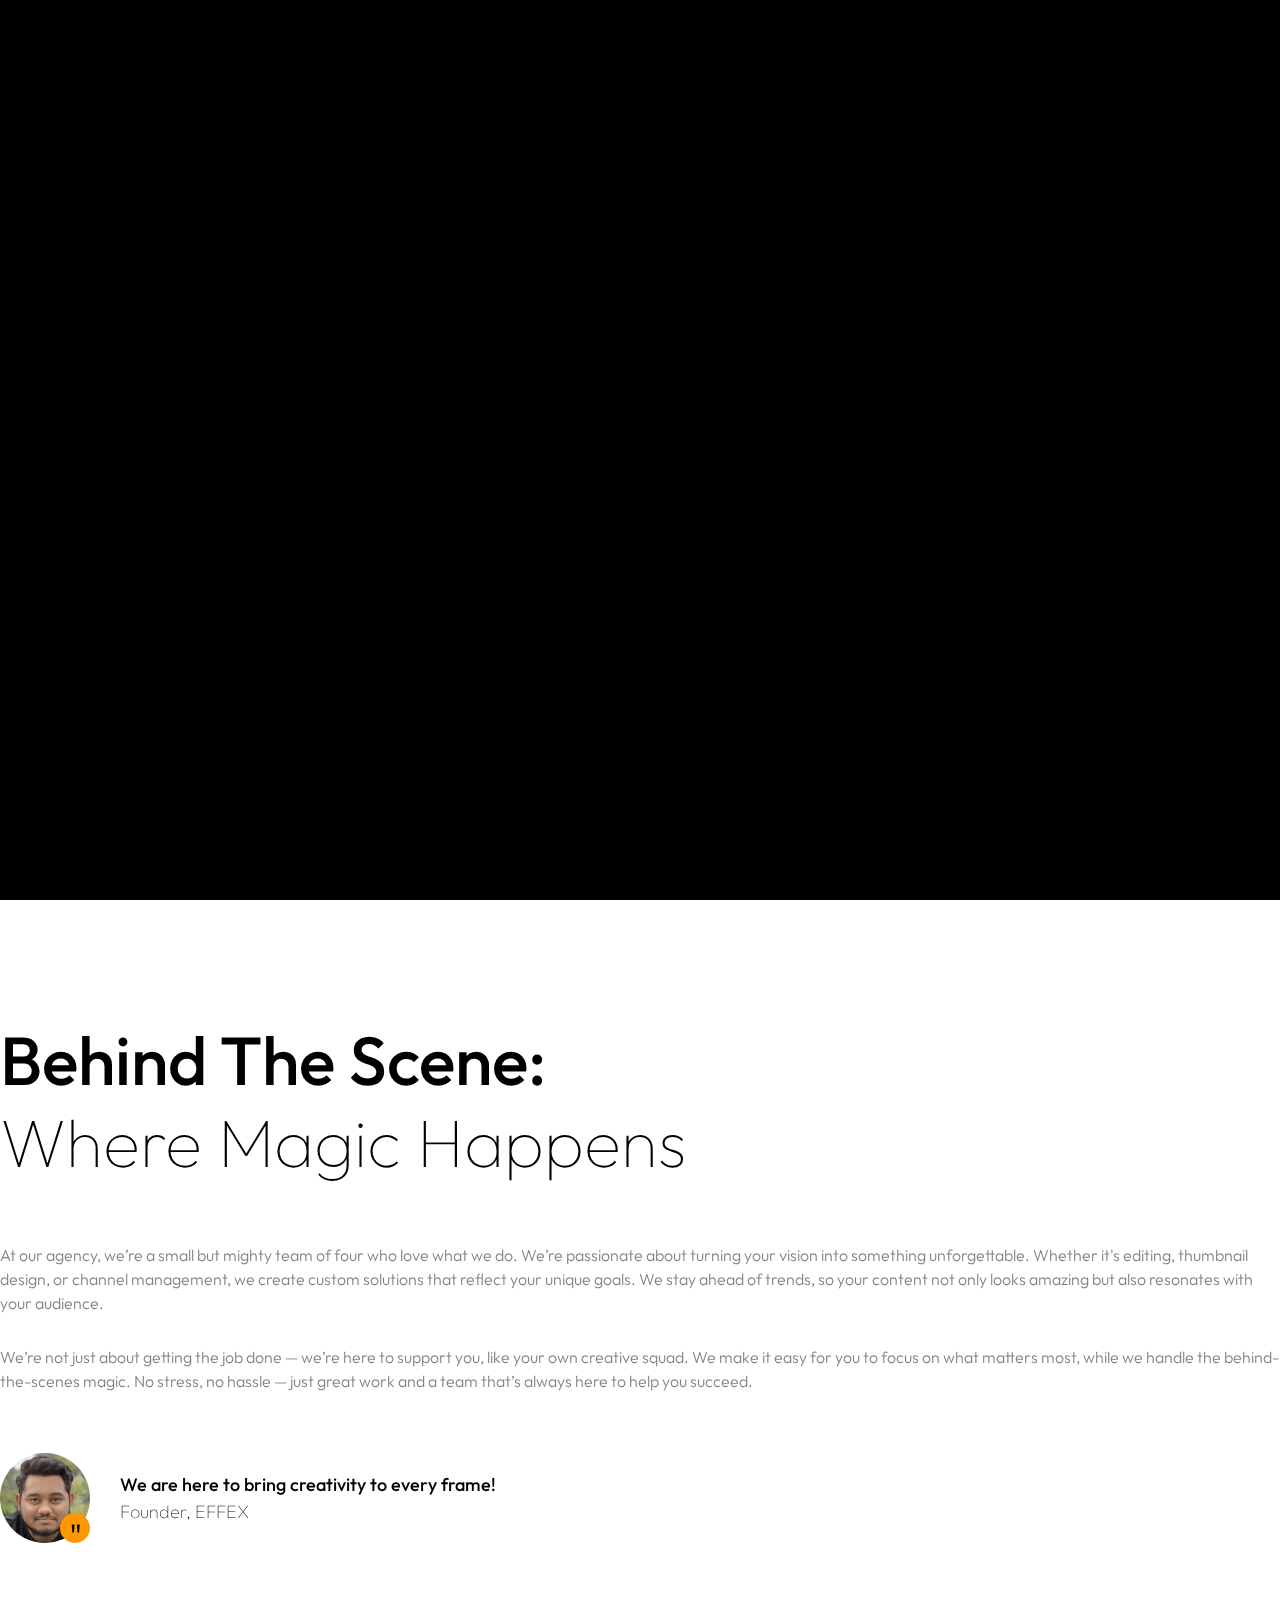
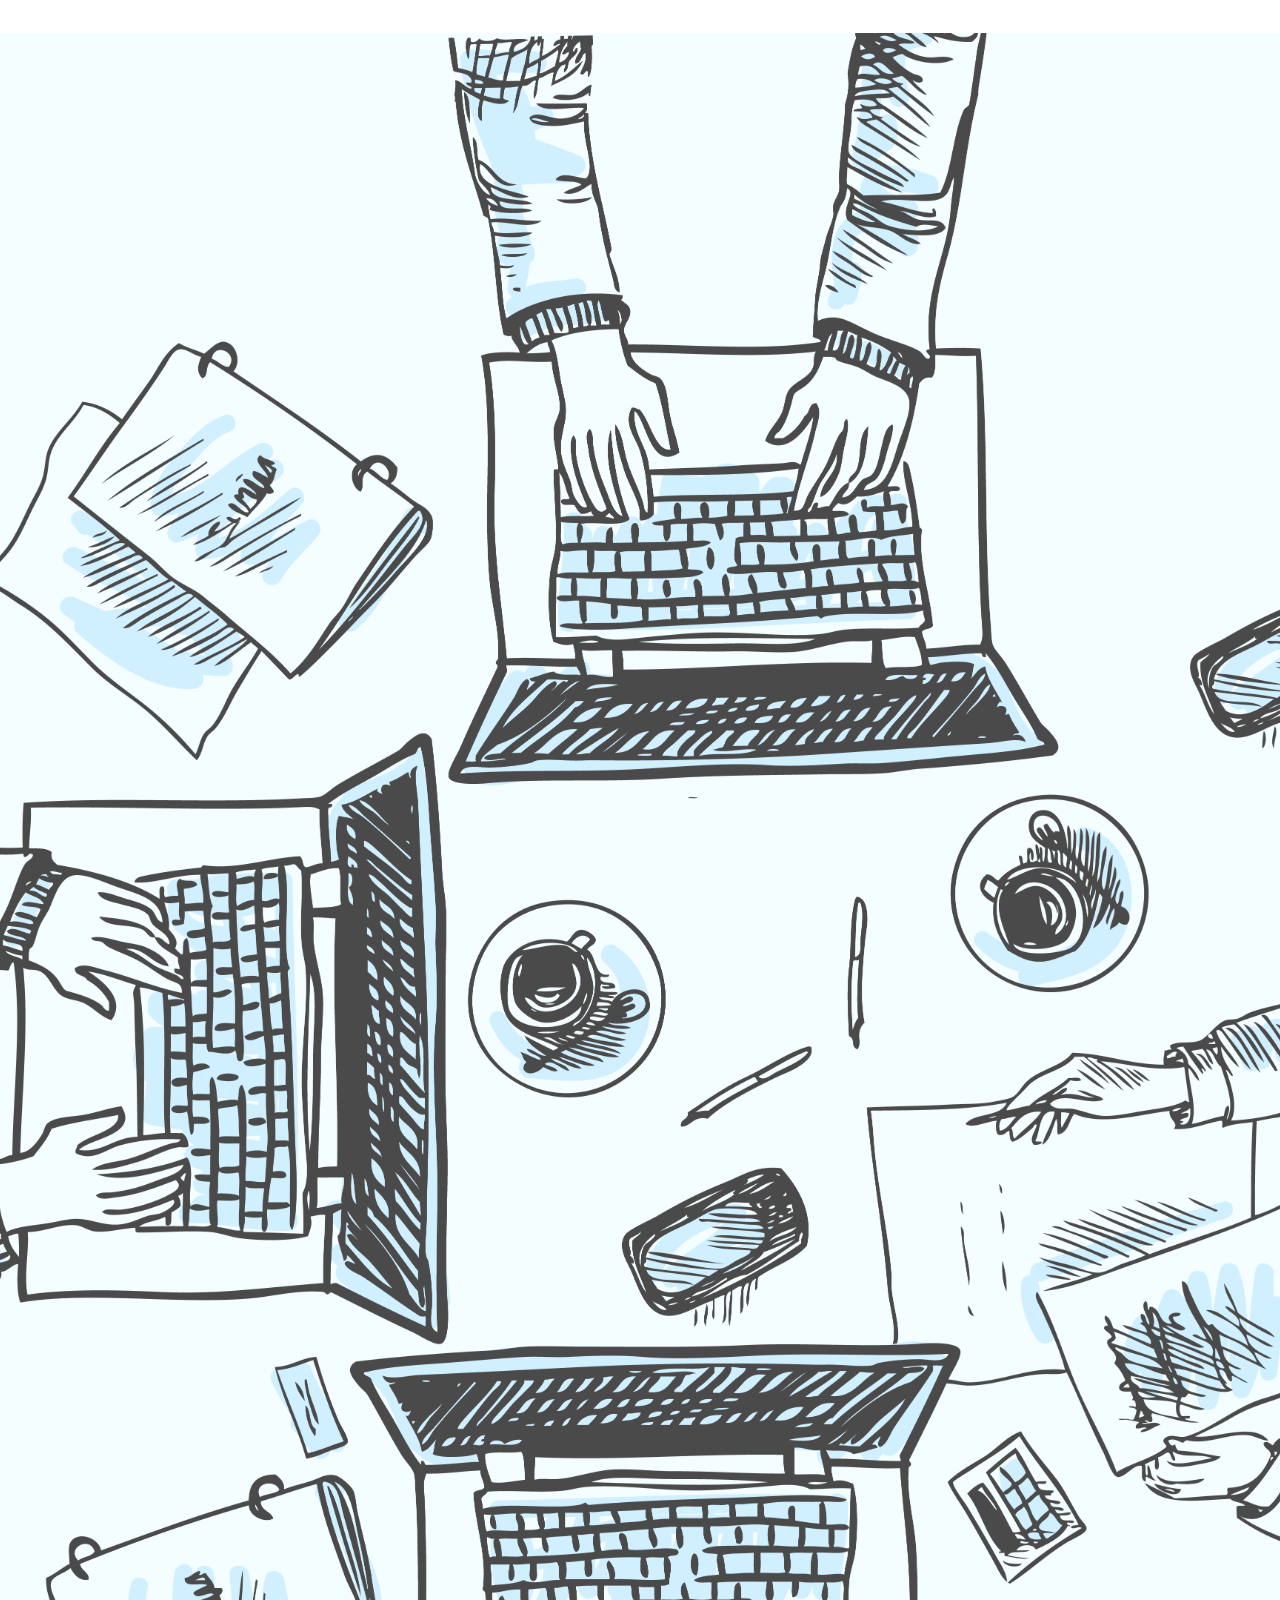
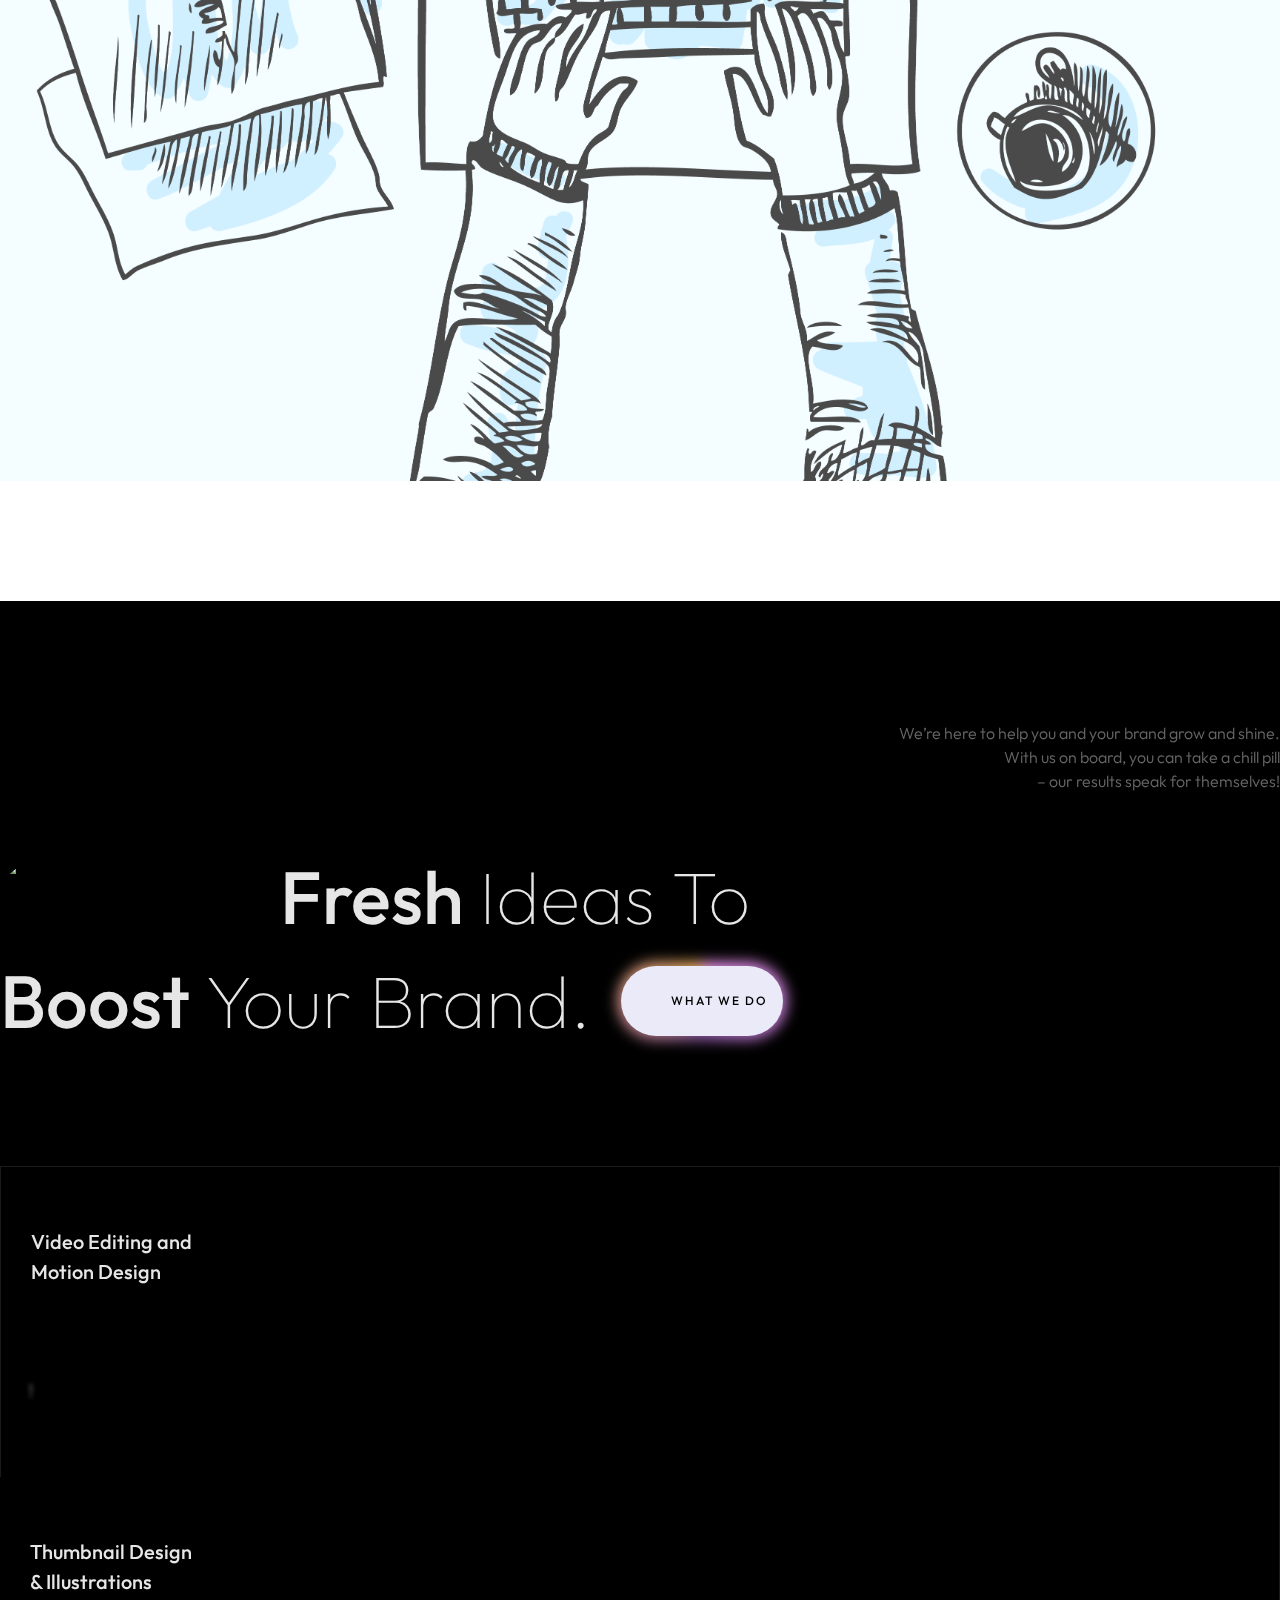
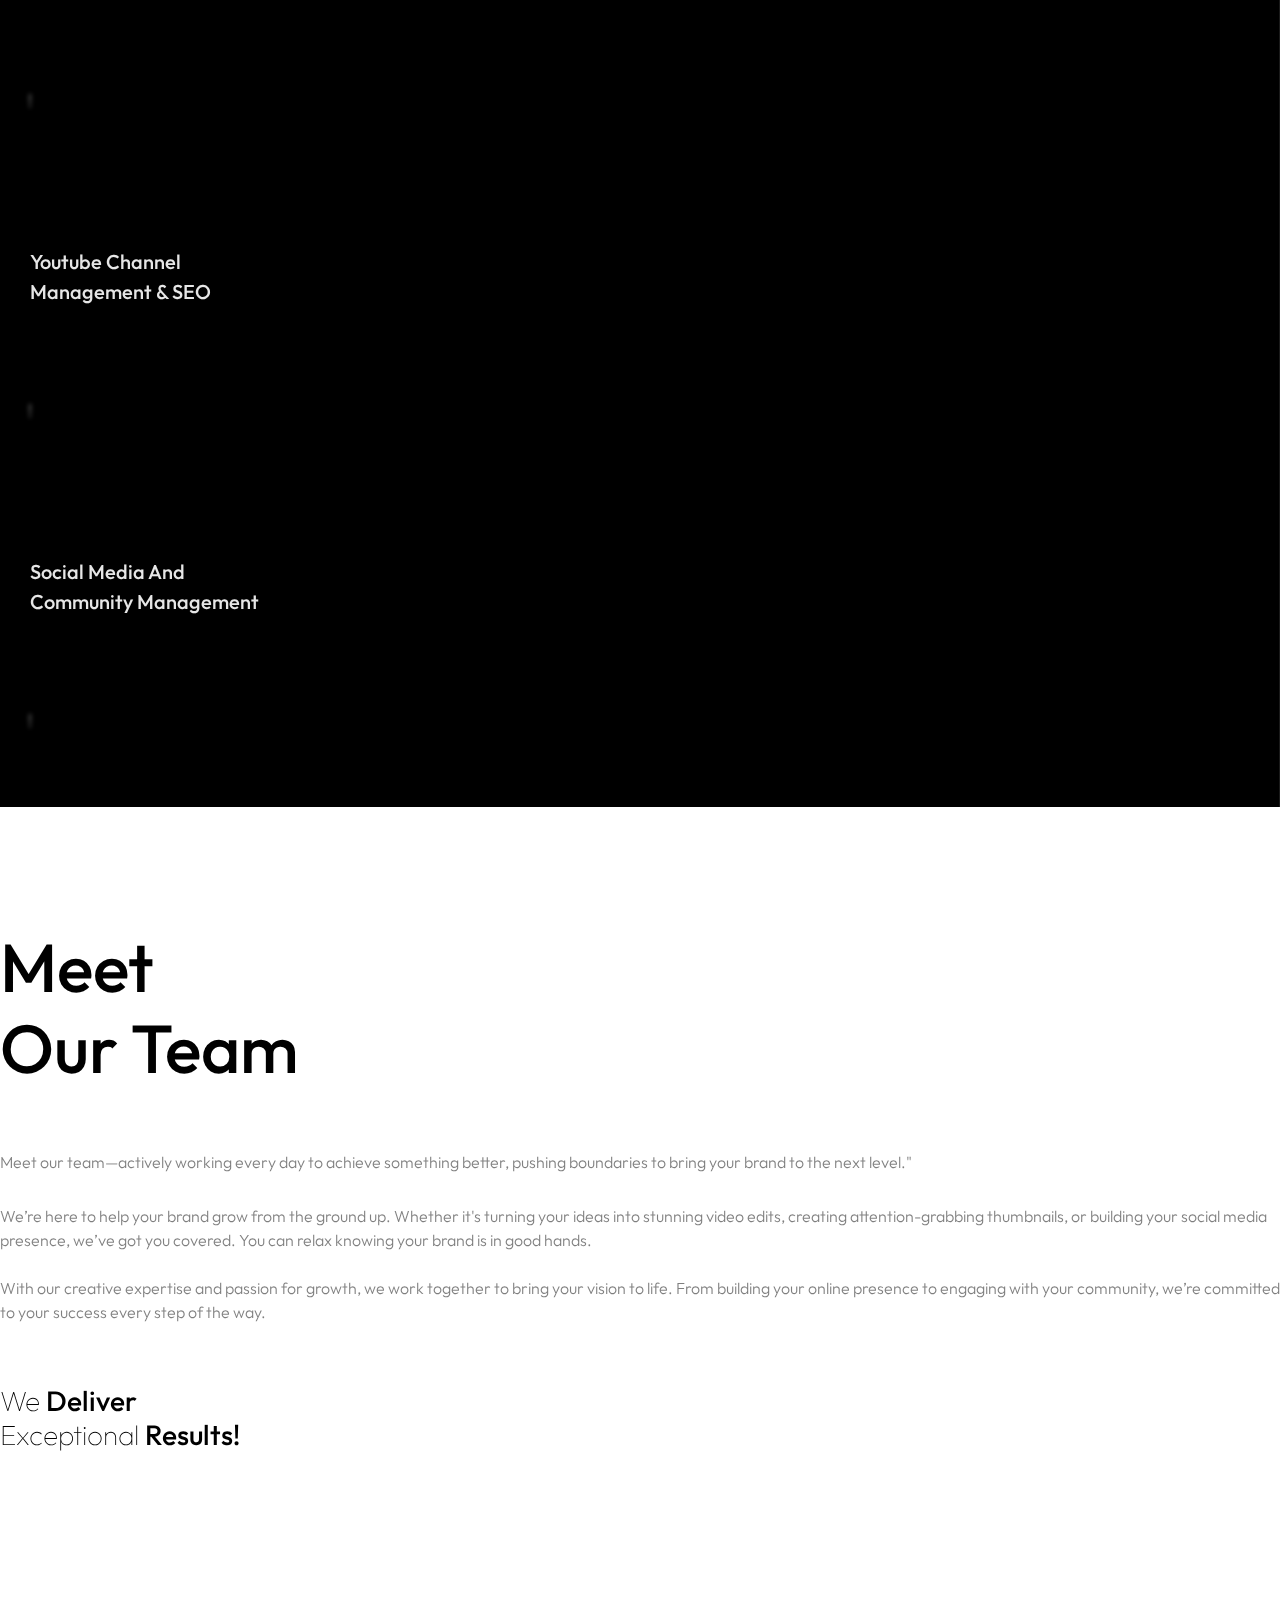
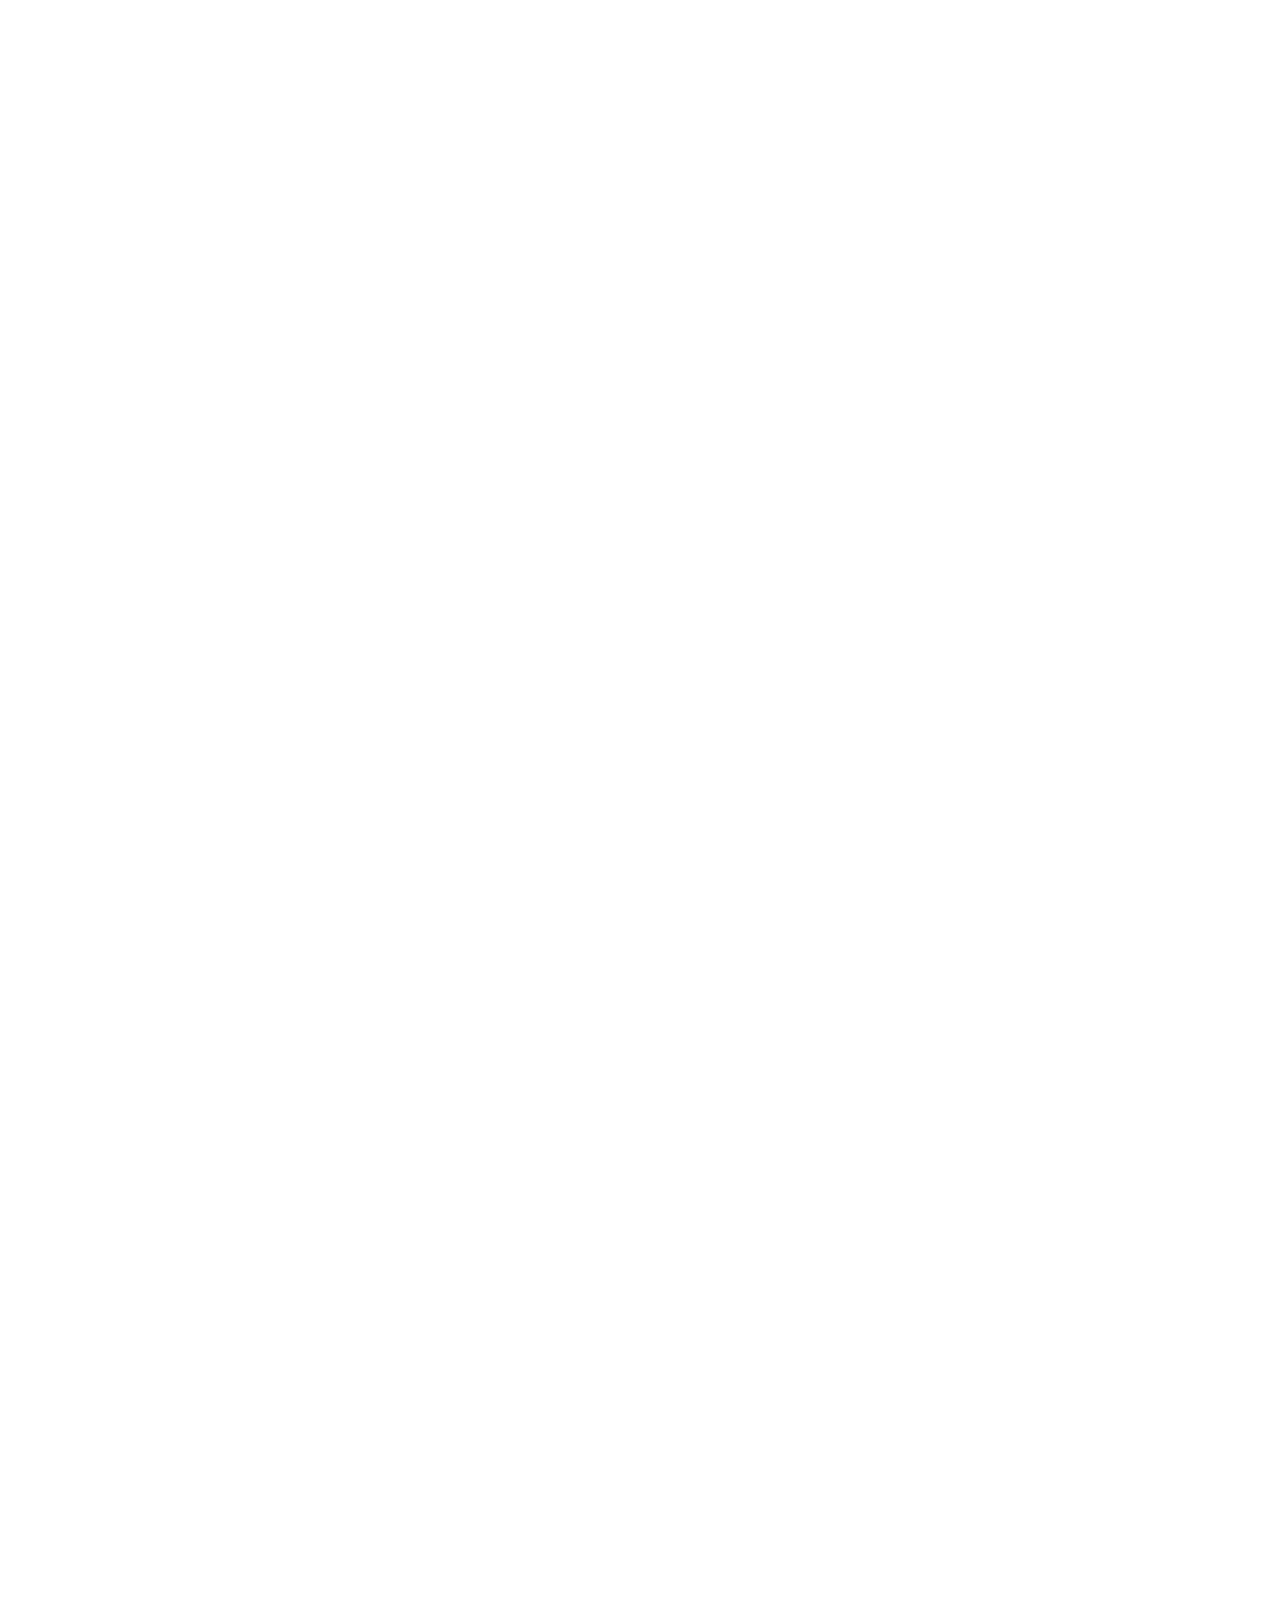
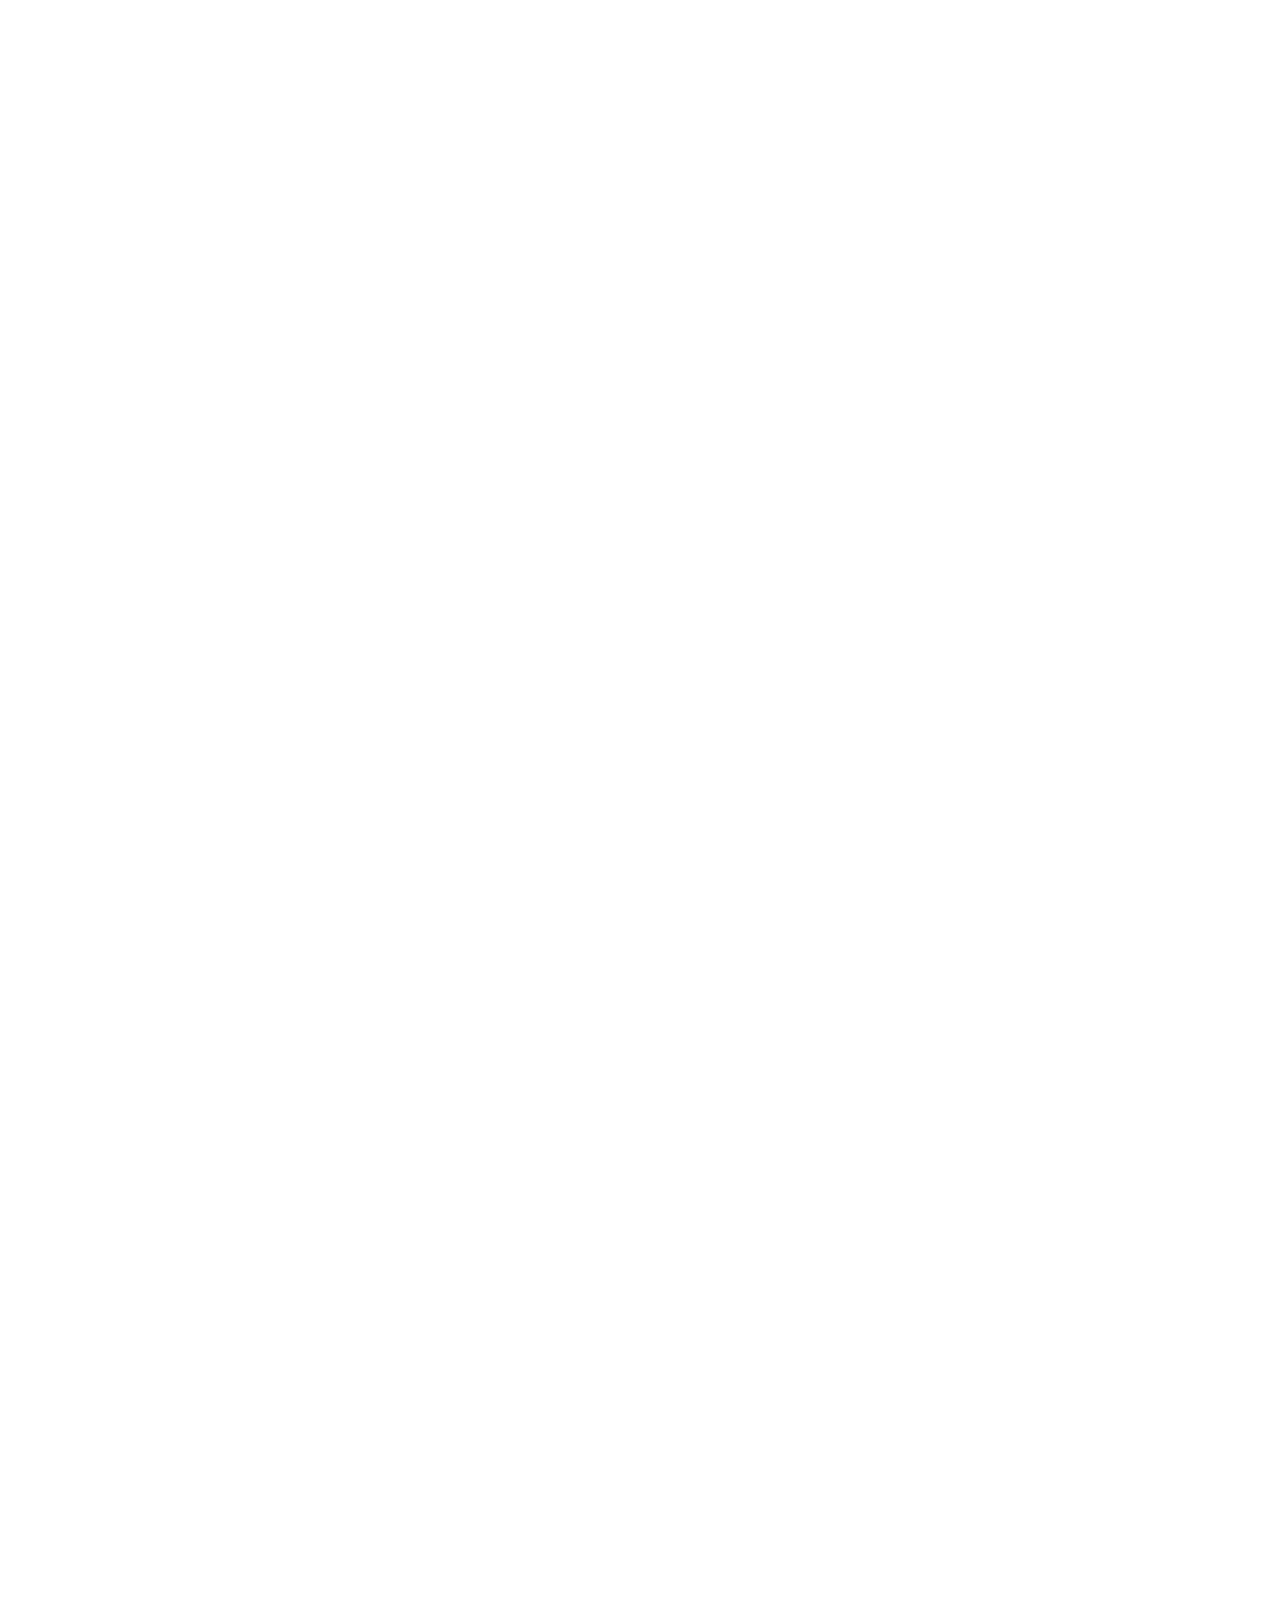
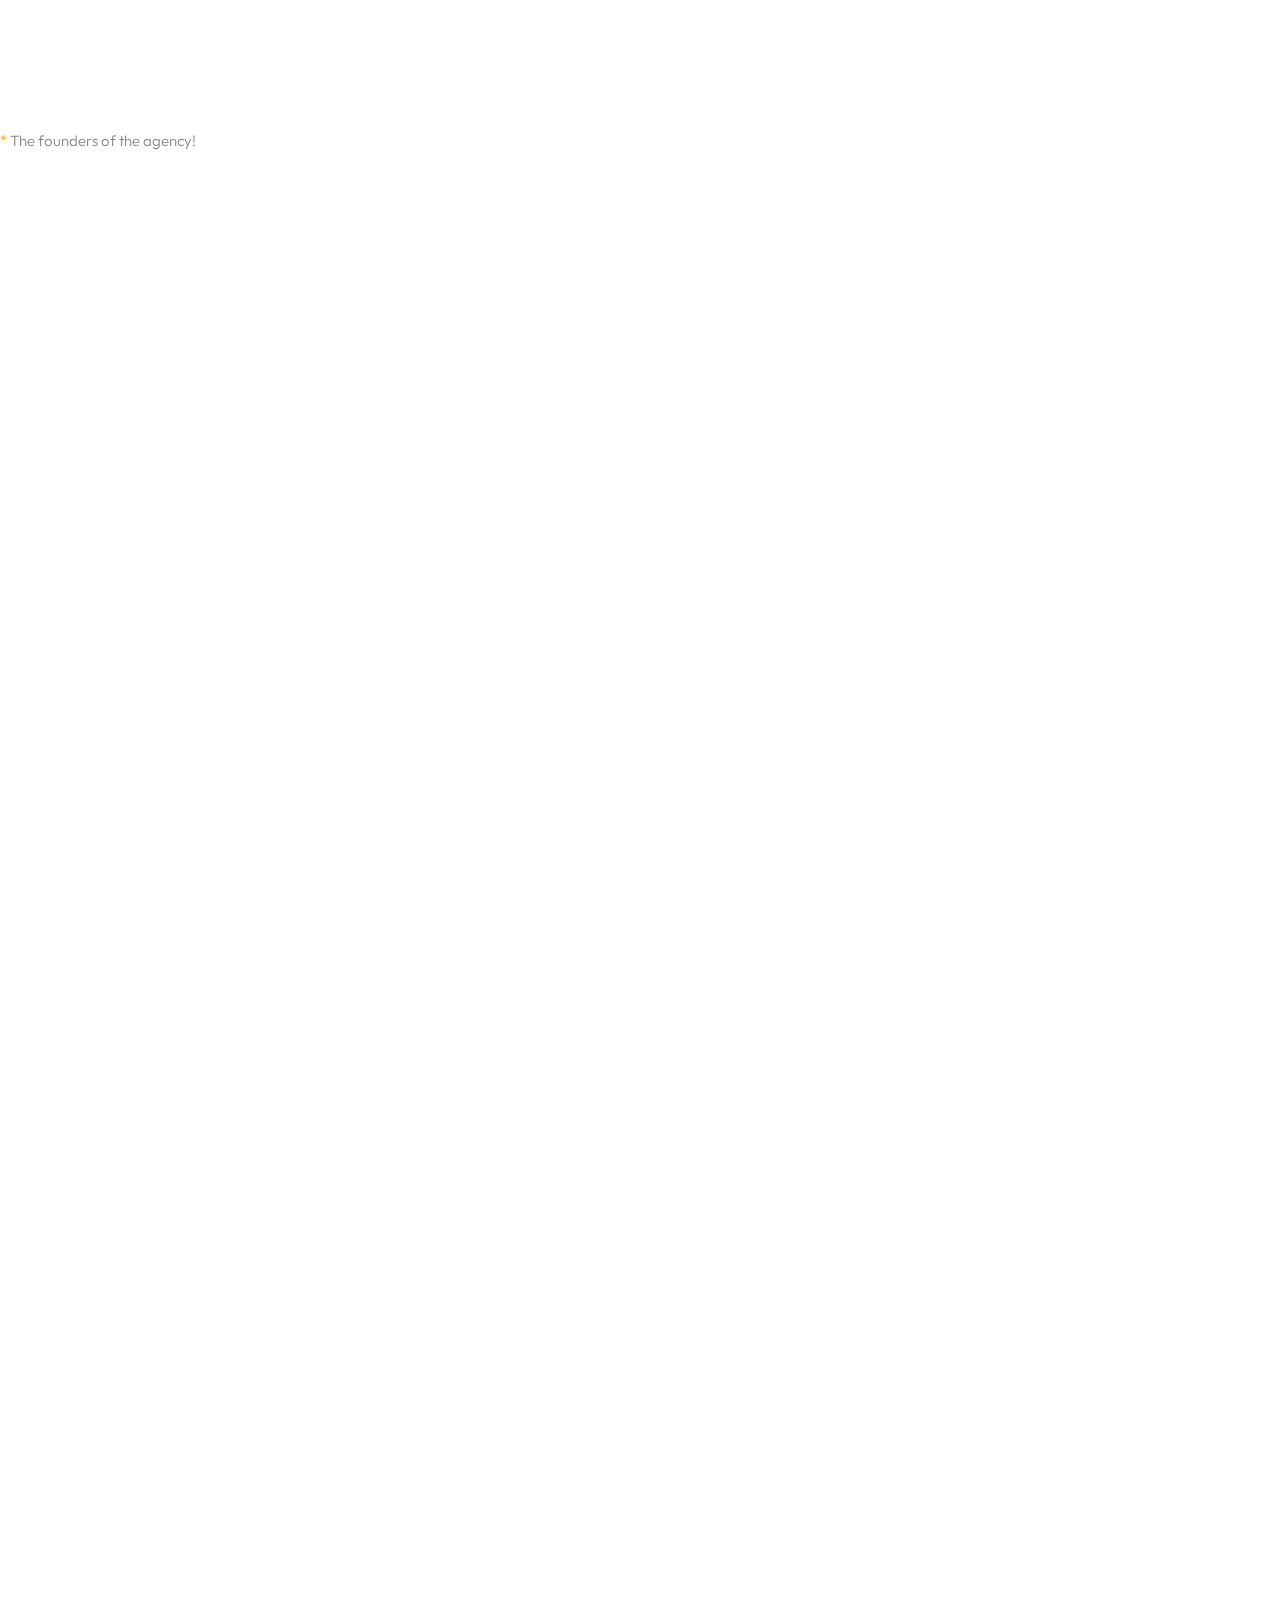
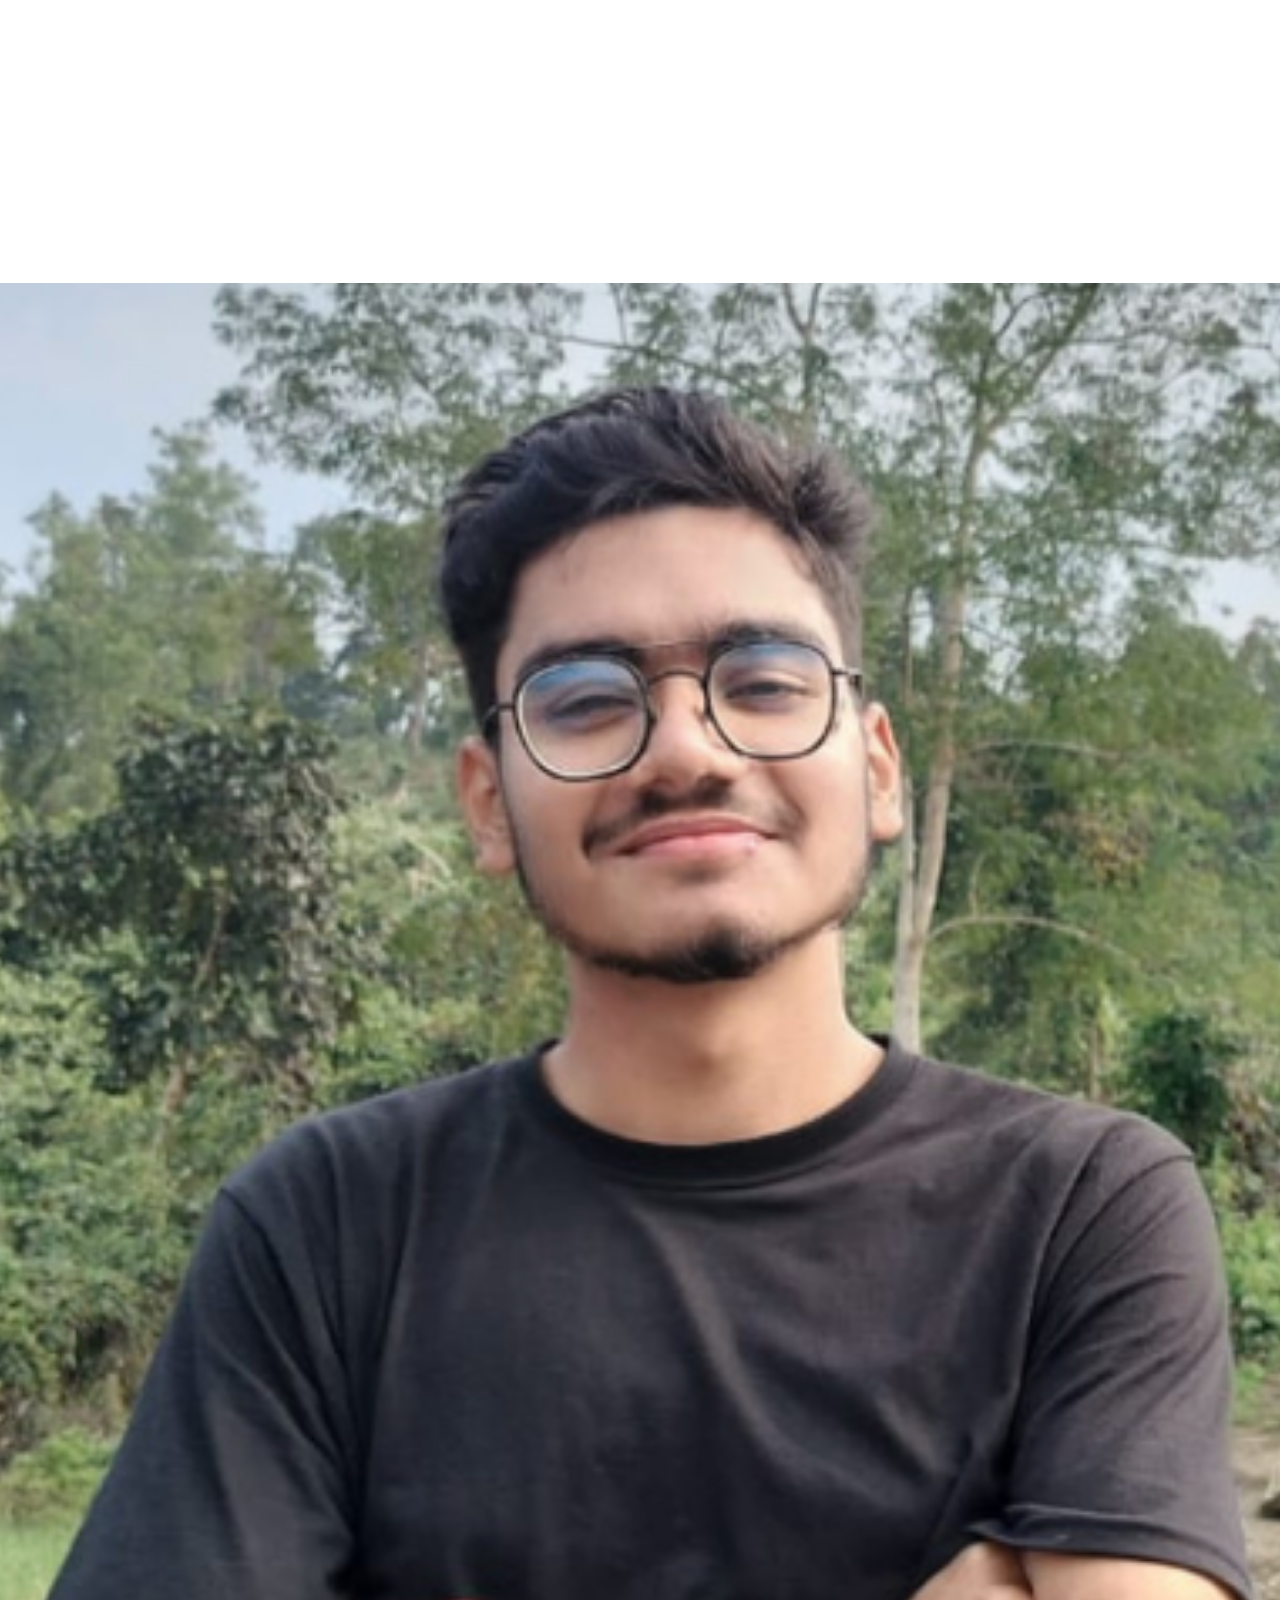
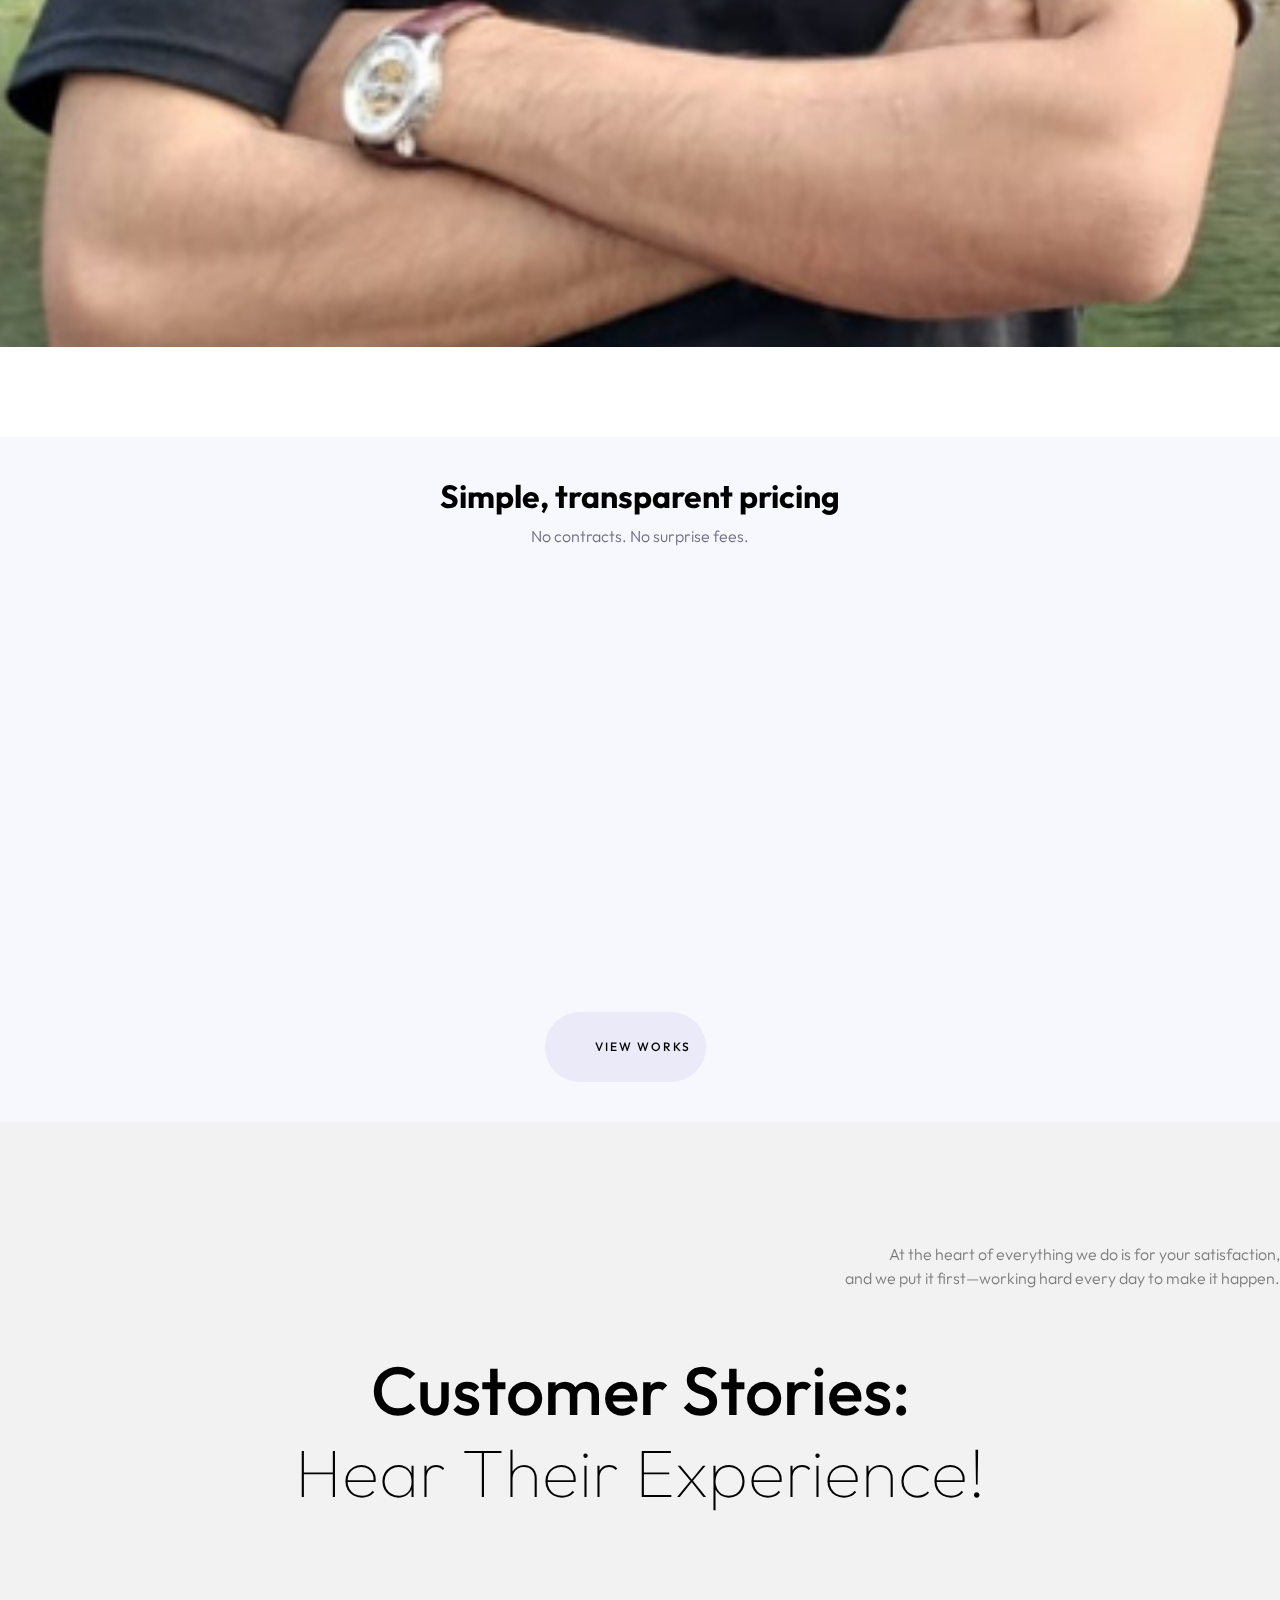
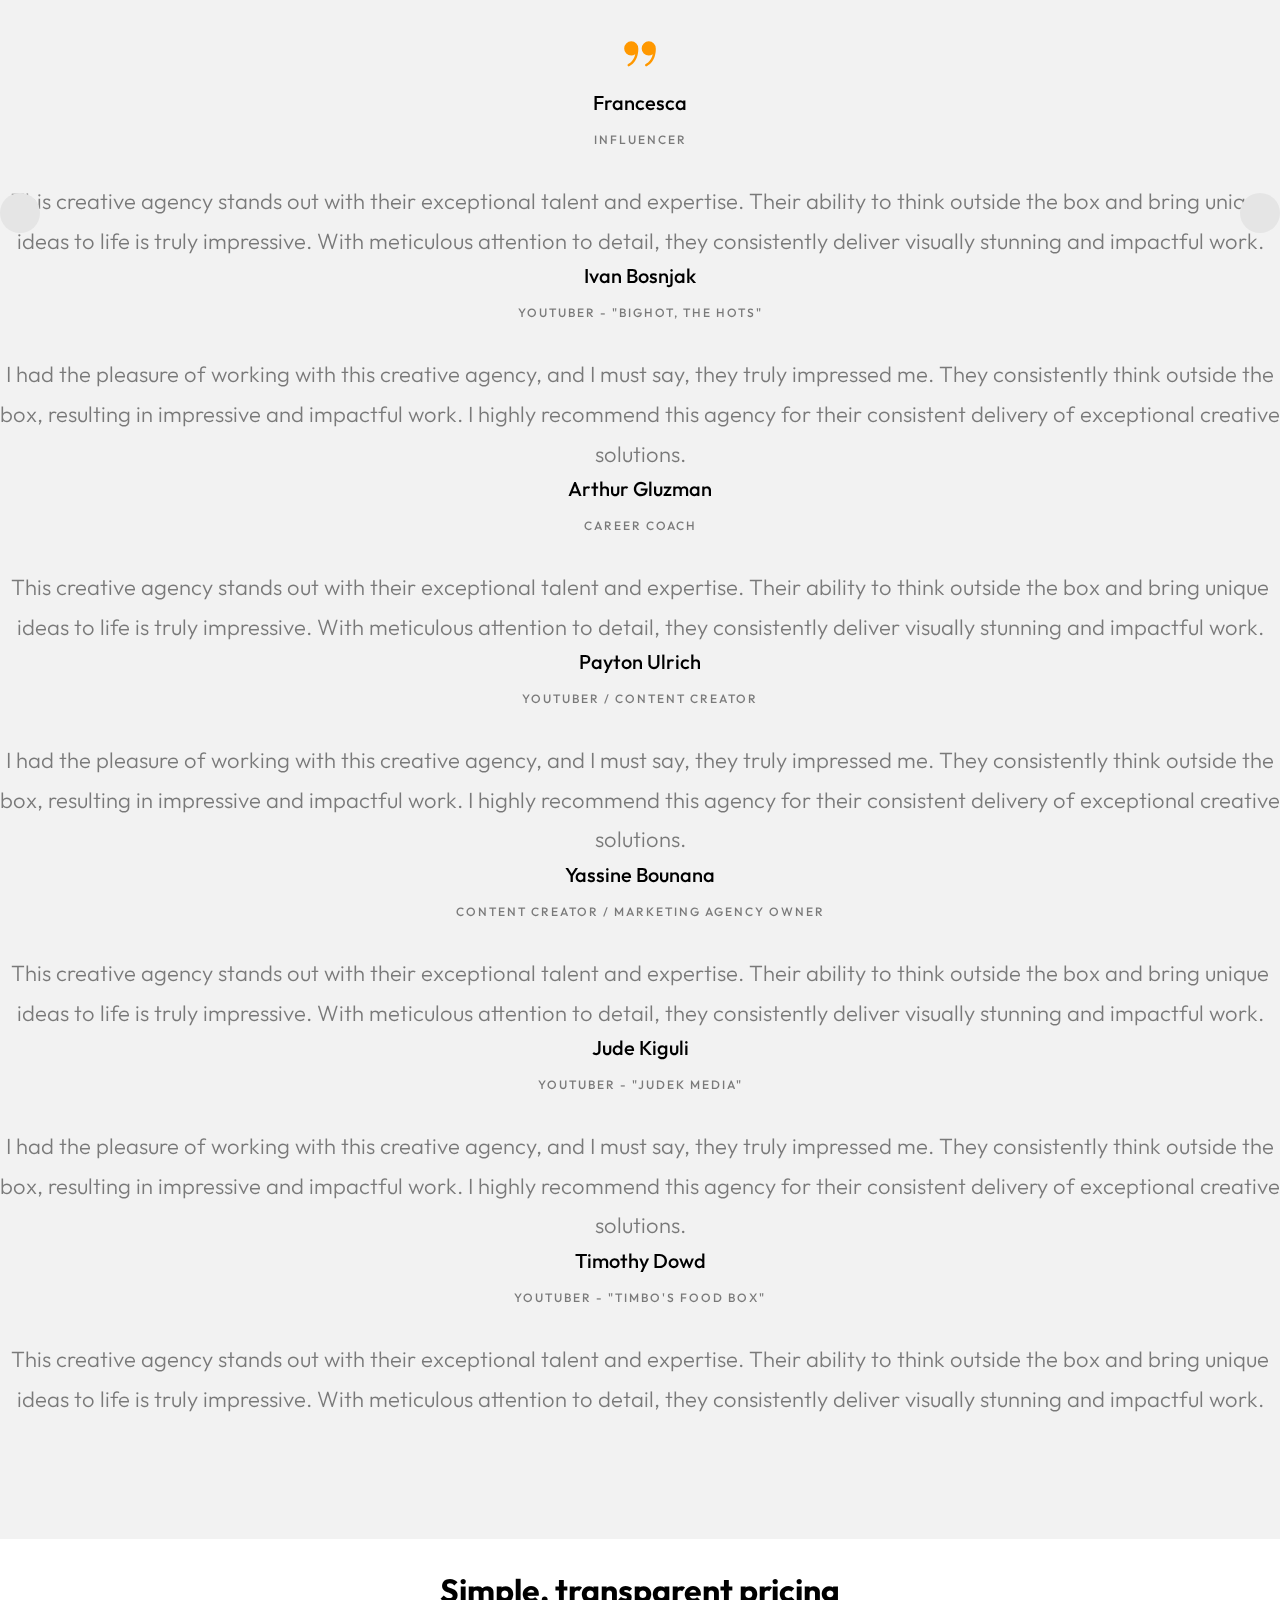
==== index.html @ d3b26a2a "shawwa" ====
<!DOCTYPE html>
<html lang="zxx">

<head>

    <meta charset="UTF-8">
    <meta name="viewport" content="width=device-width, initial-scale=1.0">
    <meta http-equiv="X-UA-Compatible" content="ie=edge">

    <!-- bootstrap grid css -->
    <link rel="stylesheet" href="css/plugins/bootstrap-grid.css">
    <!-- font awesome css -->
    <link rel="stylesheet" href="css/plugins/font-awesome.min.css">
    <!-- swiper css -->
    <link rel="stylesheet" href="css/plugins/swiper.min.css">
    <!-- fancybox css -->
    <link rel="stylesheet" href="css/plugins/fancybox.min.css">
    <!-- effex scss -->
    <link rel="stylesheet" href="css/style.css">
    <!-- pricing css -->
    <link rel="stylesheet" href="css/pricing.css">
    <!-- slider css -->
    <link rel="stylesheet" href="css/slider.css">
    <!-- page name -->
    <title>EFFEX – Let's Create</title>

</head>

<body>

    <!-- wrapper -->
    <div class="mil-wrapper" id="top">

        <!-- cursor -->
        <div class="mil-ball">
            <span class="mil-icon-1">
                <svg viewBox="0 0 128 128">
                    <path d="M106.1,41.9c-1.2-1.2-3.1-1.2-4.2,0c-1.2,1.2-1.2,3.1,0,4.2L116.8,61H11.2l14.9-14.9c1.2-1.2,1.2-3.1,0-4.2	c-1.2-1.2-3.1-1.2-4.2,0l-20,20c-1.2,1.2-1.2,3.1,0,4.2l20,20c0.6,0.6,1.4,0.9,2.1,0.9s1.5-0.3,2.1-0.9c1.2-1.2,1.2-3.1,0-4.2	L11.2,67h105.5l-14.9,14.9c-1.2,1.2-1.2,3.1,0,4.2c0.6,0.6,1.4,0.9,2.1,0.9s1.5-0.3,2.1-0.9l20-20c1.2-1.2,1.2-3.1,0-4.2L106.1,41.9	z" />
                </svg>
            </span>
            <div class="mil-more-text">More</div>
            <div class="mil-choose-text">Сhoose</div>
        </div>
        <!-- cursor end -->

        <!-- preloader -->
        <div class="mil-preloader">
            <div class="mil-preloader-animation">
                <div class="mil-pos-abs mil-animation-1">
                    <p class="mil-h3 mil-muted mil-thin">Helping</p>
                    <p class="mil-h3 mil-muted">Awesome</p>
                    <p class="mil-h3 mil-muted mil-thin">Individuals</p>
                </div>
                <div class="mil-pos-abs mil-animation-2">
                    <div class="mil-reveal-frame">
                        <p class="mil-reveal-box"></p>
                        <p class="mil-h3 mil-muted mil-thin">EFFEX</p>
                    </div>
                </div>
            </div>
        </div>
        <!-- preloader end -->

        <!-- scrollbar progress -->
        <div class="mil-progress-track">
            <div class="mil-progress"></div>
        </div>
        <!-- scrollbar progress end -->

        <!-- menu -->
        <div class="mil-menu-frame">
            <!-- frame clone -->
            <div class="mil-frame-top">
                <a href="#" class="mil-logo"><img src="img/logos/bg-dark.png" alt="black-bg"></a>
                <div class="mil-menu-btn">
                    <span></span>
                </div>
            </div>
            <!-- frame clone end -->
            <div class="container">
                <div class="mil-menu-content">
                    <div class="row">
                        <div class="col-xl-7">

                            <nav class="mil-main-menu" id="swupMenu">
                                <ul>
                                    <li class="mil-has-children mil-active">
                                        <a href="index.html">Homepage</a>
                                    </li>
                                    <li class="mil-has-children">
                                        <a href="portfolio-3.html">Portfolio</a>
                                    </li>
                                    <li class="mil-has-children">
                                        <a href="services.html">Services</a>
                                    </li>
                                    <li class="mil-has-children">
                                        <a href="contact.html">Contact Us</a>
                                    </li>
                                </ul>
                            </nav>

                        </div>
                        <div class="col-xl-5">

                            <div class="mil-menu-right-frame">
                                <div class="mil-animation-in">
                                    <div class="mil-animation-frame">
                                        <div class="mil-animation mil-position-1 mil-scale" data-value-1="2" data-value-2="2"></div>
                                    </div>
                                </div>
                                <div class="mil-menu-right">
                                    <div class="row">
                                        <div class="col-lg-8 mil-mb-60">

                                            <h6 class="mil-muted mil-mb-30">Projects</h6>

                                            <ul class="mil-menu-list">
                                                <li><a href="project-1.html" class="mil-light-soft">Interior design studio</a></li>
                                                <li><a href="project-2.html" class="mil-light-soft">Home Security Camera</a></li>
                                                <li><a href="project-3.html" class="mil-light-soft">Kemia Honest Skincare</a></li>
                                                <li><a href="project-4.html" class="mil-light-soft">Cascade of Lava</a></li>
                                                <li><a href="project-5.html" class="mil-light-soft">Air Pro by Molekule</a></li>
                                                <li><a href="project-6.html" class="mil-light-soft">Tony's Chocolonely</a></li>
                                            </ul>

                                        </div>
                                        <div class="col-lg-4 mil-mb-60">

                                            <h6 class="mil-muted mil-mb-30">Useful links</h6>

                                            <ul class="mil-menu-list">
                                                <li><a href="#." class="mil-light-soft">Privacy Policy</a></li>
                                                <li><a href="#." class="mil-light-soft">Terms and conditions</a></li>
                                                <li><a href="#." class="mil-light-soft">Cookie Policy</a></li>
                                            </ul>

                                        </div>
                                    </div>
                                    <div class="mil-divider mil-mb-60"></div>
                                    <div class="row justify-content-between">

                                        <div class="col-lg-4 mil-mb-60">

                                            <h6 class="mil-muted mil-mb-30"> </h6>

                                            <p class="mil-light-soft mil-up">  <span class="mil-no-wrap"> </span></p>

                                        </div>
                                        <div class="col-lg-4 mil-mb-60">

                                            <h6 class="mil-muted mil-mb-30">Bangladesh</h6>

                                            <p class="mil-light-soft">Gopalganj, Dhaka - 8100 <span class="mil-no-wrap">+880 15375 70341</span></p>

                                        </div>
                                    </div>
                                </div>
                            </div>

                        </div>
                    </div>
                </div>
            </div>
        </div>
        <!-- menu -->
        
        <!-- curtain -->
        <div class="mil-curtain"></div>
        <!-- curtain end -->

        <!-- frame -->
        <div class="mil-frame">
            <div class="mil-frame-top">
                <a href="#" class="mil-logo">E.</a>
                <div class="mil-menu-btn">
                    <span></span>
                </div>
            </div>
            <div class="mil-frame-bottom">
                <div class="mil-current-page"></div>
                <div class="mil-back-to-top">
                    <a href="#top" class="mil-link mil-dark mil-arrow-place">
                        <span>Back to top</span>
                    </a>
                </div>
            </div>
        </div>
        <!-- frame end -->

        <!-- content -->
        <div class="mil-content">
            <div id="swupMain" class="mil-main-transition">

                <!-- banner -->
                <section class="mil-banner mil-dark-bg">
                    <div class="mi-invert-fix">
                        <div class="mil-animation-frame">
                            <div class="mil-animation mil-position-1 mil-scale" data-value-1="7" data-value-2="1.6"></div>
                            <div class="mil-animation mil-position-2 mil-scale" data-value-1="4" data-value-2="1"></div>
                            <div class="mil-animation mil-position-3 mil-scale" data-value-1="1.2" data-value-2=".1"></div>
                        </div>

                        <div class="mil-gradient"></div>

                        <div class="container">
                            <div class="mil-banner-content mil-up">

                                <h1 class="mil-muted mil-mb-60">Editing <span class="mil-thin">Videos</span><br><span class="mil-thin">That </span>Connect <span class="mil-thin">And </span>Convert</h1>
                                <div class="row">
                                    <div class="col-md-7 col-lg-5">

                                        <p class="mil-light-soft mil-mb-60">At EFFEX, we optimize your entire virtual personal brand to help you achieve the best results. Need video editing, thumbnail design, or channel management? We've got you covered, so you can keep doing what you do best—creating!</p>

                                    </div>
                                </div>

                                <a href="portfolio-3.html" class="mil-button mil-arrow-place mil-btn-space">
                                    <span>View works</span>
                                </a>

                                <a href="services.html" class="mil-link mil-muted mil-arrow-place">
                                    <span>What we do</span>
                                </a>

                            </div>
                        </div>
                    </div>
                </section>
                <!-- banner end -->

                <!-- about -->
                <section id="about">
                    <div class="container mil-p-120-30">
                        <div class="row justify-content-between align-items-center">
                            <div class="col-lg-6 col-xl-5">

                                <div class="mil-mb-90">
                                    <h2 class="mil-up mil-mb-60">Behind The Scene: <br> <span class="mil-thin">Where Magic Happens</span></h2>
                                    <p class="mil-up mil-mb-30">At our agency, we’re a small but mighty team of four who love what we do. We’re passionate about turning your vision into something unforgettable. Whether it's editing, thumbnail design, or channel management, we create custom solutions that reflect your unique goals. We stay ahead of trends, so your content not only looks amazing but also resonates with your audience.</p>

                                    <p class="mil-up mil-mb-60">We’re not just about getting the job done — we’re here to support you, like your own creative squad. We make it easy for you to focus on what matters most, while we handle the behind-the-scenes magic. No stress, no hassle — just great work and a team that’s always here to help you succeed.</p>

                                    <div class="mil-about-quote">
                                        <div class="mil-avatar mil-up">
                                            <img src="img/faces/customers/Square Image.jpg" alt="Founder">
                                        </div>
                                        <h6 class="mil-quote mil-up">We are here to bring creativity to every frame!<br> <span class="mil-thin">Founder, EFFEX</span></h6>
                                    </div>
                                </div>

                            </div>
                            <div class="col-lg-5">

                                <div class="mil-about-photo mil-mb-90">
                                    <div class="mil-lines-place"></div>
                                    <div class="mil-up mil-img-frame" style="padding-bottom: 160%;">
                                        <img src="img/photo/office environment.png" alt="img" class="mil-scale" data-value-1="1" data-value-2="1.2">
                                    </div>
                                </div>

                            </div>
                        </div>
                    </div>
                </section>
                <!-- about end -->

                <!-- services -->
                <section class="mil-dark-bg">
                    <div class="mi-invert-fix">
                        <div class="mil-animation-frame">
                            <div class="mil-animation mil-position-1 mil-scale" data-value-1="2.4" data-value-2="1.4" style="top: 300px; right: -100px"></div>
                            <div class="mil-animation mil-position-2 mil-scale" data-value-1="2" data-value-2="1" style="left: 150px"></div>
                        </div>
                        <div class="container mil-p-120-0">

                            <div class="mil-mb-120">
                                <div class="row">
                                    <div class="col-lg-10">

                                        <span class="mil-suptitle mil-light-soft mil-suptitle-right mil-up">We’re here to help you and your brand grow and shine.<br> With us on board, you can take a chill pill <br>– our results speak for themselves! </span>

                                    </div>
                                </div>

                                <div class="mil-complex-text justify-content-center mil-up mil-mb-15">

                                    <span class="mil-text-image"><img src="img/photo/office team.jpg" alt="team"></span>
                                    <h2 class="mil-h1 mil-muted mil-center">Fresh <span class="mil-thin">Ideas To</span></h2>

                                </div>
                                <div class="mil-complex-text justify-content-center mil-up">

                                    <h2 class="mil-h1 mil-muted mil-center">Boost <span class="mil-thin">Your Brand.</span></h2>
                                    <a href="services.html" class="mil-services-button mil-button mil-arrow-place"><span>What we do</span></a>

                                </div>
                            </div>

                            <div class="row mil-services-grid m-0">
                                <div class="col-md-6 col-lg-3 mil-services-grid-item p-0">

                                    <a href="service.html" class="mil-service-card-sm mil-up">
                                        <h5 class="mil-muted mil-mb-30">Video Editing and <br>Motion Design</h5>
                                        <p class="mil-light-soft mil-mb-30">Your go-to for stunning edits and motion graphics that keep viewers hooked!</p>
                                        <div class="mil-button mil-icon-button-sm mil-arrow-place"></div>
                                    </a>

                                </div>
                                <div class="col-md-6 col-lg-3 mil-services-grid-item p-0">

                                    <a href="service.html" class="mil-service-card-sm mil-up">
                                        <h5 class="mil-muted mil-mb-30">Thumbnail Design<br> & Illustrations</h5>
                                        <p class="mil-light-soft mil-mb-30">Need eye-catching thumbnails that are impossible to ignore? You’ve come to the right place!</p>
                                        <div class="mil-button mil-icon-button-sm mil-arrow-place"></div>
                                    </a>

                                </div>
                                <div class="col-md-6 col-lg-3 mil-services-grid-item p-0">

                                    <a href="service.html" class="mil-service-card-sm mil-up">
                                        <h5 class="mil-muted mil-mb-30">Youtube Channel <br> Management & SEO</h5>
                                        <p class="mil-light-soft mil-mb-30">Need help managing and growing your channel to focus on creating? Look no more!</p>
                                        <div class="mil-button mil-icon-button-sm mil-arrow-place"></div>
                                    </a>

                                </div>
                                <div class="col-md-6 col-lg-3 mil-services-grid-item p-0">

                                    <a href="service.html" class="mil-service-card-sm mil-up">
                                        <h5 class="mil-muted mil-mb-30">Social Media And <br>Community Management</h5>
                                        <p class="mil-light-soft mil-mb-30">Looking to build a strong online presence and engage with your community? We’ve got you!</p>
                                        <div class="mil-button mil-icon-button-sm mil-arrow-place"></div>
                                    </a>

                                </div>
                            </div>
                        </div>
                    </div>
                </section>
                <!-- services end -->

                <!-- team -->
                <section>
                    <div class="container mil-p-120-30">
                        <div class="row justify-content-between align-items-center">
                            <div class="col-lg-5 col-xl-4">

                                <div class="mil-mb-90">
                                    <h2 class="mil-up mil-mb-60">Meet <br>Our Team</h2>
                                    <p class="mil-up mil-mb-30">Meet our team—actively working every day to achieve something better, pushing boundaries to bring your brand to the next level."</p>
                                    <p class="mil-up mil-mb-60">We’re here to help your brand grow from the ground up. Whether it's turning your ideas into stunning video edits, creating attention-grabbing thumbnails, or building your social media presence, we’ve got you covered. You can relax knowing your brand is in good hands.<br> <br> With our creative expertise and passion for growth, we work together to bring your vision to life. From building your online presence to engaging with your community, we’re committed to your success every step of the way.</p>
                                    <h4 class="mil-up"><span class="mil-thin">We</span> Deliver<br><span class="mil-thin">Exceptional</span> Results!</h4>
                                </div>

                            </div>
                            <div class="col-lg-6">

                                <div class="mil-team-list">
                                    <div class="mil-lines-place"></div>

                                    <div class="row mil-mb-60">
                                        <div class="col-sm-6">

                                            <div class="mil-team-card mil-up mil-mb-30">
                                                <img src="img/faces/shanto.png" alt="Team member">
                                                <div class="mil-description">
                                                    <div class="mil-secrc-text">
                                                        <h5 class="mil-muted mil-mb-5">Hasibul Hasan Shanto</a></h5>
                                                        <p class="mil-link mil-light-soft mil-mb-10">Creative Head, Lead Video Editor & Motion Designer</p>
                                                        <ul class="mil-social-icons mil-center">
                                                        </ul>
                                                    </div>
                                                </div>
                                            </div>

                                            <div class="mil-team-card mil-up mil-mb-30">
                                                <img src="img/faces/nabid.png" alt="Team member">
                                                <div class="mil-description">
                                                    <div class="mil-secrc-text">
                                                        <h5 class="mil-muted mil-mb-5">Nabid All Din</a></h5>
                                                        <p class="mil-link mil-light-soft mil-mb-10">Junior Video Editor, Graphics Designer</p>
                                                        <ul class="mil-social-icons mil-center">
                                                        </ul>
                                                    </div>
                                                </div>
                                            </div>

                                        </div>
                                        <div class="col-sm-6">

                                            <p class="mil-mobile-hidden mil-text-sm mil-mb-30" style="height: 30px;"><span class="mil-accent">*</span> The founders of the agency!</p>

                                            <div class="mil-team-card mil-up mil-mb-30">
                                                <img src="img/faces/sayad.png" alt="Team member">
                                                <div class="mil-description">
                                                    <div class="mil-secrc-text">
                                                        <h5 class="mil-muted mil-mb-5">Sayad Shamim</a></h5>
                                                        <p class="mil-link mil-light-soft mil-mb-10">Senior Video Editor, Graphics Designer</p>
                                                        <ul class="mil-social-icons mil-center">
                                                        </ul>
                                                    </div>
                                                </div>
                                            </div>

                                            <div class="mil-team-card mil-up mil-mb-30">
                                                <img src="img/faces/sabbir.png" alt="Team member">
                                                <div class="mil-description">
                                                    <div class="mil-secrc-text">
                                                        <h5 class="mil-muted mil-mb-5">Sabbir Al Mamun</a></h5>
                                                        <p class="mil-link mil-light-soft mil-mb-10">SEO & Social Media Expert, Channel & Community Manager</p>
                                                        <ul class="mil-social-icons mil-center">
                                                        </ul>
                                                    </div>
                                                </div>
                                            </div>

                                        </div>
                                    </div>

                                </div>

                            </div>
                        </div>
                    </div>
                </section>
                <!-- team end -->
                
                <!-- project slider -->
                <section class="slider-bg">
                    <div style="height: 40px;"></div>
                    <h1 class="hero-title" style="text-align: center;">Simple, transparent pricing</h1>
                    <p class="hero-subtitle" style="text-align: center;">No contracts. No surprise fees.</p>
                    <div class="slider-container" id="sliderContainer">
                        <div class="slider" id="videoSlider">
                          <!-- Slide 1 -->
                          <div class="slide">
                            <div class="video-wrapper">
                              <iframe src="https://player.vimeo.com/video/1057091931?h=58cd425bc3&amp;badge=0&amp;autopause=0&amp;player_id=0&amp;app_id=58479" 
                                allow="autoplay; fullscreen; picture-in-picture; clipboard-write; encrypted-media"
                                title="7 Mistakes to Avoid While Building Your First Business_1080p"></iframe>
                            </div>
                          </div>
                          
                          <!-- Slide 2 -->
                          <div class="slide">
                            <div class="video-wrapper">
                              <iframe src="https://player.vimeo.com/video/1057092194?h=890fd57728&badge=0&autopause=0&player_id=0&app_id=58479/embed" 
                                allow="autoplay; fullscreen; picture-in-picture; clipboard-write; encrypted-media"
                                title="7 Mistakes to Avoid While Building Your First Business_1080p"></iframe>
                            </div>
                          </div>
                          
                          <!-- Slide 3 -->
                          <div class="slide">
                            <div class="video-wrapper">
                              <iframe src="https://player.vimeo.com/video/1057092397?h=5353be8154&amp;badge=0&amp;autopause=0&amp;player_id=0&amp;app_id=58479" 
                                allow="autoplay; fullscreen; picture-in-picture"
                                title="7 Mistakes to Avoid While Building Your First Business_1080p"></iframe>
                            </div>
                          </div>
                    
                          <!-- Slide 4 -->
                          <div class="slide">
                            <div class="video-wrapper">
                              <iframe src="https://player.vimeo.com/video/1057092522?h=a9dfeddfa9&amp;badge=0&amp;autopause=0&amp;player_id=0&amp;app_id=58479" 
                                allow="autoplay; fullscreen; picture-in-picture; clipboard-write; encrypted-media"
                                title="7 Mistakes to Avoid While Building Your First Business_1080p"></iframe>
                            </div>
                          </div>
                    
                          <!-- Slide 5 -->
                          <div class="slide">
                            <div class="video-wrapper">
                              <iframe src="https://player.vimeo.com/video/1057099033?h=cf96e9ddbb&amp;badge=0&amp;autopause=0&amp;player_id=0&amp;app_id=58479" 
                                allow="autoplay; fullscreen; picture-in-picture; clipboard-write; encrypted-media"
                                title="7 Mistakes to Avoid While Building Your First Business_1080p"></iframe>
                            </div>
                          </div>
                          
                          <!-- Slide 6 -->
                          <div class="slide">
                            <div class="video-wrapper">
                              <iframe src="https://player.vimeo.com/video/1057099196?h=fc622c6999&amp;badge=0&amp;autopause=0&amp;player_id=0&amp;app_id=58479" 
                                allow="autoplay; fullscreen; picture-in-picture; clipboard-write; encrypted-media"
                                title="7 Mistakes to Avoid While Building Your First Business_1080p"></iframe>
                            </div>
                          </div>
                        </div>
                      </div>
                      <div style="display: flex; align-items: center; justify-content: center;">
                        <a href="portfolio-1.html" class="mil-button mil-arrow-place mil-btn-space">
                            <span>View works</span>
                        </a>
                      </div>
                      <div style="height: 40px;"></div>
                </section>
                <!-- project slider end -->
                
                <!-- reviews -->
                <section class="mil-soft-bg">
                    <div class="container mil-p-120-120">

                        <div class="row">
                            <div class="col-lg-10">

                                <span class="mil-suptitle mil-suptitle-right mil-suptitle-dark mil-up">At the heart of everything we do is for your satisfaction,<br> and we put it first—working hard every day to make it happen.</span>

                            </div>
                        </div>

                        <h2 class="mil-center mil-up mil-mb-60">Customer Stories:</span> <br> <span class="mil-thin">Hear Their Experience!</h2>

                        <div class="mil-revi-pagination mil-up mil-mb-60"></div>

                        <div class="row mil-relative justify-content-center">
                            <div class="col-lg-8">

                                <div class="mil-slider-nav mil-soft mil-reviews-nav mil-up">
                                    <div class="mil-slider-arrow mil-prev mil-revi-prev mil-arrow-place"></div>
                                    <div class="mil-slider-arrow mil-revi-next mil-arrow-place"></div>
                                </div>

                                <svg xmlns="http://www.w3.org/2000/svg" viewBox="0 0 48 48" class="mil-quote-icon mil-up">
                                    <path d="M 13.5 10 A 8.5 8.5 0 0 0 13.5 27 A 8.5 8.5 0 0 0 18.291016 25.519531 C 17.422273 29.222843 15.877848 31.803343 14.357422 33.589844 C 12.068414 36.279429 9.9433594 37.107422 9.9433594 37.107422 A 1.50015 1.50015 0 1 0 11.056641 39.892578 C 11.056641 39.892578 13.931586 38.720571 16.642578 35.535156 C 19.35357 32.349741 22 27.072581 22 19 A 1.50015 1.50015 0 0 0 21.984375 18.78125 A 8.5 8.5 0 0 0 13.5 10 z M 34.5 10 A 8.5 8.5 0 0 0 34.5 27 A 8.5 8.5 0 0 0 39.291016 25.519531 C 38.422273 29.222843 36.877848 31.803343 35.357422 33.589844 C 33.068414 36.279429 30.943359 37.107422 30.943359 37.107422 A 1.50015 1.50015 0 1 0 32.056641 39.892578 C 32.056641 39.892578 34.931586 38.720571 37.642578 35.535156 C 40.35357 32.349741 43 27.072581 43 19 A 1.50015 1.50015 0 0 0 42.984375 18.78125 A 8.5 8.5 0 0 0 34.5 10 z" fill="#000000" />
                                </svg>

                                <div class="swiper-container mil-reviews-slider">
                                    <div class="swiper-wrapper">
                                        <div class="swiper-slide">
                                            <div class="mil-review-frame mil-center" data-swiper-parallax="-200" data-swiper-parallax-opacity="0">
                                                <h5 class="mil-up mil-mb-10">Francesca</h5>
                                                <p class="mil-mb-5 mil-upper mil-up mil-mb-30">Influencer</p>
                                                <p class="mil-text-xl mil-up">This creative agency stands out with their exceptional talent and expertise. Their ability to think outside the box and bring unique ideas to life is truly impressive. With meticulous attention to detail, they consistently deliver visually stunning and impactful work.</p>
                                            </div>
                                        </div>
                                        <div class="swiper-slide">
                                            <div class="mil-review-frame mil-center" data-swiper-parallax="-200" data-swiper-parallax-opacity="0">
                                                <h5 class="mil-up mil-mb-10">Ivan Bosnjak</h5>
                                                <p class="mil-mb-5 mil-upper mil-up mil-mb-30">Youtuber - "BigHot, The Hots"</p>
                                                <p class="mil-text-xl mil-up">I had the pleasure of working with this creative agency, and I must say, they truly impressed me. They consistently think outside the box, resulting in impressive and impactful work. I highly recommend this agency for their consistent delivery of exceptional creative solutions.</p>
                                            </div>
                                        </div>
                                        <div class="swiper-slide">
                                            <div class="mil-review-frame mil-center" data-swiper-parallax="-200" data-swiper-parallax-opacity="0">
                                                <h5 class="mil-up mil-mb-10">Arthur Gluzman</h5>
                                                <p class="mil-mb-5 mil-upper mil-up mil-mb-30">Career Coach</p>
                                                <p class="mil-text-xl mil-up">This creative agency stands out with their exceptional talent and expertise. Their ability to think outside the box and bring unique ideas to life is truly impressive. With meticulous attention to detail, they consistently deliver visually stunning and impactful work.</p>
                                            </div>
                                        </div>
                                        <div class="swiper-slide">
                                            <div class="mil-review-frame mil-center" data-swiper-parallax="-200" data-swiper-parallax-opacity="0">
                                                <h5 class="mil-up mil-mb-10">Payton Ulrich</h5>
                                                <p class="mil-mb-5 mil-upper mil-up mil-mb-30">Youtuber / Content Creator</p>
                                                <p class="mil-text-xl mil-up">I had the pleasure of working with this creative agency, and I must say, they truly impressed me. They consistently think outside the box, resulting in impressive and impactful work. I highly recommend this agency for their consistent delivery of exceptional creative solutions.</p>
                                            </div>
                                        </div>
                                        <div class="swiper-slide">
                                            <div class="mil-review-frame mil-center" data-swiper-parallax="-200" data-swiper-parallax-opacity="0">
                                                <h5 class="mil-up mil-mb-10">Yassine Bounana</h5>
                                                <p class="mil-mb-5 mil-upper mil-up mil-mb-30">Content Creator / Marketing Agency Owner</p>
                                                <p class="mil-text-xl mil-up">This creative agency stands out with their exceptional talent and expertise. Their ability to think outside the box and bring unique ideas to life is truly impressive. With meticulous attention to detail, they consistently deliver visually stunning and impactful work.</p>
                                            </div>
                                        </div>
                                        <div class="swiper-slide">
                                            <div class="mil-review-frame mil-center" data-swiper-parallax="-200" data-swiper-parallax-opacity="0">
                                                <h5 class="mil-up mil-mb-10">Jude Kiguli</h5>
                                                <p class="mil-mb-5 mil-upper mil-up mil-mb-30">Youtuber - "Judek Media"</p>
                                                <p class="mil-text-xl mil-up">I had the pleasure of working with this creative agency, and I must say, they truly impressed me. They consistently think outside the box, resulting in impressive and impactful work. I highly recommend this agency for their consistent delivery of exceptional creative solutions.</p>
                                            </div>
                                        </div>
                                        <div class="swiper-slide">
                                            <div class="mil-review-frame mil-center" data-swiper-parallax="-200" data-swiper-parallax-opacity="0">
                                                <h5 class="mil-up mil-mb-10">Timothy Dowd</h5>
                                                <p class="mil-mb-5 mil-upper mil-up mil-mb-30">Youtuber - "Timbo's Food Box"</p>
                                                <p class="mil-text-xl mil-up">This creative agency stands out with their exceptional talent and expertise. Their ability to think outside the box and bring unique ideas to life is truly impressive. With meticulous attention to detail, they consistently deliver visually stunning and impactful work.</p>
                                            </div>
                                        </div>
                                    </div>
                                </div>

                            </div>
                        </div>

                    </div>
                </section>
                <!-- reviews end -->

                <!-- pricing -->
                    <div class="pricing-container">
                    <!-- HERO SECTION -->
                    <h1 class="hero-title">Simple, transparent pricing</h1>
                    <p class="hero-subtitle">No contracts. No surprise fees.</p>
                
                    <!-- TOGGLE SECTION (4 Services) -->
                    <div class="toggle-section mil-up">
                      <div class="toggle-option active" data-service="Long Form Videos">Long Form Videos</div>
                      <div class="toggle-option" data-service="Short Form Videos">Short Form Videos</div>
                      <div class="toggle-option" data-service="Thumbnail Design">Thumbnail Design</div>
                      <div class="toggle-option" data-service="Channel & Social Media Manager">
                        Channel &amp; Social Media Manager
                      </div>
                    </div>
                
                    <!-- PRICING CARDS -->
                    <div class="pricing-wrapper">
                      <!-- Basic Card -->
                      <div class="pricing-card" data-plan="basic">
                        <h3>Basic</h3>
                        <p class="plan-desc">For small projects</p>
                        <div class="pricing-price">$--<span>/ project</span></div>
                        <ul class="feature-list" data-features="basic"></ul>
                        <button class="choose-plan-btn">Choose plan</button>
                      </div>
                
                      <!-- Pro Card (MOST POPULAR) -->
                      <div class="pricing-card pro" data-plan="pro">
                        <div class="most-popular-badge">MOST POPULAR</div>
                        <h3>Standard</h3>
                        <p class="plan-desc">For growing creators</p>
                        <div class="pricing-price">$--<span>/ project</span></div>
                        <ul class="feature-list" data-features="pro"></ul>
                        <button class="choose-plan-btn">Choose plan</button>
                      </div>
                
                      <!-- Enterprise Card -->
                      <div class="pricing-card" data-plan="enterprise">
                        <h3>Premium</h3>
                        <p class="plan-desc">For large scale solutions</p>
                        <div class="pricing-price">$--<span>/ project</span></div>
                        <ul class="feature-list" data-features="enterprise"></ul>
                        <button class="choose-plan-btn">Choose plan</button>
                      </div>
                    </div>
                  </div>
                
                  <!-- FAQ SECTION (Accordion) -->
                  <section class="faq-section mil-up">
                    <h2>What The FAQ?</h2>
                
                    <!-- FAQ Item 1 -->
                    <div class="faq-item">
                      <div class="faq-question">1. How long does a typical project take?</div>
                      <div class="faq-answer">
                        <p>Typically, projects can be delivered within a few days to a week, depending on complexity.</p>
                      </div>
                    </div>
                
                    <!-- FAQ Item 2 -->
                    <div class="faq-item">
                      <div class="faq-question">2. What file formats do you support?</div>
                      <div class="faq-answer">
                        <p>We can work with most major video formats (MP4, MOV, etc.) and deliver in your preferred format.</p>
                      </div>
                    </div>
                
                    <!-- FAQ Item 3 -->
                    <div class="faq-item">
                      <div class="faq-question">3. How many revisions are included?</div>
                      <div class="faq-answer">
                        <p>Each plan includes a set number of revisions; additional revisions can be purchased if needed.</p>
                      </div>
                    </div>
                
                    <!-- FAQ Item 4 -->
                    <div class="faq-item">
                      <div class="faq-question">4. Do you offer discounts for bulk projects?</div>
                      <div class="faq-answer">
                        <p>Yes, we offer special pricing if you have a large number of videos or thumbnails to edit.</p>
                      </div>
                    </div>
                
                    <!-- FAQ Item 5 -->
                    <div class="faq-item">
                      <div class="faq-question">5. Can I cancel or upgrade my plan anytime?</div>
                      <div class="faq-answer">
                        <p>Absolutely. You can upgrade, downgrade, or cancel at any point.</p>
                      </div>
                    </div>
                
                    <!-- FAQ Item 6 -->
                    <div class="faq-item">
                      <div class="faq-question">6. Do you provide 4K or higher resolution editing?</div>
                      <div class="faq-answer">
                        <p>Yes, 4K editing is included in the Pro and Enterprise packages.</p>
                      </div>
                    </div>
                
                    <!-- FAQ Item 7 -->
                    <div class="faq-item">
                      <div class="faq-question">7. Can you handle advanced motion graphics or VFX?</div>
                      <div class="faq-answer">
                        <p>Yes, advanced effects are part of our Pro and Enterprise packages, or available as add-ons.</p>
                      </div>
                    </div>
                
                    <!-- FAQ Item 8 -->
                    <div class="faq-item">
                      <div class="faq-question">8. How do I communicate with your team?</div>
                      <div class="faq-answer">
                        <p>We can communicate via email, Slack, Zoom, or any preferred platform.</p>
                      </div>
                    </div>
                
                    <!-- FAQ Item 9 -->
                    <div class="faq-item">
                      <div class="faq-question">9. What if I need more services than listed?</div>
                      <div class="faq-answer">
                        <p>We’re happy to create a custom plan to fit your specific needs.</p>
                      </div>
                    </div>
                
                    <!-- FAQ Item 10 -->
                    <div class="faq-item">
                      <div class="faq-question">10. How do I get started?</div>
                      <div class="faq-answer">
                        <p>Just pick a plan, contact us, and we’ll guide you through the onboarding process.</p>
                      </div>
                    </div>
                  </section>
                <!-- pricing end -->

                <!-- footer -->
                <footer class="mil-dark-bg">
                    <div class="mi-invert-fix">
                      <div class="container" style="padding-top: -400px; padding-bottom: -100px;">
                            <div class="row justify-content-between">
                                <div class="col-md-4 col-lg-4 mil-mb-60">

                                  <div class="mil-muted mil-logo mil-up mil-mb-30" style="margin-top: 50px;">EFFEX.</div>


                                </div>
                                <div class="col-md-7 col-lg-6">
                                    <div class="row justify-content-end">
                                        <div class="col-md-6 col-lg-7">

                                            <nav class="mil-footer-menu mil-mb-60">
                                                <ul>
                                                    <nav class="mil-footer-menu mil-mb-60" style="margin-top: 50px;">
                                                    <li class="mil-up mil-active">
                                                        <a href="home-1.html">Home</a>
                                                    </li>
                                                    <li class="mil-up">
                                                        <a href="portfolio-1.html">Portfolio</a>
                                                    </li>
                                                    <li class="mil-up">
                                                        <a href="services.html">Services</a>
                                                    </li>
                                                    <li class="mil-up">
                                                        <a href="contact.html">Contact</a>
                                                    </li>
                                                </ul>
                                            </nav>

                                        </div>
                                        <div class="col-md-6 col-lg-5">

                                            <ul class="mil-menu-list mil-up mil-mb-60">
                                                <nav class="mil-footer-menu mil-mb-60" style="margin-top: 50px;">
                                                <li><a href="#." class="mil-light-soft">Privacy Policy</a></li>
                                                <li><a href="#." class="mil-light-soft">Terms and conditions</a></li>
                                                <li><a href="#." class="mil-light-soft">Cookie Policy</a></li>
                                            </ul>

                                            <nav class="mil-footer-menu mil-mb-60" style="margin-top: -47px;">
                                              <h6 class="mil-muted mil-up" style="margin-bottom: 0;">Bangladesh</h6>
                                              <p class="mil-light-soft mil-up" style="margin-top: 0;">Gopalganj, Dhaka - 8100</p>
                                              <p class="mil-light-soft mil-up" style="margin-top: 0;">
                                                <span class="mil-no-wrap">+880 15375 70341</span>
                                              </p>
                                            </nav>
                                            
                <!-- footer end -->

                <!-- hidden elements -->
                <div class="mil-hidden-elements">
                    <div class="mil-dodecahedron">
                        <div class="mil-pentagon">
                            <div></div>
                            <div></div>
                            <div></div>
                            <div></div>
                            <div></div>
                        </div>
                        <div class="mil-pentagon">
                            <div></div>
                            <div></div>
                            <div></div>
                            <div></div>
                            <div></div>
                        </div>
                        <div class="mil-pentagon">
                            <div></div>
                            <div></div>
                            <div></div>
                            <div></div>
                            <div></div>
                        </div>
                        <div class="mil-pentagon">
                            <div></div>
                            <div></div>
                            <div></div>
                            <div></div>
                            <div></div>
                        </div>
                        <div class="mil-pentagon">
                            <div></div>
                            <div></div>
                            <div></div>
                            <div></div>
                            <div></div>
                        </div>
                        <div class="mil-pentagon">
                            <div></div>
                            <div></div>
                            <div></div>
                            <div></div>
                            <div></div>
                        </div>
                        <div class="mil-pentagon">
                            <div></div>
                            <div></div>
                            <div></div>
                            <div></div>
                            <div></div>
                        </div>
                        <div class="mil-pentagon">
                            <div></div>
                            <div></div>
                            <div></div>
                            <div></div>
                            <div></div>
                        </div>
                        <div class="mil-pentagon">
                            <div></div>
                            <div></div>
                            <div></div>
                            <div></div>
                            <div></div>
                        </div>
                        <div class="mil-pentagon">
                            <div></div>
                            <div></div>
                            <div></div>
                            <div></div>
                            <div></div>
                        </div>
                        <div class="mil-pentagon">
                            <div></div>
                            <div></div>
                            <div></div>
                            <div></div>
                            <div></div>
                        </div>
                        <div class="mil-pentagon">
                            <div></div>
                            <div></div>
                            <div></div>
                            <div></div>
                            <div></div>
                        </div>
                    </div>

                    <svg xmlns="http://www.w3.org/2000/svg" viewBox="0 0 24 24" class="mil-arrow">
                        <path d="M 14 5.3417969 C 13.744125 5.3417969 13.487969 5.4412187 13.292969 5.6367188 L 13.207031 5.7226562 C 12.816031 6.1136563 12.816031 6.7467188 13.207031 7.1367188 L 17.070312 11 L 4 11 C 3.448 11 3 11.448 3 12 C 3 12.552 3.448 13 4 13 L 17.070312 13 L 13.207031 16.863281 C 12.816031 17.254281 12.816031 17.887344 13.207031 18.277344 L 13.292969 18.363281 C 13.683969 18.754281 14.317031 18.754281 14.707031 18.363281 L 20.363281 12.707031 C 20.754281 12.316031 20.754281 11.682969 20.363281 11.292969 L 14.707031 5.6367188 C 14.511531 5.4412187 14.255875 5.3417969 14 5.3417969 z" />
                    </svg>

                    <svg width="250" viewBox="0 0 300 1404" fill="none" xmlns="http://www.w3.org/2000/svg" class="mil-lines">
                        <path fill-rule="evenodd" clip-rule="evenodd" d="M1 892L1 941H299V892C299 809.71 232.29 743 150 743C67.7096 743 1 809.71 1 892ZM0 942H300V892C300 809.157 232.843 742 150 742C67.1573 742 0 809.157 0 892L0 942Z" class="mil-move" />
                        <path fill-rule="evenodd" clip-rule="evenodd" d="M299 146V97L1 97V146C1 228.29 67.7096 295 150 295C232.29 295 299 228.29 299 146ZM300 96L0 96V146C0 228.843 67.1573 296 150 296C232.843 296 300 228.843 300 146V96Z" class="mil-move" />
                        <path fill-rule="evenodd" clip-rule="evenodd" d="M299 1H1V1403H299V1ZM0 0V1404H300V0H0Z" />
                        <path fill-rule="evenodd" clip-rule="evenodd" d="M150 -4.37115e-08L150 1404L149 1404L149 0L150 -4.37115e-08Z" />
                        <path fill-rule="evenodd" clip-rule="evenodd" d="M150 1324C232.29 1324 299 1257.29 299 1175C299 1092.71 232.29 1026 150 1026C67.7096 1026 1 1092.71 1 1175C1 1257.29 67.7096 1324 150 1324ZM150 1325C232.843 1325 300 1257.84 300 1175C300 1092.16 232.843 1025 150 1025C67.1573 1025 0 1092.16 0 1175C0 1257.84 67.1573 1325 150 1325Z" class="mil-move" />
                        <path fill-rule="evenodd" clip-rule="evenodd" d="M300 1175H0V1174H300V1175Z" class="mil-move" />
                        <path fill-rule="evenodd" clip-rule="evenodd" d="M150 678C232.29 678 299 611.29 299 529C299 446.71 232.29 380 150 380C67.7096 380 1 446.71 1 529C1 611.29 67.7096 678 150 678ZM150 679C232.843 679 300 611.843 300 529C300 446.157 232.843 379 150 379C67.1573 379 0 446.157 0 529C0 611.843 67.1573 679 150 679Z" class="mil-move" />
                        <path fill-rule="evenodd" clip-rule="evenodd" d="M299 380H1V678H299V380ZM0 379V679H300V379H0Z" class="mil-move" />
                    </svg>
                </div>
                <!-- hidden elements end -->

            </div>
        </div>
        <!-- content -->
    </div>
    <!-- wrapper end -->

    <!-- jQuery js -->
    <script src="js/plugins/jquery.min.js"></script>
    <!-- swup js -->
    <script src="js/plugins/swup.min.js"></script>
    <!-- swiper js -->
    <script src="js/plugins/swiper.min.js"></script>
    <!-- fancybox js -->
    <script src="js/plugins/fancybox.min.js"></script>
    <!-- gsap js -->
    <script src="js/plugins/gsap.min.js"></script>
    <!-- scroll smoother -->
    <script src="js/plugins/smooth-scroll.js"></script>
    <!-- scroll trigger js -->
    <script src="js/plugins/ScrollTrigger.min.js"></script>
    <!-- scroll to js -->
    <script src="js/plugins/ScrollTo.min.js"></script>
    <!-- ashley js -->
    <script src="js/main.js"></script>
    <!-- pricing js -->
    <script src="js/pricing.js"></script>
    <!-- vimeo api -->
    <script src="https://player.vimeo.com/api/player.js"></script>
    <!-- project slider js -->
    <script src="js/slider.js"></script>

</body>

</html>
---- css/style.css ----
/* -------------------------------------------

Name: 		Ruizarch
Version:    1.0
Developer:	Nazar Miller (millerDigitalDesign)
Portfolio:  https://themeforest.net/user/millerdigitaldesign/portfolio?ref=MillerDigitalDesign

p.s. I am available for Freelance hire (UI design, web development). email: miller.themes@gmail.com

------------------------------------------- */
/*--------------------------------------------

1. common
    - main
    - typography
    - link
    - button
    - form
    - breadcrumbs
    - backgrounds
    - spaces
2. components
    - preloader
    - cursor
    - hidden elements
    - scrollbar
    - frame
    - menu button
    - menu 
    - banner
    - circle text
    - lines
    - dodecahedron
    - about
    - partners
    - services
    - team
    - social icons
    - revievs
    - blog
    - footer
    - portfolio
    - map
    - accordion
    - price
    - 404
    - images
    - page transitions


--------------------------------------------*/
@import url("https://fonts.googleapis.com/css2?family=Outfit:wght@100;200;300;400;500;600;700;800;900&display=swap");
@import url(https://cdnjs.cloudflare.com/ajax/libs/font-awesome/5.15.0/css/all.min.css);
/* -------------------------------------------

main

------------------------------------------- */
*,
*:before,
*:after {
  -webkit-box-sizing: border-box;
          box-sizing: border-box;
  padding: 0;
  margin: 0;
}

html,
body {
  padding: 0;
  margin: 0;
  font-family: "Outfit", sans-serif;
  font-size: 16px;
  font-weight: 300;
  color: rgba(0, 0, 0, 0.5);
  line-height: 150%;
  -ms-scroll-chaining: none;
      overscroll-behavior: none;
}
@media screen and (max-width: 768px) {
  html,
body {
    font-size: 15px;
  }
}

*::-moz-selection {
  color: inherit;
  background-color: transparent;
}

*::selection {
  color: inherit;
  background-color: transparent;
}

.mil-wrapper {
  position: relative;
  overflow: hidden;
  max-width: 100%;
}

.container {
  pointer-events: all;
}

.mil-relative {
  position: relative;
}

.mil-o-hidden {
  overflow: hidden;
}

.mil-flex {
  display: -webkit-box;
  display: -ms-flexbox;
  display: flex;
}

.mil-vert-between {
  display: -webkit-box;
  display: -ms-flexbox;
  display: flex;
  -webkit-box-orient: vertical;
  -webkit-box-direction: normal;
      -ms-flex-direction: column;
          flex-direction: column;
  -webkit-box-pack: justify;
      -ms-flex-pack: justify;
          justify-content: space-between;
  height: 100%;
}

@media screen and (max-width: 992px) {
  .mil-mobile-hidden {
    display: none;
  }
}

section {
  position: relative;
  overflow: hidden;
}

/* -------------------------------------------

typography

------------------------------------------- */
h1,
.mil-h1,
h2,
.mil-h12,
h3,
.mil-h3,
h4,
.mil-h4,
h5,
.mil-h5,
h6,
.mil-h6 {
  font-family: "Outfit", sans-serif;
  color: rgb(0, 0, 0);
  font-weight: 500;
  line-height: 120%;
}
@media screen and (max-width: 768px) {
  h1 br,
.mil-h1 br,
h2 br,
.mil-h12 br,
h3 br,
.mil-h3 br,
h4 br,
.mil-h4 br,
h5 br,
.mil-h5 br,
h6 br,
.mil-h6 br {
    display: none;
  }
}

h1,
.mil-h1 {
  font-size: 86px;
}
@media screen and (max-width: 1400px) {
  h1,
.mil-h1 {
    font-size: 74px;
  }
}
@media screen and (max-width: 1200px) {
  h1,
.mil-h1 {
    font-size: 72px;
  }
}
@media screen and (max-width: 992px) {
  h1,
.mil-h1 {
    font-size: 58px;
  }
}
@media screen and (max-width: 768px) {
  h1,
.mil-h1 {
    font-size: 34px;
  }
}

h2,
.mil-h2 {
  font-size: 68px;
  line-height: 120%;
}
@media screen and (max-width: 1200px) {
  h2,
.mil-h2 {
    font-size: 56px;
  }
}
@media screen and (max-width: 992px) {
  h2,
.mil-h2 {
    font-size: 44px;
  }
}
@media screen and (max-width: 768px) {
  h2,
.mil-h2 {
    font-size: 36px;
  }
}

h3,
.mil-h3 {
  font-size: 42px;
}
@media screen and (max-width: 1200px) {
  h3,
.mil-h3 {
    font-size: 39px;
  }
}
@media screen and (max-width: 992px) {
  h3,
.mil-h3 {
    font-size: 36px;
  }
}
@media screen and (max-width: 768px) {
  h3,
.mil-h3 {
    font-size: 30px;
  }
}

h4,
.mil-h4 {
  font-size: 28px;
}
@media screen and (max-width: 1200px) {
  h4,
.mil-h4 {
    font-size: 26px;
  }
}
@media screen and (max-width: 992px) {
  h4,
.mil-h4 {
    font-size: 24px;
  }
}
@media screen and (max-width: 768px) {
  h4,
.mil-h4 {
    font-size: 22px;
  }
}

h5,
.mil-h5 {
  font-size: 20px;
  line-height: 150%;
}
@media screen and (max-width: 768px) {
  h5,
.mil-h5 {
    font-size: 18px;
  }
}

h6,
.mil-h6 {
  font-size: 18px;
  line-height: 150%;
}
@media screen and (max-width: 1200px) {
  h6,
.mil-h6 {
    font-size: 17px;
  }
}
@media screen and (max-width: 992px) {
  h6,
.mil-h6 {
    font-size: 16px;
  }
}
@media screen and (max-width: 768px) {
  h6,
.mil-h6 {
    font-size: 21px;
  }
}

.mil-no-wrap {
  white-space: nowrap;
}

blockquote {
  padding: 60px;
  background-color: rgba(0, 0, 0, 0.05);
  font-size: 18px;
  color: rgb(0, 0, 0);
  font-style: italic;
  border-left: solid 4px rgb(255, 152, 0);
}
@media screen and (max-width: 768px) {
  blockquote {
    padding: 30px;
    font-size: 16px;
  }
}

.mil-text-sm {
  font-size: 15px;
}

.mil-text-lg {
  font-size: 18px;
  line-height: 170%;
}

.mil-text-xl {
  font-size: 22px;
  line-height: 180%;
}
@media screen and (max-width: 768px) {
  .mil-text-xl {
    font-size: 20px;
  }
}

.mil-upper {
  text-transform: uppercase;
  font-size: 12px;
  font-weight: 500;
  letter-spacing: 2px;
}

.mil-bold {
  font-weight: 500;
}

.mil-thin {
  font-weight: 100;
}

a {
  color: inherit;
  text-decoration: none;
}

.mil-complex-title {
  line-height: normal;
}

.mil-accent {
  color: rgb(255, 152, 0);
}

.mil-light {
  color: rgb(255, 255, 255) !important;
}
.mil-light a {
  color: rgb(255, 255, 255) !important;
}

.mil-muted {
  color: rgba(255, 255, 255, 0.9);
}

.mil-dark {
  color: rgb(0, 0, 0);
}

.mil-light-soft {
  color: rgba(255, 255, 255, 0.4);
}

.mil-dark-soft {
  color: rgba(0, 0, 0, 0.5);
}

.mil-marker {
  background-color: rgb(255, 152, 0);
  padding: 0 5px;
}

.mil-center {
  text-align: center;
}

.mil-left {
  text-align: left;
}

.mil-right {
  text-align: right;
}

@media screen and (max-width: 576px) {
  .mil-sm-center {
    text-align: center;
  }
}

.mil-suptitle {
  position: relative;
  display: block;
  margin-bottom: 60px;
}
.mil-suptitle:before {
  content: "";
  position: absolute;
  right: calc(100% + 30px);
  top: 10px;
  width: 600px;
  height: 1px;
  background-color: rgb(255, 255, 255);
  opacity: 0.2;
}
.mil-suptitle.mil-suptitle-right {
  text-align: right;
}
.mil-suptitle.mil-suptitle-right:before {
  left: calc(100% + 30px);
}
@media screen and (max-width: 768px) {
  .mil-suptitle.mil-suptitle-right {
    text-align: center;
  }
  .mil-suptitle.mil-suptitle-right:before {
    display: none;
  }
}
.mil-suptitle.mil-suptitle-dark:before {
  background-color: rgb(0, 0, 0);
  opacity: 0.1;
}
@media screen and (max-width: 768px) {
  .mil-suptitle {
    margin-bottom: 60px;
  }
}

.mil-divider {
  width: 100%;
  height: 1px;
  background-color: rgba(255, 255, 255, 0.1);
}

.mil-img-frame {
  position: relative;
  overflow: hidden;
  width: 100%;
  padding-bottom: 140%;
}
.mil-img-frame img {
  position: absolute;
  top: 0;
  left: 0;
  width: 100%;
  height: 100%;
  -o-object-fit: cover;
     object-fit: cover;
  -o-object-position: center;
     object-position: center;
}

/* -------------------------------------------

link

------------------------------------------- */
.mil-link {
  cursor: pointer;
  display: -webkit-inline-box;
  display: -ms-inline-flexbox;
  display: inline-flex;
  -webkit-box-align: center;
      -ms-flex-align: center;
          align-items: center;
  font-weight: 500;
  text-transform: uppercase;
  letter-spacing: 2px;
  font-size: 12px;
}
.mil-link svg {
  margin-left: 15px;
  border-radius: 50%;
  width: 40px;
  height: 40px;
  padding: 10px;
  background-color: rgba(255, 255, 255, 0.1);
  -webkit-transition: 0.4s cubic-bezier(0, 0, 0.3642, 1);
  transition: 0.4s cubic-bezier(0, 0, 0.3642, 1);
}
.mil-link svg path {
  fill: rgb(255, 255, 255);
}
.mil-link.mil-accent svg {
  background-color: rgba(255, 255, 255, 0.1);
  -webkit-transition: 0.4s cubic-bezier(0, 0, 0.3642, 1);
  transition: 0.4s cubic-bezier(0, 0, 0.3642, 1);
}
.mil-link.mil-accent svg path {
  fill: rgb(255, 152, 0);
}
.mil-link.mil-dark svg {
  background-color: rgba(0, 0, 0, 0.1);
  -webkit-transition: 0.4s cubic-bezier(0, 0, 0.3642, 1);
  transition: 0.4s cubic-bezier(0, 0, 0.3642, 1);
}
.mil-link.mil-dark svg path {
  fill: rgb(0, 0, 0);
}
.mil-link:hover svg {
  -webkit-transform: scale(1.15);
          transform: scale(1.15);
}
.mil-link.mil-down-arrow svg {
  -webkit-transform: rotate(90deg);
          transform: rotate(90deg);
}
.mil-link.mil-down-arrow:hover svg {
  -webkit-transform: scale(1.15) rotate(90deg);
          transform: scale(1.15) rotate(90deg);
}
.mil-link.mil-icon-left {
  display: -webkit-box;
  display: -ms-flexbox;
  display: flex;
  -webkit-box-orient: horizontal;
  -webkit-box-direction: reverse;
      -ms-flex-direction: row-reverse;
          flex-direction: row-reverse;
}
.mil-link.mil-icon-left svg {
  margin-left: 0;
  margin-right: 15px;
  -webkit-transform: rotate(180deg);
          transform: rotate(180deg);
}
.mil-link.mil-icon-left:hover svg {
  -webkit-transform: scale(1.15) rotate(180deg);
          transform: scale(1.15) rotate(180deg);
}

/* -------------------------------------------

button

------------------------------------------- */
.mil-button {
  /* Original styles */
  cursor: pointer;
  display: -webkit-inline-box;
  display: -ms-inline-flexbox;
  display: inline-flex;
  -webkit-box-align: center;
      -ms-flex-align: center;
          align-items: center;
  -webkit-box-pack: center;
      -ms-flex-pack: center;
          justify-content: center;
  border: none;
  letter-spacing: 2px;
  font-size: 12px;
  background-color: #EAEAF8;
  color: rgb(0, 0, 0);
  border-radius: 70px;
  padding: 0 15px 0 50px;
  height: 70px;
  text-transform: uppercase;
  font-weight: 500;
  -webkit-transition: 0.4s cubic-bezier(0, 0, 0.3642, 1);
  transition: 0.4s cubic-bezier(0, 0, 0.3642, 1);
  
  /* New positioning */
  position: relative;
  overflow: visible;
}

@property --angle{
  syntax: "<angle>";
  initial-value: 0deg;
  inherits: false;
}

.mil-button::before {
  content: '';
  position: absolute;
  top: -4px;
  left: -4px;
  right: -4px;
  bottom: -4px;
  background-image: conic-gradient(from var(--angle), #ffa0ff, #915bac, #ffbd5b);
  border-radius: 74px;
  filter: blur(7px);
  z-index: -1;
  padding: 3px;
  animation: spin 1.5s linear infinite;
}

@keyframes spin {
  from {
    --angle: 0deg;
  }
  to {
    --angle: 360deg;
  }
}

.mil-button span {
  white-space: nowrap;
}
.mil-button svg {
  margin-left: 30px;
  border-radius: 50%;
  width: 40px;
  height: 40px;
  padding: 10px;
  background-color: rgb(0, 0, 0);
  -webkit-transition: 0.4s cubic-bezier(0, 0, 0.3642, 1);
  transition: 0.4s cubic-bezier(0, 0, 0.3642, 1);
}
.mil-button svg path {
  fill: #EAEAF8;
}
.mil-button.mil-icon-button {
  padding: 15px;
}
.mil-button.mil-icon-button svg {
  margin-left: 0;
}
.mil-button.mil-icon-button-sm {
  padding: 0;
  height: 40px;
}
.mil-button.mil-icon-button-sm svg {
  margin-left: 0;
  background-color: rgb(255, 152, 0);
}
.mil-button.mil-icon-button-sm svg path {
  fill: rgb(0, 0, 0);
}
.mil-button {
  background: #f7f7fe /* your gradient color */
  background-size: 100% 100%;
  transition: background-size 0.3s ease; /* Adds smooth transition for background */
}

/* Add a smooth scaling effect to the text inside the button */
.mil-button span {
  transition: transform 0.3s ease;
}

.mil-button:hover svg {
  -webkit-transform: scale(1.15);
          transform: scale(1.15);
}
.mil-button.mil-arrow-down svg {
  -webkit-transform: rotate(90deg);
          transform: rotate(90deg);
}
.mil-button.mil-arrow-down:hover {
  -webkit-transform: scale(1.015);
          transform: scale(1.015);
  -webkit-filter: brightness(110%);
          filter: brightness(110%);
}
.mil-button.mil-arrow-down:hover svg {
  -webkit-transform: scale(1.15) rotate(90deg);
          transform: scale(1.15) rotate(90deg);
}
@media screen and (max-width: 992px) {
  .mil-button {
    height: 60px;
    padding: 0 10px 0 40px;
  }
  .mil-button svg {
    margin-left: 25px;
  }
}

/* -------------------------------------------

form

------------------------------------------- */
input,
textarea {
  position: relative;
  height: 70px;
  padding: 0 30px;
  width: 100%;
  font-size: 12px;
  text-transform: uppercase;
  letter-spacing: 2px;
  font-weight: 500;
  font-family: "Outfit", sans-serif;
  color: rgb(0, 0, 0);
  border: none;
  border-bottom: solid 1px rgba(0, 0, 0, 0.2);
  margin-bottom: 30px;
}
input:focus,
textarea:focus {
  outline: inherit;
}
input::-webkit-input-placeholder, textarea::-webkit-input-placeholder {
  font-size: 12px;
  text-transform: uppercase;
  letter-spacing: 2px;
  font-weight: 500;
  color: rgba(0, 0, 0, 0.5);
}
input::-moz-placeholder, textarea::-moz-placeholder {
  font-size: 12px;
  text-transform: uppercase;
  letter-spacing: 2px;
  font-weight: 500;
  color: rgba(0, 0, 0, 0.5);
}
input:-ms-input-placeholder, textarea:-ms-input-placeholder {
  font-size: 12px;
  text-transform: uppercase;
  letter-spacing: 2px;
  font-weight: 500;
  color: rgba(0, 0, 0, 0.5);
}
input::-ms-input-placeholder, textarea::-ms-input-placeholder {
  font-size: 12px;
  text-transform: uppercase;
  letter-spacing: 2px;
  font-weight: 500;
  color: rgba(0, 0, 0, 0.5);
}
input::placeholder,
textarea::placeholder {
  font-size: 12px;
  text-transform: uppercase;
  letter-spacing: 2px;
  font-weight: 500;
  color: rgba(0, 0, 0, 0.5);
}

textarea {
  padding: 15px 30px;
  height: 300px;
}

/* -------------------------------------------

breadcrumbs

------------------------------------------- */
.mil-breadcrumbs {
  display: -webkit-inline-box;
  display: -ms-inline-flexbox;
  display: inline-flex;
  -webkit-box-align: center;
      -ms-flex-align: center;
          align-items: center;
  position: relative;
}
.mil-breadcrumbs:before {
  content: "";
  position: absolute;
  right: calc(100% + 30px);
  top: 10px;
  width: 100vw;
  height: 1px;
  background-color: rgba(0, 0, 0, 0.1);
}
.mil-breadcrumbs li {
  list-style-type: none;
}
.mil-breadcrumbs li:after {
  content: "/";
  margin: 0 15px;
  color: rgb(0, 0, 0);
}
.mil-breadcrumbs li a {
  color: rgb(0, 0, 0);
  text-transform: uppercase;
  letter-spacing: 2px;
  font-weight: 500;
  font-size: 12px;
  white-space: nowrap;
  -webkit-transition: 0.2s cubic-bezier(0, 0, 0.3642, 1);
  transition: 0.2s cubic-bezier(0, 0, 0.3642, 1);
}
.mil-breadcrumbs li a:hover {
  color: rgb(255, 152, 0);
}
.mil-breadcrumbs li:last-child {
  margin-right: 0;
  cursor: not-allowed;
}
.mil-breadcrumbs li:last-child a {
  opacity: 0.4;
  pointer-events: none;
}
.mil-breadcrumbs li:last-child:after {
  display: none;
}
.mil-breadcrumbs.mil-light:before {
  background-color: rgba(255, 255, 255, 0.1);
}
.mil-breadcrumbs.mil-light li:after {
  color: rgba(255, 255, 255, 0.9);
}
.mil-breadcrumbs.mil-light li a:hover {
  color: rgb(255, 152, 0) !important;
}
.mil-breadcrumbs.mil-center {
  -webkit-box-pack: center;
      -ms-flex-pack: center;
          justify-content: center;
}

/* -------------------------------------------

backgrounds

------------------------------------------- */
.mil-dark-bg {
  position: relative;
}
.mil-dark-bg:before {
  content: "";
  width: 100%;
  height: 100%;
  position: absolute;
  pointer-events: none;
  z-index: 2;
  -webkit-backdrop-filter: invert(100%);
          backdrop-filter: invert(100%);
}
.mil-dark-bg .mi-invert-fix {
  height: 100%;
  position: relative;
  pointer-events: none;
  z-index: 3;
}
.mil-dark-bg .mi-invert-fix .container {
  pointer-events: all;
}

.mil-soft-bg {
  background-color: rgb(242, 242, 242);
}

.slider-bg {
  background-color: #f7f7fe;
}
/* -------------------------------------------

spaces

------------------------------------------- */
.mil-mr-30 {
  margin-right: 30px;
}

.mil-mb-5 {
  margin-bottom: 5px;
}

.mil-mb-10 {
  margin-bottom: 10px;
}

.mil-mb-15 {
  margin-bottom: 15px;
}

.mil-mb-20 {
  margin-bottom: 15px;
}

.mil-mb-30 {
  margin-bottom: 30px;
}

.mil-mb-60 {
  margin-bottom: 60px;
}

.mil-mb-90 {
  margin-bottom: 90px;
}

.mil-mb-120 {
  margin-bottom: 120px;
}
@media screen and (max-width: 992px) {
  .mil-mb-120 {
    margin-bottom: 90px;
  }
}

.mil-mt-suptitle-offset {
  margin-top: 70px;
}
@media screen and (max-width: 992px) {
  .mil-mt-suptitle-offset {
    margin-top: 30px;
  }
}

.mil-p-120-120 {
  padding-top: 120px;
  padding-bottom: 120px;
}
@media screen and (max-width: 992px) {
  .mil-p-120-120 {
    padding-top: 90px;
    padding-bottom: 90px;
  }
}

.mil-p-120-90 {
  padding-top: 120px;
  padding-bottom: 90px;
}
@media screen and (max-width: 992px) {
  .mil-p-120-90 {
    padding-top: 90px;
    padding-bottom: 60px;
  }
}

.mil-p-0-120 {
  padding-bottom: 120px;
}
@media screen and (max-width: 992px) {
  .mil-p-0-120 {
    padding-bottom: 90px;
  }
}

.mil-p-120-0 {
  padding-top: 120px;
}
@media screen and (max-width: 992px) {
  .mil-p-120-0 {
    padding-top: 90px;
  }
}

.mil-p-120-60 {
  padding-top: 120px;
  padding-bottom: 60px;
}
@media screen and (max-width: 992px) {
  .mil-p-120-60 {
    padding-top: 90px;
    padding-bottom: 30px;
  }
}

.mil-p-90-90 {
  padding-top: 90px;
  padding-bottom: 90px;
}
@media screen and (max-width: 992px) {
  .mil-p-90-90 {
    padding-top: 60px;
    padding-bottom: 60px;
  }
}

.mil-p-90-120 {
  padding-top: 90px;
  padding-bottom: 120px;
}
@media screen and (max-width: 992px) {
  .mil-p-90-120 {
    padding-top: 60px;
    padding-bottom: 90px;
  }
}

.mil-p-0-90 {
  padding-bottom: 90px;
}
@media screen and (max-width: 992px) {
  .mil-p-0-90 {
    padding-bottom: 60px;
  }
}

.mil-p-0-30 {
  padding-bottom: 30px;
}
@media screen and (max-width: 992px) {
  .mil-p-0-30 {
    padding-bottom: 0;
  }
}

.mil-p-120-30 {
  padding-top: 120px;
  padding-bottom: 30px;
}
@media screen and (max-width: 992px) {
  .mil-p-120-30 {
    padding-top: 90px;
    padding-bottom: 0;
  }
}

.mil-adaptive-right {
  width: 100%;
  display: -webkit-box;
  display: -ms-flexbox;
  display: flex;
  -webkit-box-pack: end;
      -ms-flex-pack: end;
          justify-content: flex-end;
}
@media screen and (max-width: 992px) {
  .mil-adaptive-right {
    -webkit-box-pack: start;
        -ms-flex-pack: start;
            justify-content: flex-start;
  }
}

.mil-btn-space {
  margin-right: 30px;
}
@media screen and (max-width: 500px) {
  .mil-btn-space {
    margin-right: 50px;
    margin-bottom: 30px;
  }
}

/* -------------------------------------------

preloader

------------------------------------------- */
.mil-preloader {
  position: fixed;
  z-index: 9;
  top: 0;
  left: 0;
  width: 100%;
  height: 100vh;
  background-color: rgb(0, 0, 0);
}
.mil-preloader .mil-preloader-animation {
  opacity: 0;
  position: relative;
  height: 100vh;
  color: rgb(255, 255, 255);
}
.mil-preloader .mil-preloader-animation .mil-pos-abs {
  position: absolute;
  height: 100vh;
  width: 100%;
  display: -webkit-box;
  display: -ms-flexbox;
  display: flex;
  -webkit-box-pack: center;
      -ms-flex-pack: center;
          justify-content: center;
  -webkit-box-align: center;
      -ms-flex-align: center;
          align-items: center;
}
.mil-preloader .mil-preloader-animation .mil-pos-abs p {
  opacity: 0;
  margin-right: 15px;
}
@media screen and (max-width: 992px) {
  .mil-preloader .mil-preloader-animation .mil-pos-abs {
    -webkit-box-orient: vertical;
    -webkit-box-direction: normal;
        -ms-flex-direction: column;
            flex-direction: column;
  }
  .mil-preloader .mil-preloader-animation .mil-pos-abs p {
    margin-right: 0;
    margin-bottom: 10px;
  }
}
.mil-preloader .mil-preloader-animation .mil-pos-abs .mil-reveal-frame {
  position: relative;
  padding: 0 30px;
}
.mil-preloader .mil-preloader-animation .mil-pos-abs .mil-reveal-frame .mil-reveal-box {
  z-index: 4;
  position: absolute;
  opacity: 0;
  height: 100%;
  background-color: #8162FE;
}
.mil-preloader.mil-hidden {
  pointer-events: none;
}

/* -------------------------------------------

cursor

------------------------------------------- */
.mil-ball {
  width: 20px;
  height: 20px;
  position: fixed;
  z-index: 10;
  background-color: rgb(0, 0, 0);
  border-radius: 50%;
  pointer-events: none;
  display: -webkit-box;
  display: -ms-flexbox;
  display: flex;
  -webkit-box-pack: center;
      -ms-flex-pack: center;
          justify-content: center;
  -webkit-box-align: center;
      -ms-flex-align: center;
          align-items: center;
  opacity: 0.1;
}
.mil-ball .mil-icon-1 {
  position: absolute;
  width: 40px;
  height: 40px;
  -webkit-transform: scale(0);
          transform: scale(0);
}
.mil-ball .mil-icon-1 svg {
  fill: rgba(255, 255, 255, 0.9);
}
.mil-ball .mil-more-text, .mil-ball .mil-choose-text {
  position: absolute;
  width: 100%;
  text-align: center;
  display: block;
  color: rgba(255, 255, 255, 0.9);
  font-size: 12px;
  font-weight: 500;
  letter-spacing: 2px;
  text-transform: uppercase;
  -webkit-transform: scale(0);
          transform: scale(0);
}
.mil-ball.mil-accent .mil-icon-1 svg {
  fill: rgb(0, 0, 0);
}
.mil-ball.mil-accent .mil-more-text, .mil-ball.mil-accent .mil-choose-text {
  color: rgb(0, 0, 0);
}
@media screen and (max-width: 1200px) {
  .mil-ball {
    display: none;
  }
}

/* -------------------------------------------

hidden elements

------------------------------------------- */
.mil-hidden-elements .mil-dodecahedron, .mil-hidden-elements .mil-lines, .mil-hidden-elements .mil-arrow {
  display: none;
}

/* -------------------------------------------

scrollbar

------------------------------------------- */
::-webkit-scrollbar {
  display: none;
}

.mil-progress-track {
  position: fixed;
  z-index: 10;
  top: 0;
  right: 0;
  width: 4px;
  height: 100%;
  background-color: rgb(0, 0, 0);
}
.mil-progress-track .mil-progress {
  width: 4px;
  height: 0;
  background-color: #8162FE;
}
@media screen and (max-width: 992px) {
  .mil-progress-track {
    display: none;
  }
}

/* -------------------------------------------

frame

------------------------------------------- */
.mil-logo {
  font-size: 42px;
  font-weight: 500;
  line-height: 100%;
}
@media screen and (max-width: 992px) {
  .mil-logo {
    font-size: 36px;
  }
}

.mil-frame {
  padding: 50px 60px 60px 60px;
  position: fixed;
  z-index: 2;
  pointer-events: none;
  display: -webkit-box;
  display: -ms-flexbox;
  display: flex;
  -webkit-box-orient: vertical;
  -webkit-box-direction: normal;
      -ms-flex-direction: column;
          flex-direction: column;
  -webkit-box-pack: justify;
      -ms-flex-pack: justify;
          justify-content: space-between;
  width: 100%;
  height: 100%;
}
@media screen and (max-width: 1200px) {
  .mil-frame {
    padding: 30px;
  }
}
@media screen and (max-width: 1200px) {
  .mil-frame {
    padding: 0;
    z-index: 999;
    height: 90px;
  }
}
@media screen and (max-width: 1200px) {
  .mil-frame .mil-frame-top {
    height: 90px;
    background-color: rgba(0, 0, 0, 0.95);
    border-bottom: solid 1px rgba(255, 255, 255, 0.1);
    padding: 0 30px;
    -webkit-backdrop-filter: blur(8px);
            backdrop-filter: blur(8px);
  }
  .mil-frame .mil-frame-top .mil-logo {
    color: rgb(255, 255, 255);
  }
  .mil-frame .mil-frame-top .mil-menu-btn span, .mil-frame .mil-frame-top .mil-menu-btn span:after, .mil-frame .mil-frame-top .mil-menu-btn span:before {
    background: rgb(255, 255, 255);
  }
}
.mil-frame .mil-frame-bottom {
  width: 100%;
  display: -webkit-box;
  display: -ms-flexbox;
  display: flex;
  -webkit-box-pack: justify;
      -ms-flex-pack: justify;
          justify-content: space-between;
  -webkit-box-align: end;
      -ms-flex-align: end;
          align-items: flex-end;
}
@media screen and (max-width: 1200px) {
  .mil-frame .mil-frame-bottom {
    display: none;
  }
}
.mil-frame .mil-frame-bottom .mil-current-page {
  pointer-events: none;
  font-weight: 500;
  text-transform: uppercase;
  letter-spacing: 2px;
  font-size: 12px;
  width: 300px;
  color: rgb(0, 0, 0);
  -webkit-transform: rotate(-90deg) translateX(138px) translateY(-138px);
          transform: rotate(-90deg) translateX(138px) translateY(-138px);
}
.mil-frame .mil-frame-bottom .mil-back-to-top {
  width: 300px;
  -webkit-transform: rotate(-90deg) translateX(130px) translateY(130px);
          transform: rotate(-90deg) translateX(130px) translateY(130px);
  pointer-events: all;
}

.mil-frame-top {
  display: -webkit-box;
  display: -ms-flexbox;
  display: flex;
  -webkit-box-pack: justify;
      -ms-flex-pack: justify;
          justify-content: space-between;
  -webkit-box-align: center;
      -ms-flex-align: center;
          align-items: center;
}
.mil-frame-top .mil-logo {
  pointer-events: all;
  color: rgb(0, 0, 0);
}

/* -------------------------------------------

menu button

------------------------------------------- */
.mil-menu-btn {
  pointer-events: all;
  height: 28px;
  cursor: pointer;
  display: -webkit-box;
  display: -ms-flexbox;
  display: flex;
  -webkit-box-pack: center;
      -ms-flex-pack: center;
          justify-content: center;
  -webkit-box-align: center;
      -ms-flex-align: center;
          align-items: center;
  -webkit-transition: 0.4s cubic-bezier(0, 0, 0.3642, 1);
  transition: 0.4s cubic-bezier(0, 0, 0.3642, 1);
}
@media screen and (max-width: 992px) {
  .mil-menu-btn {
    -webkit-transform: scale(0.85);
            transform: scale(0.85);
  }
}
.mil-menu-btn span, .mil-menu-btn span:after, .mil-menu-btn span:before {
  content: "";
  display: block;
  width: 28px;
  height: 2.5px;
  background: rgb(0, 0, 0);
  -webkit-backface-visibility: hidden;
          backface-visibility: hidden;
  -webkit-transition: inherit;
  transition: inherit;
}
.mil-menu-btn span {
  position: relative;
}
.mil-menu-btn span:after, .mil-menu-btn span:before {
  position: absolute;
}
.mil-menu-btn span:before {
  top: -9px;
}
.mil-menu-btn span:after {
  width: 18px;
  top: 9px;
}
.mil-menu-btn.mil-active span {
  -webkit-transform: rotate(45deg);
          transform: rotate(45deg);
}
.mil-menu-btn.mil-active span:before {
  -webkit-transform: translate(0px, 9px) rotate(-90deg);
          transform: translate(0px, 9px) rotate(-90deg);
}
.mil-menu-btn.mil-active span:after {
  opacity: 0;
  width: 24px;
  -webkit-transform: translate(0px, -9px) rotate(-90deg);
          transform: translate(0px, -9px) rotate(-90deg);
}

/* -------------------------------------------

menu

------------------------------------------- */
.mil-menu-frame {
  position: fixed;
  z-index: 9;
  width: 100%;
  height: 100vh;
  background-color: rgb(0, 0, 0);
  opacity: 0;
  pointer-events: none;
  -webkit-transition: 0.4s cubic-bezier(0, 0, 0.3642, 1);
  transition: 0.4s cubic-bezier(0, 0, 0.3642, 1);
}
.mil-menu-frame .container {
  pointer-events: none;
}
.mil-menu-frame .mil-frame-top {
  position: absolute;
  top: 0;
  left: 0;
  width: 100%;
  padding: 50px 60px;
}
@media screen and (max-width: 1200px) {
  .mil-menu-frame .mil-frame-top {
    display: none;
  }
}
.mil-menu-frame .mil-frame-top .mil-logo {
  color: rgb(255, 255, 255);
}
.mil-menu-frame .mil-frame-top .mil-menu-btn span, .mil-menu-frame .mil-frame-top .mil-menu-btn span:after, .mil-menu-frame .mil-frame-top .mil-menu-btn span:before {
  background-color: rgb(255, 255, 255);
}
.mil-menu-frame .mil-main-menu {
  -webkit-transform: translateX(-30px);
          transform: translateX(-30px);
  opacity: 0;
  -webkit-transition: 0.4s cubic-bezier(0, 0, 0.3642, 1);
  transition: 0.4s cubic-bezier(0, 0, 0.3642, 1);
}
@media screen and (max-width: 1200px) {
  .mil-menu-frame .mil-main-menu {
    -webkit-transform: translateY(30px);
            transform: translateY(30px);
  }
}
.mil-menu-frame .mil-menu-right-frame {
  padding-left: 60px;
  position: relative;
  height: 100vh;
  display: -webkit-box;
  display: -ms-flexbox;
  display: flex;
  -webkit-box-align: end;
      -ms-flex-align: end;
          align-items: flex-end;
  border-left: solid 1px rgba(255, 255, 255, 0.1);
  opacity: 0;
  -webkit-transform: translateY(30px);
          transform: translateY(30px);
  -webkit-transition: 0.4s cubic-bezier(0, 0, 0.3642, 1);
  transition: 0.4s cubic-bezier(0, 0, 0.3642, 1);
}
.mil-menu-frame .mil-menu-right-frame .mil-menu-right {
  padding-bottom: 60px;
}
.mil-menu-frame .mil-menu-right-frame .mil-animation-in {
  position: absolute;
  top: -320px;
  right: 0;
  opacity: 0;
  -webkit-transform: translateY(-60px);
          transform: translateY(-60px);
  -webkit-transition: 0.4s cubic-bezier(0, 0, 0.3642, 1);
  transition: 0.4s cubic-bezier(0, 0, 0.3642, 1);
}
@media screen and (max-width: 1200px) {
  .mil-menu-frame .mil-menu-right-frame {
    display: none;
  }
}
@media screen and (max-height: 800px) {
  .mil-menu-frame .mil-menu-right-frame {
    display: none;
  }
}
.mil-menu-frame.mil-active {
  opacity: 1;
  pointer-events: all;
}
.mil-menu-frame.mil-active .container {
  pointer-events: all;
}
.mil-menu-frame.mil-active .mil-main-menu {
  -webkit-transform: translateX(0);
          transform: translateX(0);
  -webkit-transform: translateY(0);
          transform: translateY(0);
  opacity: 1;
  -webkit-transition-delay: 0.4s;
          transition-delay: 0.4s;
}
.mil-menu-frame.mil-active .mil-menu-right-frame {
  opacity: 1;
  -webkit-transform: translateY(0);
          transform: translateY(0);
  -webkit-transition-delay: 0.6s;
          transition-delay: 0.6s;
}
.mil-menu-frame.mil-active .mil-menu-right-frame .mil-animation-in {
  opacity: 1;
  -webkit-transform: translateY(0);
          transform: translateY(0);
  -webkit-transition-delay: 0.8s;
          transition-delay: 0.8s;
}

.mil-menu-list li {
  list-style-type: none;
  margin-bottom: 15px;
}
.mil-menu-list li:last-child {
  margin-bottom: 0;
}
.mil-menu-list li a {
  display: block;
  -webkit-transition: 0.2s cubic-bezier(0, 0, 0.3642, 1);
  transition: 0.2s cubic-bezier(0, 0, 0.3642, 1);
}
.mil-menu-list li a:hover {
  -webkit-transform: translateX(5px);
          transform: translateX(5px);
  color: rgb(255, 255, 255);
}
.mil-menu-list.mil-hori-list {
  display: -webkit-box;
  display: -ms-flexbox;
  display: flex;
}
.mil-menu-list.mil-hori-list li {
  margin-bottom: 0;
  margin-right: 30px;
}
.mil-menu-list.mil-dark li a {
  color: rgb(0, 0, 0);
}

.mil-main-menu {
  height: 100vh;
  display: -webkit-box;
  display: -ms-flexbox;
  display: flex;
  -webkit-box-align: center;
      -ms-flex-align: center;
          align-items: center;
}
.mil-main-menu ul {
  padding: 0;
  margin: 0;
}
.mil-main-menu ul li {
  margin-bottom: 40px;
}
.mil-main-menu ul li:last-child {
  margin-bottom: 0;
}
.mil-main-menu ul li a {
  position: relative;
  display: -webkit-box;
  display: -ms-flexbox;
  display: flex;
  -webkit-box-align: center;
      -ms-flex-align: center;
          align-items: center;
  font-weight: 500;
  color: rgba(255, 255, 255, 0.8);
  font-size: 34px;
  -webkit-transition: 0.4s cubic-bezier(0, 0, 0.3642, 1);
  transition: 0.4s cubic-bezier(0, 0, 0.3642, 1);
}
@media screen and (max-width: 992px) {
  .mil-main-menu ul li a {
    font-size: 26px;
  }
}
.mil-main-menu ul li a:before {
  content: "";
  position: absolute;
  left: 0;
  width: 10px;
  height: 10px;
  border-radius: 50%;
  background-color: rgba(255, 255, 255, 0.4);
  -webkit-transform: scale(0);
          transform: scale(0);
  -webkit-transition: 0.4s cubic-bezier(0, 0, 0.3642, 1);
  transition: 0.4s cubic-bezier(0, 0, 0.3642, 1);
}
.mil-main-menu ul li a:hover {
  color: rgb(255, 255, 255);
}
.mil-main-menu ul li a.mil-active {
  padding-left: 25px;
}
.mil-main-menu ul li a.mil-active:before {
  -webkit-transform: scale(1);
          transform: scale(1);
  background-color: #8162FE;
}
.mil-main-menu ul li.mil-active > a {
  color: #8162FE;
}
.mil-main-menu ul li.mil-active > a:hover {
  color: #8162FE !important;
  -webkit-filter: brightness(110%);
          filter: brightness(110%);
}
.mil-main-menu ul li.mil-has-children > a:hover {
  color: rgb(255, 255, 255);
  padding-left: 25px;
}
.mil-main-menu ul li.mil-has-children > a:hover:before {
  -webkit-transform: scale(1);
          transform: scale(1);
}
.mil-main-menu ul li.mil-has-children ul {
  padding-left: 25px;
  overflow: hidden;
  max-height: 0;
  -webkit-transition: 0.6s cubic-bezier(0, 0, 0.3642, 1);
  transition: 0.6s cubic-bezier(0, 0, 0.3642, 1);
}
.mil-main-menu ul li.mil-has-children ul li {
  margin-bottom: 5px;
}
.mil-main-menu ul li.mil-has-children ul li:first-child {
  margin-top: 40px;
}
.mil-main-menu ul li.mil-has-children ul li a {
  display: block;
  font-size: 12px;
  color: rgba(255, 255, 255, 0.4);
  letter-spacing: 2px;
  font-weight: 500;
  text-transform: uppercase;
}
.mil-main-menu ul li.mil-has-children ul li a:before {
  display: none;
}
.mil-main-menu ul li.mil-has-children ul li a:hover {
  color: rgba(255, 255, 255, 0.8);
  -webkit-transform: translateX(5px);
          transform: translateX(5px);
}
.mil-main-menu ul li.mil-has-children ul.mil-active {
  max-height: 200px;
}
@media screen and (max-width: 1200px) {
  .mil-main-menu {
    -webkit-box-pack: center;
        -ms-flex-pack: center;
            justify-content: center;
  }
  .mil-main-menu ul {
    display: -webkit-box;
    display: -ms-flexbox;
    display: flex;
    -webkit-box-orient: vertical;
    -webkit-box-direction: normal;
        -ms-flex-direction: column;
            flex-direction: column;
    -webkit-box-align: center;
        -ms-flex-align: center;
            align-items: center;
  }
  .mil-main-menu ul li {
    margin-bottom: 30px;
  }
  .mil-main-menu ul li a {
    -webkit-box-pack: center;
        -ms-flex-pack: center;
            justify-content: center;
  }
  .mil-main-menu ul li a:before {
    display: none;
  }
  .mil-main-menu ul li a.mil-active {
    padding-left: 0 !important;
  }
  .mil-main-menu ul li.mil-has-children ul {
    padding-left: 0;
  }
  .mil-main-menu ul li.mil-has-children ul li:first-child {
    margin-top: 30px;
  }
}

/* -------------------------------------------

banner

------------------------------------------- */
.mil-banner {
  height: 100vh;
}
.mil-banner .container {
  height: 100%;
  display: -webkit-box;
  display: -ms-flexbox;
  display: flex;
  -webkit-box-align: end;
      -ms-flex-align: end;
          align-items: flex-end;
}
.mil-banner .mil-banner-content {
  width: 100%;
  padding-bottom: 120px;
  position: relative;
}
@media screen and (max-width: 992px) {
  .mil-banner .mil-banner-content {
    padding-bottom: 90px;
  }
}
.mil-banner .mil-lines-place {
  position: absolute;
  left: 0;
  bottom: calc(100% + 120px);
}

.mil-inner-banner .mil-banner-content {
  padding: 150px 0 0 0;
}
@media screen and (max-width: 1200px) {
  .mil-inner-banner .mil-banner-content {
    padding: 180px 0 0 0;
  }
}

.mil-banner-personal {
  height: 100vh;
  background-color: rgba(0, 0, 0, 0.1);
}
.mil-banner-personal .mil-banner-content {
  position: relative;
  padding-top: 90px;
}
@media screen and (max-width: 992px) {
  .mil-banner-personal .mil-banner-content {
    padding-top: 180px;
  }
}
.mil-banner-personal .mil-banner-content .mil-personal-text {
  margin-bottom: 300px;
}
@media screen and (max-width: 992px) {
  .mil-banner-personal .mil-banner-content .mil-personal-text {
    margin-bottom: 80px;
    text-align: center;
  }
}
.mil-banner-personal .mil-banner-content .mil-banner-panel {
  display: -webkit-box;
  display: -ms-flexbox;
  display: flex;
  -webkit-box-align: center;
      -ms-flex-align: center;
          align-items: center;
  -webkit-box-pack: justify;
      -ms-flex-pack: justify;
          justify-content: space-between;
  padding: 0 60px 0 90px;
  background-color: rgb(255, 255, 255);
  height: 180px;
  position: absolute;
  top: calc(100vh - 180px);
  left: 0;
  width: 100%;
}
@media screen and (max-width: 992px) {
  .mil-banner-personal .mil-banner-content .mil-banner-panel {
    -webkit-box-orient: vertical;
    -webkit-box-direction: normal;
        -ms-flex-direction: column;
            flex-direction: column;
    height: auto;
    padding: 60px 30px;
  }
  .mil-banner-personal .mil-banner-content .mil-banner-panel h5 {
    margin-bottom: 60px;
    text-align: center;
    width: 80%;
  }
}
.mil-banner-personal .mil-banner-content .mil-banner-panel .mil-right {
  display: -webkit-box;
  display: -ms-flexbox;
  display: flex;
}
.mil-banner-personal .mil-banner-content .mil-banner-panel .mil-right .mil-social-frame {
  display: -webkit-box;
  display: -ms-flexbox;
  display: flex;
  -webkit-box-pack: center;
      -ms-flex-pack: center;
          justify-content: center;
  -webkit-box-align: center;
      -ms-flex-align: center;
          align-items: center;
  margin-right: 30px;
  padding: 0 50px;
  background-color: rgba(0, 0, 0, 0.1);
  height: 70px;
  border-radius: 70px;
  -webkit-transition: 0.4s cubic-bezier(0, 0, 0.3642, 1);
  transition: 0.4s cubic-bezier(0, 0, 0.3642, 1);
}
.mil-banner-personal .mil-banner-content .mil-banner-panel .mil-right .mil-social-frame:hover {
  -webkit-transform: scale(1.015);
          transform: scale(1.015);
}
@media screen and (max-width: 992px) {
  .mil-banner-personal .mil-banner-content .mil-banner-panel .mil-right {
    -webkit-box-orient: vertical;
    -webkit-box-direction: normal;
        -ms-flex-direction: column;
            flex-direction: column;
  }
  .mil-banner-personal .mil-banner-content .mil-banner-panel .mil-right .mil-social-frame {
    margin-right: 0;
    margin-bottom: 30px;
    height: 60px;
  }
}
.mil-banner-personal .mil-banner-content .mil-banner-panel .mil-button {
  margin: 0 !important;
}
@media screen and (max-width: 992px) {
  .mil-banner-personal .mil-banner-content .mil-banner-panel {
    bottom: 0;
    top: auto;
  }
}
@media screen and (max-width: 768px) {
  .mil-banner-personal .mil-banner-content .mil-banner-panel {
    position: static;
    margin-bottom: 90px;
  }
}
@media screen and (max-width: 992px) {
  .mil-banner-personal {
    height: auto;
  }
}

.mil-portrait-frame {
  position: relative;
}
.mil-portrait-frame img {
  position: relative;
  bottom: 0;
  width: 100%;
  height: 100%;
  -o-object-fit: contain;
     object-fit: contain;
}
.mil-portrait-frame .mil-nimbus {
  background: radial-gradient(50% 50% at 50% 50%, rgb(255, 152, 0) 0%, rgba(250, 168, 69, 0) 100%);
  width: 100%;
  padding-bottom: 100%;
  position: absolute;
  opacity: 0.6;
}
@media screen and (max-width: 768px) {
  .mil-portrait-frame {
    height: 400px;
  }
  .mil-portrait-frame img {
    -o-object-fit: cover;
       object-fit: cover;
    -o-object-position: top;
       object-position: top;
  }
}

/* -------------------------------------------

circle text

------------------------------------------- */
.mil-circle-text {
  position: absolute;
  right: 0;
  bottom: 90px;
  display: -webkit-box;
  display: -ms-flexbox;
  display: flex;
  -webkit-box-pack: center;
      -ms-flex-pack: center;
          justify-content: center;
  -webkit-box-align: center;
      -ms-flex-align: center;
          align-items: center;
  width: 140px;
  height: 140px;
}
.mil-circle-text .mil-ct-svg {
  -webkit-transform: scale(2);
          transform: scale(2);
  width: 140px;
  height: 140px;
}
.mil-circle-text .mil-ct-svg text {
  fill: rgba(255, 255, 255, 0.4);
  text-transform: uppercase;
  font-size: 12px;
  font-weight: 500;
  -webkit-transition: 0.4s cubic-bezier(0, 0, 0.3642, 1);
  transition: 0.4s cubic-bezier(0, 0, 0.3642, 1);
}
.mil-circle-text .mil-button {
  position: absolute;
}
.mil-circle-text:hover svg text {
  fill: rgb(255, 255, 255);
}
@media screen and (max-width: 992px) {
  .mil-circle-text {
    display: none;
  }
}

/* -------------------------------------------

lines

------------------------------------------- */
@-webkit-keyframes move {
  from {
    -webkit-transform: translateY(-75px);
            transform: translateY(-75px);
  }
  50% {
    -webkit-transform: translateY(75px);
            transform: translateY(75px);
  }
  to {
    -webkit-transform: translateY(-75px);
            transform: translateY(-75px);
  }
}
@keyframes move {
  from {
    -webkit-transform: translateY(-75px);
            transform: translateY(-75px);
  }
  50% {
    -webkit-transform: translateY(75px);
            transform: translateY(75px);
  }
  to {
    -webkit-transform: translateY(-75px);
            transform: translateY(-75px);
  }
}
.mil-lines-place .mil-lines {
  opacity: 0.05;
  pointer-events: none;
}
@media screen and (max-width: 992px) {
  .mil-lines-place .mil-lines {
    display: none;
  }
}
.mil-lines-place .mil-lines path, .mil-lines-place .mil-lines rect, .mil-lines-place .mil-lines line {
  stroke: rgb(0, 0, 0);
}
.mil-lines-place .mil-lines .mil-move {
  -webkit-animation: move 10s linear infinite;
          animation: move 10s linear infinite;
}
.mil-lines-place.mil-light .mil-lines {
  opacity: 0.2;
}
.mil-lines-place.mil-light .mil-lines path, .mil-lines-place.mil-light .mil-lines rect, .mil-lines-place.mil-light .mil-lines line {
  stroke: rgb(255, 255, 255);
}

/* -------------------------------------------

dodecahedron

------------------------------------------- */
.mil-animation-frame {
  width: 100%;
  height: 100vh;
  position: absolute;
  top: 0;
  -webkit-animation: jump 10s linear infinite;
          animation: jump 10s linear infinite;
  pointer-events: none;
}

.mil-animation {
  position: absolute;
  display: inline-block;
  width: 300px;
  height: 300px;
  opacity: 0.2;
  pointer-events: none;
}

.mil-position-1 {
  top: 100px;
  right: 100px;
}
.mil-position-1 .mil-pentagon div {
  border-top: 0.1px solid rgb(255, 255, 255);
}

.mil-position-2 {
  top: -60px;
  left: 15%;
}
.mil-position-2 .mil-pentagon div {
  border-top: 1px solid rgb(255, 255, 255);
}
.mil-position-2 .mil-dodecahedron {
  -webkit-animation-delay: 0.5s;
          animation-delay: 0.5s;
}
@media screen and (max-width: 1400px) {
  .mil-position-2 {
    display: none;
  }
}

.mil-position-3 {
  bottom: -100px;
  right: 35%;
}
.mil-position-3 .mil-pentagon div {
  border-top: 1px solid rgb(255, 255, 255);
}
.mil-position-3 .mil-dodecahedron {
  -webkit-animation-delay: 1s;
          animation-delay: 1s;
}
@media screen and (max-width: 1400px) {
  .mil-position-3 {
    display: none;
  }
}

.mil-position-4 {
  top: -60px;
  right: 20%;
}
.mil-position-4 .mil-pentagon div {
  border-top: 0.1px solid rgb(255, 255, 255);
}
.mil-position-4 .mil-dodecahedron {
  -webkit-animation-delay: 0.5s;
          animation-delay: 0.5s;
}
@media screen and (max-width: 1400px) {
  .mil-position-4 {
    display: none;
  }
}
.mil-position-4.mil-dark .mil-pentagon div {
  border-top: 0.1px solid rgb(0, 0, 0);
}

.mil-dodecahedron {
  position: relative;
  left: 100px;
  top: 40px;
  width: 100px;
  height: 223px;
  -webkit-transform-style: preserve-3d;
          transform-style: preserve-3d;
  -webkit-animation: rotate 100s infinite linear;
          animation: rotate 100s infinite linear;
}
@-webkit-keyframes rotate {
  from {
    -webkit-transform: rotateX(0deg) rotateY(360deg) rotateZ(360deg);
            transform: rotateX(0deg) rotateY(360deg) rotateZ(360deg);
  }
  to {
    -webkit-transform: rotateX(360deg) rotateY(0deg) rotateZ(-360deg);
            transform: rotateX(360deg) rotateY(0deg) rotateZ(-360deg);
  }
}
@keyframes rotate {
  from {
    -webkit-transform: rotateX(0deg) rotateY(360deg) rotateZ(360deg);
            transform: rotateX(0deg) rotateY(360deg) rotateZ(360deg);
  }
  to {
    -webkit-transform: rotateX(360deg) rotateY(0deg) rotateZ(-360deg);
            transform: rotateX(360deg) rotateY(0deg) rotateZ(-360deg);
  }
}

.mil-pentagon {
  position: absolute;
  width: 100px;
}
.mil-pentagon:nth-child(1) {
  -webkit-transform: rotateY(0.2turn) translateZ(69px) rotateX(26.5deg);
          transform: rotateY(0.2turn) translateZ(69px) rotateX(26.5deg);
}
.mil-pentagon:nth-child(6) {
  bottom: 0;
  -webkit-transform: rotateY(0.2turn) translateZ(-69px) rotateX(206.5deg);
          transform: rotateY(0.2turn) translateZ(-69px) rotateX(206.5deg);
}
.mil-pentagon:nth-child(2) {
  -webkit-transform: rotateY(0.4turn) translateZ(69px) rotateX(26.5deg);
          transform: rotateY(0.4turn) translateZ(69px) rotateX(26.5deg);
}
.mil-pentagon:nth-child(7) {
  bottom: 0;
  -webkit-transform: rotateY(0.4turn) translateZ(-69px) rotateX(206.5deg);
          transform: rotateY(0.4turn) translateZ(-69px) rotateX(206.5deg);
}
.mil-pentagon:nth-child(3) {
  -webkit-transform: rotateY(0.6turn) translateZ(69px) rotateX(26.5deg);
          transform: rotateY(0.6turn) translateZ(69px) rotateX(26.5deg);
}
.mil-pentagon:nth-child(8) {
  bottom: 0;
  -webkit-transform: rotateY(0.6turn) translateZ(-69px) rotateX(206.5deg);
          transform: rotateY(0.6turn) translateZ(-69px) rotateX(206.5deg);
}
.mil-pentagon:nth-child(4) {
  -webkit-transform: rotateY(0.8turn) translateZ(69px) rotateX(26.5deg);
          transform: rotateY(0.8turn) translateZ(69px) rotateX(26.5deg);
}
.mil-pentagon:nth-child(9) {
  bottom: 0;
  -webkit-transform: rotateY(0.8turn) translateZ(-69px) rotateX(206.5deg);
          transform: rotateY(0.8turn) translateZ(-69px) rotateX(206.5deg);
}
.mil-pentagon:nth-child(5) {
  -webkit-transform: rotateY(1turn) translateZ(69px) rotateX(26.5deg);
          transform: rotateY(1turn) translateZ(69px) rotateX(26.5deg);
}
.mil-pentagon:nth-child(10) {
  bottom: 0;
  -webkit-transform: rotateY(1turn) translateZ(-69px) rotateX(206.5deg);
          transform: rotateY(1turn) translateZ(-69px) rotateX(206.5deg);
}
.mil-pentagon:nth-child(11) {
  -webkit-transform: translateZ(69px) rotateX(-90deg);
          transform: translateZ(69px) rotateX(-90deg);
}
.mil-pentagon:nth-child(12) {
  bottom: 0;
  -webkit-transform: translateZ(-69px) rotateX(90deg);
          transform: translateZ(-69px) rotateX(90deg);
}
.mil-pentagon div {
  position: absolute;
  width: 100px;
  height: 69px;
  -webkit-transform-origin: bottom;
          transform-origin: bottom;
}
.mil-pentagon div:nth-child(1) {
  -webkit-transform: rotate(0.2turn);
          transform: rotate(0.2turn);
}
.mil-pentagon div:nth-child(2) {
  -webkit-transform: rotate(0.4turn);
          transform: rotate(0.4turn);
}
.mil-pentagon div:nth-child(3) {
  -webkit-transform: rotate(0.6turn);
          transform: rotate(0.6turn);
}
.mil-pentagon div:nth-child(4) {
  -webkit-transform: rotate(0.8turn);
          transform: rotate(0.8turn);
}
.mil-pentagon div:nth-child(5) {
  -webkit-transform: rotate(1turn);
          transform: rotate(1turn);
}

@-webkit-keyframes jump {
  0% {
    -webkit-transform: translateY(-30px);
            transform: translateY(-30px);
  }
  50% {
    -webkit-transform: translateY(30px);
            transform: translateY(30px);
  }
  100% {
    -webkit-transform: translateY(-30px);
            transform: translateY(-30px);
  }
}

@keyframes jump {
  0% {
    -webkit-transform: translateY(-30px);
            transform: translateY(-30px);
  }
  50% {
    -webkit-transform: translateY(30px);
            transform: translateY(30px);
  }
  100% {
    -webkit-transform: translateY(-30px);
            transform: translateY(-30px);
  }
}
/* -------------------------------------------

about

------------------------------------------- */
.mil-about-quote {
  display: -webkit-box;
  display: -ms-flexbox;
  display: flex;
  -webkit-box-pack: justify;
      -ms-flex-pack: justify;
          justify-content: space-between;
  -webkit-box-align: center;
      -ms-flex-align: center;
          align-items: center;
}
.mil-about-quote .mil-avatar {
  width: 90px;
  height: 90px;
  border-radius: 50%;
  position: relative;
}
.mil-about-quote .mil-avatar:after {
  content: ' " ';
  color: rgb(0, 0, 0);
  width: 30px;
  height: 30px;
  border-radius: 50%;
  background-color: rgb(255, 152, 0);
  position: absolute;
  bottom: 0;
  right: 0;
  display: -webkit-box;
  display: -ms-flexbox;
  display: flex;
  padding-top: 12px;
  -webkit-box-pack: center;
      -ms-flex-pack: center;
          justify-content: center;
  font-size: 36px;
}
.mil-about-quote .mil-avatar img {
  border-radius: 50%;
  width: 100%;
  height: 100%;
  -o-object-fit: cover;
     object-fit: cover;
  -o-object-position: top;
     object-position: top;
}
.mil-about-quote .mil-quote {
  padding-left: 30px;
  width: calc(100% - 90px);
}
@media screen and (max-width: 992px) {
  .mil-about-quote .mil-avatar {
    width: 70px;
    height: 70px;
  }
  .mil-about-quote .mil-avatar:after {
    padding-top: 7px;
    width: 25px;
    height: 25px;
    font-size: 24px;
  }
  .mil-about-quote .mil-quote {
    font-size: 16px;
    padding-left: 30px;
    width: calc(100% - 70px);
  }
}

.mil-about-photo {
  position: relative;
}
.mil-about-photo .mil-lines-place {
  position: absolute;
  top: -120px;
  left: -27%;
}

/* -------------------------------------------

partners

------------------------------------------- */
.mil-infinite-show .swiper-wrapper {
  -webkit-transition-timing-function: linear;
          transition-timing-function: linear;
}

.mil-partner-frame {
  display: block;
}
.mil-partner-frame img {
  width: 100%;
}

/* -------------------------------------------

services

------------------------------------------- */
.mil-complex-text {
  display: -webkit-box;
  display: -ms-flexbox;
  display: flex;
  -webkit-box-align: center;
      -ms-flex-align: center;
          align-items: center;
}
.mil-complex-text .mil-button {
  margin-left: 30px;
}
@media screen and (max-width: 768px) {
  .mil-complex-text {
    -webkit-box-orient: vertical;
    -webkit-box-direction: normal;
        -ms-flex-direction: column;
            flex-direction: column;
  }
  .mil-complex-text .mil-button {
    margin-left: 0;
    margin-top: 60px;
  }
}

.mil-text-image {
  height: 80px;
  width: 250px;
  display: inline-block;
  overflow: hidden;
  border-radius: 70px;
  margin-right: 30px;
}
.mil-text-image img {
  width: 100%;
  height: 100%;
  -o-object-fit: cover;
     object-fit: cover;
  -o-object-position: top;
     object-position: top;
  -webkit-transition: 0.4s cubic-bezier(0, 0, 0.3642, 1);
  transition: 0.4s cubic-bezier(0, 0, 0.3642, 1);
}
.mil-text-image:hover img {
  -webkit-transform: scale(1.05);
          transform: scale(1.05);
}
@media screen and (max-width: 768px) {
  .mil-text-image {
    display: none;
  }
}

.mil-service-card-sm {
  position: relative;
  display: block;
  padding: 60px 30px;
}
.mil-service-card-sm p {
  opacity: 0;
  -webkit-transform: translateY(10px);
          transform: translateY(10px);
  overflow: hidden;
  display: -webkit-box;
  -webkit-line-clamp: 3;
  line-clamp: 3;
  -webkit-box-orient: vertical;
  -webkit-transition: 0.4s cubic-bezier(0, 0, 0.3642, 1);
  transition: 0.4s cubic-bezier(0, 0, 0.3642, 1);
}
.mil-service-card-sm .mil-button {
  -webkit-transform: scale(0.3);
          transform: scale(0.3);
  -webkit-filter: grayscale(100%);
          filter: grayscale(100%);
  opacity: 0.4;
}
.mil-service-card-sm:before {
  content: "";
  position: absolute;
  top: 0;
  left: 0;
  height: 4px;
  width: 0;
  background-color: rgb(255, 152, 0);
  -webkit-transition: 0.6s cubic-bezier(0, 0, 0.3642, 1);
  transition: 0.6s cubic-bezier(0, 0, 0.3642, 1);
}
.mil-service-card-sm:hover p {
  opacity: 1;
  -webkit-transform: translateY(0);
          transform: translateY(0);
}
.mil-service-card-sm:hover .mil-button {
  -webkit-transform: scale(1);
          transform: scale(1);
  -webkit-filter: grayscale(0);
          filter: grayscale(0);
  opacity: 1;
}
.mil-service-card-sm:hover:before {
  width: 100%;
}
@media screen and (max-width: 992px) {
  .mil-service-card-sm p {
    opacity: 1;
    -webkit-transform: translateY(0);
            transform: translateY(0);
  }
  .mil-service-card-sm .mil-button {
    -webkit-transform: scale(1);
            transform: scale(1);
    -webkit-filter: grayscale(0);
            filter: grayscale(0);
    opacity: 1;
  }
}

.mil-services-grid {
  border-top: solid 1px rgba(255, 255, 255, 0.1);
}
.mil-services-grid .mil-services-grid-item {
  border-right: solid 1px rgba(255, 255, 255, 0.1);
}
.mil-services-grid .mil-services-grid-item:first-child {
  border-left: solid 1px rgba(255, 255, 255, 0.1);
}
@media screen and (max-width: 992px) {
  .mil-services-grid {
    padding-bottom: 90px;
  }
  .mil-services-grid .mil-services-grid-item {
    border-bottom: solid 1px rgba(255, 255, 255, 0.1);
  }
  .mil-services-grid .mil-services-grid-item:nth-child(3) {
    border-left: solid 1px rgba(255, 255, 255, 0.1);
  }
}
@media screen and (max-width: 768px) {
  .mil-services-grid {
    padding-bottom: 90px;
  }
  .mil-services-grid .mil-services-grid-item {
    border-left: solid 1px rgba(255, 255, 255, 0.1);
    border-bottom: solid 1px rgba(255, 255, 255, 0.1);
  }
}

.mil-service-card-lg {
  display: block;
}
.mil-service-card-lg .mil-descr {
  padding-right: 30px;
}
.mil-service-card-lg.mil-offset {
  margin-top: 60px;
  margin-bottom: 60px;
}
@media screen and (max-width: 992px) {
  .mil-service-card-lg.mil-offset {
    margin-top: 0;
  }
}
@media screen and (max-width: 992px) {
  .mil-service-card-lg {
    margin-bottom: 60px;
  }
}
.mil-service-card-lg.mil-other-card {
  overflow: hidden;
  position: relative;
  border: solid 1px rgb(229, 229, 229);
  padding: 60px;
  -webkit-transition: 0.4s cubic-bezier(0, 0, 0.3642, 1);
  transition: 0.4s cubic-bezier(0, 0, 0.3642, 1);
}
.mil-service-card-lg.mil-other-card .mil-descr {
  padding-right: 0;
}
.mil-service-card-lg.mil-other-card:hover {
  background-color: rgb(255, 152, 0);
}
.mil-service-card-lg.mil-other-card:hover .mil-link svg {
  background-color: rgb(0, 0, 0);
}
.mil-service-card-lg.mil-other-card:hover .mil-link svg path {
  fill: rgb(255, 152, 0);
}
@media screen and (max-width: 1200px) {
  .mil-service-card-lg.mil-other-card {
    padding: 30px;
  }
}

.mil-service-list li {
  border-bottom: solid 1px rgba(255, 255, 255, 0.1);
  list-style-type: none;
  padding: 15px 0;
  text-transform: uppercase;
  letter-spacing: 2px;
  font-weight: 500;
  font-size: 12px;
}
.mil-service-list li:first-child {
  border-top: solid 1px rgba(255, 255, 255, 0.1);
}
.mil-service-list.mil-light li {
  color: rgba(255, 255, 255, 0.6);
}
.mil-service-list.mil-dark li {
  border-bottom: solid 1px rgba(0, 0, 0, 0.1);
}
.mil-service-list.mil-dark li:first-child {
  border-top: solid 1px rgba(0, 0, 0, 0.1);
}

/* -------------------------------------------

team

------------------------------------------- */
.mil-team-card {
  position: relative;
  overflow: hidden;
  padding-bottom: 130%;
}
.mil-team-card:after {
  content: "";
  position: absolute;
  bottom: 0;
  left: 0;
  height: 4px;
  width: 0;
  background-color: rgb(255, 152, 0);
  -webkit-transition: 0.6s cubic-bezier(0, 0, 0.3642, 1);
  transition: 0.6s cubic-bezier(0, 0, 0.3642, 1);
}
.mil-team-card img {
  position: absolute;
  top: 0;
  left: 0;
  width: 100%;
  height: 100%;
  -o-object-fit: cover;
     object-fit: cover;
  -o-object-position: top;
     object-position: top;
  -webkit-transform: scale(1.05);
          transform: scale(1.05);
  -webkit-transition: 0.4s cubic-bezier(0, 0, 0.3642, 1);
  transition: 0.4s cubic-bezier(0, 0, 0.3642, 1);
}
.mil-team-card.mil-offset-card {
  -webkit-transform: translateY(60px);
          transform: translateY(60px);
}
@media screen and (max-width: 992px) {
  .mil-team-card.mil-offset-card {
    -webkit-transform: none;
            transform: none;
  }
}
.mil-team-card .mil-description {
  opacity: 0;
  text-align: center;
  background-color: rgba(0, 0, 0, 0.8);
  position: absolute;
  top: 0;
  left: 0;
  width: 100%;
  height: 100%;
  padding: 60px 30px;
  display: -webkit-box;
  display: -ms-flexbox;
  display: flex;
  -webkit-box-orient: vertical;
  -webkit-box-direction: normal;
      -ms-flex-direction: column;
          flex-direction: column;
  -webkit-box-pack: end;
      -ms-flex-pack: end;
          justify-content: flex-end;
  pointer-events: none;
  -webkit-transition: 0.6s cubic-bezier(0, 0, 0.3642, 1);
  transition: 0.6s cubic-bezier(0, 0, 0.3642, 1);
}
.mil-team-card .mil-description .mil-secrc-text {
  opacity: 0;
  -webkit-transform: translateY(15px);
          transform: translateY(15px);
  -webkit-transition: 0.4s cubic-bezier(0, 0, 0.3642, 1);
  transition: 0.4s cubic-bezier(0, 0, 0.3642, 1);
  -webkit-transition-delay: 0s;
          transition-delay: 0s;
}
.mil-team-card .mil-description .mil-secrc-text a {
  color: rgb(255, 255, 255);
  -webkit-transition: 0.2s cubic-bezier(0, 0, 0.3642, 1);
  transition: 0.2s cubic-bezier(0, 0, 0.3642, 1);
}
.mil-team-card .mil-description .mil-secrc-text a:hover {
  color: rgb(255, 152, 0);
}
.mil-team-card:hover img {
  -webkit-transform: scale(1);
          transform: scale(1);
}
.mil-team-card:hover:after {
  width: 100%;
}
.mil-team-card:hover .mil-description {
  opacity: 1;
  pointer-events: all;
}
.mil-team-card:hover .mil-description .mil-secrc-text {
  opacity: 1;
  -webkit-transform: translateY(0);
          transform: translateY(0);
  -webkit-transition-delay: 0.1s;
          transition-delay: 0.1s;
}

.mil-team-list {
  position: relative;
}
.mil-team-list .mil-lines-place {
  position: absolute;
  top: -120px;
  left: -22.5%;
}

/* -------------------------------------------

social icons

------------------------------------------- */
.mil-social-icons {
  padding: 0;
  margin: 0;
  display: -webkit-box;
  display: -ms-flexbox;
  display: flex;
}
.mil-social-icons.mil-center {
  -webkit-box-pack: center;
      -ms-flex-pack: center;
          justify-content: center;
}
.mil-social-icons li {
  list-style-type: none;
  margin-right: 15px;
}
.mil-social-icons li:last-child {
  margin-right: 0;
}
.mil-social-icons li a {
  color: rgb(255, 255, 255);
  font-size: 18px;
  -webkit-transition: 0.4s cubic-bezier(0, 0, 0.3642, 1);
  transition: 0.4s cubic-bezier(0, 0, 0.3642, 1);
}
.mil-social-icons li a:hover {
  color: rgb(255, 152, 0);
}
.mil-social-icons.mil-dark li a {
  color: rgb(0, 0, 0);
}
.mil-social-icons.mil-dark li a:hover {
  color: rgb(255, 152, 0);
}

/* -------------------------------------------

revievs

------------------------------------------- */
.mil-revi-pagination {
  display: -webkit-box;
  display: -ms-flexbox;
  display: flex;
  -webkit-box-pack: center;
      -ms-flex-pack: center;
          justify-content: center;
}
@media screen and (max-width: 992px) {
  .mil-revi-pagination {
    -ms-flex-wrap: wrap;
        flex-wrap: wrap;
  }
}
.mil-revi-pagination .swiper-pagination-bullet {
  padding: 0;
  width: 110px;
  height: 110px;
  padding: 10px;
  opacity: 1;
  border: none;
  background-color: transparent;
  margin: 0 !important;
  -webkit-transition: 0.4s cubic-bezier(0, 0, 0.3642, 1) !important;
  transition: 0.4s cubic-bezier(0, 0, 0.3642, 1) !important;
}
@media screen and (max-width: 992px) {
  .mil-revi-pagination .swiper-pagination-bullet {
    width: 90px;
    height: 90px;
  }
}
.mil-revi-pagination .swiper-pagination-bullet:nth-child(2n) {
  margin-top: 30px !important;
}
@media screen and (max-width: 992px) {
  .mil-revi-pagination .swiper-pagination-bullet:nth-child(2n) {
    margin-top: 0 !important;
  }
}
.mil-revi-pagination .swiper-pagination-bullet:hover {
  -webkit-box-shadow: inset 0 0 0 4px rgb(255, 255, 255);
          box-shadow: inset 0 0 0 4px rgb(255, 255, 255);
}
.mil-revi-pagination .swiper-pagination-bullet .mil-custom-dot {
  background-color: red;
  width: 90px;
  height: 90px;
  border-radius: 50%;
  background-size: cover;
  background-position: top;
  -webkit-transition: 0.4s cubic-bezier(0, 0, 0.3642, 1) !important;
  transition: 0.4s cubic-bezier(0, 0, 0.3642, 1) !important;
}
@media screen and (max-width: 992px) {
  .mil-revi-pagination .swiper-pagination-bullet .mil-custom-dot {
    width: 70px;
    height: 70px;
  }
}
.mil-revi-pagination .swiper-pagination-bullet .mil-custom-dot.mil-slide-1 {
  background-image: url(../img/faces/customers/1.jpg);
}
.mil-revi-pagination .swiper-pagination-bullet .mil-custom-dot.mil-slide-2 {
  background-image: url(../img/faces/customers/2.jpg);
}
.mil-revi-pagination .swiper-pagination-bullet .mil-custom-dot.mil-slide-3 {
  background-image: url(../img/faces/customers/3.jpg);
}
.mil-revi-pagination .swiper-pagination-bullet .mil-custom-dot.mil-slide-4 {
  background-image: url(../img/faces/customers/4.jpg);
}
.mil-revi-pagination .swiper-pagination-bullet .mil-custom-dot.mil-slide-5 {
  background-image: url(../img/faces/customers/5.jpg);
}
.mil-revi-pagination .swiper-pagination-bullet .mil-custom-dot.mil-slide-6 {
  background-image: url(../img/faces/customers/6.jpg);
}
.mil-revi-pagination .swiper-pagination-bullet .mil-custom-dot.mil-slide-7 {
  background-image: url(../img/faces/customers/7.jpg);
}
.mil-revi-pagination .swiper-pagination-bullet.swiper-pagination-bullet-active {
  -webkit-box-shadow: inset 0 0 0 4px rgb(255, 152, 0);
          box-shadow: inset 0 0 0 4px rgb(255, 152, 0);
}

.mil-quote-icon {
  display: block;
  margin: 0 auto;
  width: 40px;
  height: 40px;
  margin-bottom: 15px;
}
.mil-quote-icon path {
  fill: rgb(255, 152, 0);
}

.mil-slider-nav {
  display: -webkit-box;
  display: -ms-flexbox;
  display: flex;
}
.mil-slider-nav .mil-slider-arrow {
  width: 40px;
  height: 40px;
  padding: 10px;
  background-color: rgb(0, 0, 0);
  border-radius: 50%;
  cursor: pointer;
  -webkit-transition: 0.4s cubic-bezier(0, 0, 0.3642, 1);
  transition: 0.4s cubic-bezier(0, 0, 0.3642, 1);
}
.mil-slider-nav .mil-slider-arrow svg path {
  fill: rgb(255, 152, 0);
}
.mil-slider-nav .mil-slider-arrow.mil-prev {
  margin-right: 10px;
  -webkit-transform: rotate(180deg);
          transform: rotate(180deg);
}
.mil-slider-nav .mil-slider-arrow.swiper-button-disabled {
  opacity: 0.1;
  cursor: not-allowed;
}
.mil-slider-nav .mil-slider-arrow:hover {
  -webkit-transform: scale(1.15);
          transform: scale(1.15);
}
.mil-slider-nav .mil-slider-arrow:hover.mil-prev {
  -webkit-transform: rotate(180deg) scale(1.15);
          transform: rotate(180deg) scale(1.15);
}
.mil-slider-nav.mil-reviews-nav {
  position: absolute;
  top: 160px;
  left: 0;
  width: 100%;
  -webkit-box-pack: justify;
      -ms-flex-pack: justify;
          justify-content: space-between;
}
@media screen and (max-width: 992px) {
  .mil-slider-nav.mil-reviews-nav {
    top: 0;
  }
}
.mil-slider-nav.mil-soft .mil-slider-arrow {
  background-color: rgb(229, 229, 229);
}
.mil-slider-nav.mil-soft .mil-slider-arrow svg path {
  fill: rgb(0, 0, 0);
}

/* -------------------------------------------

blog

------------------------------------------- */
.mil-blog-card {
  display: block;
}
.mil-blog-card .mil-cover-frame {
  position: relative;
  overflow: hidden;
  padding-bottom: 65%;
  margin-bottom: 30px;
}
.mil-blog-card .mil-cover-frame img {
  width: 100%;
  height: 100%;
  -o-object-fit: cover;
     object-fit: cover;
  -o-object-position: center;
     object-position: center;
  position: absolute;
  top: 0;
  left: 0;
  -webkit-transition: 0.4s cubic-bezier(0, 0, 0.3642, 1);
  transition: 0.4s cubic-bezier(0, 0, 0.3642, 1);
}
.mil-blog-card .mil-post-descr {
  padding: 30px 30px 0 0;
}
.mil-blog-card .mil-post-descr .mil-post-text {
  text-overflow: ellipsis;
  display: -webkit-box;
  -webkit-line-clamp: 2;
  -webkit-box-orient: vertical;
  overflow: hidden;
}
.mil-blog-card:hover .mil-cover-frame img {
  -webkit-transform: scale(1.05);
          transform: scale(1.05);
}
.mil-blog-card.mil-blog-card-hori {
  padding-top: 60px;
  border-top: solid 1px rgb(229, 229, 229);
  display: -webkit-box;
  display: -ms-flexbox;
  display: flex;
  -webkit-box-align: center;
      -ms-flex-align: center;
          align-items: center;
}
.mil-blog-card.mil-blog-card-hori .mil-cover-frame {
  margin-bottom: 0;
  width: 450px;
  padding-bottom: 27%;
}
.mil-blog-card.mil-blog-card-hori .mil-post-descr {
  width: calc(100% - 450px);
  padding: 0;
  padding-left: 60px;
}
@media screen and (max-width: 992px) {
  .mil-blog-card.mil-blog-card-hori {
    display: block;
    padding-top: 0;
    border: none;
  }
  .mil-blog-card.mil-blog-card-hori .mil-cover-frame {
    width: 100%;
    padding-bottom: 65%;
    margin-bottom: 30px;
  }
  .mil-blog-card.mil-blog-card-hori .mil-post-descr {
    width: 100%;
    padding: 30px 30px 0 0;
  }
}

.mil-labels {
  display: -webkit-box;
  display: -ms-flexbox;
  display: flex;
  -webkit-box-align: center;
      -ms-flex-align: center;
          align-items: center;
  padding: 0;
}
.mil-labels .mil-label {
  margin-right: 15px;
}
.mil-labels .mil-label:last-child {
  margin-right: 0;
}

.mil-pagination {
  padding-top: 60px;
  border-top: solid 1px rgba(0, 0, 0, 0.1);
  display: -webkit-box;
  display: -ms-flexbox;
  display: flex;
  -webkit-box-pack: center;
      -ms-flex-pack: center;
          justify-content: center;
  margin-top: 20px;
}

.mil-pagination-btn {
  display: inline-block;
  width: 40px;
  height: 40px;
  font-size: 12px;
  font-weight: 500;
  border-radius: 50%;
  background-color: rgba(0, 0, 0, 0.1);
  color: rgb(0, 0, 0);
  text-align: center;
  line-height: 40px;
  text-decoration: none;
  margin-right: 10px;
}

.mil-pagination-btn.mil-active {
  background-color: rgb(255, 152, 0);
}

.mil-category-list {
  display: -webkit-box;
  display: -ms-flexbox;
  display: flex;
}
.mil-category-list li {
  list-style-type: none;
  margin-right: 10px;
}
.mil-category-list li:last-child {
  margin-right: 0;
}
.mil-category-list li a {
  height: 40px;
  display: -webkit-inline-box;
  display: -ms-inline-flexbox;
  display: inline-flex;
  -webkit-box-pack: center;
      -ms-flex-pack: center;
          justify-content: center;
  -webkit-box-align: center;
      -ms-flex-align: center;
          align-items: center;
  background-color: transparent;
  padding: 0 20px;
  border-radius: 40px;
  color: rgb(0, 0, 0);
  text-transform: uppercase;
  font-size: 12px;
  font-weight: 500;
  letter-spacing: 2px;
  -webkit-transition: 0.4s cubic-bezier(0, 0, 0.3642, 1);
  transition: 0.4s cubic-bezier(0, 0, 0.3642, 1);
}
.mil-category-list li a:hover {
  background-color: rgb(229, 229, 229);
}
.mil-category-list li a.mil-active {
  background-color: rgb(255, 152, 0);
}
@media screen and (max-width: 768px) {
  .mil-category-list {
    -webkit-box-orient: vertical;
    -webkit-box-direction: normal;
        -ms-flex-direction: column;
            flex-direction: column;
  }
  .mil-category-list li {
    margin-right: 0;
    margin-bottom: 10px;
    -webkit-box-align: start;
        -ms-flex-align: start;
            align-items: flex-start;
  }
  .mil-category-list li:last-child {
    margin-bottom: 0;
  }
  .mil-category-list li a {
    -webkit-box-pack: start;
        -ms-flex-pack: start;
            justify-content: flex-start;
  }
}

/* -------------------------------------------

footer

------------------------------------------- */
.mil-footer-menu {
  margin-bottom: 120px;
}
.mil-footer-menu ul li {
  list-style-type: none;
  margin-bottom: 30px;
}
.mil-footer-menu ul li a {
  display: block;
  font-weight: 500;
  font-size: 28px;
  color: rgba(255, 255, 255, 0.9);
  -webkit-transition: 0.4s cubic-bezier(0, 0, 0.3642, 1);
  transition: 0.4s cubic-bezier(0, 0, 0.3642, 1);
}
.mil-footer-menu ul li a:hover {
  -webkit-transform: translateX(10px);
          transform: translateX(10px);
  color: rgb(255, 152, 0);
}
@media screen and (max-width: 768px) {
  .mil-footer-menu ul li a {
    font-size: 22px;
  }
}
.mil-footer-menu ul li.mil-active a {
  color: rgb(255, 152, 0);
}
.mil-footer-menu ul li.mil-active a:hover {
  -webkit-transform: none;
          transform: none;
}
@media screen and (max-width: 768px) {
  .mil-footer-menu {
    margin-bottom: 60px;
  }
}

.mil-subscribe-form {
  position: relative;
  height: 70px;
  width: 100%;
}
.mil-subscribe-form input {
  height: 100%;
  width: 100%;
  background-color: rgba(255, 255, 255, 0.1);
  color: rgb(0, 0, 0);
  font-size: 12px;
  font-weight: 500;
  text-transform: uppercase;
  letter-spacing: 2px;
  border: none;
  border-radius: 70px;
  padding: 0 0 0 50px;
  -webkit-transition: 0.4s cubic-bezier(0, 0, 0.3642, 1);
  transition: 0.4s cubic-bezier(0, 0, 0.3642, 1);
}
.mil-subscribe-form input::-webkit-input-placeholder {
  color: rgb(128, 128, 128);
  font-family: "Outfit", sans-serif;
  font-size: 12px;
  font-weight: 500;
  text-transform: uppercase;
  letter-spacing: 2px;
}
.mil-subscribe-form input::-moz-placeholder {
  color: rgb(128, 128, 128);
  font-family: "Outfit", sans-serif;
  font-size: 12px;
  font-weight: 500;
  text-transform: uppercase;
  letter-spacing: 2px;
}
.mil-subscribe-form input:-ms-input-placeholder {
  color: rgb(128, 128, 128);
  font-family: "Outfit", sans-serif;
  font-size: 12px;
  font-weight: 500;
  text-transform: uppercase;
  letter-spacing: 2px;
}
.mil-subscribe-form input::-ms-input-placeholder {
  color: rgb(128, 128, 128);
  font-family: "Outfit", sans-serif;
  font-size: 12px;
  font-weight: 500;
  text-transform: uppercase;
  letter-spacing: 2px;
}
.mil-subscribe-form input::placeholder {
  color: rgb(128, 128, 128);
  font-family: "Outfit", sans-serif;
  font-size: 12px;
  font-weight: 500;
  text-transform: uppercase;
  letter-spacing: 2px;
}
.mil-subscribe-form input:focus {
  background-color: rgb(255, 255, 255);
  outline: inherit;
}
.mil-subscribe-form input:hover {
  background-color: rgb(255, 255, 255);
}
.mil-subscribe-form .mil-button {
  position: absolute;
  top: 15px;
  right: 15px;
}
.mil-subscribe-form.mil-subscribe-form-2 input {
  height: 100%;
  width: 100%;
  background-color: rgba(0, 0, 0, 0.1);
}

/* -------------------------------------------

portfolio

------------------------------------------- */
.mil-portfolio-item {
  display: block;
}
.mil-portfolio-item .mil-cover-frame {
  position: relative;
  overflow: hidden;
  margin-bottom: 30px;
}
.mil-portfolio-item .mil-cover-frame .mil-cover {
  position: absolute;
  top: 0;
  left: 0;
  width: 100%;
  height: 100%;
}
.mil-portfolio-item .mil-cover-frame .mil-cover img {
  width: 100%;
  height: 100%;
  -o-object-fit: cover;
     object-fit: cover;
  -o-object-position: center;
     object-position: center;
  -webkit-transition: 0.4s cubic-bezier(0, 0, 0.3642, 1);
  transition: 0.4s cubic-bezier(0, 0, 0.3642, 1);
}
.mil-portfolio-item .mil-cover-frame.mil-vert {
  padding-bottom: 130%;
}
.mil-portfolio-item .mil-cover-frame.mil-hori {
  padding-bottom: 65%;
}
.mil-portfolio-item:hover .mil-cover-frame .mil-cover img {
  -webkit-transform: scale(1.05);
          transform: scale(1.05);
}
.mil-portfolio-item.mil-slider-item .mil-cover-frame {
  margin-bottom: 30px;
  height: calc(100vh - 360px);
}
@media screen and (max-width: 992px) {
  .mil-portfolio-item.mil-slider-item .mil-cover-frame {
    height: auto;
    padding-bottom: 100%;
  }
}
.mil-portfolio-item.mil-slider-item .mil-descr {
  overflow: hidden;
  display: -webkit-box;
  display: -ms-flexbox;
  display: flex;
  -webkit-box-pack: justify;
      -ms-flex-pack: justify;
          justify-content: space-between;
  -webkit-box-align: center;
      -ms-flex-align: center;
          align-items: center;
  height: 180px;
  background-color: rgb(242, 242, 242);
  padding: 0 60px;
}
@media screen and (max-width: 992px) {
  .mil-portfolio-item.mil-slider-item .mil-descr {
    padding: 30px;
    -webkit-box-orient: vertical;
    -webkit-box-direction: normal;
        -ms-flex-direction: column;
            flex-direction: column;
    -webkit-box-align: start;
        -ms-flex-align: start;
            align-items: flex-start;
    height: auto;
  }
  .mil-portfolio-item.mil-slider-item .mil-descr .mil-descr-text {
    margin-bottom: 30px;
  }
}
.mil-portfolio-item.mil-slider-item:hover .mil-cover-frame .mil-cover img {
  -webkit-transform: none;
          transform: none;
}

.swiper-slide .mil-portfolio-item .mil-descr {
  pointer-events: none;
}
.swiper-slide.swiper-slide-active .mil-portfolio-item .mil-descr {
  pointer-events: all;
}

.mil-portfolio {
  position: relative;
}
.mil-portfolio .mil-lines-place {
  position: absolute;
  left: 40.7%;
}
.mil-portfolio .mil-lines-place.mil-lines-long {
  top: 1289px;
}

.mil-portfolio-slider-frame {
  z-index: 0;
  padding-top: 150px;
}
@media screen and (max-width: 992px) {
  .mil-portfolio-slider-frame {
    padding-top: 180px;
  }
}

.mil-portfolio-nav {
  background-color: rgb(242, 242, 242);
  width: 100%;
  padding: 0 60px;
  height: 180px;
  position: absolute;
  bottom: 0;
  display: -webkit-box;
  display: -ms-flexbox;
  display: flex;
  -webkit-box-align: center;
      -ms-flex-align: center;
          align-items: center;
  -webkit-box-pack: center;
      -ms-flex-pack: center;
          justify-content: center;
}
.mil-portfolio-nav .mil-portfolio-btns-frame {
  display: -webkit-box;
  display: -ms-flexbox;
  display: flex;
  -webkit-box-align: center;
      -ms-flex-align: center;
          align-items: center;
  -webkit-box-pack: center;
      -ms-flex-pack: center;
          justify-content: center;
  padding: 0 15px;
  height: 70px;
  border-radius: 70px;
  background-color: rgb(255, 255, 255);
}
@media screen and (max-width: 992px) {
  .mil-portfolio-nav {
    position: static;
    height: auto;
    padding: 30px 0 90px;
    -webkit-box-pack: start;
        -ms-flex-pack: start;
            justify-content: flex-start;
    background-color: rgb(255, 255, 255);
  }
  .mil-portfolio-nav .mil-portfolio-btns-frame {
    width: 100%;
    height: auto;
    padding: 0;
  }
}

.swiper-portfolio-pagination {
  white-space: nowrap;
  font-size: 12px;
  font-weight: 500;
  letter-spacing: 2px;
  text-transform: uppercase;
  padding: 0 15px;
}

.mil-info {
  display: -webkit-box;
  display: -ms-flexbox;
  display: flex;
  -webkit-box-pack: justify;
      -ms-flex-pack: justify;
          justify-content: space-between;
  width: 100%;
  height: 120px;
  -webkit-box-align: center;
      -ms-flex-align: center;
          align-items: center;
  border-bottom: solid 1px rgba(0, 0, 0, 0.1);
  text-transform: uppercase;
  font-size: 12px;
  letter-spacing: 2px;
  font-weight: 500;
}
@media screen and (max-width: 768px) {
  .mil-info {
    -webkit-box-orient: vertical;
    -webkit-box-direction: normal;
        -ms-flex-direction: column;
            flex-direction: column;
    height: auto;
    padding: 30px;
  }
}

.mil-works-nav {
  padding-top: 60px;
  border-top: solid 1px rgba(0, 0, 0, 0.1);
  display: -webkit-box;
  display: -ms-flexbox;
  display: flex;
  -webkit-box-pack: justify;
      -ms-flex-pack: justify;
          justify-content: space-between;
  -webkit-box-align: center;
      -ms-flex-align: center;
          align-items: center;
}
.mil-works-nav .mil-disabled {
  opacity: 0.2;
  cursor: not-allowed;
}
@media screen and (max-width: 768px) {
  .mil-works-nav {
    padding-top: 0;
    border-top: none;
    -webkit-box-pack: center;
        -ms-flex-pack: center;
            justify-content: center;
  }
  .mil-works-nav .mil-link {
    display: none;
  }
  .mil-works-nav .mil-link:last-child {
    display: -webkit-box;
    display: -ms-flexbox;
    display: flex;
  }
}

/***************************

map

***************************/
.mil-map-frame {
  background-color: rgb(229, 229, 229);
  pointer-events: all;
  height: 600px;
  position: relative;
  overflow: hidden;
}
.mil-map-frame .mil-map {
  position: absolute;
  top: -25%;
  left: -25%;
  width: 150%;
  height: 150%;
  -webkit-transition: 0.4s cubic-bezier(0, 0, 0.3642, 1);
  transition: 0.4s cubic-bezier(0, 0, 0.3642, 1);
}
.mil-map-frame .mil-map iframe {
  width: 100%;
  height: 100%;
}
/* -------------------------------------------

accordion

------------------------------------------- */
.mil-accordion-group {
  border-bottom: solid 1px rgba(0, 0, 0, 0.2);
  margin-bottom: 30px;
}
.mil-accordion-group .mil-accordion-menu {
  display: -webkit-box;
  display: -ms-flexbox;
  display: flex;
  -webkit-box-align: center;
      -ms-flex-align: center;
          align-items: center;
  -webkit-box-pack: justify;
      -ms-flex-pack: justify;
          justify-content: space-between;
  cursor: pointer;
  margin-bottom: 30px;
}
.mil-accordion-group .mil-accordion-menu .mil-symbol {
  border-radius: 50%;
  width: 40px;
  height: 40px;
  color: rgb(0, 0, 0);
  background-color: rgb(229, 229, 229);
  font-size: 16px;
  display: -webkit-box;
  display: -ms-flexbox;
  display: flex;
  -webkit-box-align: center;
      -ms-flex-align: center;
          align-items: center;
  -webkit-box-pack: center;
      -ms-flex-pack: center;
          justify-content: center;
  position: relative;
}
.mil-accordion-group .mil-accordion-menu .mil-symbol .mil-plus, .mil-accordion-group .mil-accordion-menu .mil-symbol .mil-minus {
  position: absolute;
}
.mil-accordion-group .mil-accordion-menu .mil-symbol .mil-minus {
  -webkit-transform: translateY(-2px);
          transform: translateY(-2px);
}
.mil-accordion-group .mil-accordion-menu .mil-accordion-head {
  font-size: 12px;
  text-transform: uppercase;
  letter-spacing: 2px;
  font-weight: 500;
  color: rgb(0, 0, 0);
}

.mil-accordion-content {
  height: 0;
  overflow: hidden;
}

/***************************

price

***************************/
.mil-price-card {
  display: block;
  width: 100%;
  border-top: solid 1px rgba(255, 255, 255, 0.1);
  border-bottom: solid 1px rgba(255, 255, 255, 0.1);
  padding: 60px 0 30px;
}
.mil-price-card .mil-price-number {
  padding-top: 10px;
  line-height: 70%;
  font-size: 54px;
  font-weight: 500;
}
.mil-price-card .mil-price-number .mil-thin {
  font-weight: 200;
  font-size: 18px;
}

/***************************

404

***************************/
.mil-404-banner .mil-animation-frame {
  z-index: 2;
}

.mil-404-frame {
  padding-top: 100px;
  height: 100vh;
  width: 100%;
  display: -webkit-box;
  display: -ms-flexbox;
  display: flex;
  -webkit-box-pack: center;
      -ms-flex-pack: center;
          justify-content: center;
  -webkit-box-orient: vertical;
  -webkit-box-direction: normal;
      -ms-flex-direction: column;
          flex-direction: column;
  -webkit-box-align: center;
      -ms-flex-align: center;
          align-items: center;
}

.mil-404-text {
  display: block;
  text-align: center;
  color: rgb(255, 255, 255);
}

.mil-scale-frame {
  -webkit-transform: scale(2.3);
          transform: scale(2.3);
  text-align: center;
  margin-bottom: 90px;
}
@media screen and (max-width: 530px) {
  .mil-scale-frame {
    -webkit-transform: scale(1.3);
            transform: scale(1.3);
    margin-bottom: 50px;
  }
}

.mil-404 {
  position: relative;
  color: rgb(255, 255, 255);
  font-size: 6em;
  font-weight: 500;
  animation: glitch-skew 1s infinite linear alternate-reverse;
}
.mil-404::before {
  content: attr(data-text);
  position: absolute;
  top: 0;
  left: 0;
  width: 100%;
  height: 100%;
  left: 2px;
  text-shadow: -2px 0 rgb(255, 152, 0);
  clip: rect(44px, 450px, 56px, 0);
  animation: glitch-anim 5s infinite linear alternate-reverse;
}
.mil-404::after {
  content: attr(data-text);
  position: absolute;
  top: 0;
  left: 0;
  width: 100%;
  height: 100%;
  left: -2px;
  text-shadow: -2px 0 rgb(153, 153, 153), 2px 2px rgb(229, 229, 229);
  animation: glitch-anim2 1s infinite linear alternate-reverse;
}

@-webkit-keyframes glitch-anim {
  0% {
    clip: rect(49px, 9999px, 31px, 0);
    -webkit-transform: skew(0.04deg);
            transform: skew(0.04deg);
  }
  5% {
    clip: rect(63px, 9999px, 92px, 0);
    -webkit-transform: skew(0.18deg);
            transform: skew(0.18deg);
  }
  10% {
    clip: rect(86px, 9999px, 74px, 0);
    -webkit-transform: skew(0.4deg);
            transform: skew(0.4deg);
  }
  15% {
    clip: rect(85px, 9999px, 19px, 0);
    -webkit-transform: skew(0.57deg);
            transform: skew(0.57deg);
  }
  20% {
    clip: rect(64px, 9999px, 75px, 0);
    -webkit-transform: skew(0.96deg);
            transform: skew(0.96deg);
  }
  25% {
    clip: rect(77px, 9999px, 17px, 0);
    -webkit-transform: skew(0.61deg);
            transform: skew(0.61deg);
  }
  30% {
    clip: rect(16px, 9999px, 76px, 0);
    -webkit-transform: skew(0.81deg);
            transform: skew(0.81deg);
  }
  35% {
    clip: rect(5px, 9999px, 61px, 0);
    -webkit-transform: skew(0.56deg);
            transform: skew(0.56deg);
  }
  40% {
    clip: rect(79px, 9999px, 81px, 0);
    -webkit-transform: skew(0.05deg);
            transform: skew(0.05deg);
  }
  45% {
    clip: rect(20px, 9999px, 97px, 0);
    -webkit-transform: skew(0.56deg);
            transform: skew(0.56deg);
  }
  50% {
    clip: rect(33px, 9999px, 100px, 0);
    -webkit-transform: skew(0.16deg);
            transform: skew(0.16deg);
  }
  55% {
    clip: rect(19px, 9999px, 76px, 0);
    -webkit-transform: skew(0.93deg);
            transform: skew(0.93deg);
  }
  60% {
    clip: rect(29px, 9999px, 59px, 0);
    -webkit-transform: skew(0.58deg);
            transform: skew(0.58deg);
  }
  65% {
    clip: rect(19px, 9999px, 95px, 0);
    -webkit-transform: skew(0.83deg);
            transform: skew(0.83deg);
  }
  70% {
    clip: rect(88px, 9999px, 30px, 0);
    -webkit-transform: skew(0.39deg);
            transform: skew(0.39deg);
  }
  75% {
    clip: rect(43px, 9999px, 45px, 0);
    -webkit-transform: skew(0.6deg);
            transform: skew(0.6deg);
  }
  80% {
    clip: rect(30px, 9999px, 4px, 0);
    -webkit-transform: skew(0.89deg);
            transform: skew(0.89deg);
  }
  85% {
    clip: rect(4px, 9999px, 96px, 0);
    -webkit-transform: skew(1deg);
            transform: skew(1deg);
  }
  90% {
    clip: rect(4px, 9999px, 91px, 0);
    -webkit-transform: skew(0.2deg);
            transform: skew(0.2deg);
  }
  95% {
    clip: rect(48px, 9999px, 80px, 0);
    -webkit-transform: skew(0.41deg);
            transform: skew(0.41deg);
  }
  100% {
    clip: rect(10px, 9999px, 58px, 0);
    -webkit-transform: skew(0.91deg);
            transform: skew(0.91deg);
  }
}

@keyframes glitch-anim {
  0% {
    clip: rect(49px, 9999px, 31px, 0);
    -webkit-transform: skew(0.04deg);
            transform: skew(0.04deg);
  }
  5% {
    clip: rect(63px, 9999px, 92px, 0);
    -webkit-transform: skew(0.18deg);
            transform: skew(0.18deg);
  }
  10% {
    clip: rect(86px, 9999px, 74px, 0);
    -webkit-transform: skew(0.4deg);
            transform: skew(0.4deg);
  }
  15% {
    clip: rect(85px, 9999px, 19px, 0);
    -webkit-transform: skew(0.57deg);
            transform: skew(0.57deg);
  }
  20% {
    clip: rect(64px, 9999px, 75px, 0);
    -webkit-transform: skew(0.96deg);
            transform: skew(0.96deg);
  }
  25% {
    clip: rect(77px, 9999px, 17px, 0);
    -webkit-transform: skew(0.61deg);
            transform: skew(0.61deg);
  }
  30% {
    clip: rect(16px, 9999px, 76px, 0);
    -webkit-transform: skew(0.81deg);
            transform: skew(0.81deg);
  }
  35% {
    clip: rect(5px, 9999px, 61px, 0);
    -webkit-transform: skew(0.56deg);
            transform: skew(0.56deg);
  }
  40% {
    clip: rect(79px, 9999px, 81px, 0);
    -webkit-transform: skew(0.05deg);
            transform: skew(0.05deg);
  }
  45% {
    clip: rect(20px, 9999px, 97px, 0);
    -webkit-transform: skew(0.56deg);
            transform: skew(0.56deg);
  }
  50% {
    clip: rect(33px, 9999px, 100px, 0);
    -webkit-transform: skew(0.16deg);
            transform: skew(0.16deg);
  }
  55% {
    clip: rect(19px, 9999px, 76px, 0);
    -webkit-transform: skew(0.93deg);
            transform: skew(0.93deg);
  }
  60% {
    clip: rect(29px, 9999px, 59px, 0);
    -webkit-transform: skew(0.58deg);
            transform: skew(0.58deg);
  }
  65% {
    clip: rect(19px, 9999px, 95px, 0);
    -webkit-transform: skew(0.83deg);
            transform: skew(0.83deg);
  }
  70% {
    clip: rect(88px, 9999px, 30px, 0);
    -webkit-transform: skew(0.39deg);
            transform: skew(0.39deg);
  }
  75% {
    clip: rect(43px, 9999px, 45px, 0);
    -webkit-transform: skew(0.6deg);
            transform: skew(0.6deg);
  }
  80% {
    clip: rect(30px, 9999px, 4px, 0);
    -webkit-transform: skew(0.89deg);
            transform: skew(0.89deg);
  }
  85% {
    clip: rect(4px, 9999px, 96px, 0);
    -webkit-transform: skew(1deg);
            transform: skew(1deg);
  }
  90% {
    clip: rect(4px, 9999px, 91px, 0);
    -webkit-transform: skew(0.2deg);
            transform: skew(0.2deg);
  }
  95% {
    clip: rect(48px, 9999px, 80px, 0);
    -webkit-transform: skew(0.41deg);
            transform: skew(0.41deg);
  }
  100% {
    clip: rect(10px, 9999px, 58px, 0);
    -webkit-transform: skew(0.91deg);
            transform: skew(0.91deg);
  }
}
@-webkit-keyframes glitch-anim2 {
  0% {
    clip: rect(97px, 9999px, 84px, 0);
    -webkit-transform: skew(0.55deg);
            transform: skew(0.55deg);
  }
  5% {
    clip: rect(82px, 9999px, 21px, 0);
    -webkit-transform: skew(0.04deg);
            transform: skew(0.04deg);
  }
  10% {
    clip: rect(51px, 9999px, 99px, 0);
    -webkit-transform: skew(0.93deg);
            transform: skew(0.93deg);
  }
  15% {
    clip: rect(42px, 9999px, 97px, 0);
    -webkit-transform: skew(0.03deg);
            transform: skew(0.03deg);
  }
  20% {
    clip: rect(27px, 9999px, 25px, 0);
    -webkit-transform: skew(0.86deg);
            transform: skew(0.86deg);
  }
  25% {
    clip: rect(69px, 9999px, 5px, 0);
    -webkit-transform: skew(0.95deg);
            transform: skew(0.95deg);
  }
  30% {
    clip: rect(38px, 9999px, 67px, 0);
    -webkit-transform: skew(0.33deg);
            transform: skew(0.33deg);
  }
  35% {
    clip: rect(8px, 9999px, 90px, 0);
    -webkit-transform: skew(0.67deg);
            transform: skew(0.67deg);
  }
  40% {
    clip: rect(34px, 9999px, 31px, 0);
    -webkit-transform: skew(0.33deg);
            transform: skew(0.33deg);
  }
  45% {
    clip: rect(1px, 9999px, 25px, 0);
    -webkit-transform: skew(0.71deg);
            transform: skew(0.71deg);
  }
  50% {
    clip: rect(45px, 9999px, 40px, 0);
    -webkit-transform: skew(0.38deg);
            transform: skew(0.38deg);
  }
  55% {
    clip: rect(84px, 9999px, 96px, 0);
    -webkit-transform: skew(0.3deg);
            transform: skew(0.3deg);
  }
  60% {
    clip: rect(68px, 9999px, 59px, 0);
    -webkit-transform: skew(0.35deg);
            transform: skew(0.35deg);
  }
  65% {
    clip: rect(93px, 9999px, 48px, 0);
    -webkit-transform: skew(0.25deg);
            transform: skew(0.25deg);
  }
  70% {
    clip: rect(19px, 9999px, 40px, 0);
    -webkit-transform: skew(0.97deg);
            transform: skew(0.97deg);
  }
  75% {
    clip: rect(76px, 9999px, 56px, 0);
    -webkit-transform: skew(0.79deg);
            transform: skew(0.79deg);
  }
  80% {
    clip: rect(22px, 9999px, 82px, 0);
    -webkit-transform: skew(0.48deg);
            transform: skew(0.48deg);
  }
  85% {
    clip: rect(30px, 9999px, 63px, 0);
    -webkit-transform: skew(0.91deg);
            transform: skew(0.91deg);
  }
  90% {
    clip: rect(68px, 9999px, 44px, 0);
    -webkit-transform: skew(0.4deg);
            transform: skew(0.4deg);
  }
  95% {
    clip: rect(12px, 9999px, 36px, 0);
    -webkit-transform: skew(0.61deg);
            transform: skew(0.61deg);
  }
  100% {
    clip: rect(24px, 9999px, 5px, 0);
    -webkit-transform: skew(0.96deg);
            transform: skew(0.96deg);
  }
}
@keyframes glitch-anim2 {
  0% {
    clip: rect(97px, 9999px, 84px, 0);
    -webkit-transform: skew(0.55deg);
            transform: skew(0.55deg);
  }
  5% {
    clip: rect(82px, 9999px, 21px, 0);
    -webkit-transform: skew(0.04deg);
            transform: skew(0.04deg);
  }
  10% {
    clip: rect(51px, 9999px, 99px, 0);
    -webkit-transform: skew(0.93deg);
            transform: skew(0.93deg);
  }
  15% {
    clip: rect(42px, 9999px, 97px, 0);
    -webkit-transform: skew(0.03deg);
            transform: skew(0.03deg);
  }
  20% {
    clip: rect(27px, 9999px, 25px, 0);
    -webkit-transform: skew(0.86deg);
            transform: skew(0.86deg);
  }
  25% {
    clip: rect(69px, 9999px, 5px, 0);
    -webkit-transform: skew(0.95deg);
            transform: skew(0.95deg);
  }
  30% {
    clip: rect(38px, 9999px, 67px, 0);
    -webkit-transform: skew(0.33deg);
            transform: skew(0.33deg);
  }
  35% {
    clip: rect(8px, 9999px, 90px, 0);
    -webkit-transform: skew(0.67deg);
            transform: skew(0.67deg);
  }
  40% {
    clip: rect(34px, 9999px, 31px, 0);
    -webkit-transform: skew(0.33deg);
            transform: skew(0.33deg);
  }
  45% {
    clip: rect(1px, 9999px, 25px, 0);
    -webkit-transform: skew(0.71deg);
            transform: skew(0.71deg);
  }
  50% {
    clip: rect(45px, 9999px, 40px, 0);
    -webkit-transform: skew(0.38deg);
            transform: skew(0.38deg);
  }
  55% {
    clip: rect(84px, 9999px, 96px, 0);
    -webkit-transform: skew(0.3deg);
            transform: skew(0.3deg);
  }
  60% {
    clip: rect(68px, 9999px, 59px, 0);
    -webkit-transform: skew(0.35deg);
            transform: skew(0.35deg);
  }
  65% {
    clip: rect(93px, 9999px, 48px, 0);
    -webkit-transform: skew(0.25deg);
            transform: skew(0.25deg);
  }
  70% {
    clip: rect(19px, 9999px, 40px, 0);
    -webkit-transform: skew(0.97deg);
            transform: skew(0.97deg);
  }
  75% {
    clip: rect(76px, 9999px, 56px, 0);
    -webkit-transform: skew(0.79deg);
            transform: skew(0.79deg);
  }
  80% {
    clip: rect(22px, 9999px, 82px, 0);
    -webkit-transform: skew(0.48deg);
            transform: skew(0.48deg);
  }
  85% {
    clip: rect(30px, 9999px, 63px, 0);
    -webkit-transform: skew(0.91deg);
            transform: skew(0.91deg);
  }
  90% {
    clip: rect(68px, 9999px, 44px, 0);
    -webkit-transform: skew(0.4deg);
            transform: skew(0.4deg);
  }
  95% {
    clip: rect(12px, 9999px, 36px, 0);
    -webkit-transform: skew(0.61deg);
            transform: skew(0.61deg);
  }
  100% {
    clip: rect(24px, 9999px, 5px, 0);
    -webkit-transform: skew(0.96deg);
            transform: skew(0.96deg);
  }
}
@-webkit-keyframes glitch-skew {
  0% {
    -webkit-transform: skew(3deg);
            transform: skew(3deg);
  }
  10% {
    -webkit-transform: skew(2deg);
            transform: skew(2deg);
  }
  20% {
    -webkit-transform: skew(0deg);
            transform: skew(0deg);
  }
  30% {
    -webkit-transform: skew(0deg);
            transform: skew(0deg);
  }
  40% {
    -webkit-transform: skew(2deg);
            transform: skew(2deg);
  }
  50% {
    -webkit-transform: skew(-1deg);
            transform: skew(-1deg);
  }
  60% {
    -webkit-transform: skew(-3deg);
            transform: skew(-3deg);
  }
  70% {
    -webkit-transform: skew(-1deg);
            transform: skew(-1deg);
  }
  80% {
    -webkit-transform: skew(-1deg);
            transform: skew(-1deg);
  }
  90% {
    -webkit-transform: skew(4deg);
            transform: skew(4deg);
  }
  100% {
    -webkit-transform: skew(-3deg);
            transform: skew(-3deg);
  }
}
@keyframes glitch-skew {
  0% {
    -webkit-transform: skew(3deg);
            transform: skew(3deg);
  }
  10% {
    -webkit-transform: skew(2deg);
            transform: skew(2deg);
  }
  20% {
    -webkit-transform: skew(0deg);
            transform: skew(0deg);
  }
  30% {
    -webkit-transform: skew(0deg);
            transform: skew(0deg);
  }
  40% {
    -webkit-transform: skew(2deg);
            transform: skew(2deg);
  }
  50% {
    -webkit-transform: skew(-1deg);
            transform: skew(-1deg);
  }
  60% {
    -webkit-transform: skew(-3deg);
            transform: skew(-3deg);
  }
  70% {
    -webkit-transform: skew(-1deg);
            transform: skew(-1deg);
  }
  80% {
    -webkit-transform: skew(-1deg);
            transform: skew(-1deg);
  }
  90% {
    -webkit-transform: skew(4deg);
            transform: skew(4deg);
  }
  100% {
    -webkit-transform: skew(-3deg);
            transform: skew(-3deg);
  }
}
/***************************

images

***************************/
.mil-image-frame {
  position: relative;
  overflow: hidden;
}
.mil-image-frame > img {
  position: absolute;
  top: 0;
  left: 0;
  width: 100%;
  height: 100%;
  -o-object-fit: cover;
     object-fit: cover;
  -o-object-position: center;
     object-position: center;
}
.mil-image-frame.mil-horizontal {
  padding-bottom: 65%;
}
.mil-image-frame.mil-vertical {
  padding-bottom: 140%;
}
.mil-image-frame.mil-square {
  padding-bottom: 100%;
}
.mil-image-frame.mil-fw {
  padding-bottom: 50%;
}
.mil-image-frame .mil-zoom-btn {
  opacity: 0;
  -webkit-transform: translateY(15px);
          transform: translateY(15px);
  position: absolute;
  top: 30px;
  right: 30px;
  width: 40px;
  height: 40px;
  border-radius: 50%;
  display: -webkit-box;
  display: -ms-flexbox;
  display: flex;
  -webkit-box-pack: center;
      -ms-flex-pack: center;
          justify-content: center;
  -webkit-box-align: center;
      -ms-flex-align: center;
          align-items: center;
  background-color: rgba(255, 255, 255, 0.8);
  -webkit-transition: 0.4s cubic-bezier(0, 0, 0.3642, 1);
  transition: 0.4s cubic-bezier(0, 0, 0.3642, 1);
}
.mil-image-frame .mil-zoom-btn:hover {
  background-color: rgb(255, 255, 255);
}
.mil-image-frame .mil-zoom-btn img {
  height: 17px;
  width: 17px;
}
.mil-image-frame:hover .mil-zoom-btn {
  opacity: 1;
  -webkit-transform: translateY(0);
          transform: translateY(0);
  z-index: 2;
}

/***************************

page transitions

***************************/
.mil-frame {
  opacity: 1;
  -webkit-transform: scale(1);
          transform: scale(1);
  -webkit-transition: 0.6s;
  transition: 0.6s;
}

.mil-curtain {
  position: fixed;
  pointer-events: none;
  z-index: 4;
  background-color: rgb(0, 0, 0);
  opacity: 0;
  width: 100%;
  height: 100vh;
  -webkit-transition: 0.6s;
  transition: 0.6s;
}

.mil-main-transition {
  -webkit-transition: 0.6s;
  transition: 0.6s;
  margin-top: 0;
  -webkit-transition-delay: 0.3s;
          transition-delay: 0.3s;
}
.mil-main-transition .mil-animation-frame {
  opacity: 1;
  margin-top: 0;
  -webkit-transition: 0.6s;
  transition: 0.6s;
  -webkit-transition-delay: 0.3s;
          transition-delay: 0.3s;
}
.mil-main-transition .mil-lines-place {
  opacity: 1;
  margin-top: 0;
  -webkit-transition: 0.6s;
  transition: 0.6s;
  -webkit-transition-delay: 0.3s;
          transition-delay: 0.3s;
}

html.is-animating .mil-frame {
  opacity: 0;
  -webkit-transition-delay: 0.5s;
          transition-delay: 0.5s;
  -webkit-transform: scale(0.9);
          transform: scale(0.9);
}
@media screen and (max-width: 1200px) {
  html.is-animating .mil-frame {
    -webkit-transform: scale(1);
            transform: scale(1);
    opacity: 1;
  }
}
html.is-animating .mil-curtain {
  opacity: 1;
  pointer-events: all;
}
html.is-animating .mil-main-transition {
  margin-top: 0.1px;
}
html.is-animating .mil-main-transition .mil-animation-frame {
  opacity: 0;
  margin-top: -90px;
  -webkit-transition-delay: 0s;
          transition-delay: 0s;
}
html.is-animating .mil-main-transition .mil-lines-place {
  opacity: 0;
  margin-top: 90px;
  -webkit-transition-delay: 0s;
          transition-delay: 0s;
}

html.is-animating .mil-menu-frame {
  opacity: 0;
  -webkit-transition-delay: 0.3s;
          transition-delay: 0.3s;
}
---- css/pricing.css ----
/* CONTAINER */
  .pricing-container {
width: 90%;
max-width: 1200px;
margin: 0 auto;
padding: 2rem 1rem;
text-align: center !important;
}


  /* HERO SECTION */
  .hero-title {
    font-size: 2rem;
    font-weight: 700;
    margin-bottom: 0.5rem;
  }
  .hero-subtitle {
    font-size: 1rem;
    color: #6F6E84;
    margin-bottom: 2rem;
  }

  /* TOGGLE SECTION (Service Buttons) */
  .toggle-section {
    display: inline-flex;
    align-items: center;
    background: #FFFFFF;
    border-radius: 30px;
    padding: 0.25rem;
    margin-bottom: 3rem;
    box-shadow: 0 4px 20px rgba(0, 0, 0, 0.05);
  }
  .toggle-option {
    padding: 0.5rem 1.5rem;
    border-radius: 30px;
    font-weight: 500;
    font-size: 0.9rem;
    transition: background 0.3s, color 0.3s;
    color: #6F6E84;
  }
  .toggle-option:hover {
    background: #ECEBFF;
    color: #7B61FF;
  }
  .toggle-option.active {
    background: #7B61FF;
    color: #FFFFFF;
  }

  /* PRICING WRAPPER */
  .pricing-wrapper {
    display: flex;
    flex-wrap: wrap;
    justify-content: center;
    gap: 2rem;
    margin-bottom: 4rem;
  }

  /* PRICING CARD */
  .pricing-card {
    background: #FFFFFF;
    border-radius: 16px;
    box-shadow: 0 10px 30px rgba(0, 0, 0, 0.06);
    width: 270px;
    padding: 2rem;
    text-align: center;
    display: flex;
    flex-direction: column;
    position: relative;
    transition: transform 0.3s, box-shadow 0.3s;
  }
  .pricing-card:hover {
    transform: scale(1.03);
    box-shadow: 0 15px 35px rgba(0, 0, 0, 0.3); /* Black drop shadow */
  }
  .pricing-card h3 {
    font-size: 1.25rem;
    font-weight: 700;
    margin-bottom: 0.25rem;
    color: #2F2E41;
  }
  .pricing-card p {
    margin-bottom: 1rem;
    color: #6F6E84;
    font-size: 0.95rem;
    line-height: 1.4;
  }
  .pricing-price {
    font-size: 2rem;
    font-weight: 700;
    margin-bottom: 1rem;
    color: #2F2E41;
  }
  .pricing-price span {
    font-size: 1rem;
    font-weight: 400;
    color: #6F6E84;
    margin-left: 4px;
  }

  /* FEATURES LIST */
  .feature-list {
    text-align: left;
    margin-bottom: 2rem;
  }
  .feature-list li {
    display: flex;
    align-items: center;
    font-size: 0.95rem;
    margin-bottom: 0.75rem;
  }
  .feature-list li.checked::before {
    content: "✓";
    color: #7B61FF;
    font-weight: 700;
    margin-right: 0.5rem;
  }
  .feature-list li.crossed {
    color: #999;
  }
  .feature-list li.crossed::before {
    content: "✗";
    color: #FF5A5F; /* Red cross */
    font-weight: 700;
    margin-right: 0.5rem;
  }

  /* BUTTON */
  .choose-plan-btn {
    background: #F1E7FF;
    color: #7B61FF;
    font-weight: 700;
    font-size: 1rem;
    padding: 0.75rem 1.5rem;
    border: none;
    border-radius: 8px;
    margin-top: auto;
    transition: background 0.3s;
  }
  .choose-plan-btn:hover {
    background: #DEC9FF;
  }

  /* PRO CARD (MOST POPULAR) */
  .most-popular-badge {
    position: absolute;
    top: -15px;
    left: 50%;
    transform: translateX(-50%);
    background: #FEEFFC;
    color: #7B61FF;
    font-weight: 700;
    font-size: 0.7rem;
    padding: 0.3rem 0.6rem;
    border-radius: 4px;
    text-transform: uppercase;
  }
  .pricing-card.pro {
    background: linear-gradient(135deg, #7B61FF 0%, #9D6BFF 100%);
    color: #FFFFFF;
    box-shadow: 0 15px 40px rgba(123, 97, 255, 0.3);
  }
  .pricing-card.pro h3,
  .pricing-card.pro p,
  .pricing-card.pro .pricing-price {
    color: #FFFFFF;
  }
  .pricing-card.pro .feature-list li.checked::before {
    color: #FFFFFF;
  }
  .pricing-card.pro .feature-list li.crossed::before {
    color: #FFD2EE;
  }
  .pricing-card.pro .feature-list li.crossed {
    color: #FFE6F6;
  }
  .pricing-card.pro .choose-plan-btn {
    background: #FEEFFC;
    color: #7B61FF;
  }
  .pricing-card.pro .choose-plan-btn:hover {
    background: #FFD2EE;
  }

  /* FAQ SECTION */
  .faq-section {
    background: #FFFFFF;
    border-radius: 16px;
    box-shadow: 0 10px 30px rgba(0, 0, 0, 0.06);
    padding: 2rem;
    max-width: 900px;
    margin: 0 auto 4rem;
    text-align: left;
  }
  .faq-section h2 {
    font-size: 1.75rem;
    font-weight: 700;
    margin-bottom: 1.5rem;
    text-align: center;
  }
  .faq-item {
    border-bottom: 1px solid #eee;
    margin-bottom: 1rem;
    padding-bottom: 0.5rem;
  }
  .faq-question {
    cursor: pointer;
    font-size: 1rem;
    font-weight: 600;
    color: #2F2E41;
    padding: 0.5rem 0;
    position: relative;
  }
  .faq-question::after {
    content: "▼";
    position: absolute;
    right: 0;
    top: 0.5rem;
    font-size: 0.8rem;
    transition: transform 0.3s;
  }
  .faq-item.open .faq-question::after {
    transform: rotate(-180deg);
  }
  .faq-answer {
    max-height: 0;
    overflow: hidden;
    transition: max-height 1.5s ease-in-out, opacity 0.7s ease-in-out;
    opacity: 0;
  }
  .faq-item.open .faq-answer {
    max-height: 500px; /* Adjust if needed */
    opacity: 1;
  }
  .faq-answer p {
    margin-top: 0.5rem;
    color: #6F6E84;
    font-size: 0.95rem;
  }

  /* RESPONSIVE */
  @media (max-width: 992px) {
    .pricing-wrapper {
      gap: 1.5rem;
    }
    .pricing-card {
      width: 45%;
    }
  }
  @media (max-width: 768px) {
    .pricing-wrapper {
      flex-direction: column;
      align-items: center;
    }
    .pricing-card {
      width: 80%;
      max-width: 400px;
    }
    .faq-section {
      width: 90%;
    }
  }
---- css/slider.css ----
/* Extend draggable area with padding */
.slider-container {
  width: 90%;
  margin: 50px auto;
  overflow: hidden;
  position: relative;
  cursor: grab;
  padding-top: 10px;
  padding-bottom: 45px;
}
/* While dragging, disable pointer events on iframes */
.slider-container.dragging iframe {
  pointer-events: none;
}
.slider {
  display: flex;
}
/* Each slide is fixed width */
.slide {
  flex: none;
  width: 550px;
  margin-right: 15px; /* default gap */
}
.vertical-video {
  margin-right: 5px; /* reduced gap for vertical videos */
}
/* Force a 16:9 aspect ratio */
.video-wrapper {
  position: relative !important;
  padding-top: 56.25% !important; /* 16:9 ratio */
  overflow: hidden;
  border-radius: 10px;
}
.video-wrapper iframe {
  position: absolute !important;
  top: 0;
  left: 0;
  width: 100% !important;
  height: 100% !important;
  border: 0;
  border-radius: 10px;
  object-fit: cover;
}
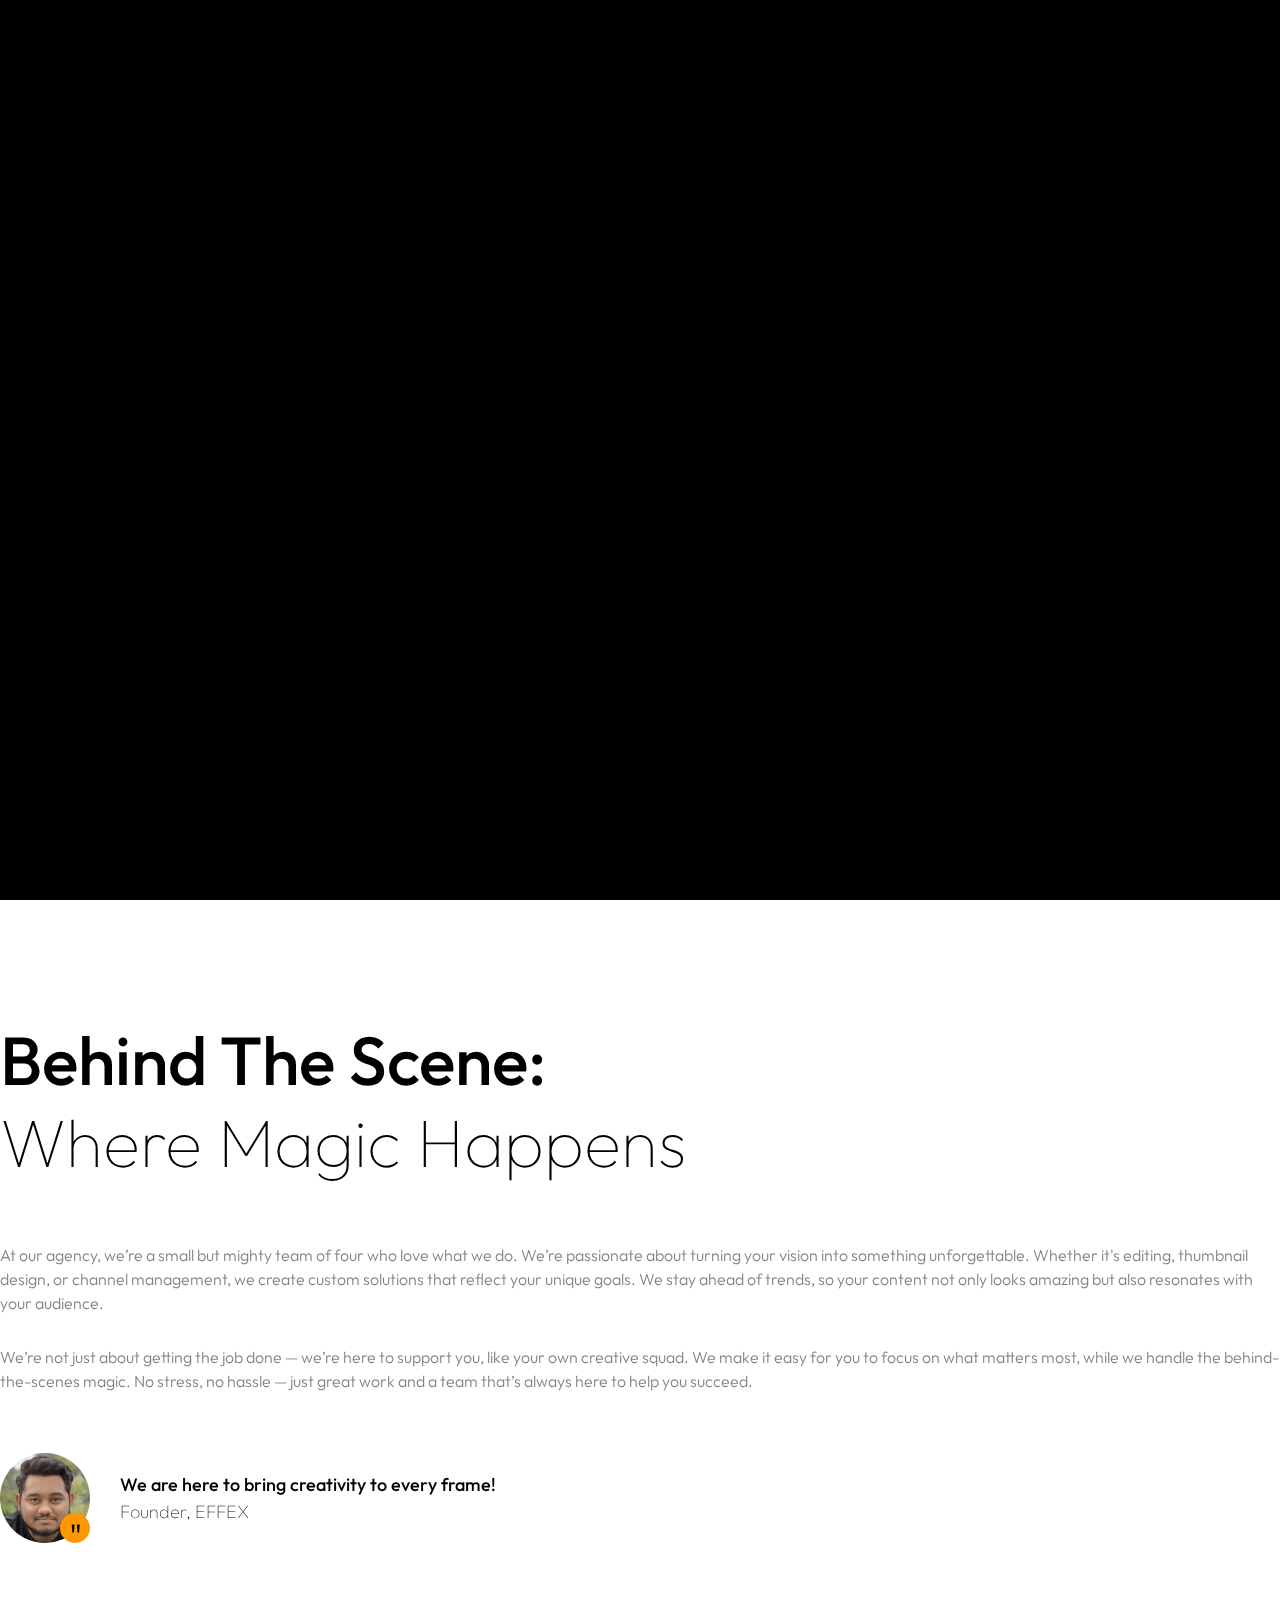
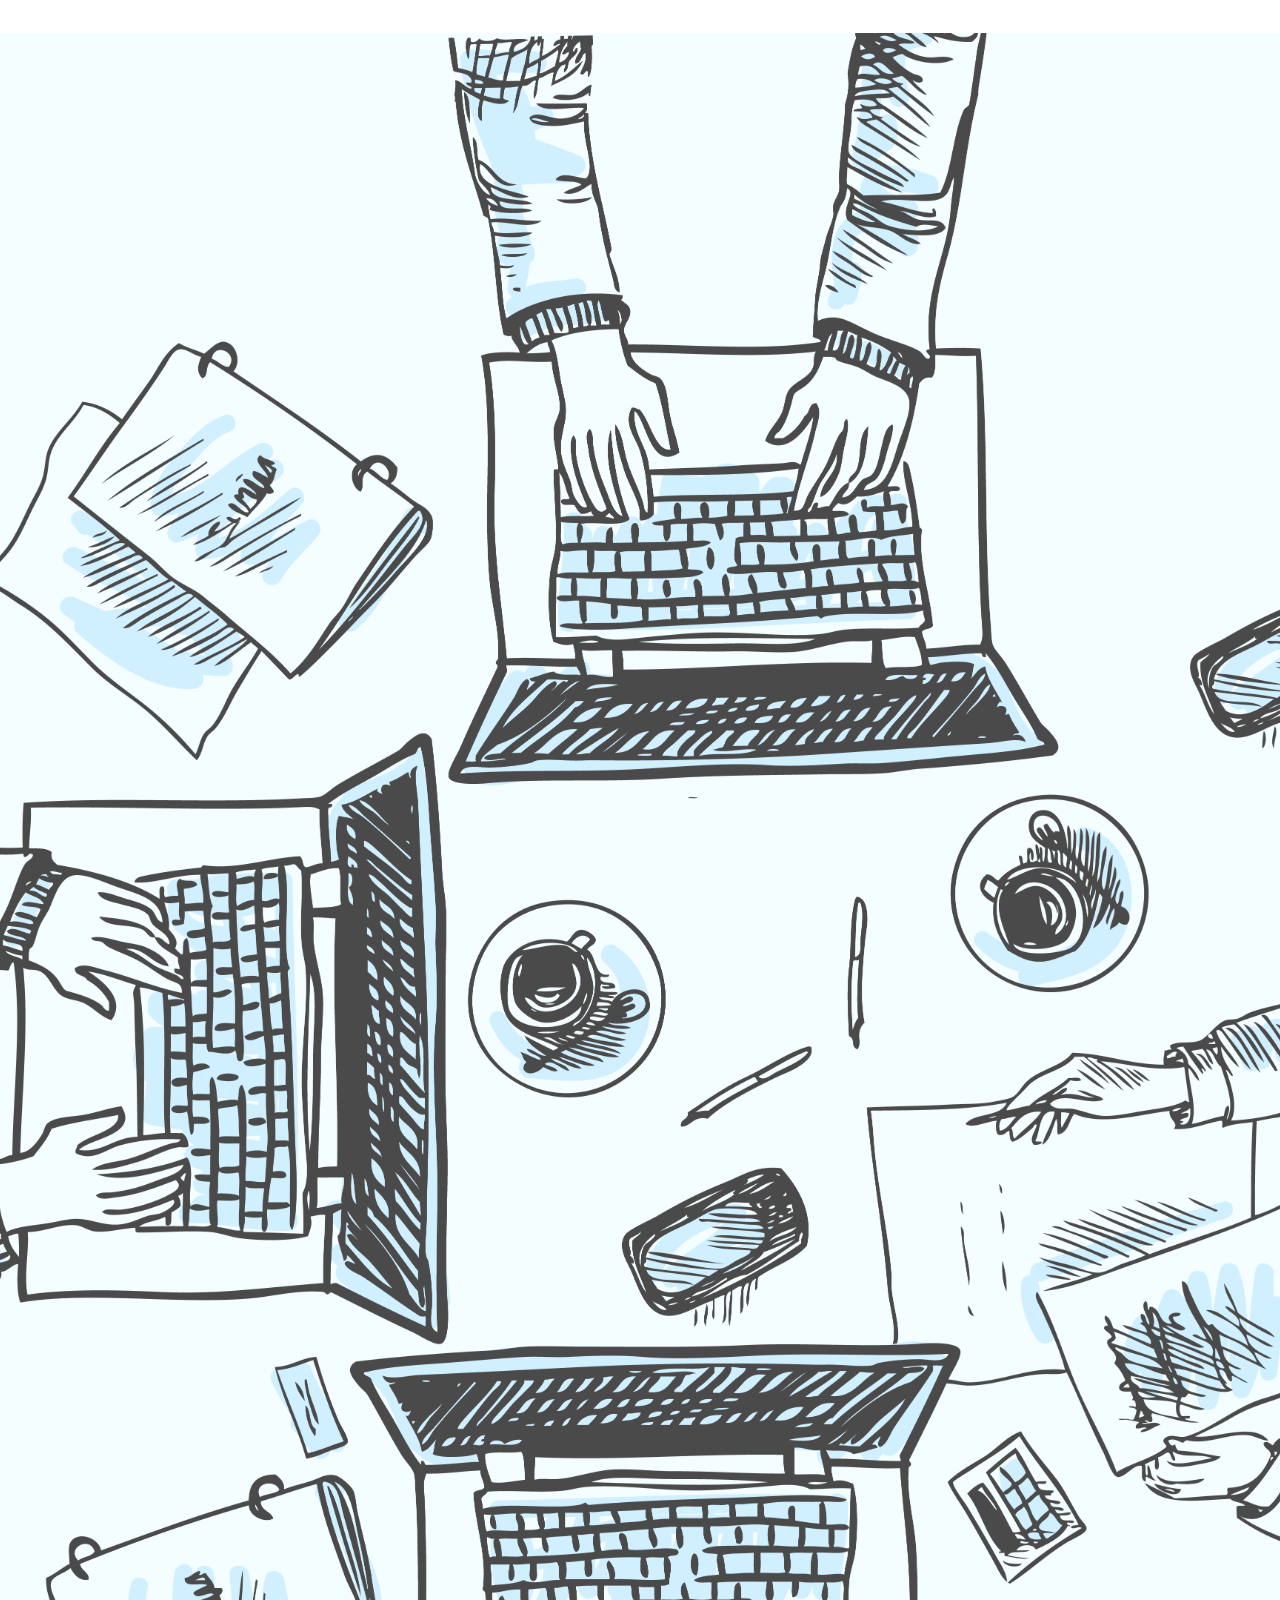
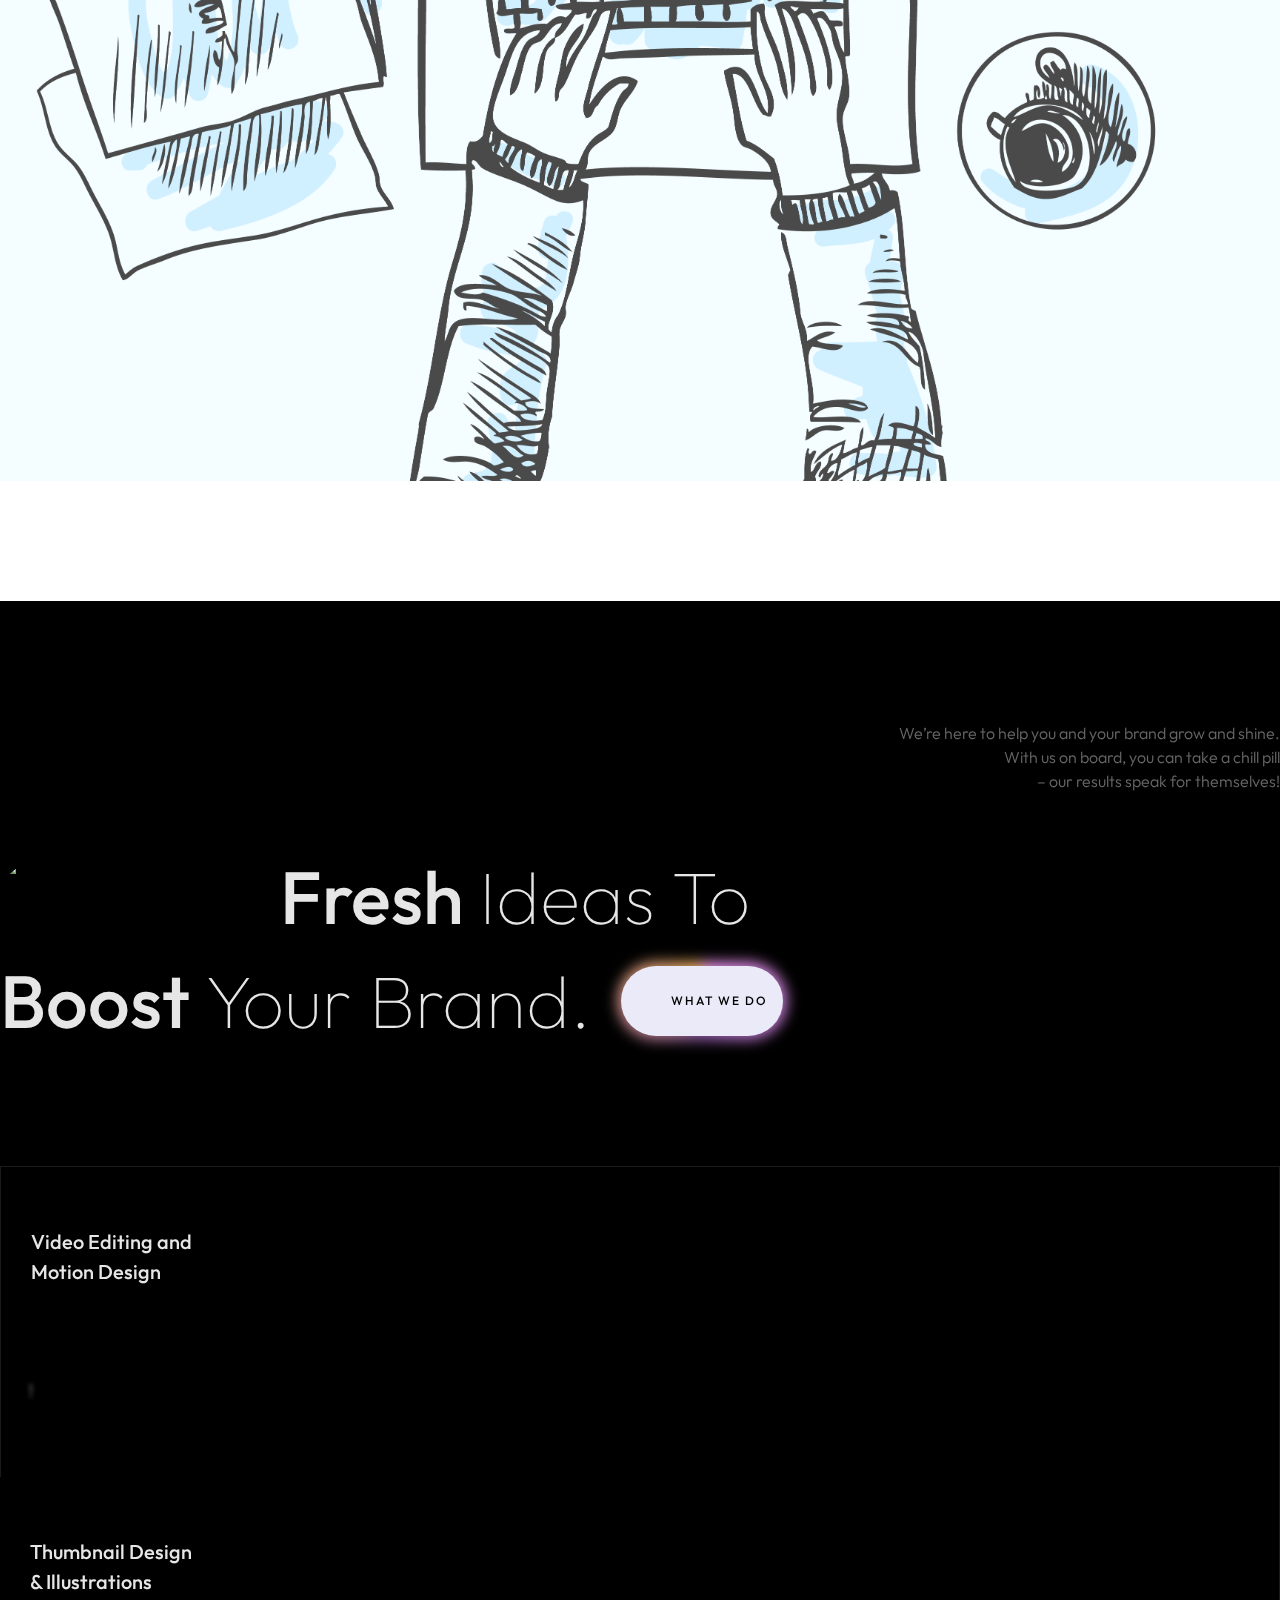
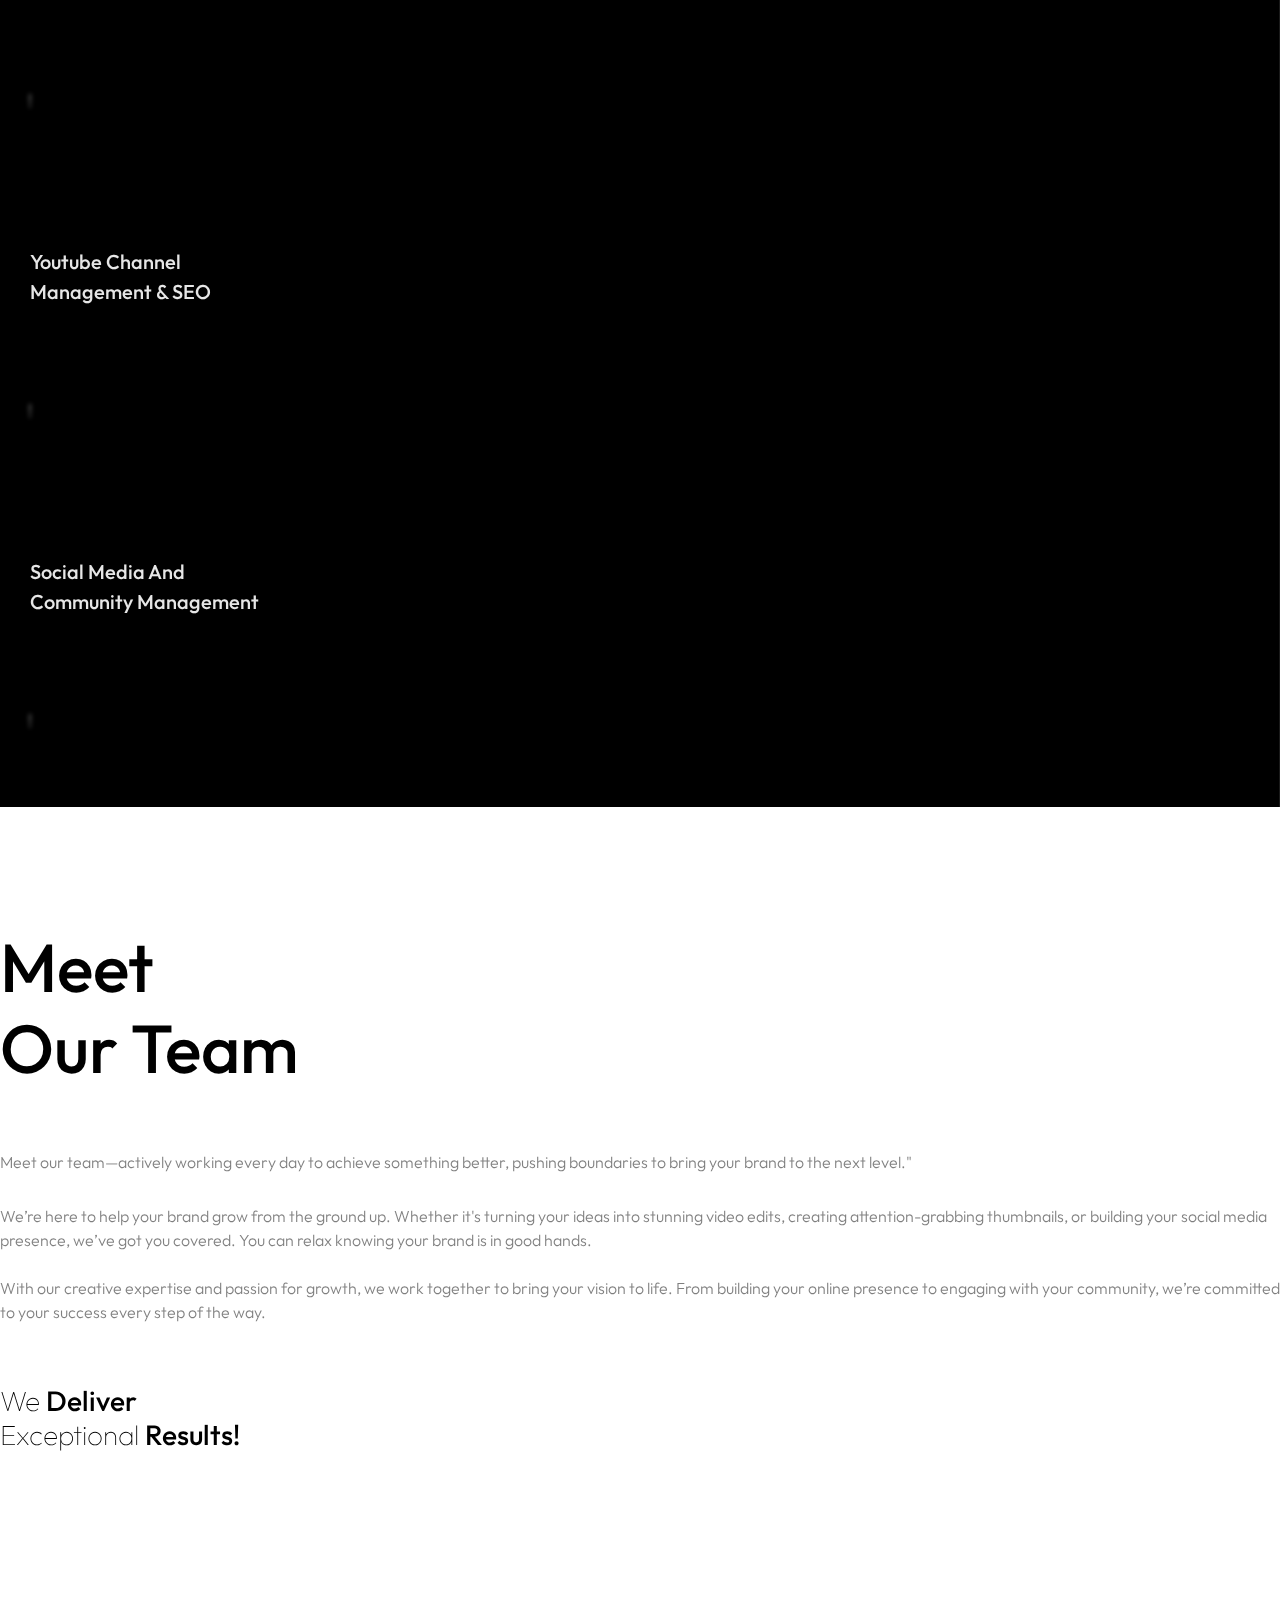
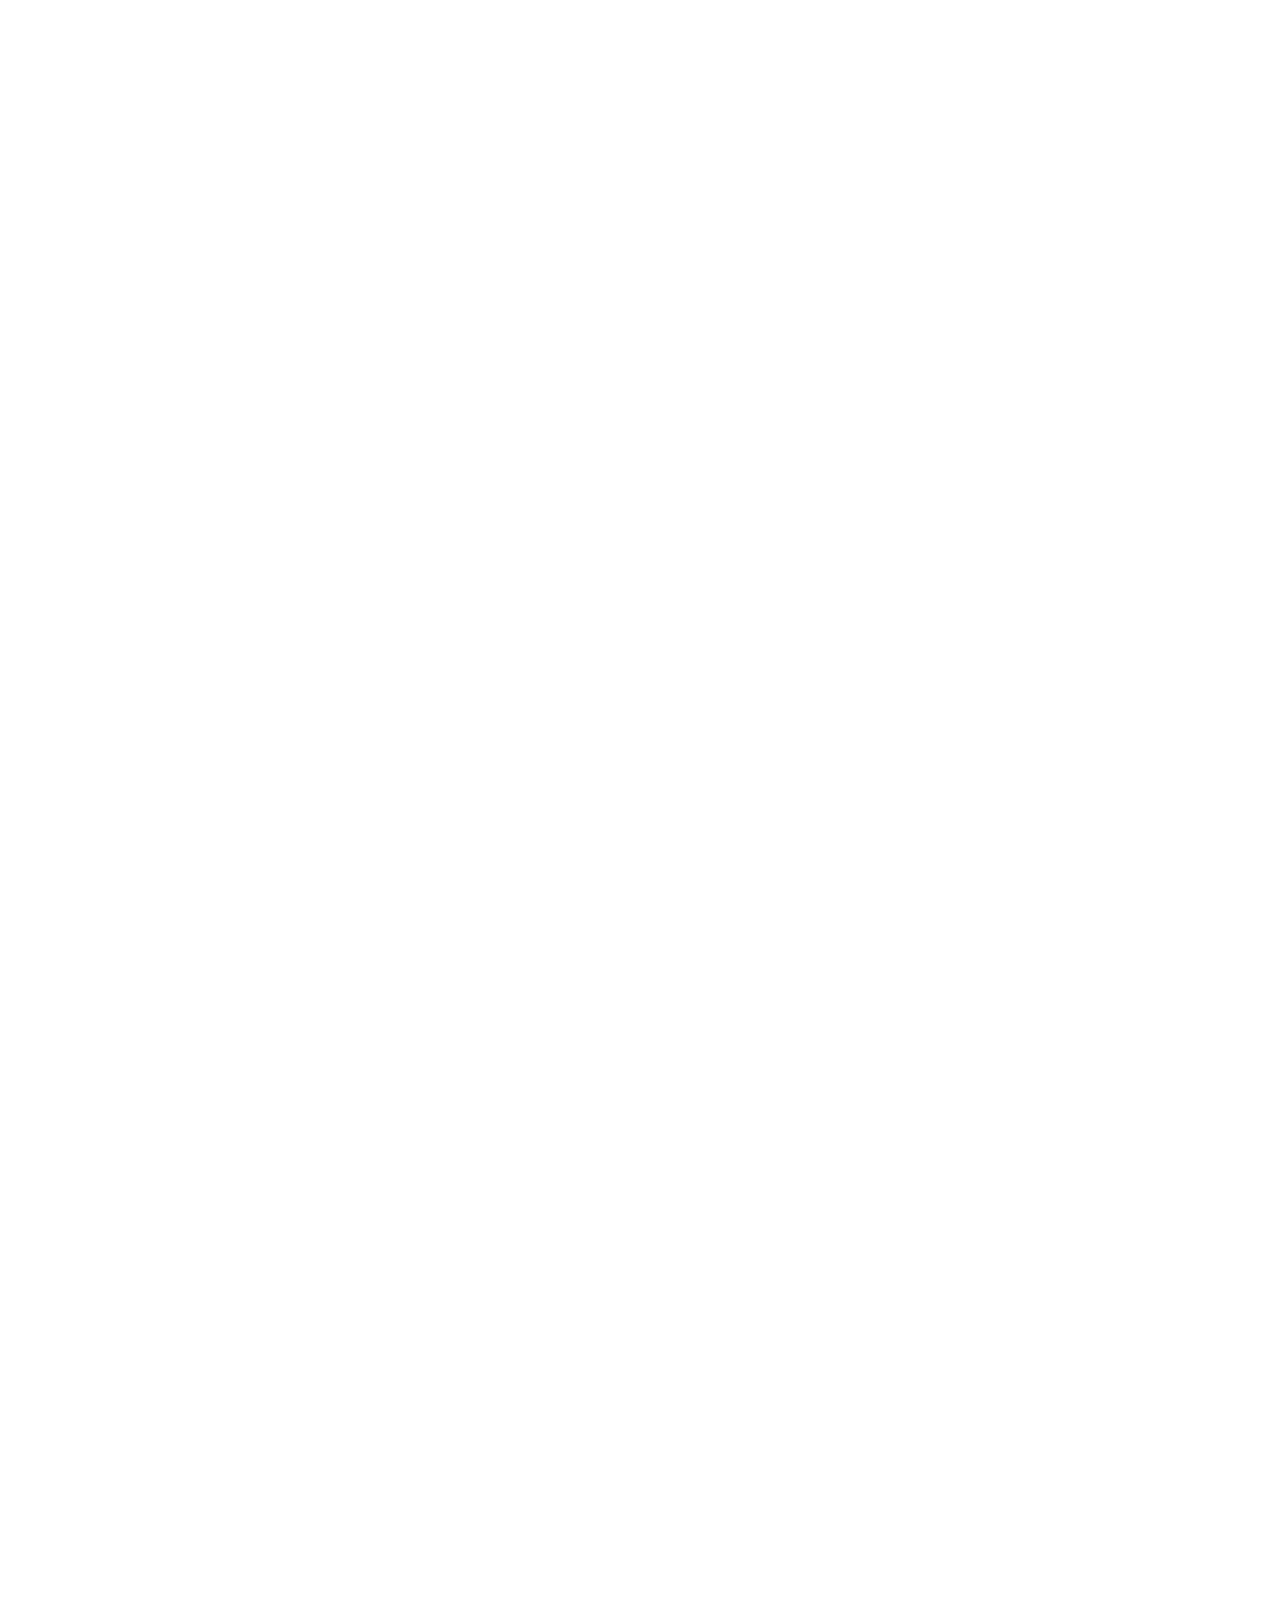
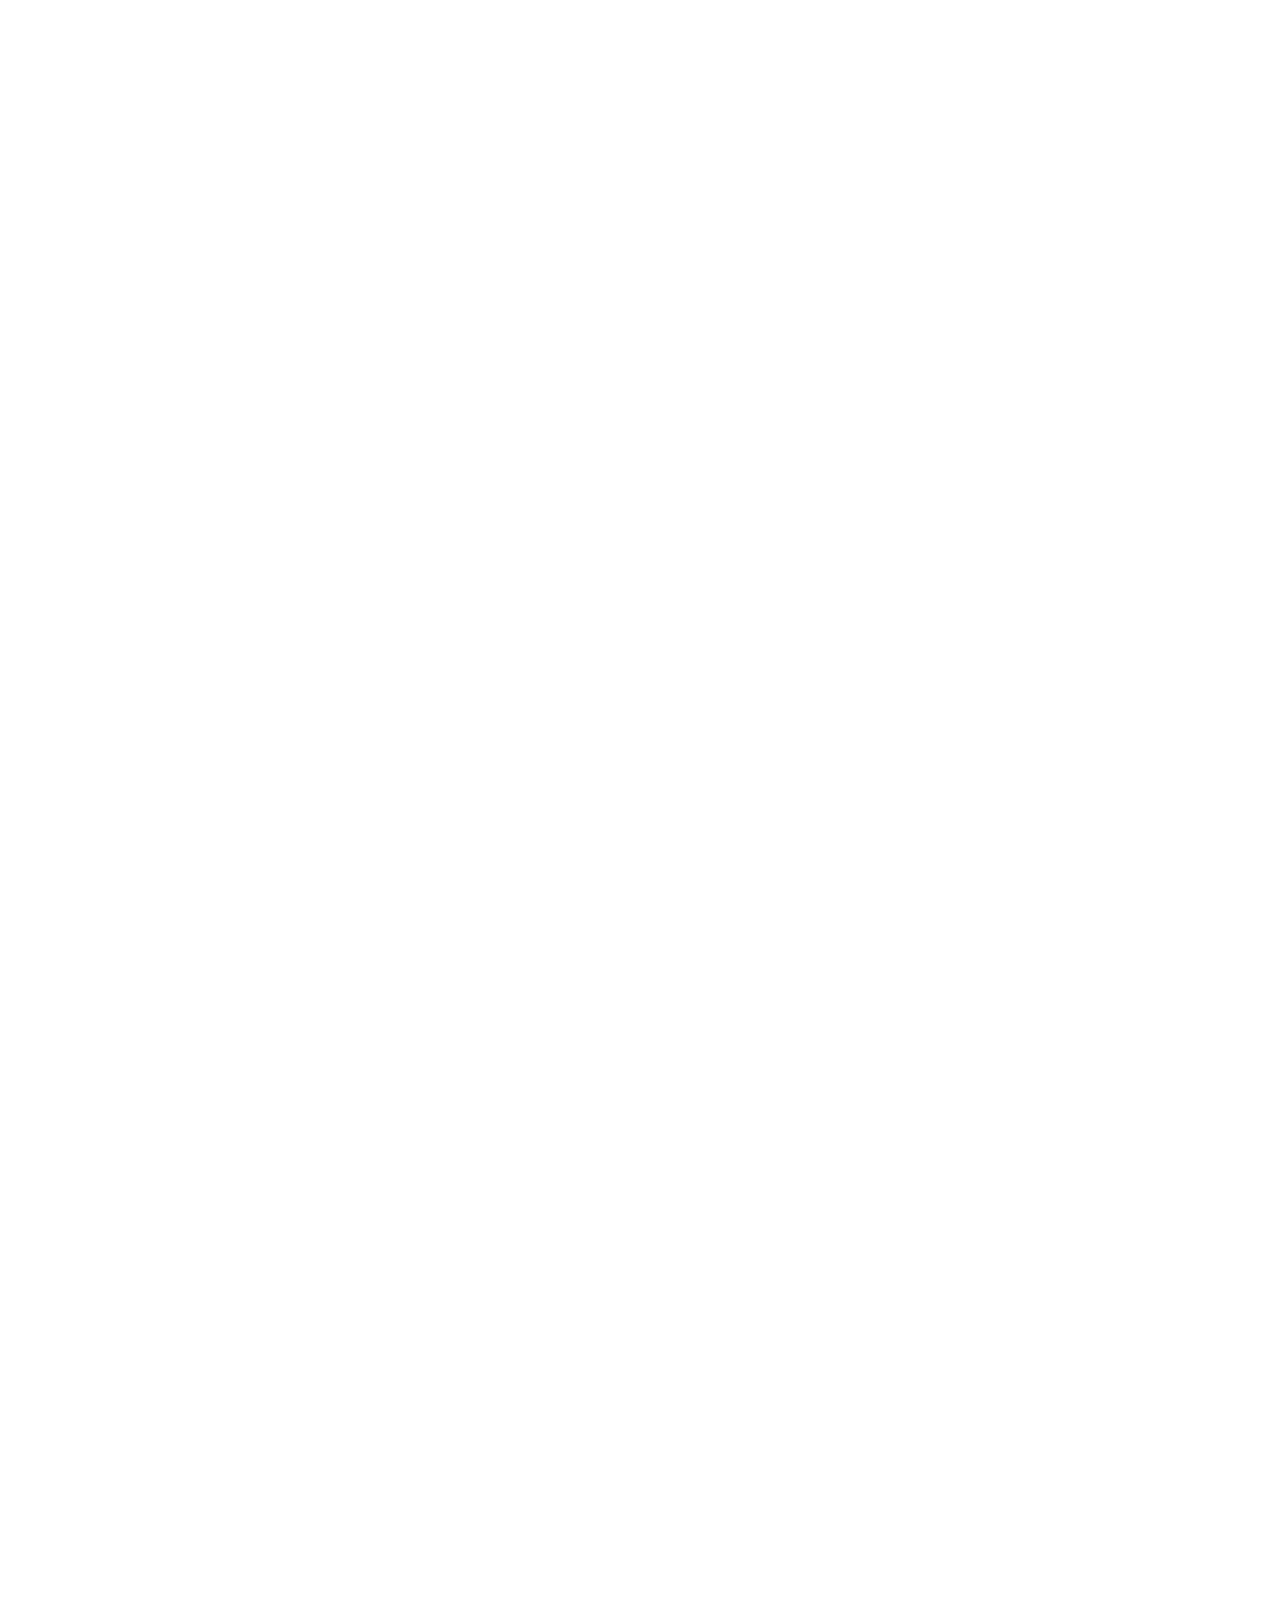
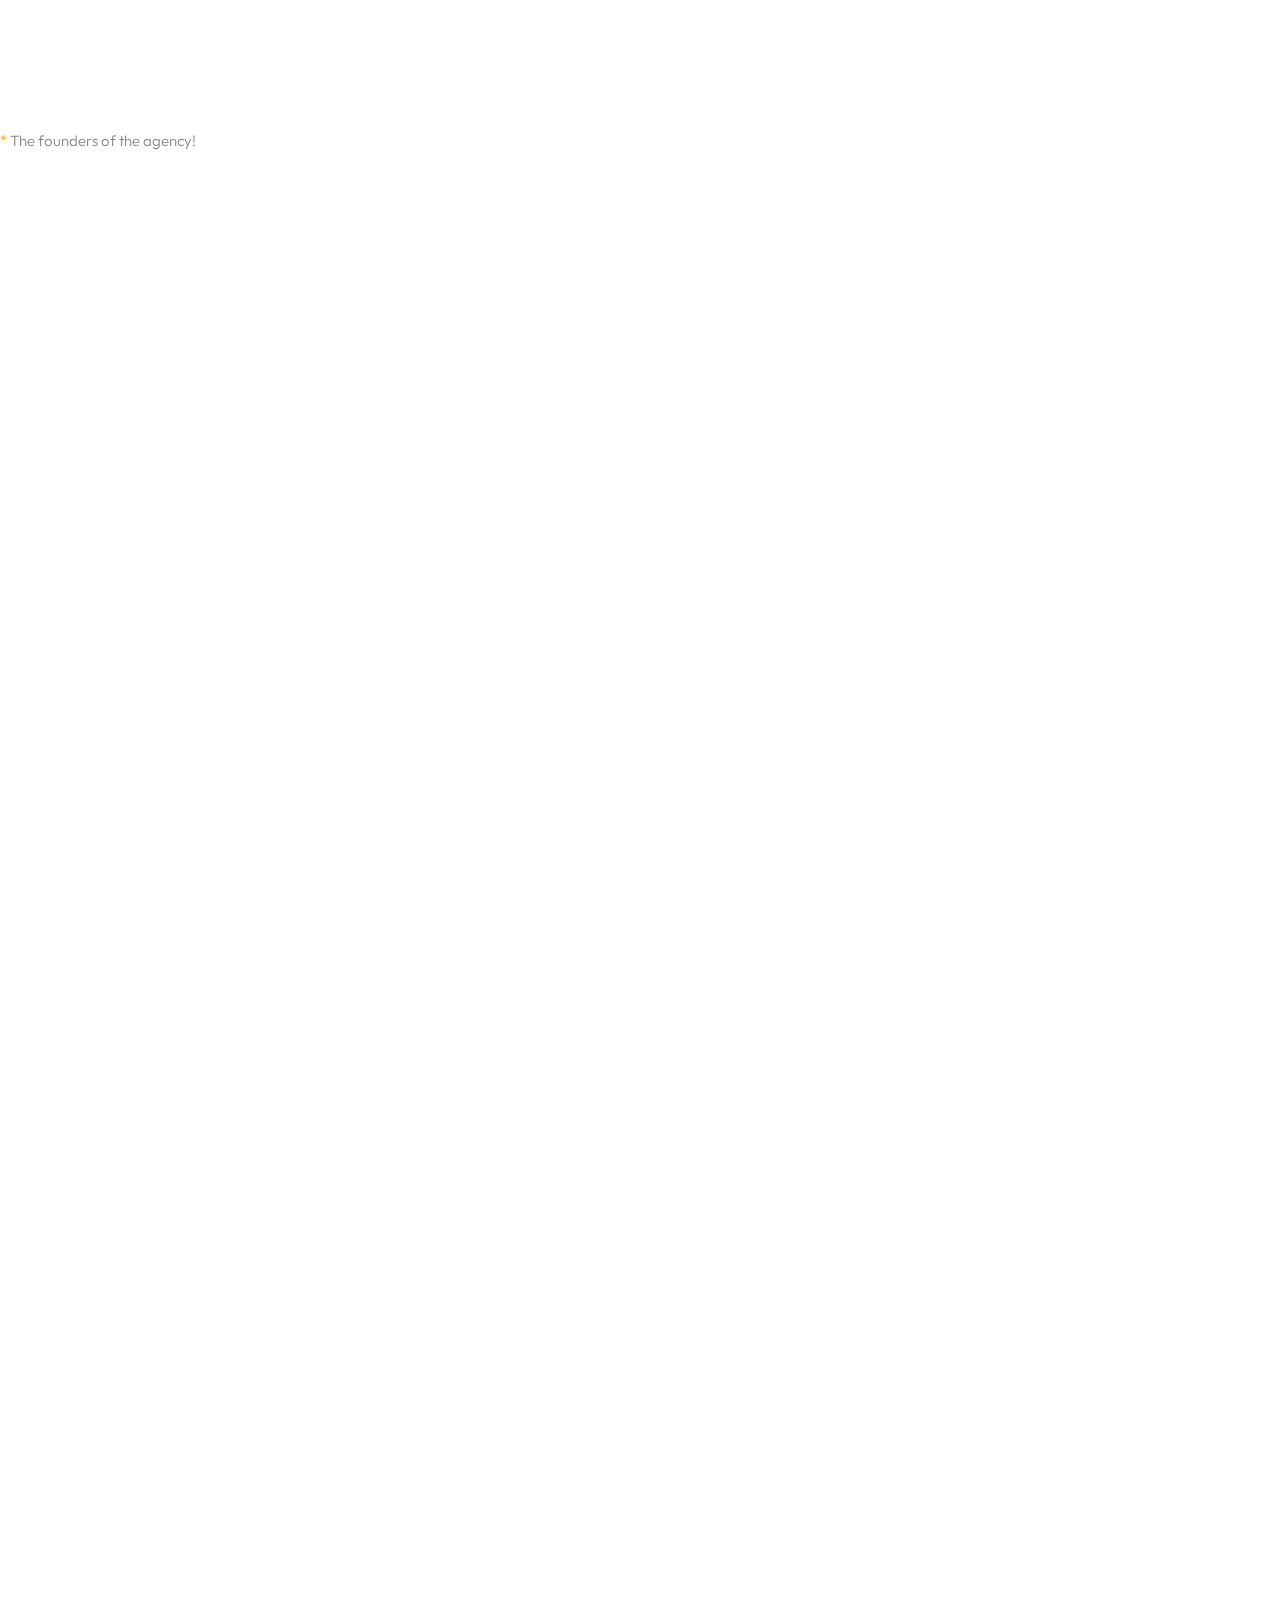
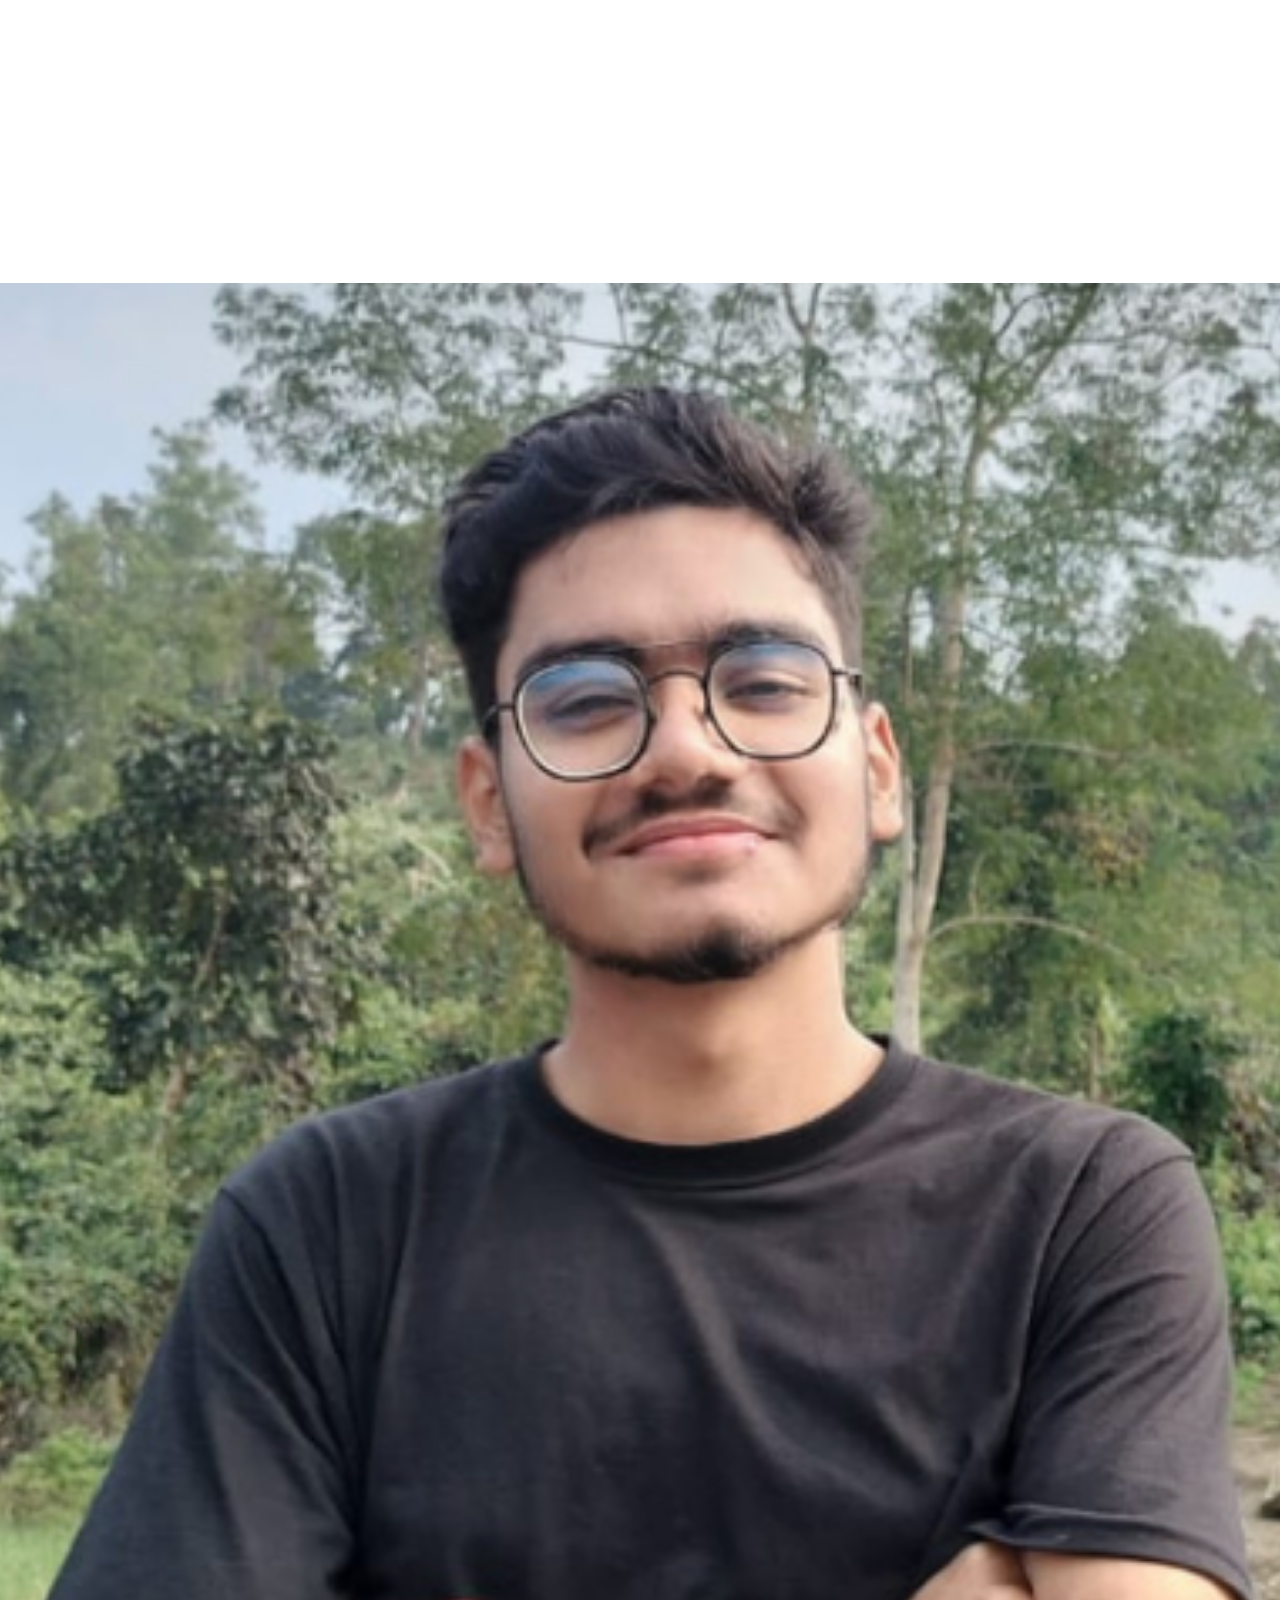
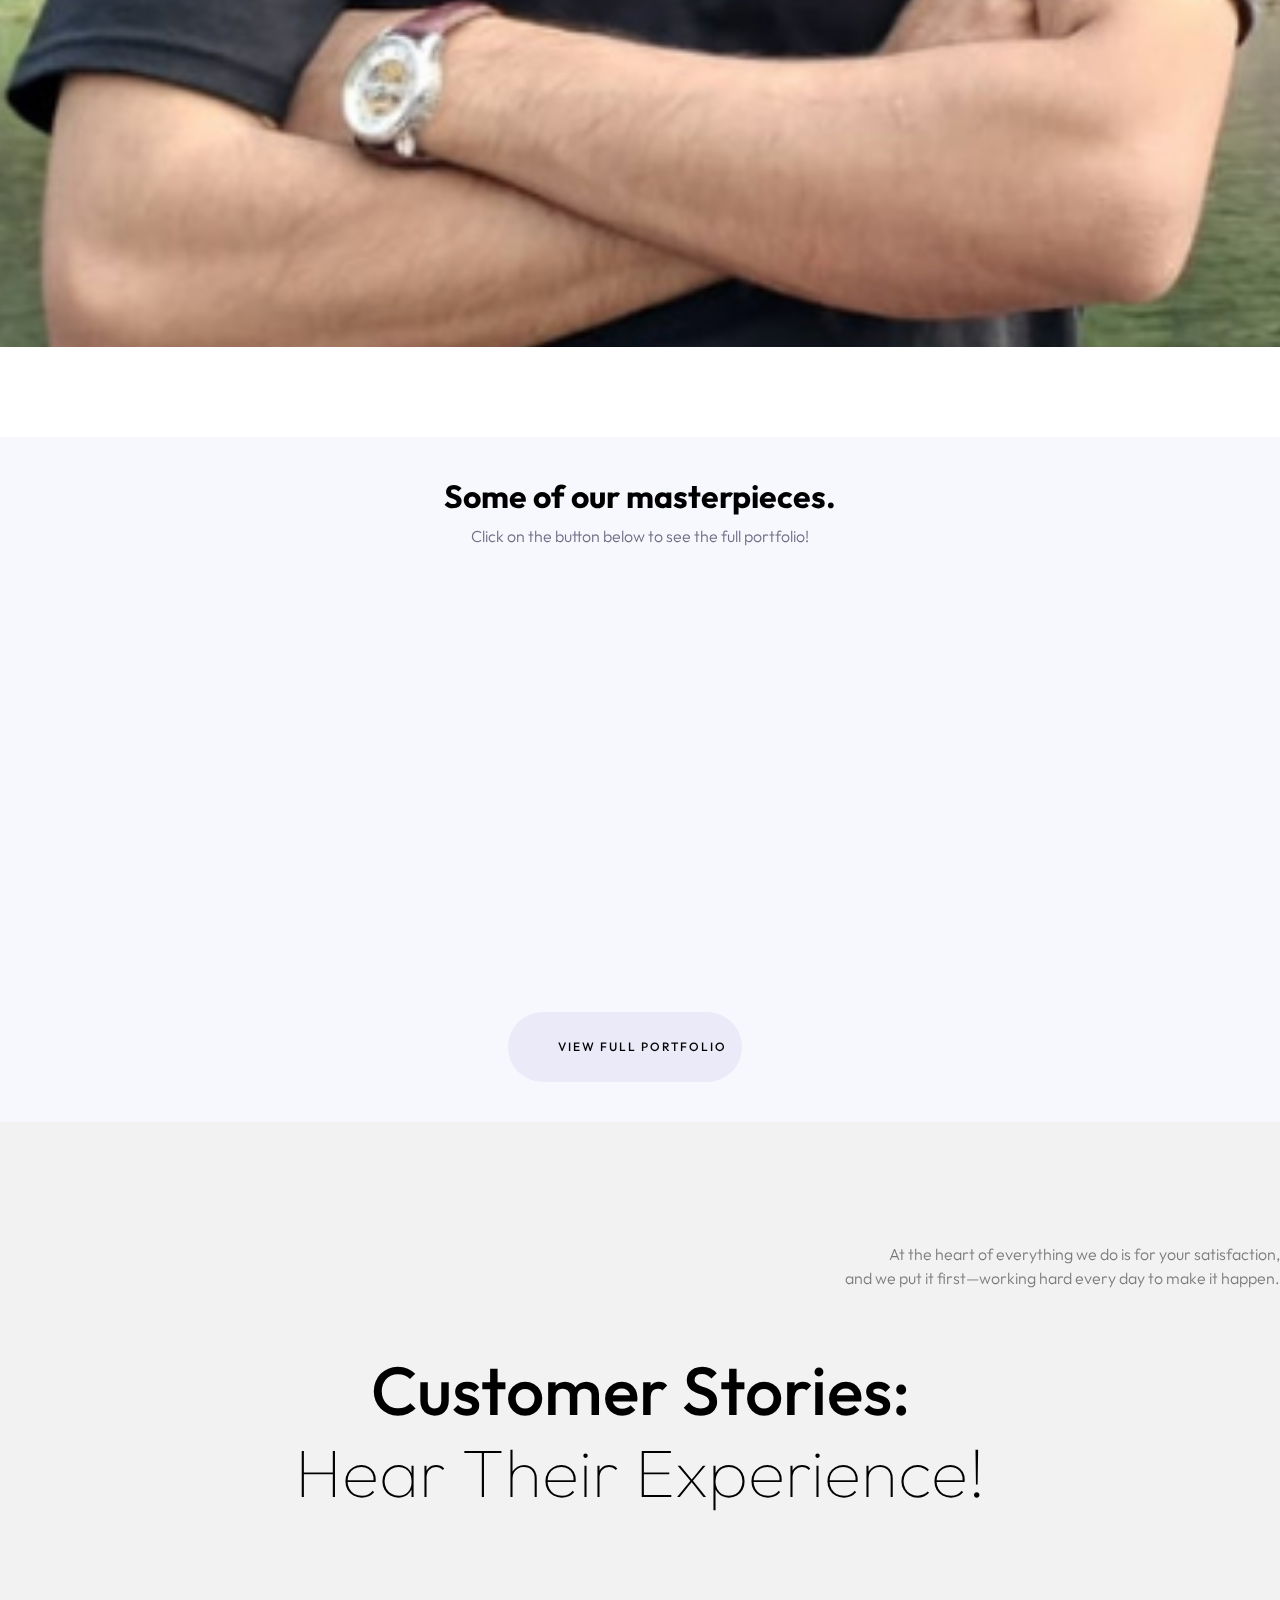
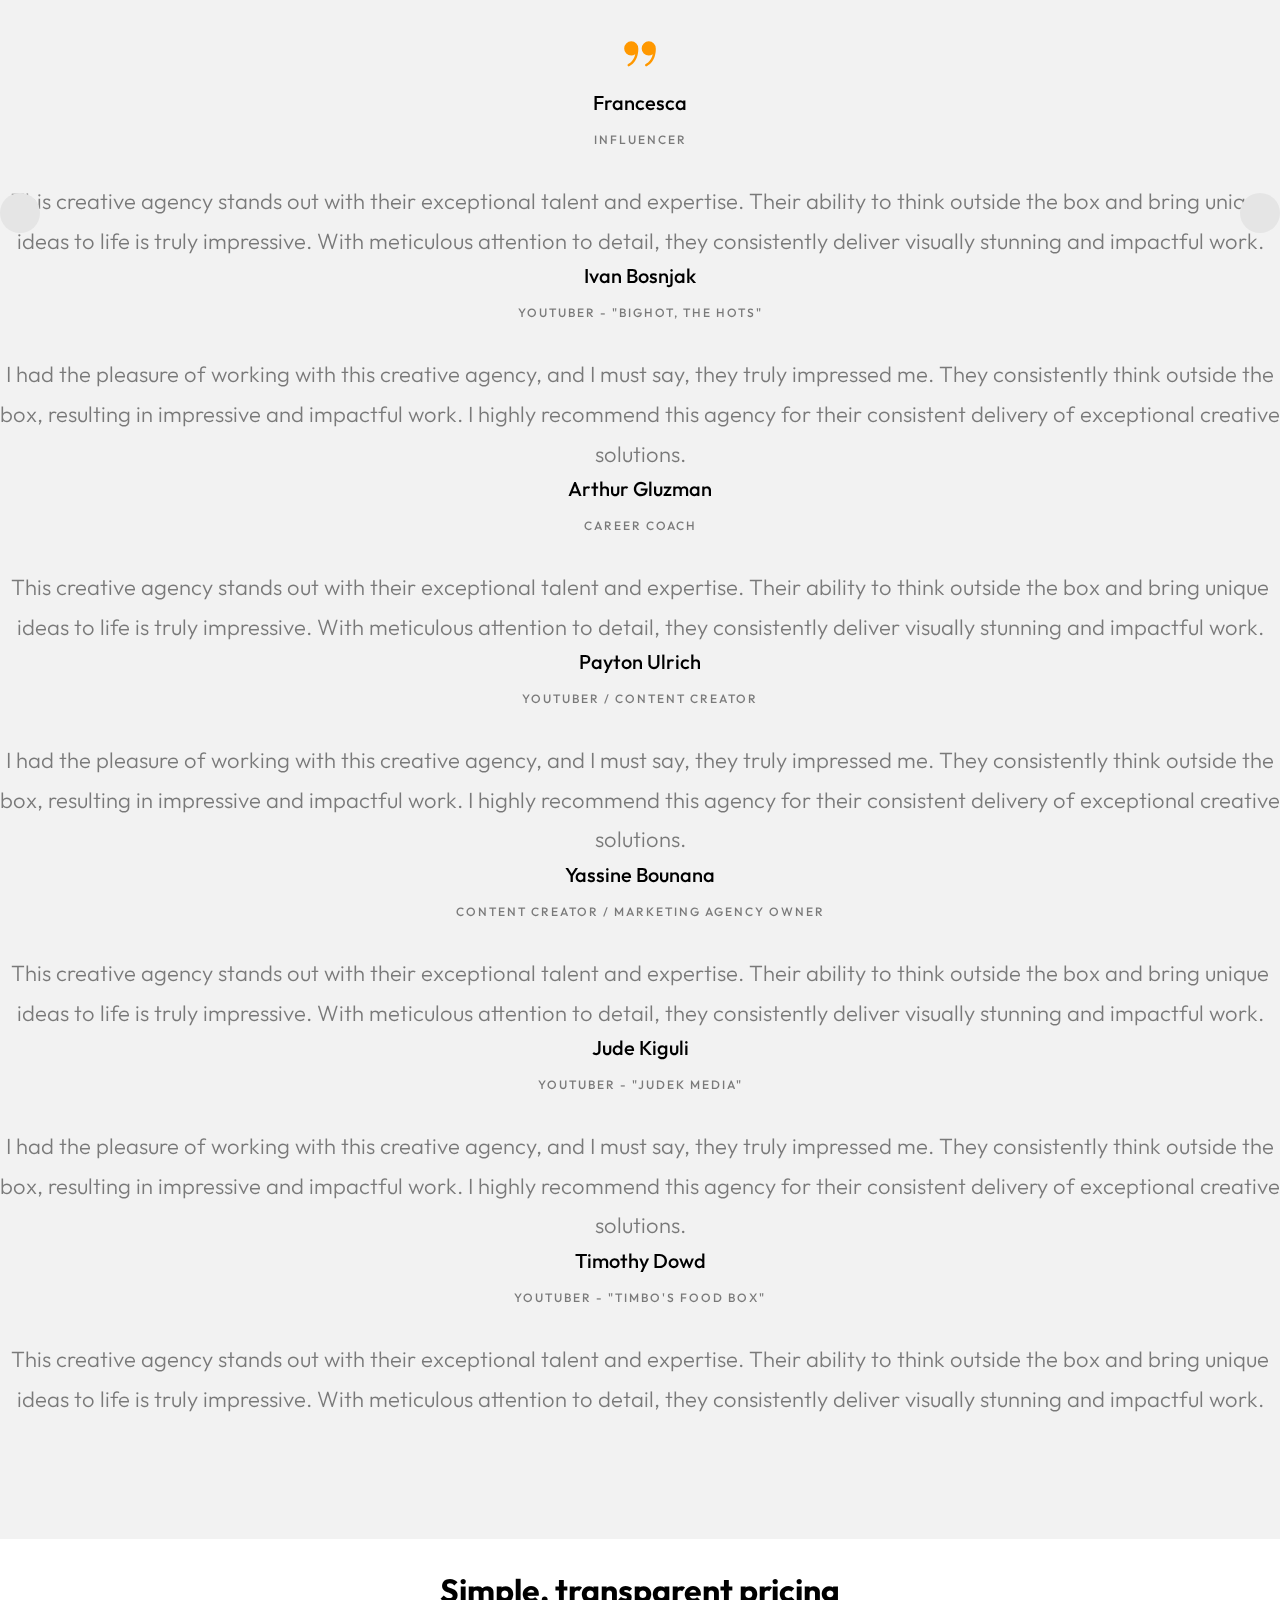
==== commit 8eee1dc8: "sdad" ====
--- a/index.html
+++ b/index.html
@@ -71,7 +71,7 @@
         <div class="mil-menu-frame">
             <!-- frame clone -->
             <div class="mil-frame-top">
-                <a href="#" class="mil-logo"><img src="img/logos/bg-dark.png" alt="black-bg"></a>
+                <a href="index.html" class="mil-logo">A.</a>
                 <div class="mil-menu-btn">
                     <span></span>
                 </div>
@@ -80,27 +80,53 @@
             <div class="container">
                 <div class="mil-menu-content">
                     <div class="row">
-                        <div class="col-xl-7">
+                        <div class="col-xl-5">
 
                             <nav class="mil-main-menu" id="swupMenu">
                                 <ul>
                                     <li class="mil-has-children mil-active">
-                                        <a href="index.html">Homepage</a>
+                                        <a href="#.">Homepage</a>
+                                        <ul>
+                                            <li><a href="index.html">Landing page</a></li>
+                                            <li><a href="home-2.html">Personal</a></li>
+                                            <li><a href="portfolio-3.html">Portfolio slider</a></li>
+                                        </ul>
                                     </li>
                                     <li class="mil-has-children">
-                                        <a href="portfolio-3.html">Portfolio</a>
+                                        <a href="#.">Portfolio</a>
+                                        <ul>
+                                            <li><a href="portfolio-1.html">Grid type 1</a></li>
+                                            <li><a href="portfolio-2.html">Grid type 2</a></li>
+                                            <li><a href="portfolio-3.html">Slider</a></li>
+                                        </ul>
                                     </li>
                                     <li class="mil-has-children">
-                                        <a href="services.html">Services</a>
+                                        <a href="#.">Services</a>
+                                        <ul>
+                                            <li><a href="services.html">Services List</a></li>
+                                            <li><a href="service.html">Single service</a></li>
+                                        </ul>
                                     </li>
                                     <li class="mil-has-children">
-                                        <a href="contact.html">Contact Us</a>
+                                        <a href="#.">Newsletter</a>
+                                        <ul>
+                                            <li><a href="blog.html">Blog List</a></li>
+                                            <li><a href="publication.html">Publication</a></li>
+                                        </ul>
+                                    </li>
+                                    <li class="mil-has-children">
+                                        <a href="#.">Other pages</a>
+                                        <ul>
+                                            <li><a href="team.html">Team</a></li>
+                                            <li><a href="contact.html">Contact</a></li>
+                                            <li><a href="404.html">404</a></li>
+                                        </ul>
                                     </li>
                                 </ul>
                             </nav>
 
                         </div>
-                        <div class="col-xl-5">
+                        <div class="col-xl-7">
 
                             <div class="mil-menu-right-frame">
                                 <div class="mil-animation-in">
@@ -132,6 +158,7 @@
                                                 <li><a href="#." class="mil-light-soft">Privacy Policy</a></li>
                                                 <li><a href="#." class="mil-light-soft">Terms and conditions</a></li>
                                                 <li><a href="#." class="mil-light-soft">Cookie Policy</a></li>
+                                                <li><a href="#." class="mil-light-soft">Careers</a></li>
                                             </ul>
 
                                         </div>
@@ -171,7 +198,7 @@
         <!-- frame -->
         <div class="mil-frame">
             <div class="mil-frame-top">
-                <a href="#" class="mil-logo">E.</a>
+                <a href="home-1.html" class="mil-logo">E.</a>
                 <div class="mil-menu-btn">
                     <span></span>
                 </div>
@@ -214,7 +241,7 @@
                                     </div>
                                 </div>
 
-                                <a href="portfolio-3.html" class="mil-button mil-arrow-place mil-btn-space">
+                                <a href="portfolio-1.html" class="mil-button mil-arrow-place mil-btn-space">
                                     <span>View works</span>
                                 </a>
 
@@ -428,8 +455,8 @@
                 <!-- project slider -->
                 <section class="slider-bg">
                     <div style="height: 40px;"></div>
-                    <h1 class="hero-title" style="text-align: center;">Simple, transparent pricing</h1>
-                    <p class="hero-subtitle" style="text-align: center;">No contracts. No surprise fees.</p>
+                    <h1 class="hero-title" style="text-align: center;">Some of our masterpieces.</h1>
+                    <p class="hero-subtitle" style="text-align: center;">Click on the button below to see the full portfolio!</p>
                     <div class="slider-container" id="sliderContainer">
                         <div class="slider" id="videoSlider">
                           <!-- Slide 1 -->
@@ -489,7 +516,7 @@
                       </div>
                       <div style="display: flex; align-items: center; justify-content: center;">
                         <a href="portfolio-1.html" class="mil-button mil-arrow-place mil-btn-space">
-                            <span>View works</span>
+                            <span>View Full Portfolio</span>
                         </a>
                       </div>
                       <div style="height: 40px;"></div>
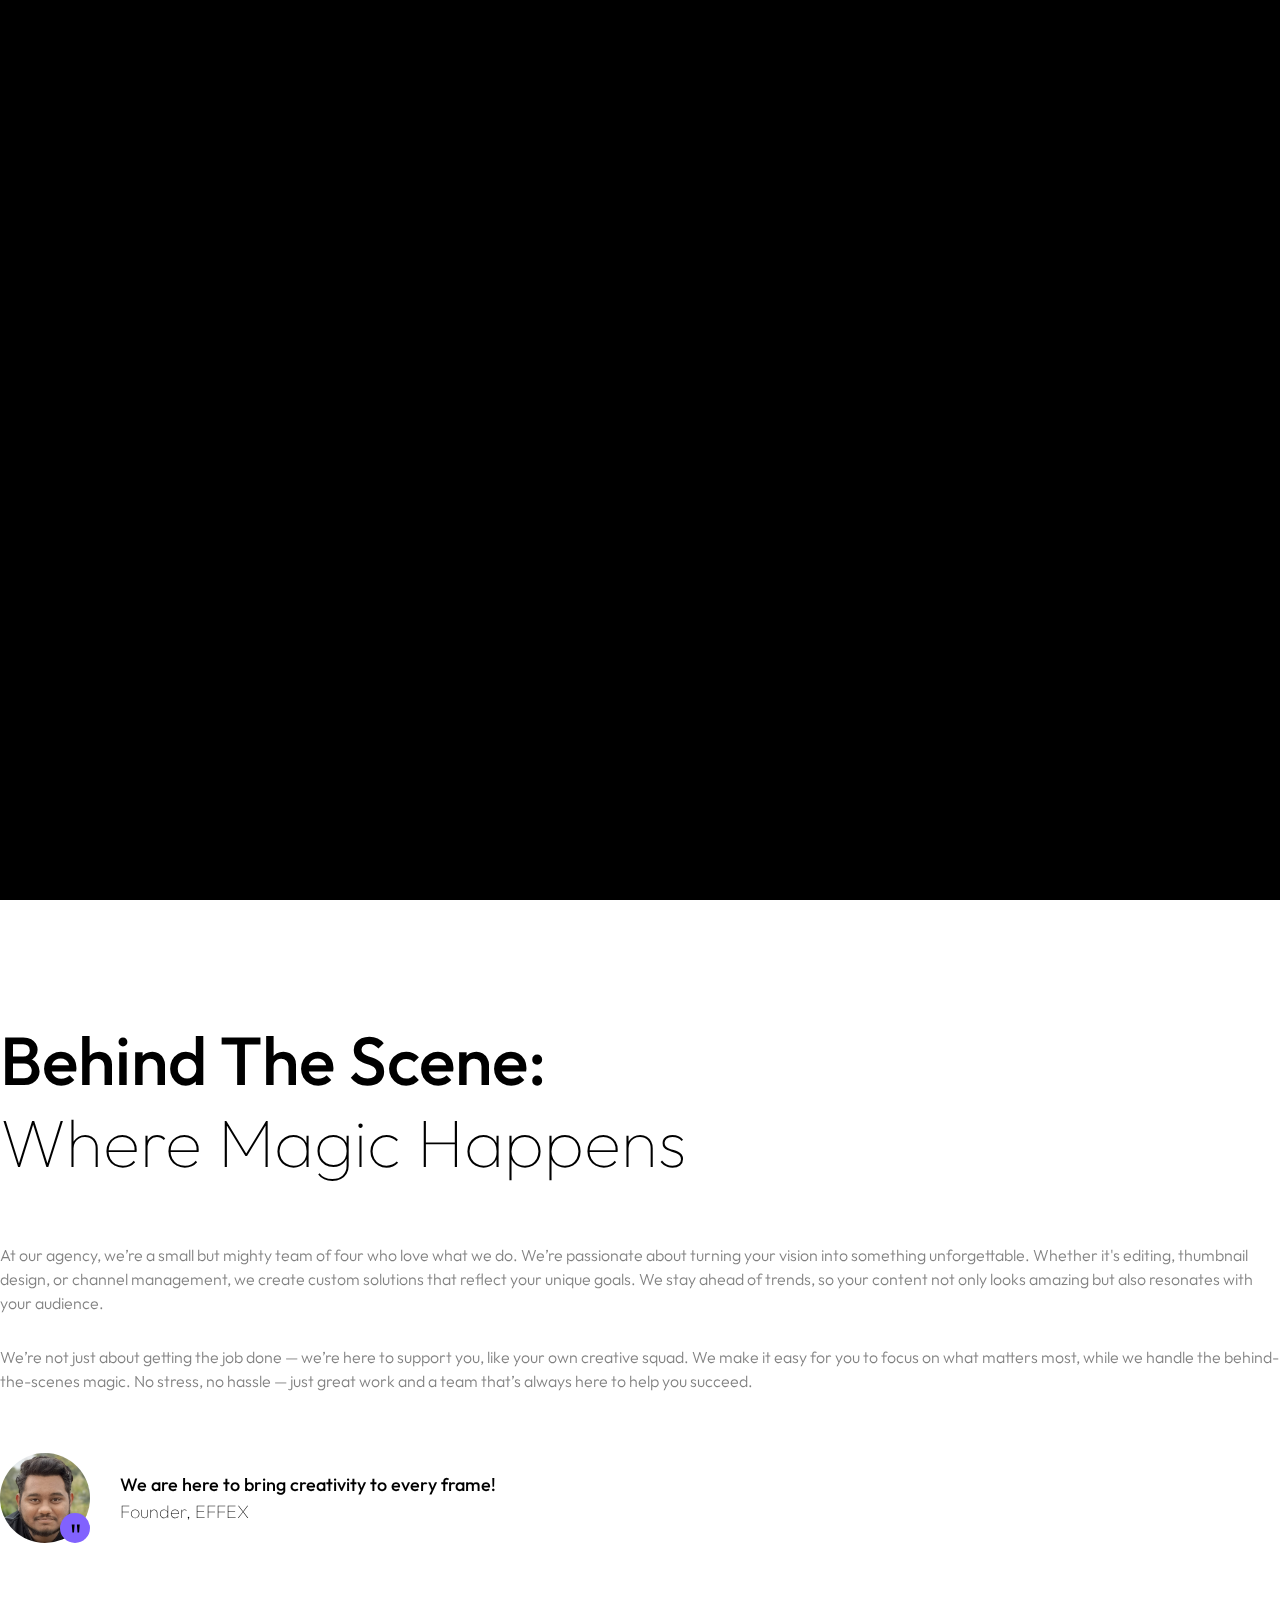
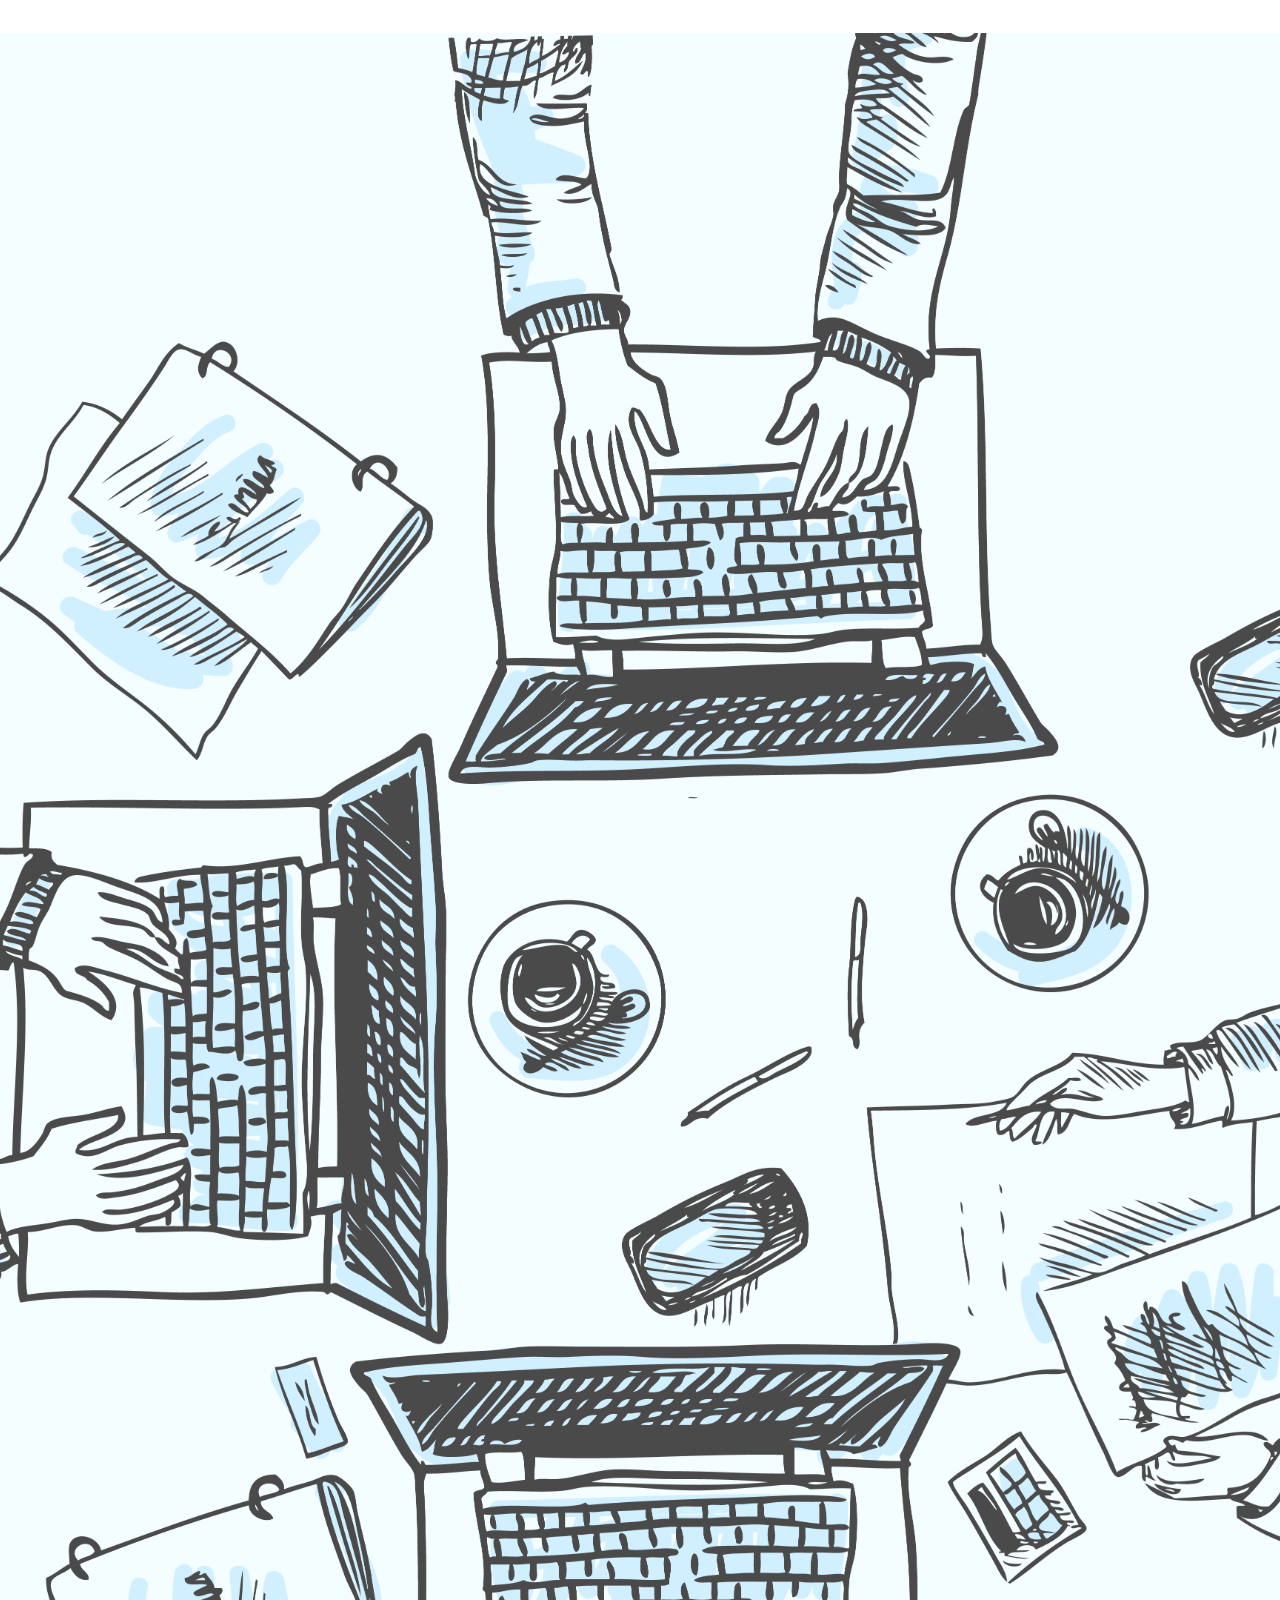
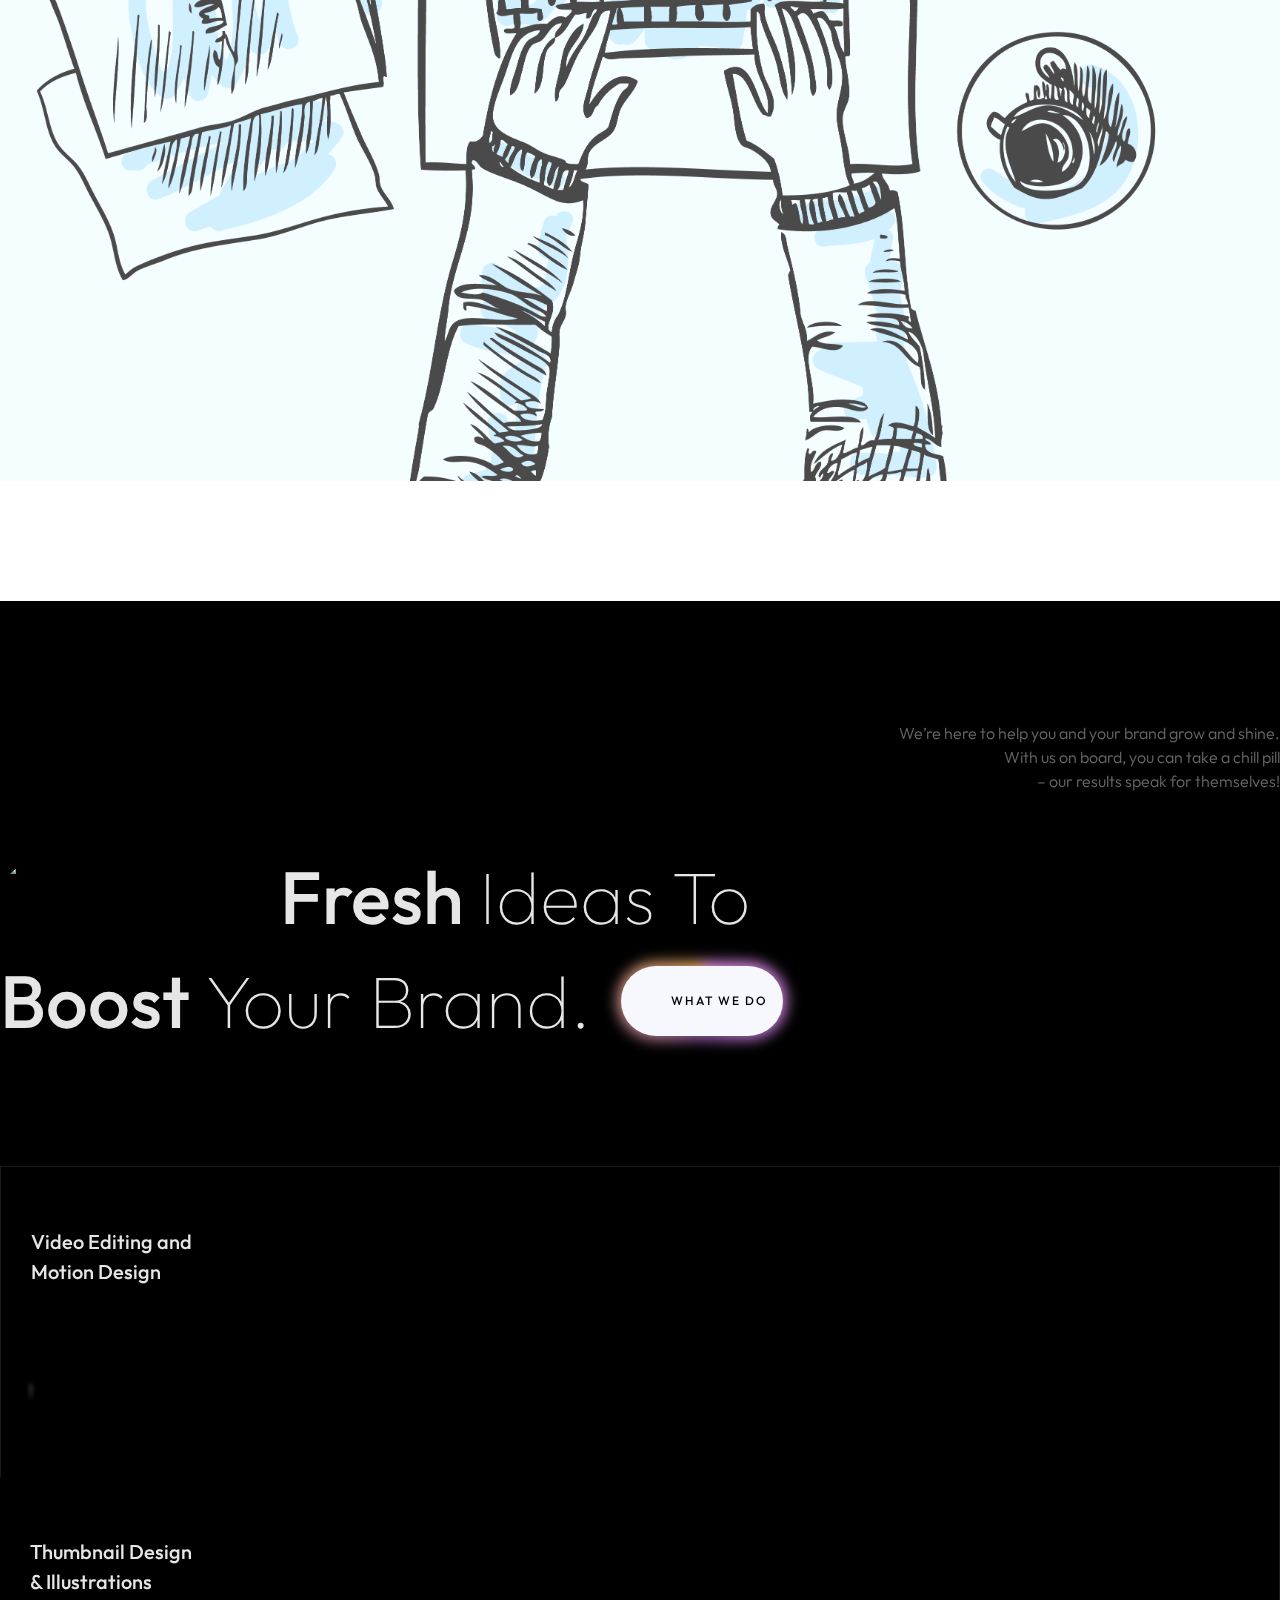
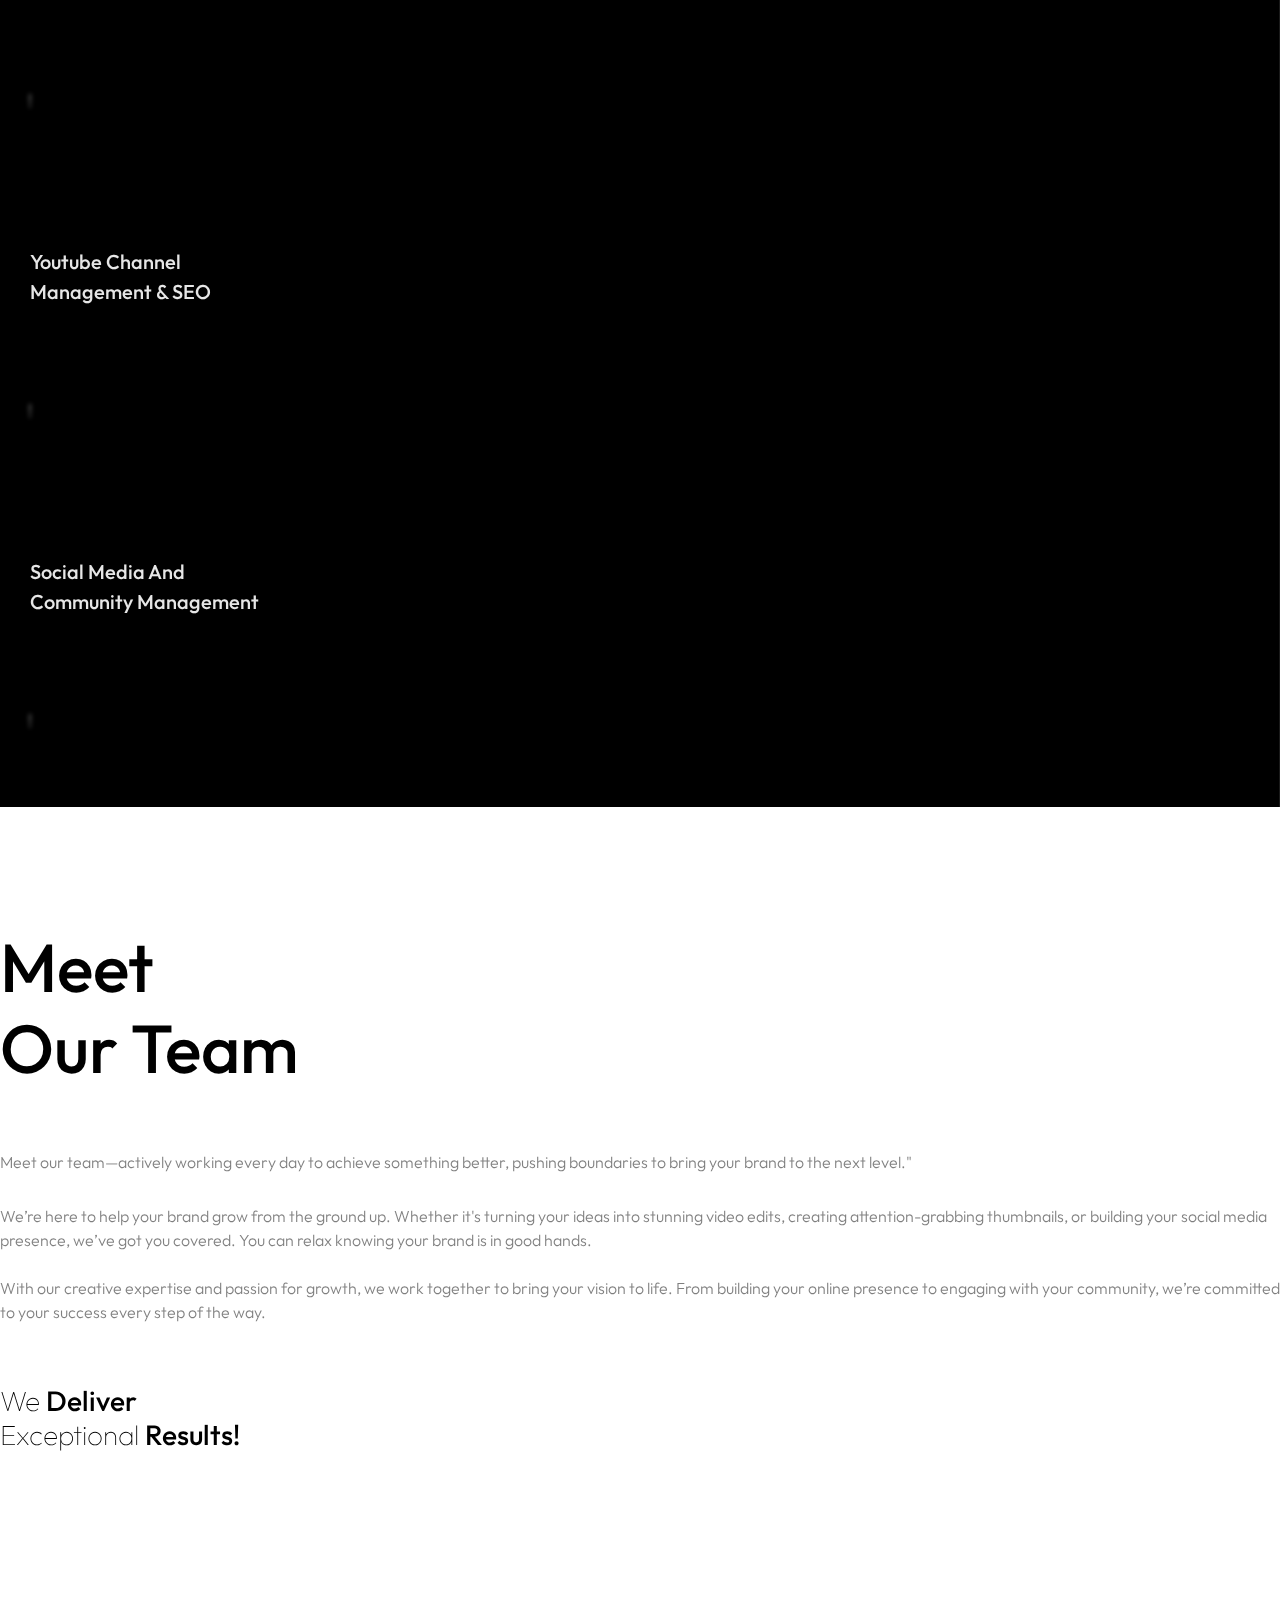
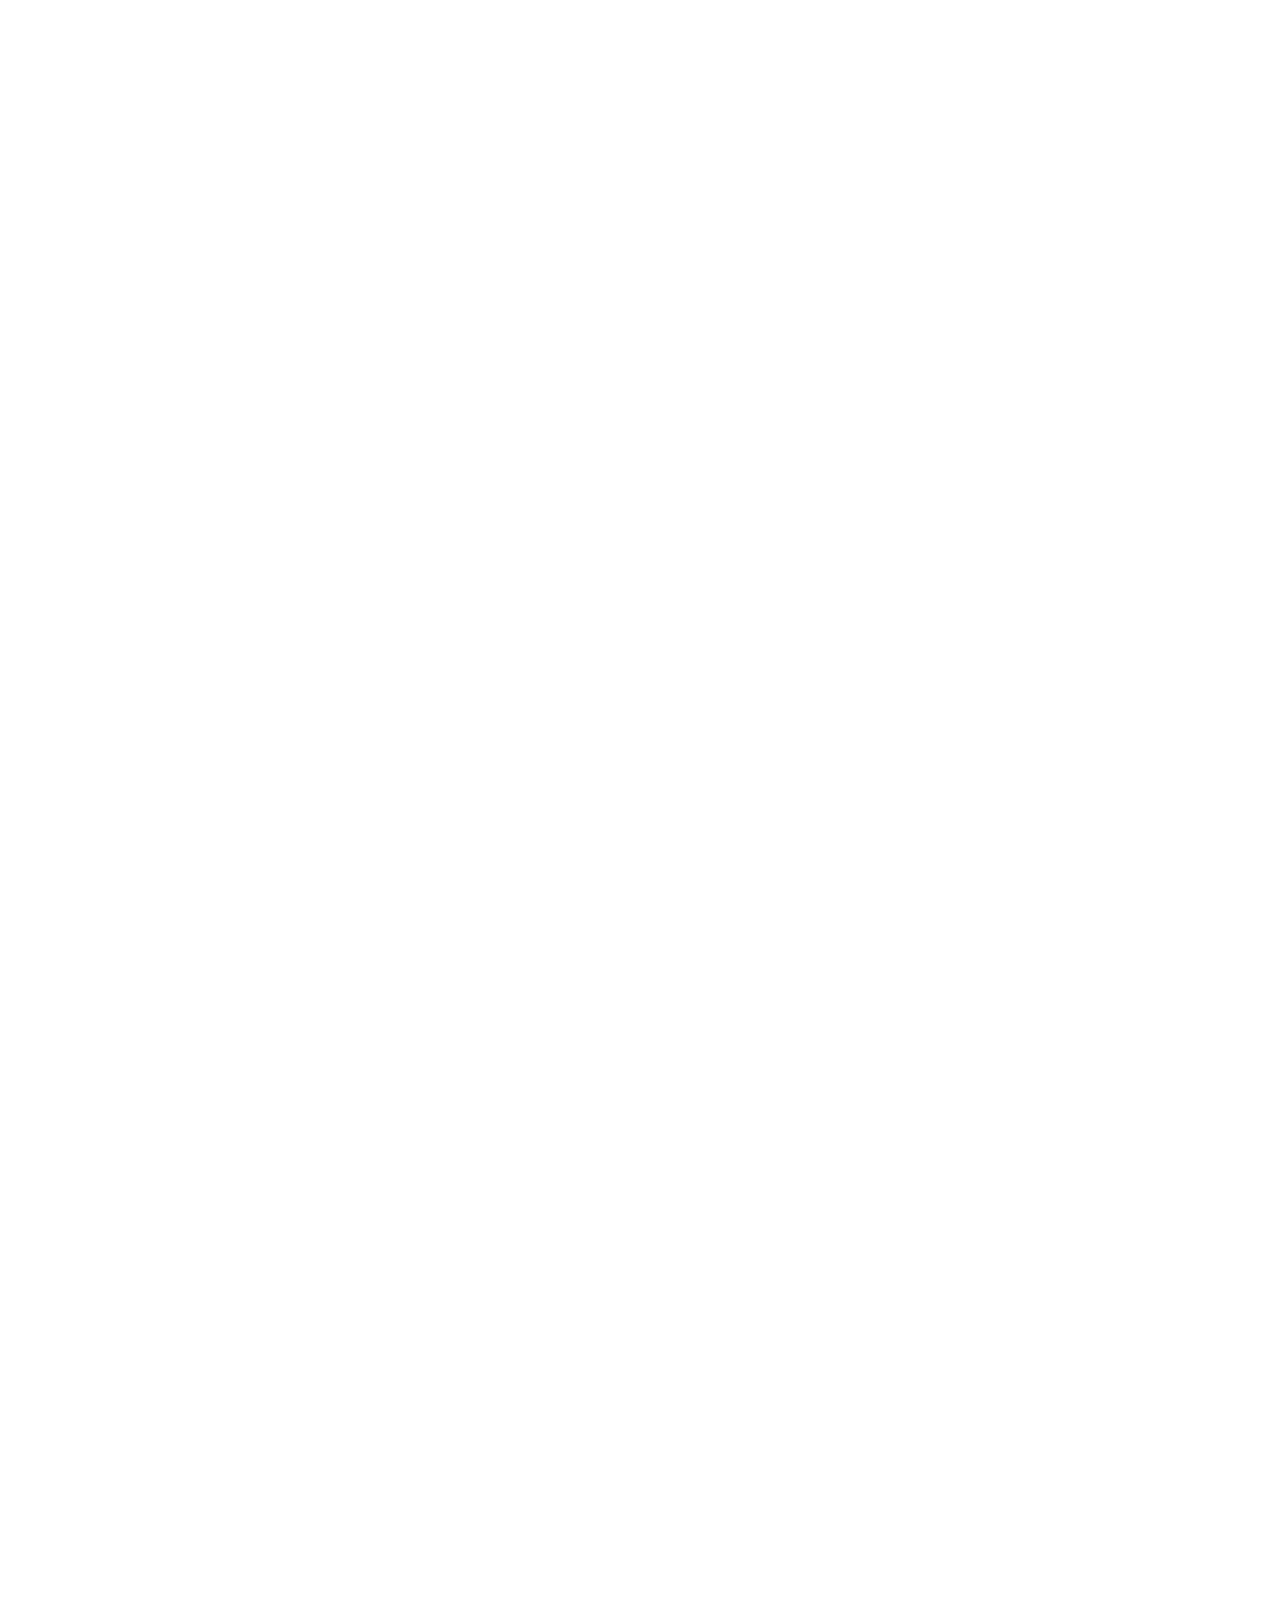
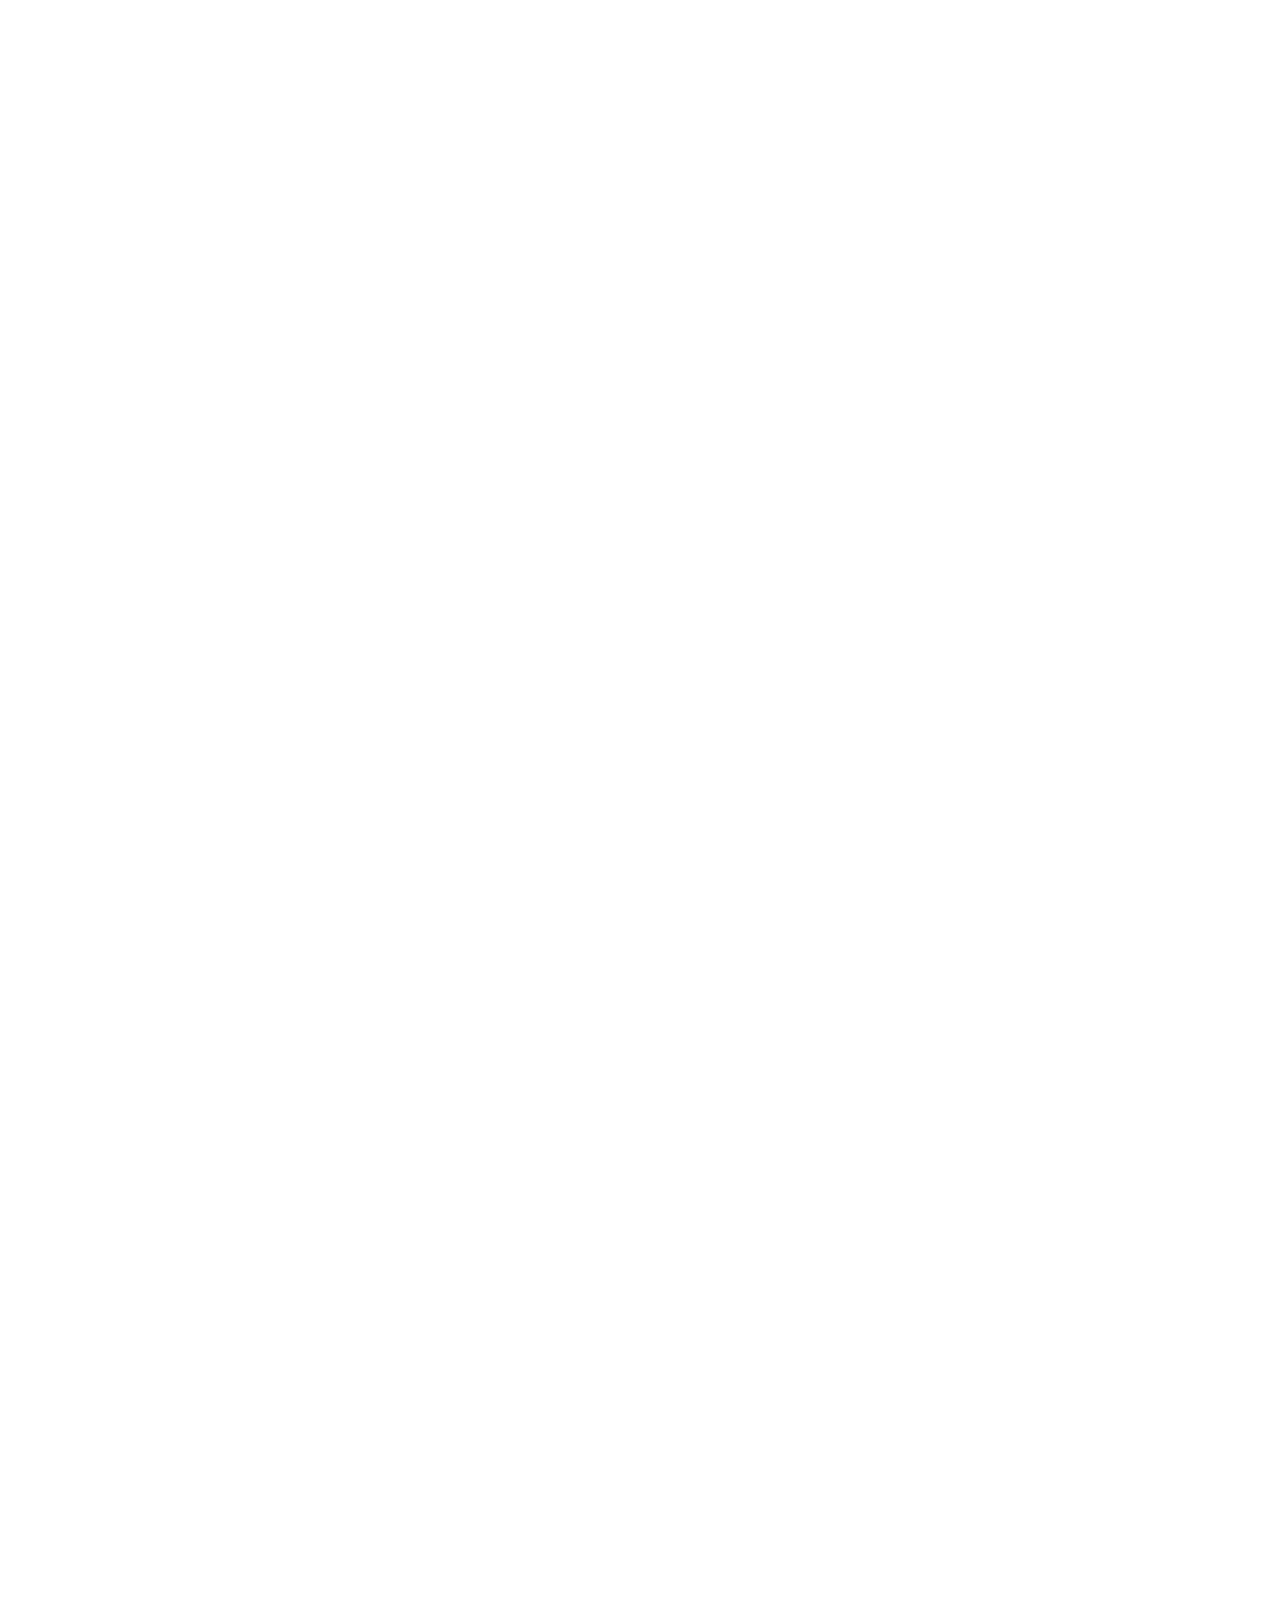
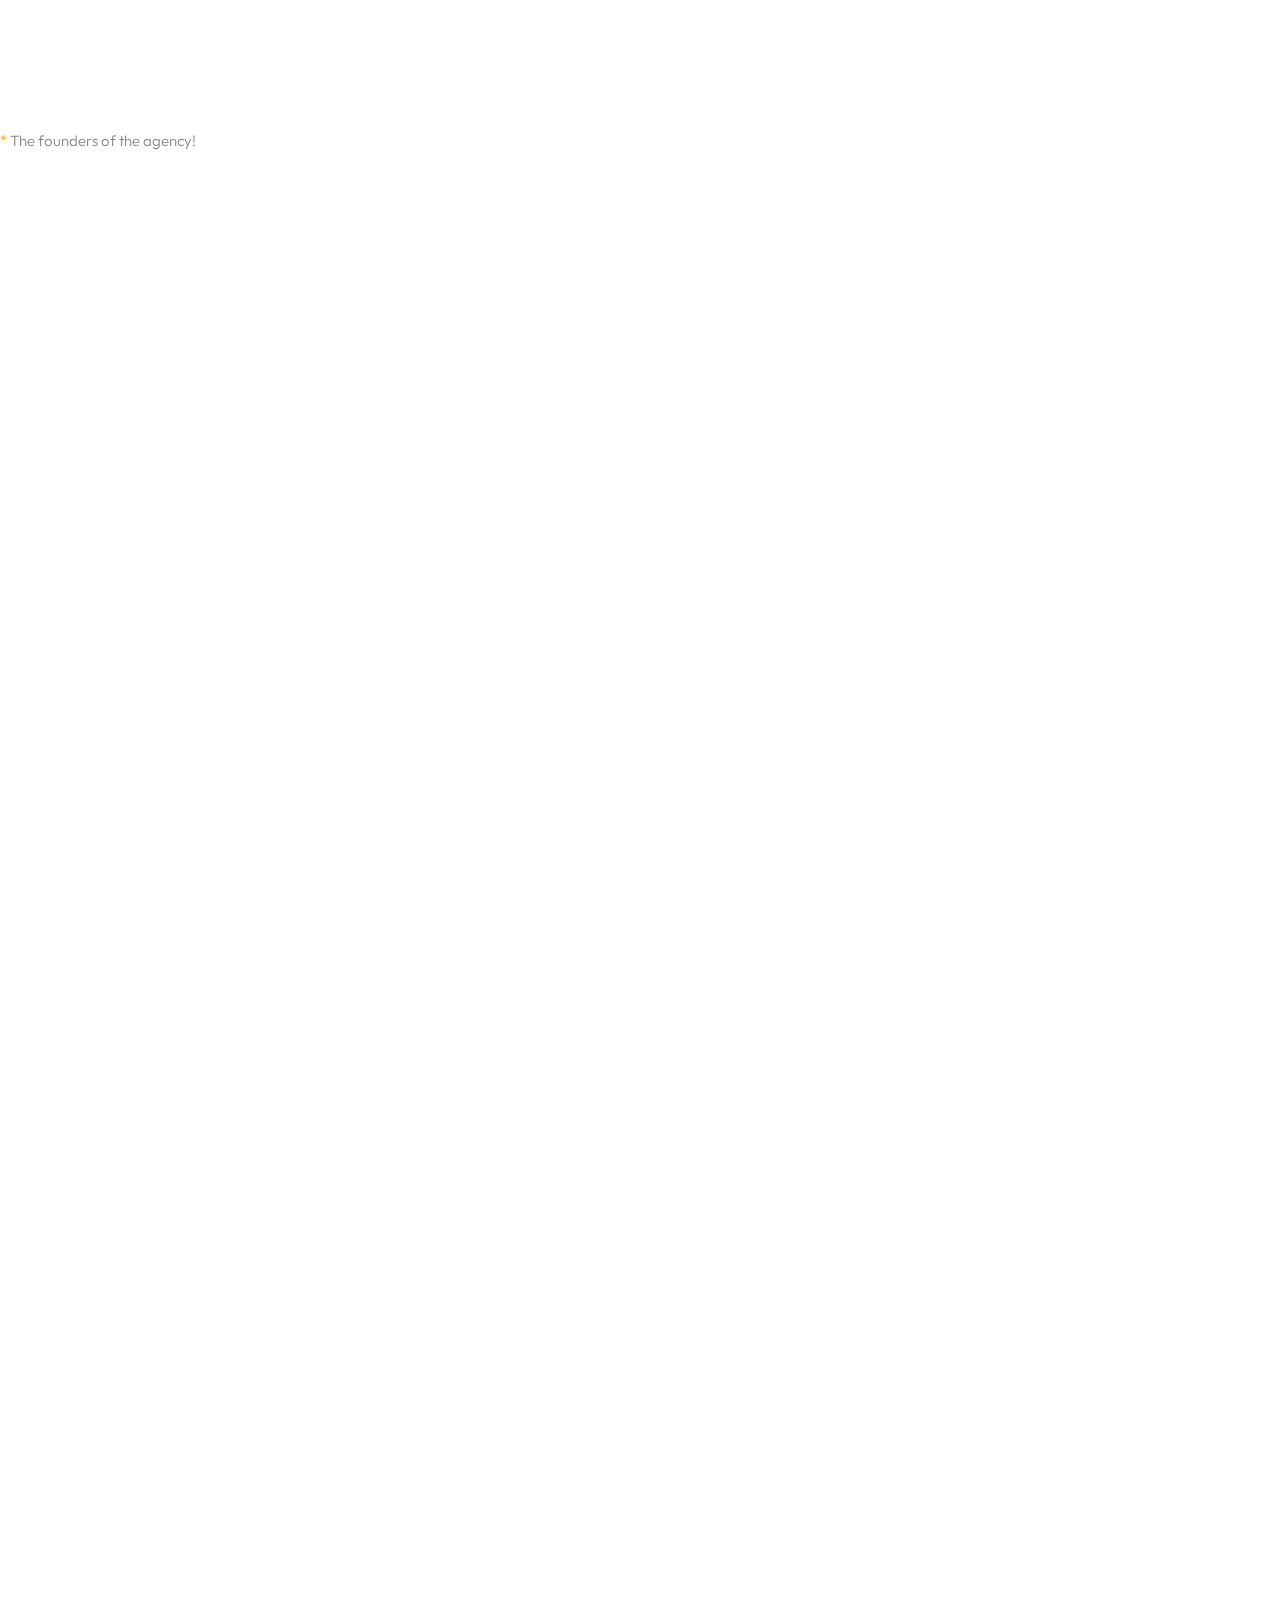
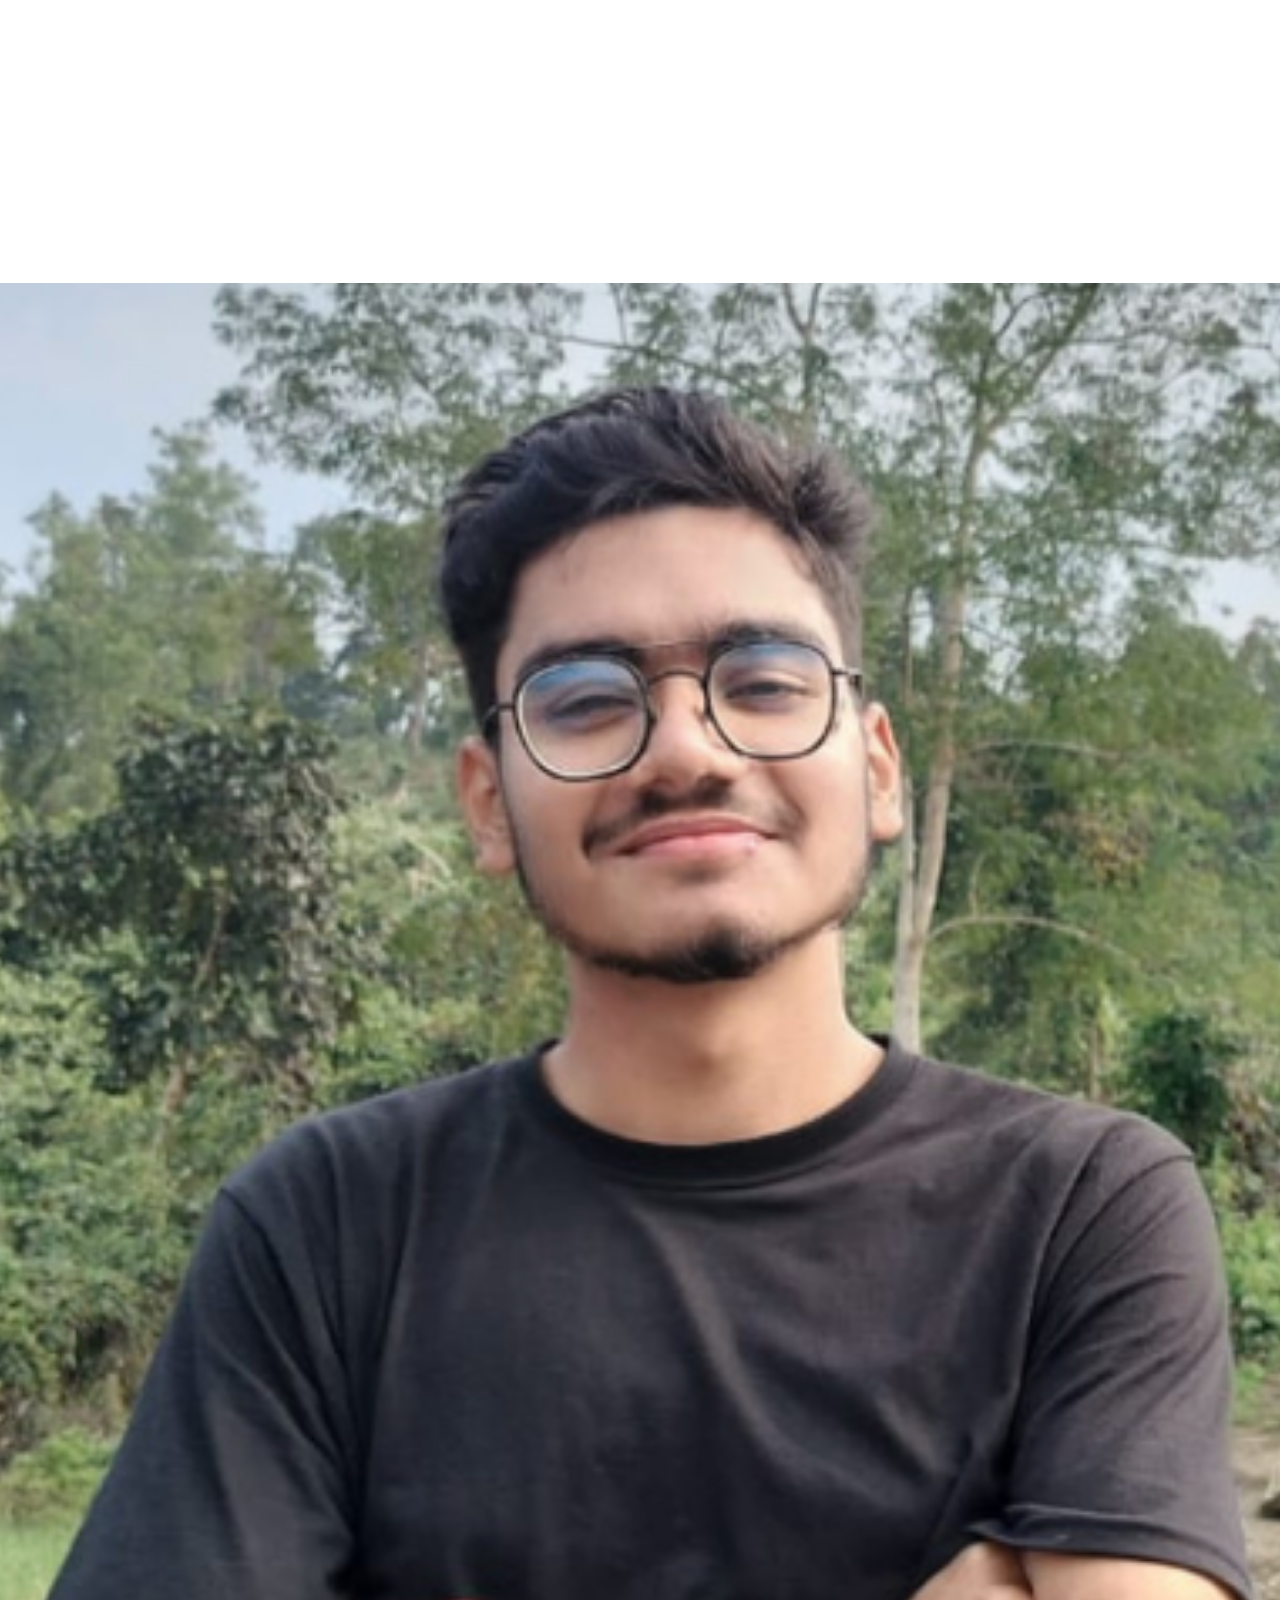
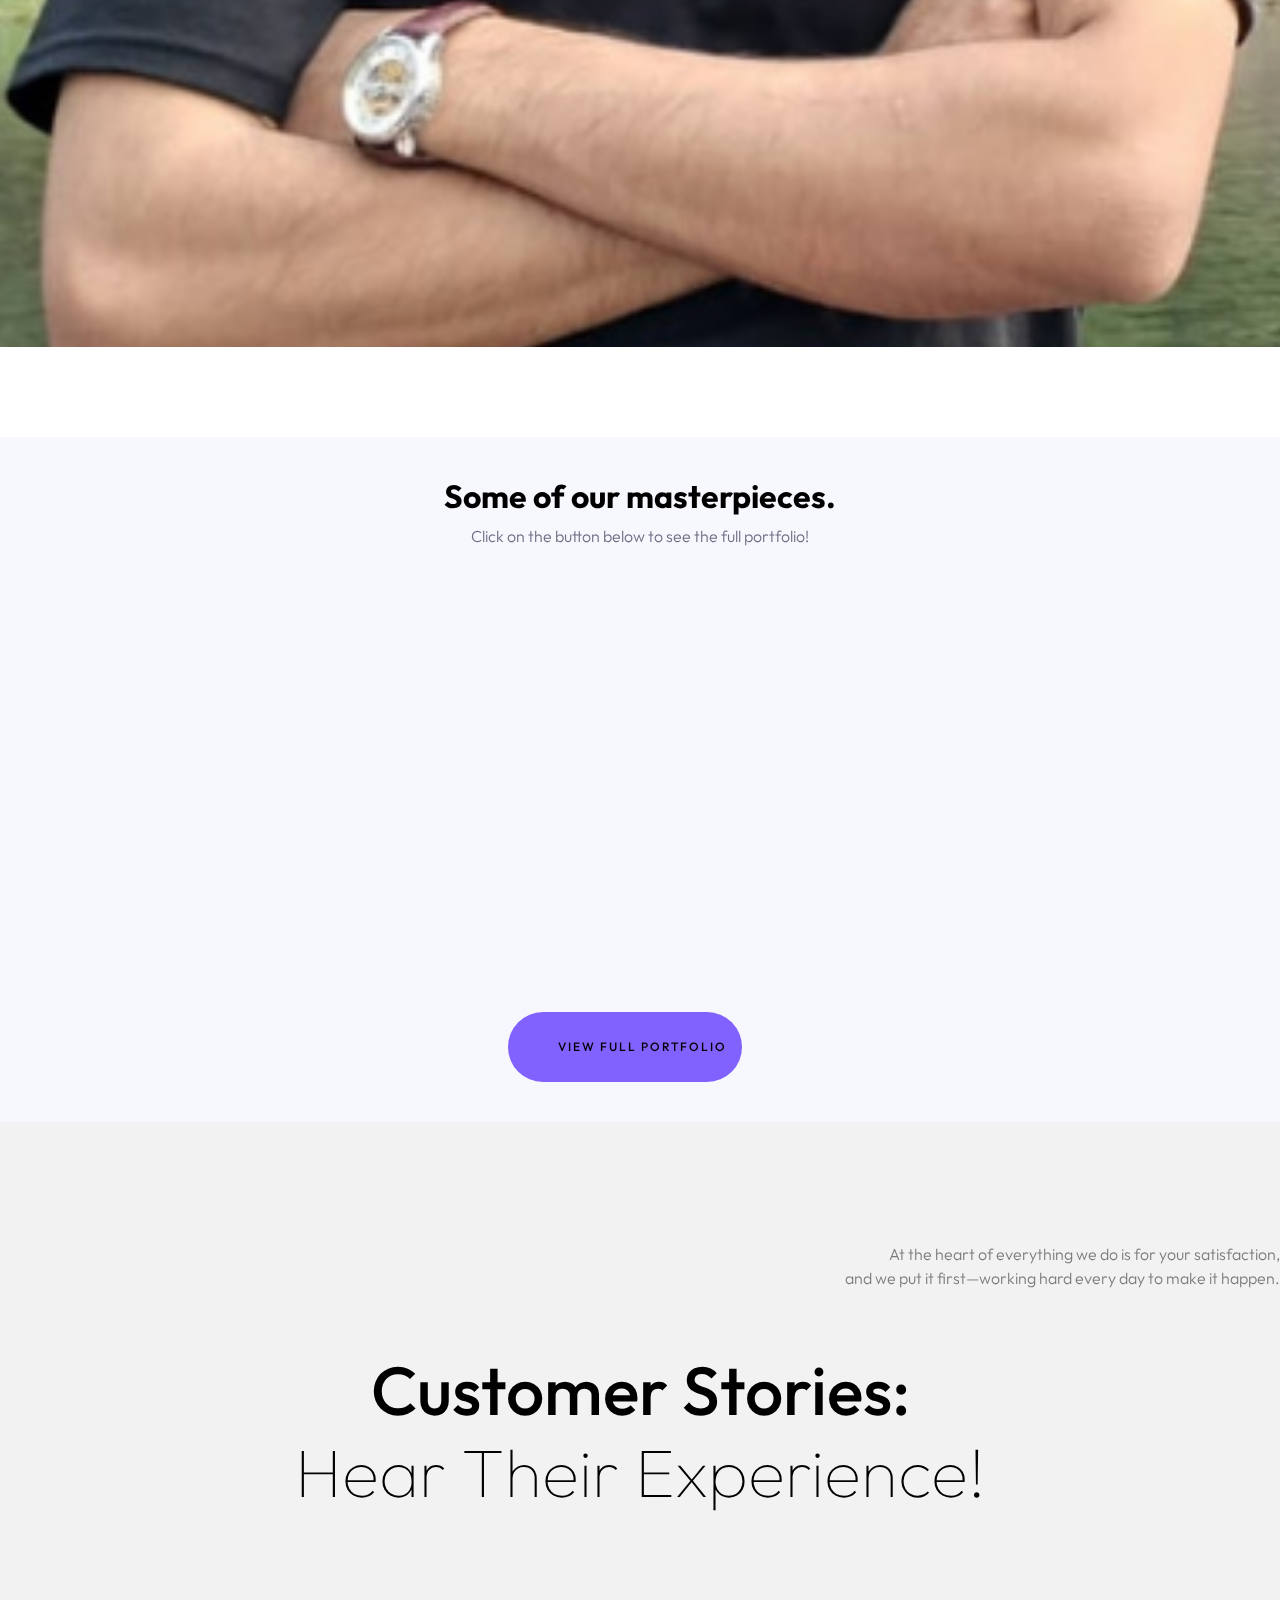
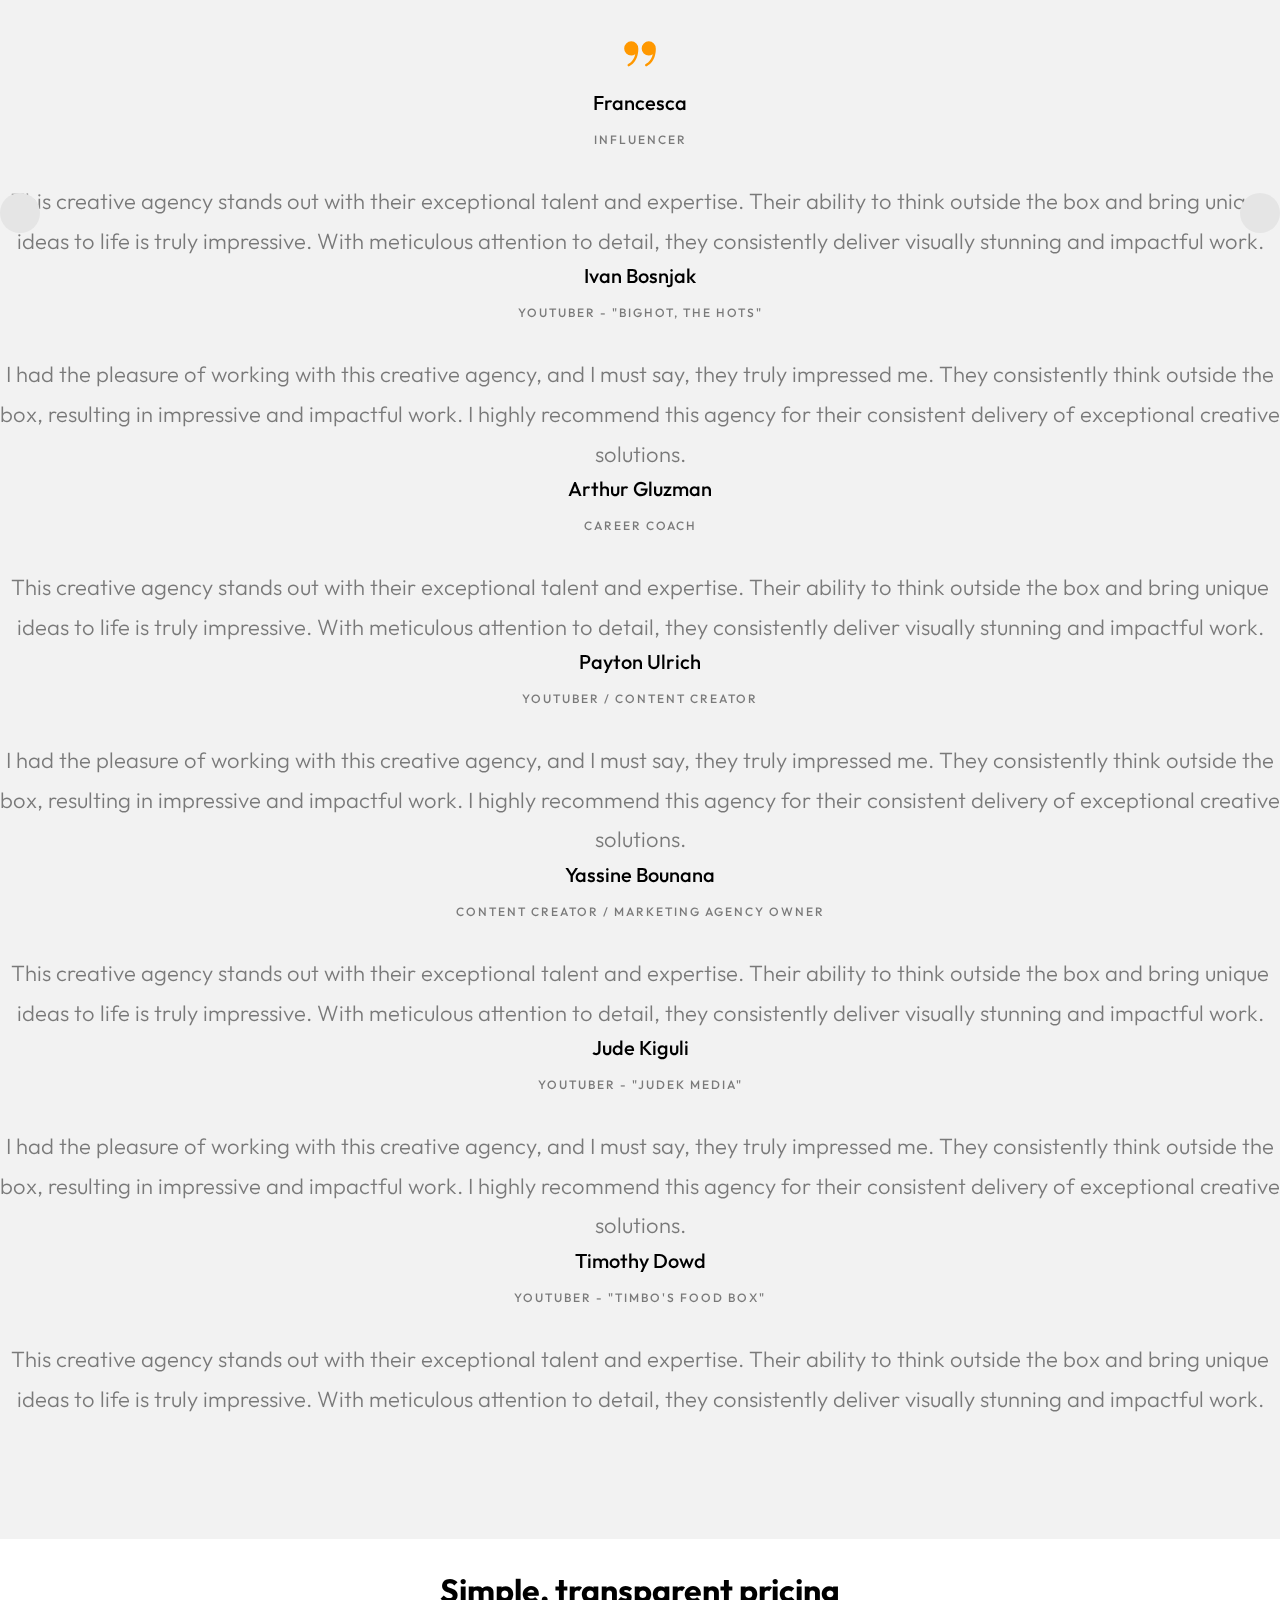
==== commit 5606a1ef: "lewra" ====
--- a/index.html
+++ b/index.html
@@ -71,7 +71,7 @@
         <div class="mil-menu-frame">
             <!-- frame clone -->
             <div class="mil-frame-top">
-                <a href="index.html" class="mil-logo">A.</a>
+                <a href="#" class="mil-logo"><img src="img/logos/bg-dark.png" alt="black-bg"></a>
                 <div class="mil-menu-btn">
                     <span></span>
                 </div>
@@ -80,53 +80,27 @@
             <div class="container">
                 <div class="mil-menu-content">
                     <div class="row">
-                        <div class="col-xl-5">
+                        <div class="col-xl-7">
 
                             <nav class="mil-main-menu" id="swupMenu">
                                 <ul>
                                     <li class="mil-has-children mil-active">
-                                        <a href="#.">Homepage</a>
-                                        <ul>
-                                            <li><a href="index.html">Landing page</a></li>
-                                            <li><a href="home-2.html">Personal</a></li>
-                                            <li><a href="portfolio-3.html">Portfolio slider</a></li>
-                                        </ul>
+                                        <a href="index.html">Homepage</a>
                                     </li>
                                     <li class="mil-has-children">
-                                        <a href="#.">Portfolio</a>
-                                        <ul>
-                                            <li><a href="portfolio-1.html">Grid type 1</a></li>
-                                            <li><a href="portfolio-2.html">Grid type 2</a></li>
-                                            <li><a href="portfolio-3.html">Slider</a></li>
-                                        </ul>
+                                        <a href="portfolio-3.html">Portfolio</a>
                                     </li>
                                     <li class="mil-has-children">
-                                        <a href="#.">Services</a>
-                                        <ul>
-                                            <li><a href="services.html">Services List</a></li>
-                                            <li><a href="service.html">Single service</a></li>
-                                        </ul>
+                                        <a href="services.html">Services</a>
                                     </li>
                                     <li class="mil-has-children">
-                                        <a href="#.">Newsletter</a>
-                                        <ul>
-                                            <li><a href="blog.html">Blog List</a></li>
-                                            <li><a href="publication.html">Publication</a></li>
-                                        </ul>
-                                    </li>
-                                    <li class="mil-has-children">
-                                        <a href="#.">Other pages</a>
-                                        <ul>
-                                            <li><a href="team.html">Team</a></li>
-                                            <li><a href="contact.html">Contact</a></li>
-                                            <li><a href="404.html">404</a></li>
-                                        </ul>
+                                        <a href="contact.html">Contact Us</a>
                                     </li>
                                 </ul>
                             </nav>
 
                         </div>
-                        <div class="col-xl-7">
+                        <div class="col-xl-5">
 
                             <div class="mil-menu-right-frame">
                                 <div class="mil-animation-in">
@@ -158,7 +132,6 @@
                                                 <li><a href="#." class="mil-light-soft">Privacy Policy</a></li>
                                                 <li><a href="#." class="mil-light-soft">Terms and conditions</a></li>
                                                 <li><a href="#." class="mil-light-soft">Cookie Policy</a></li>
-                                                <li><a href="#." class="mil-light-soft">Careers</a></li>
                                             </ul>
 
                                         </div>
@@ -198,7 +171,7 @@
         <!-- frame -->
         <div class="mil-frame">
             <div class="mil-frame-top">
-                <a href="home-1.html" class="mil-logo">E.</a>
+                <a href="#" class="mil-logo">EFFEX.</a>
                 <div class="mil-menu-btn">
                     <span></span>
                 </div>
@@ -241,7 +214,7 @@
                                     </div>
                                 </div>
 
-                                <a href="portfolio-1.html" class="mil-button mil-arrow-place mil-btn-space">
+                                <a href="portfolio-3.html" class="mil-button mil-arrow-place mil-btn-space">
                                     <span>View works</span>
                                 </a>
 
@@ -514,8 +487,8 @@
                           </div>
                         </div>
                       </div>
-                      <div style="display: flex; align-items: center; justify-content: center;">
-                        <a href="portfolio-1.html" class="mil-button mil-arrow-place mil-btn-space">
+                      <div style="display:-webkit-flex; align-items: center; justify-content: center;">
+                        <a href="portfolio-3.html" class="mil-button mil-arrow-place mil-btn-space" style="background-color: #8162FE;">
                             <span>View Full Portfolio</span>
                         </a>
                       </div>
--- a/css/style.css
+++ b/css/style.css
@@ -670,7 +670,7 @@
   fill: rgb(0, 0, 0);
 }
 .mil-button {
-  background: #f7f7fe /* your gradient color */
+  background: #f7f7fe; /* your gradient color */
   background-size: 100% 100%;
   transition: background-size 0.3s ease; /* Adds smooth transition for background */
 }
@@ -2258,7 +2258,7 @@
   width: 30px;
   height: 30px;
   border-radius: 50%;
-  background-color: rgb(255, 152, 0);
+  background-color: #8162FE;
   position: absolute;
   bottom: 0;
   right: 0;
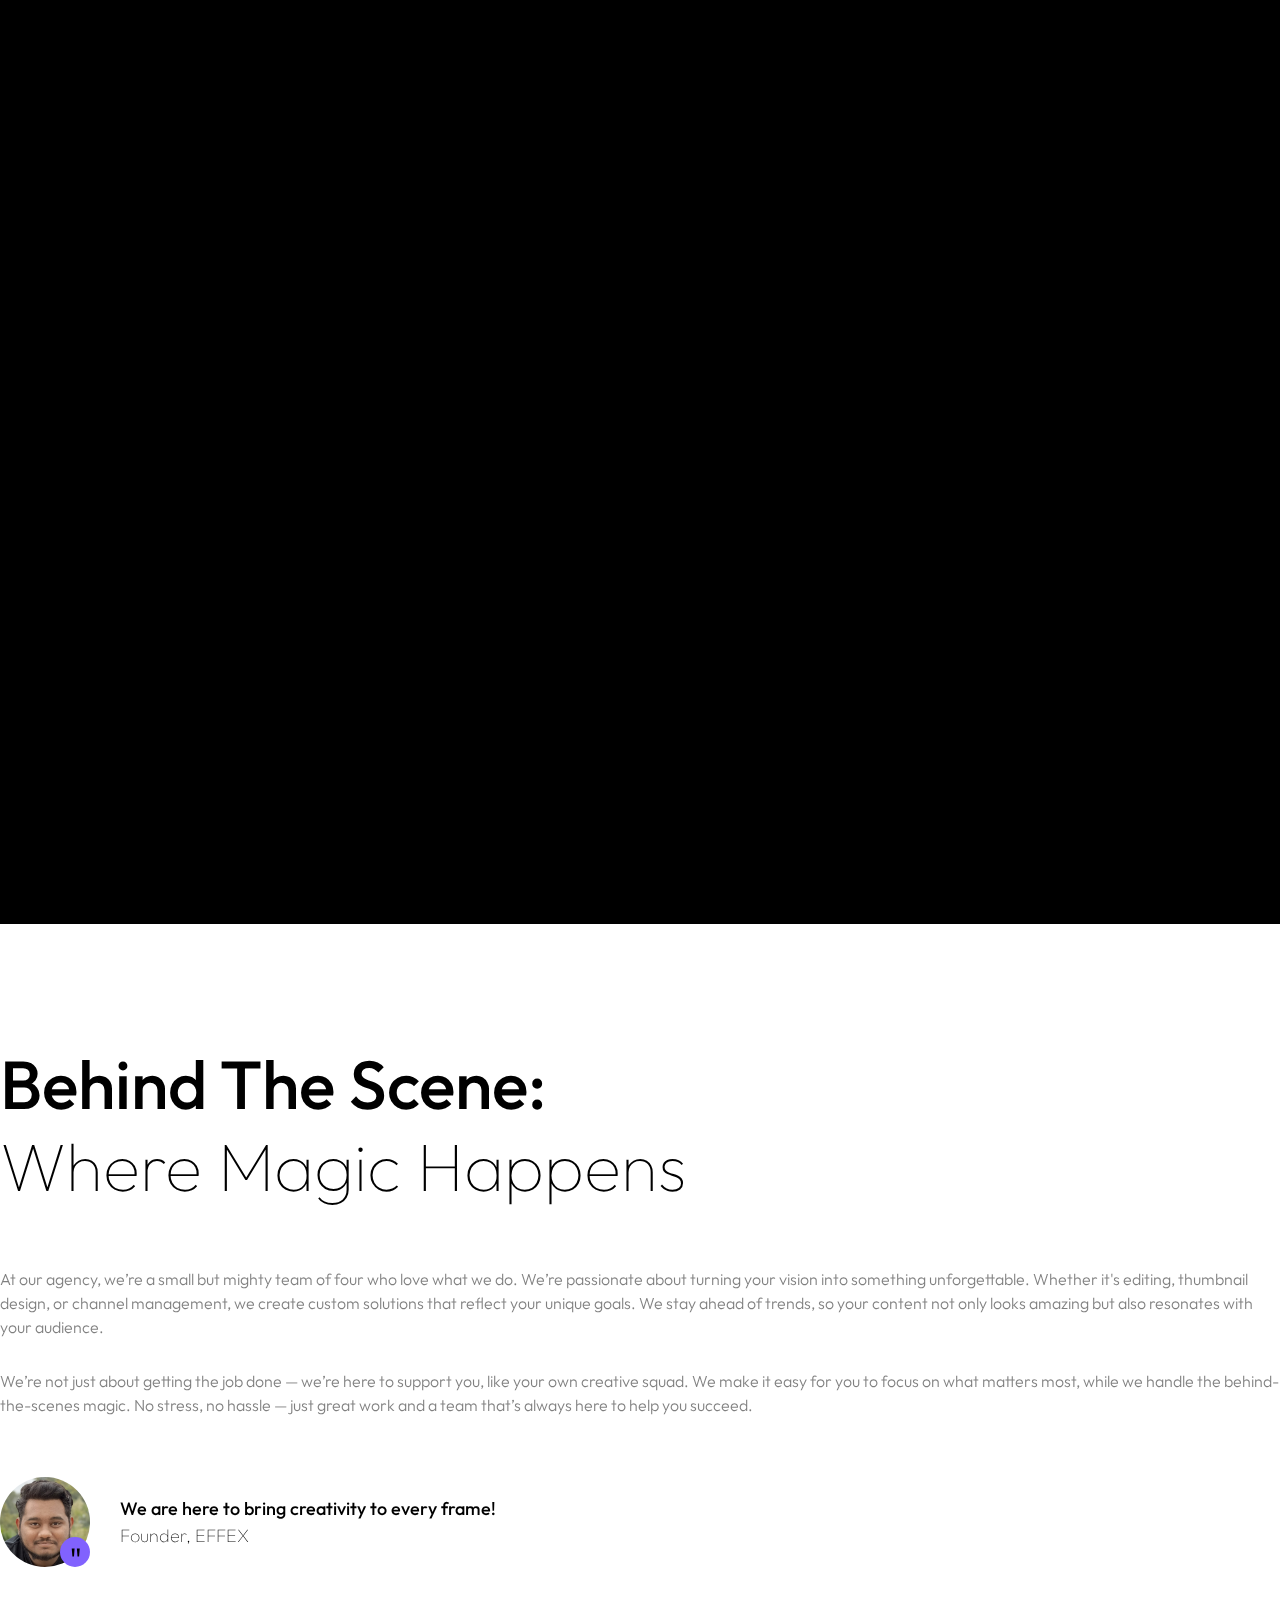
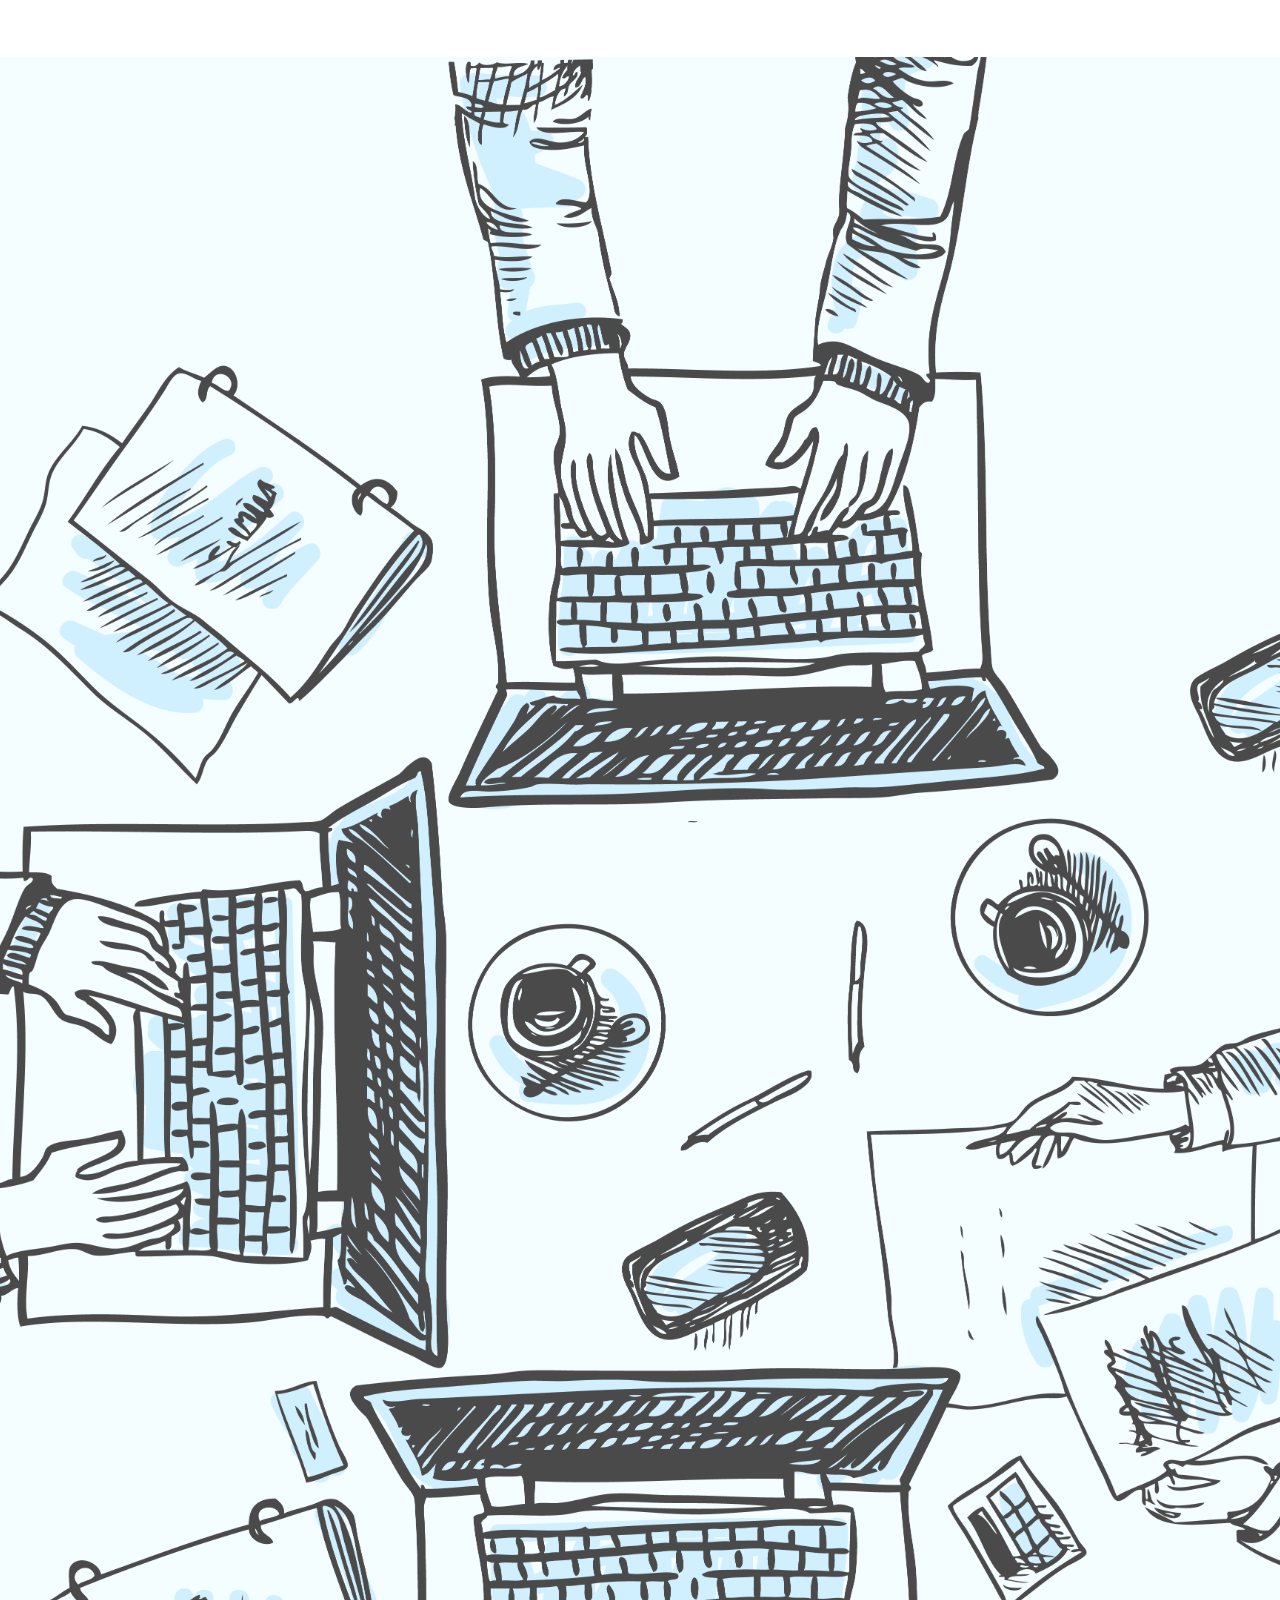
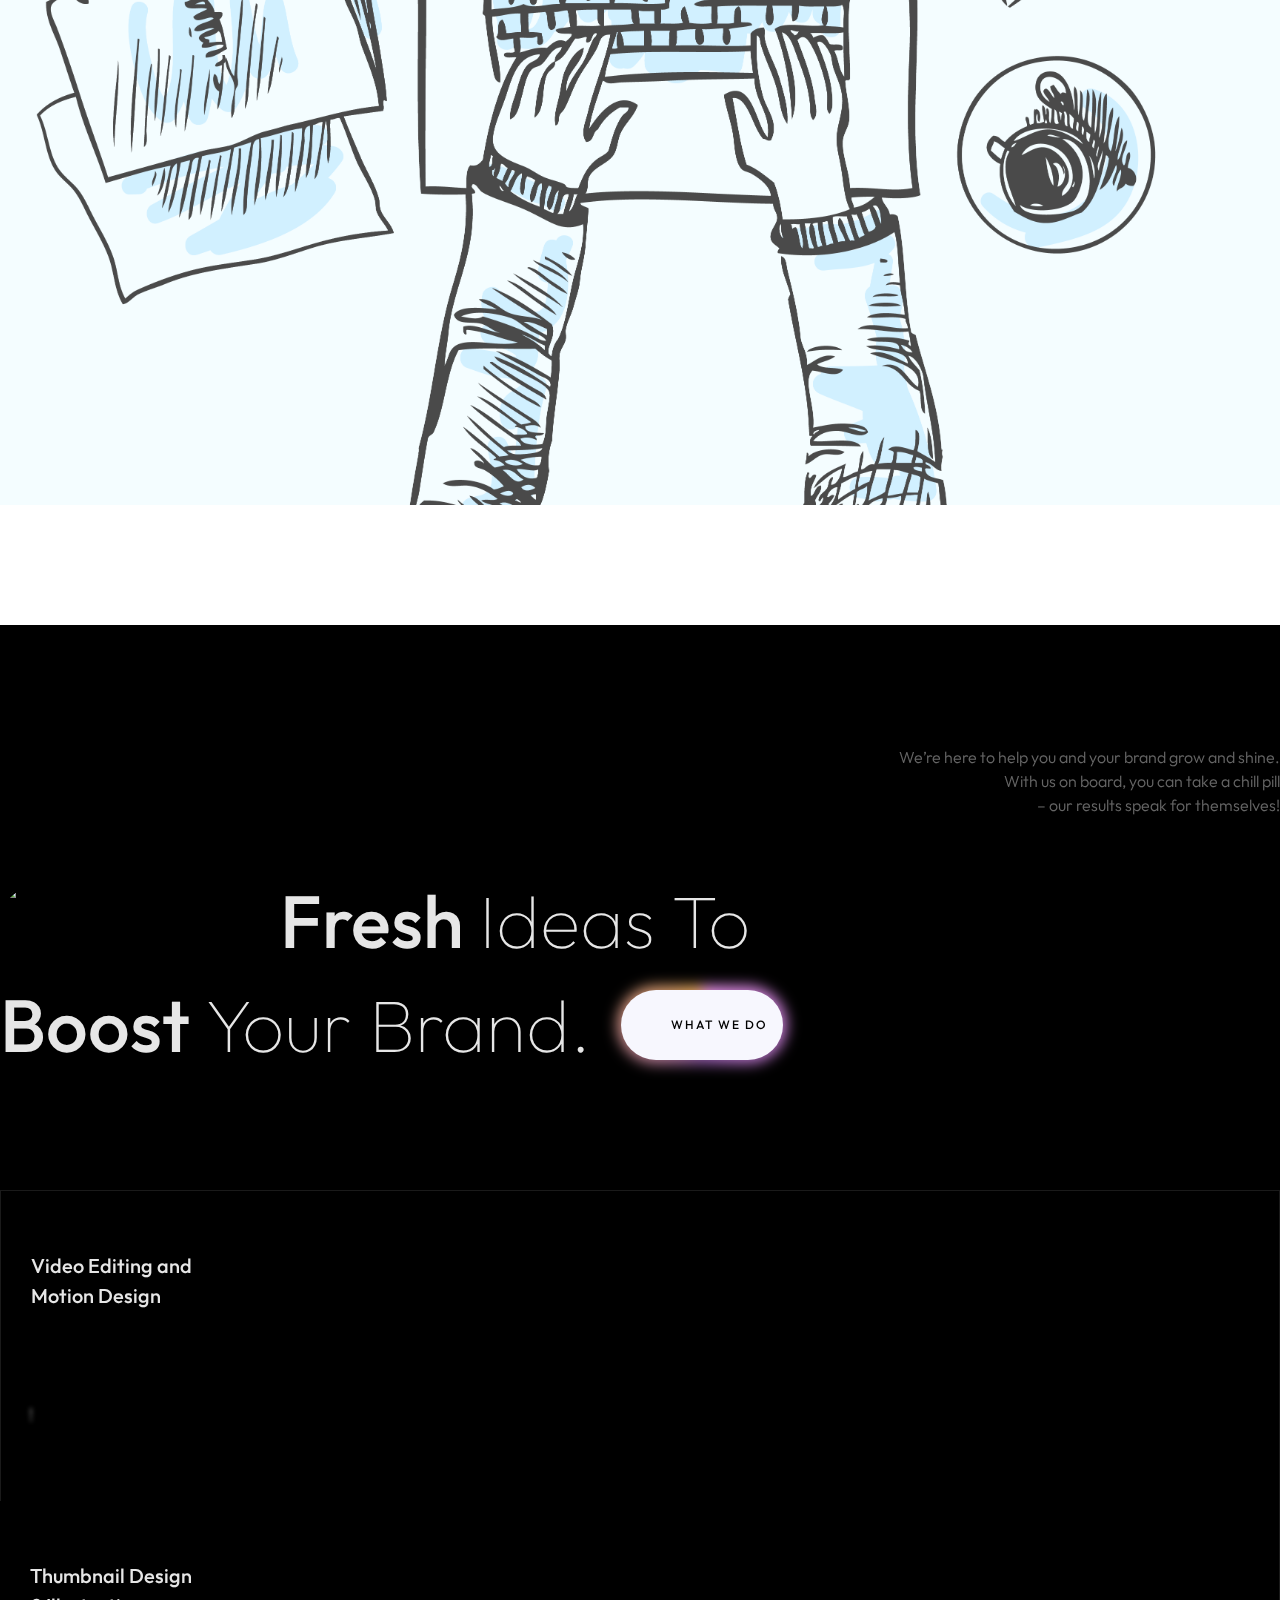
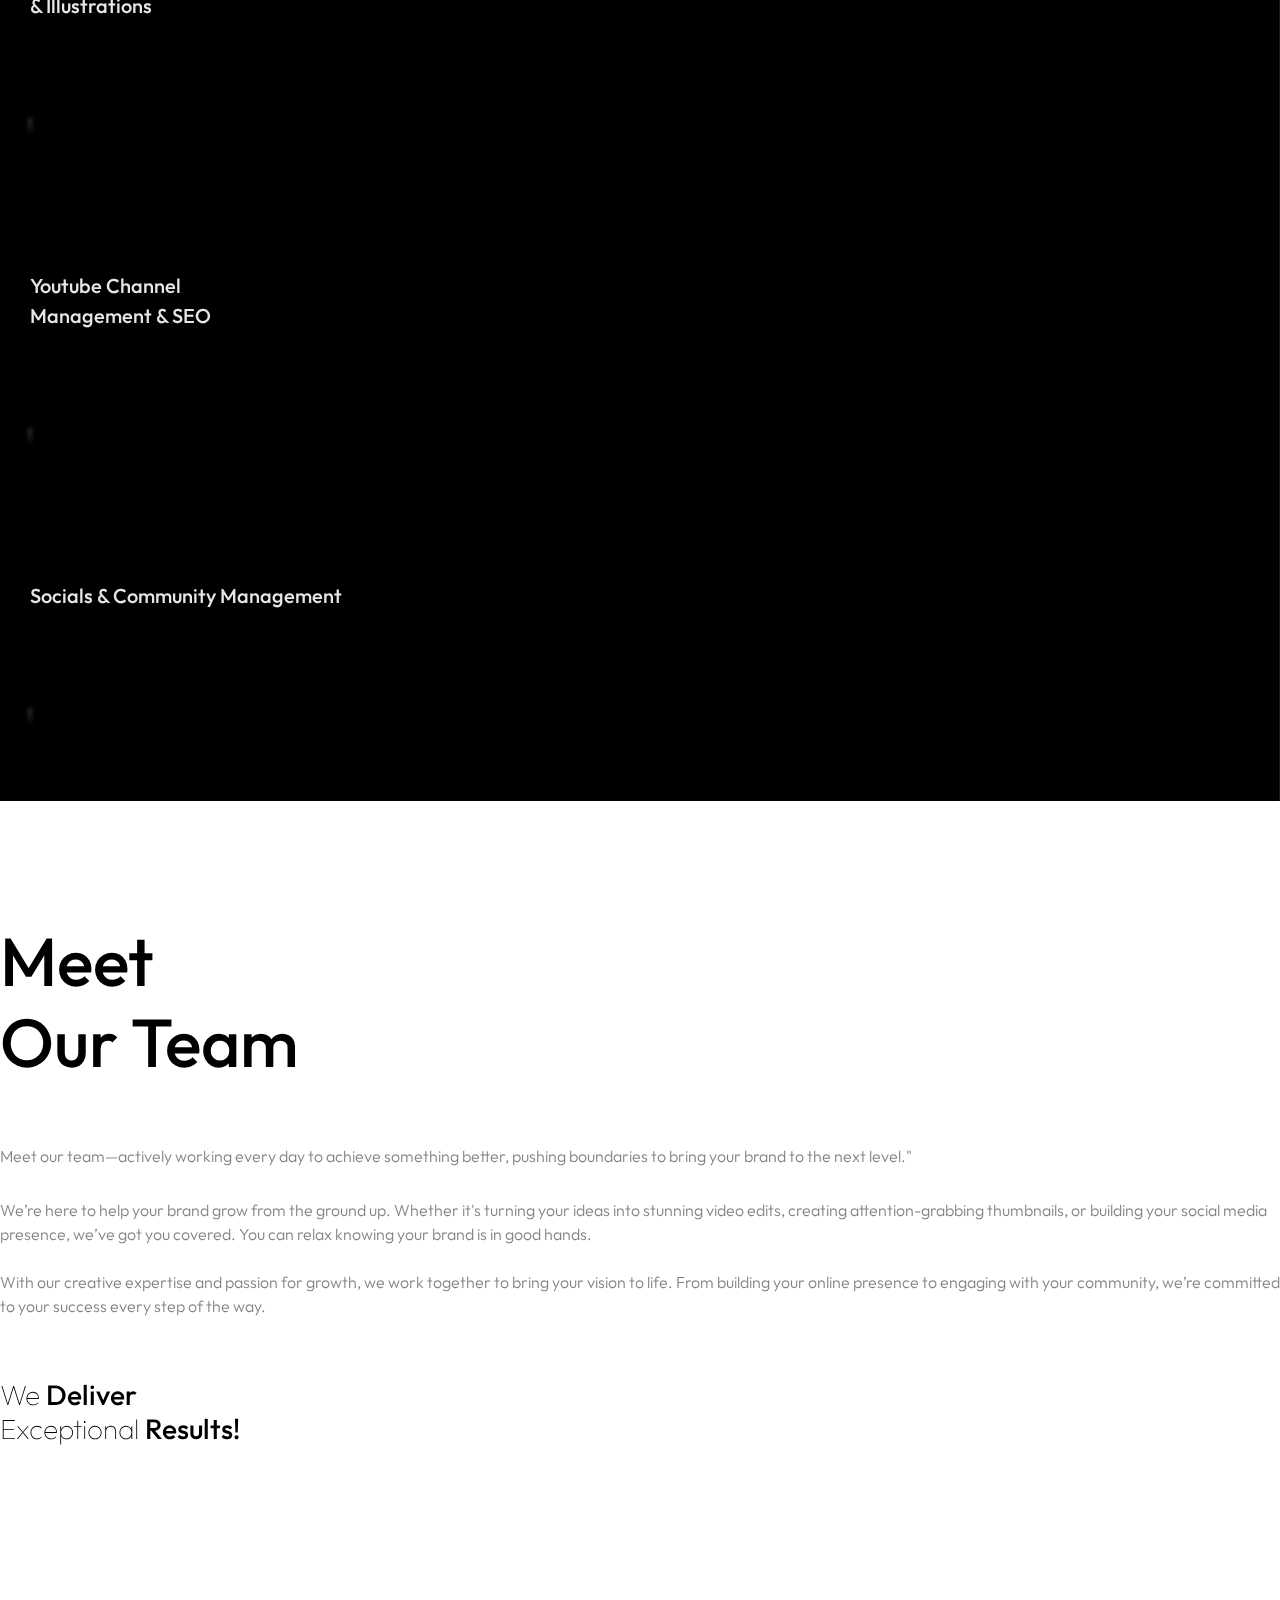
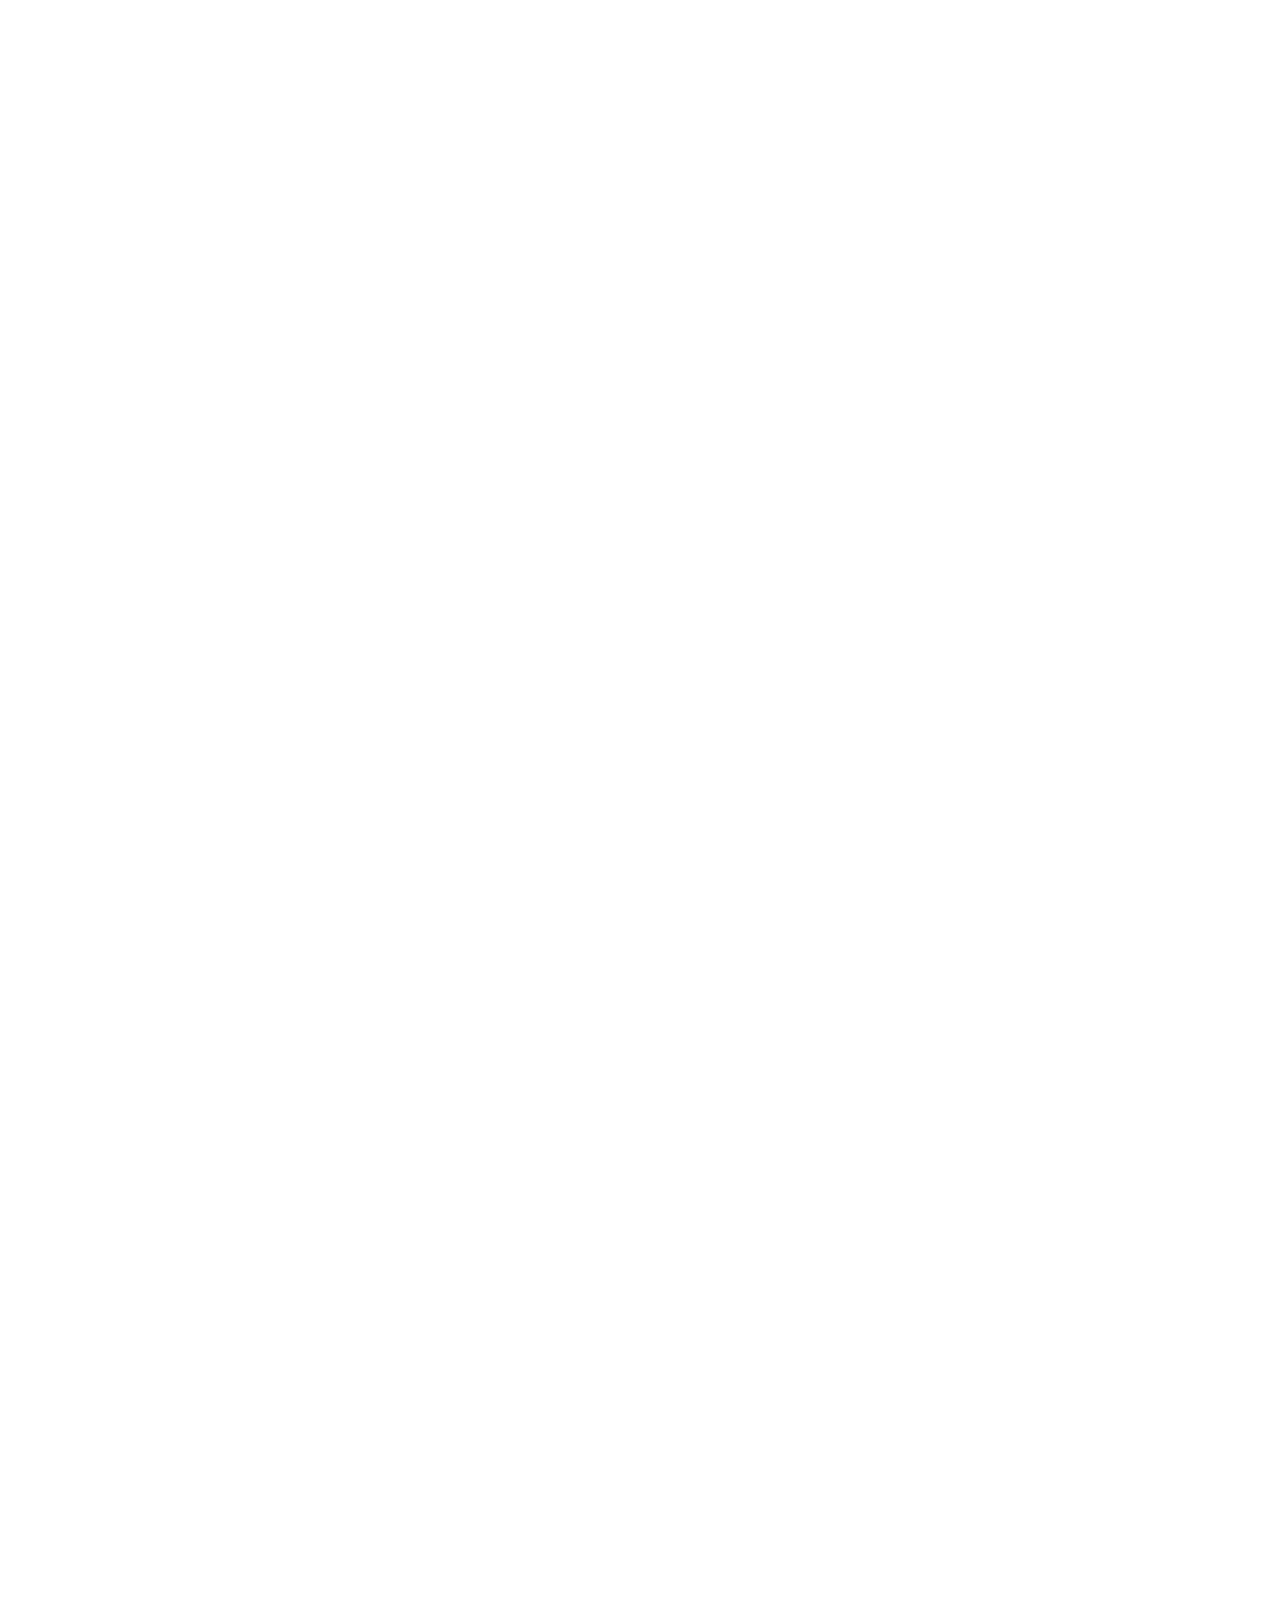
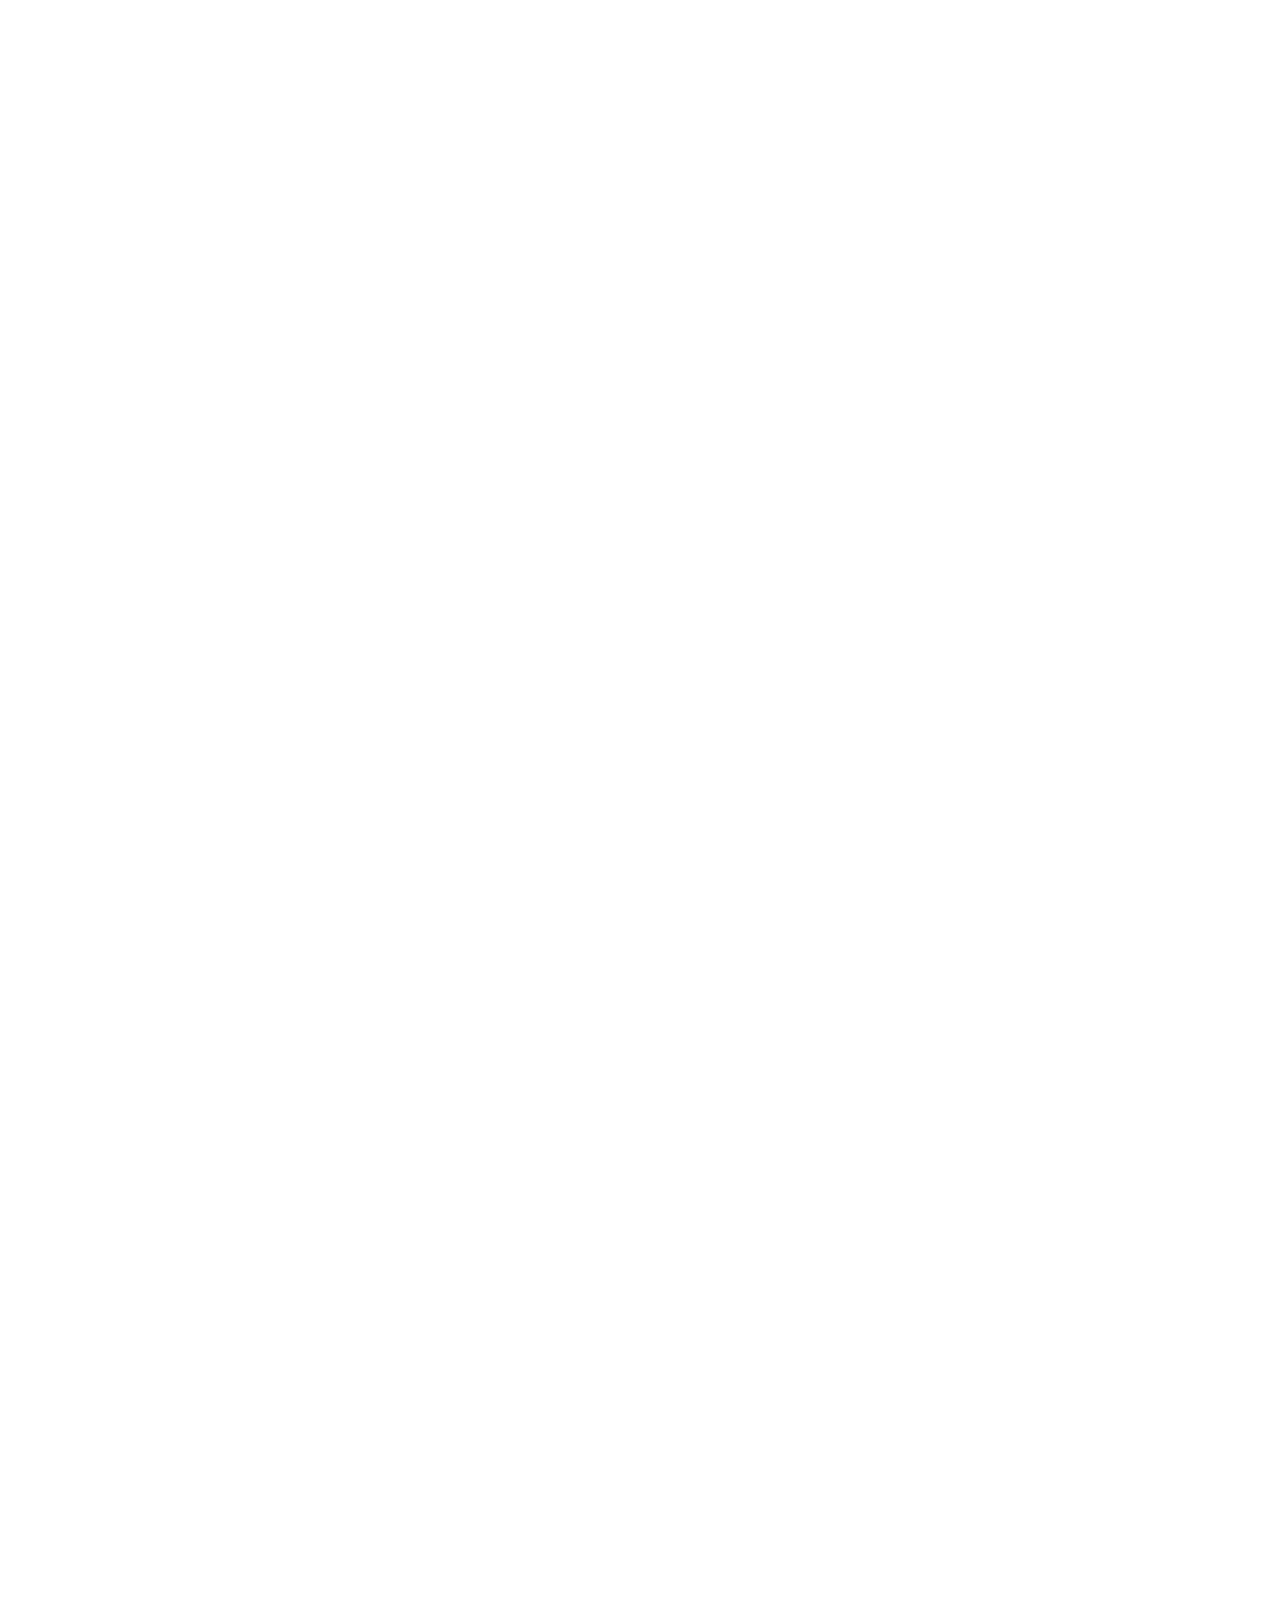
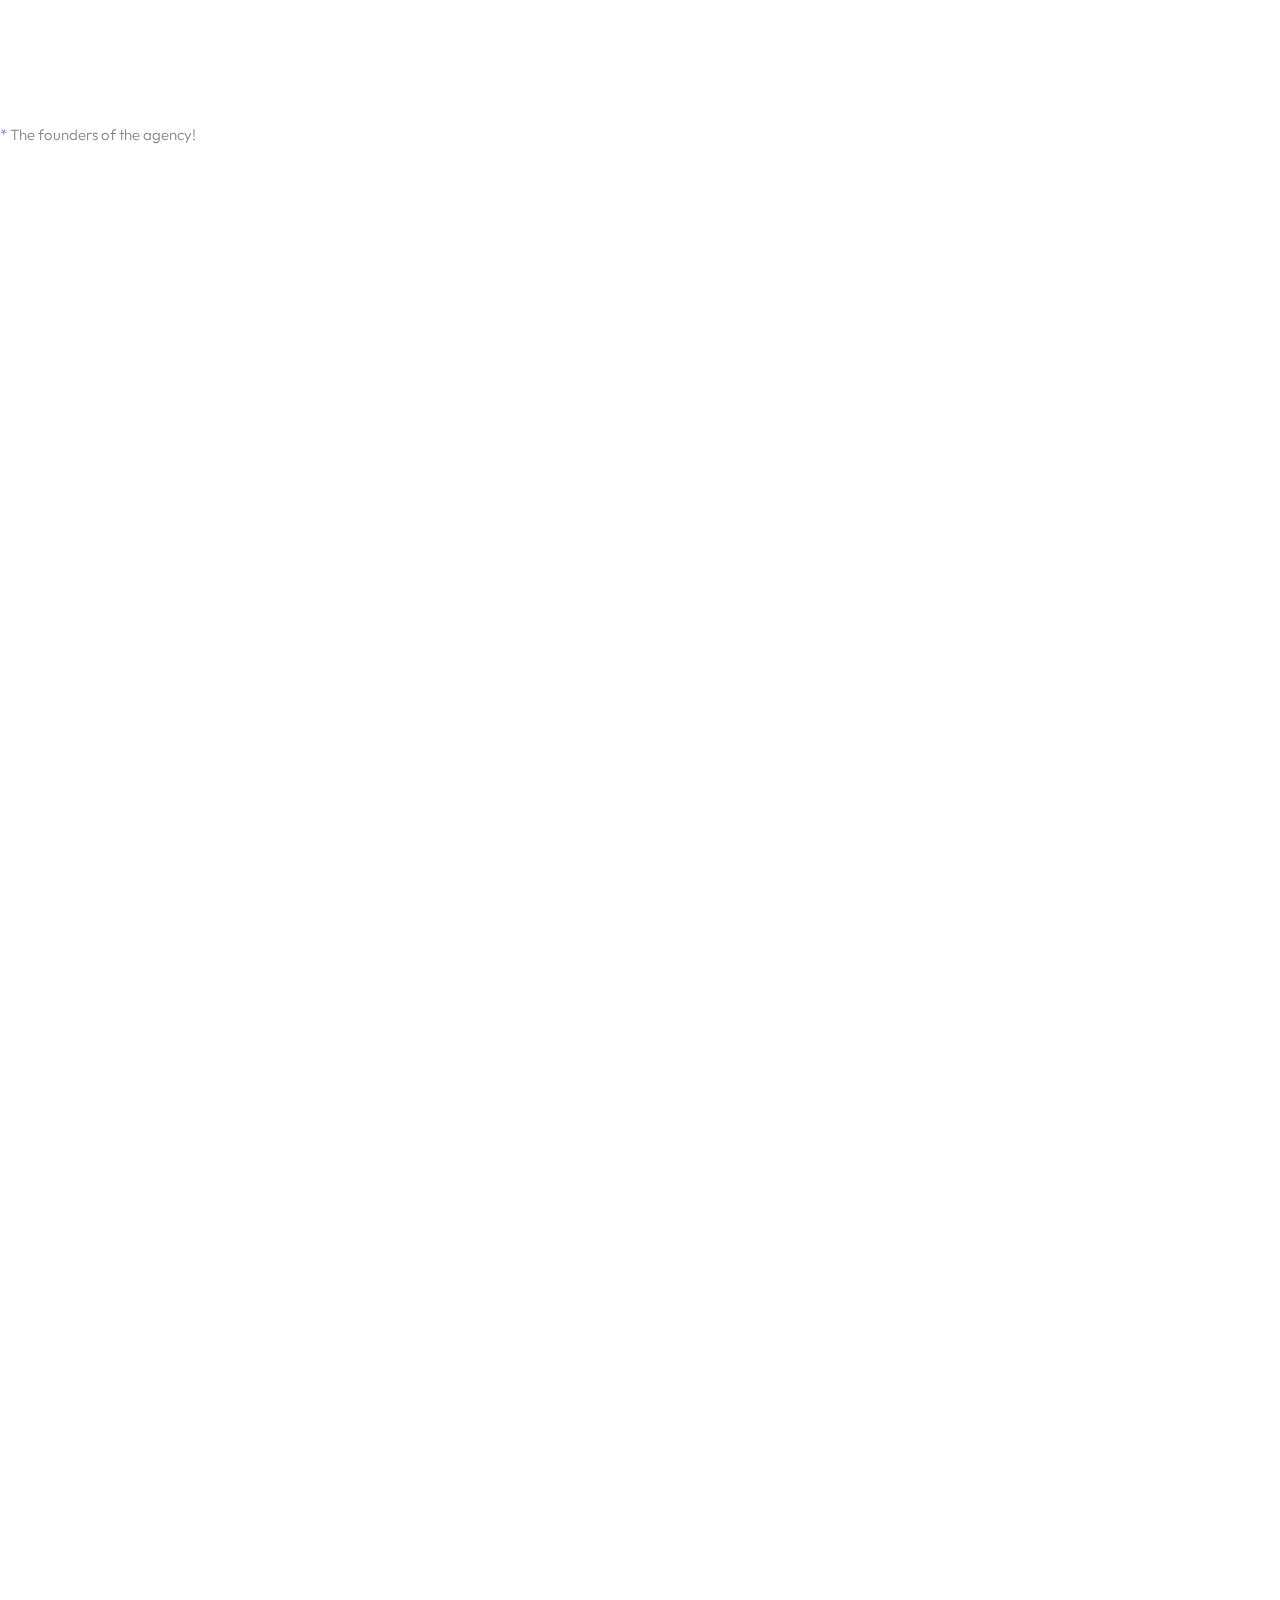
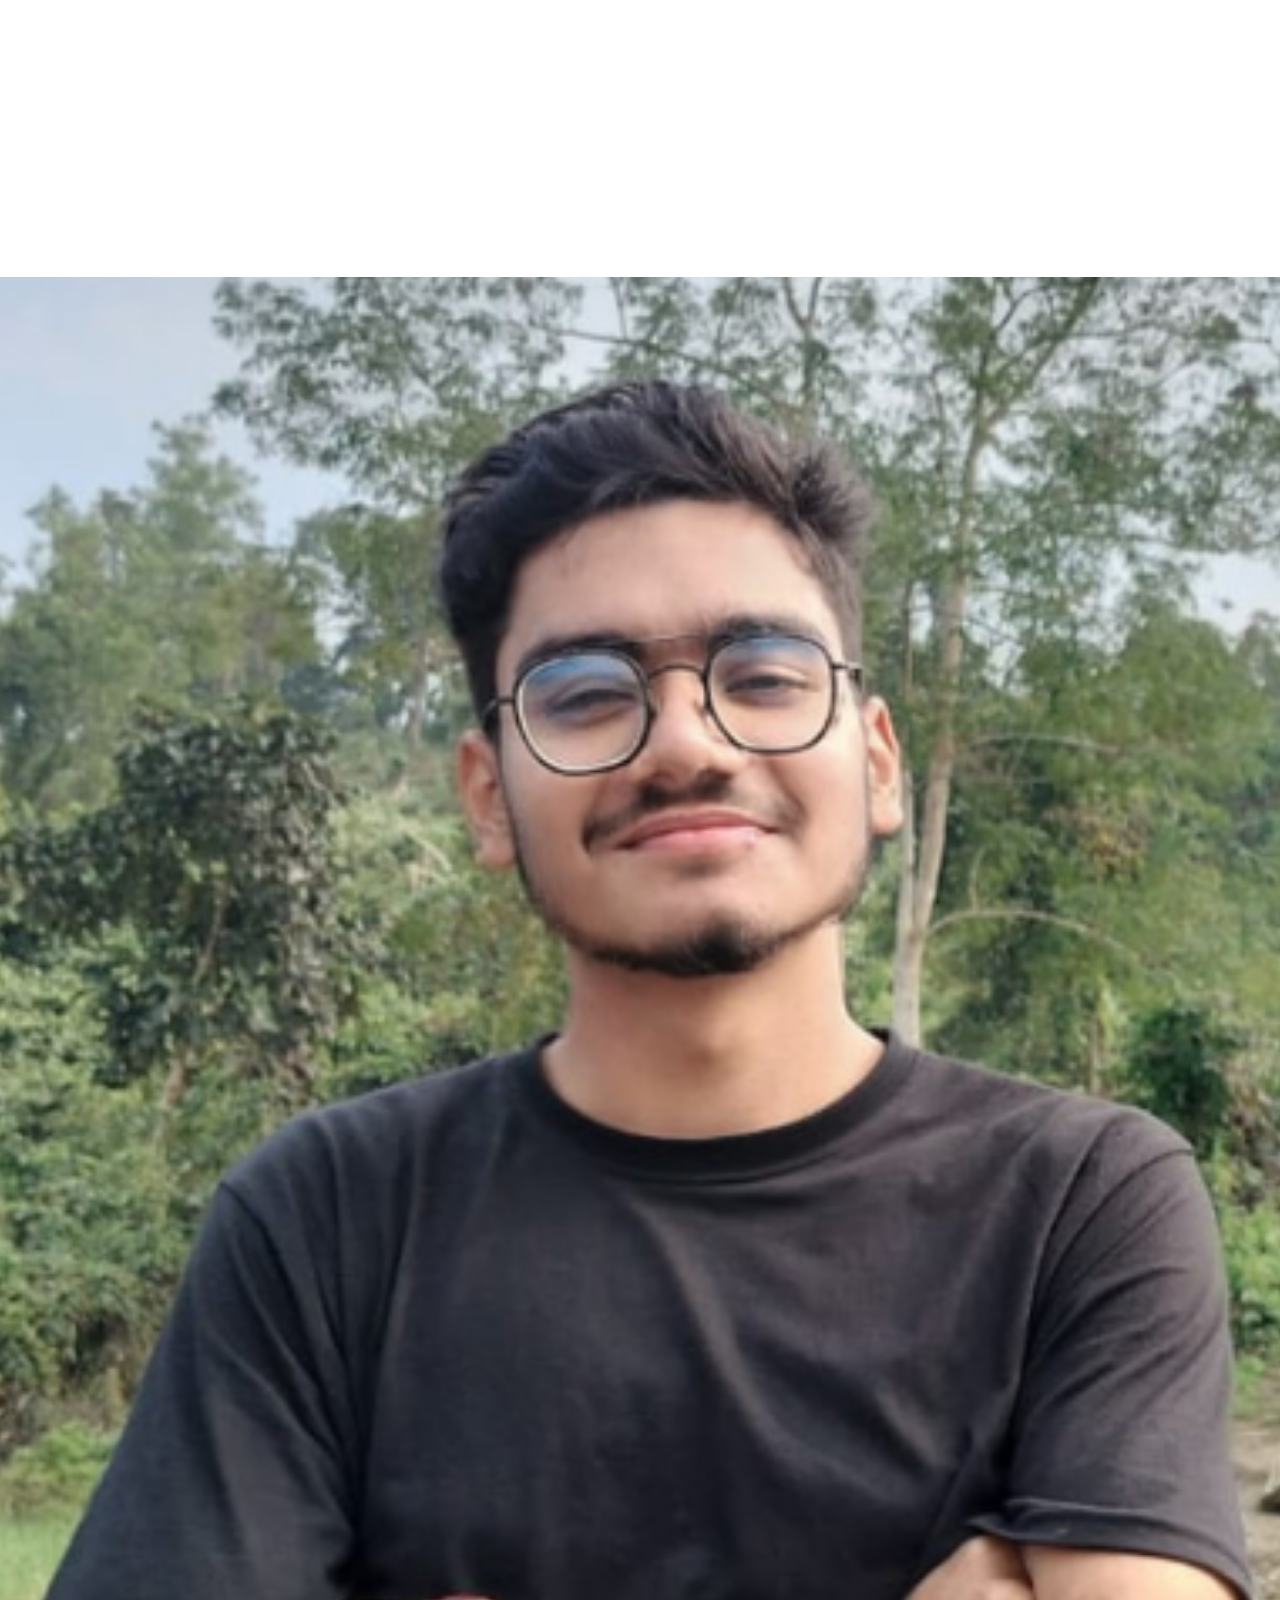
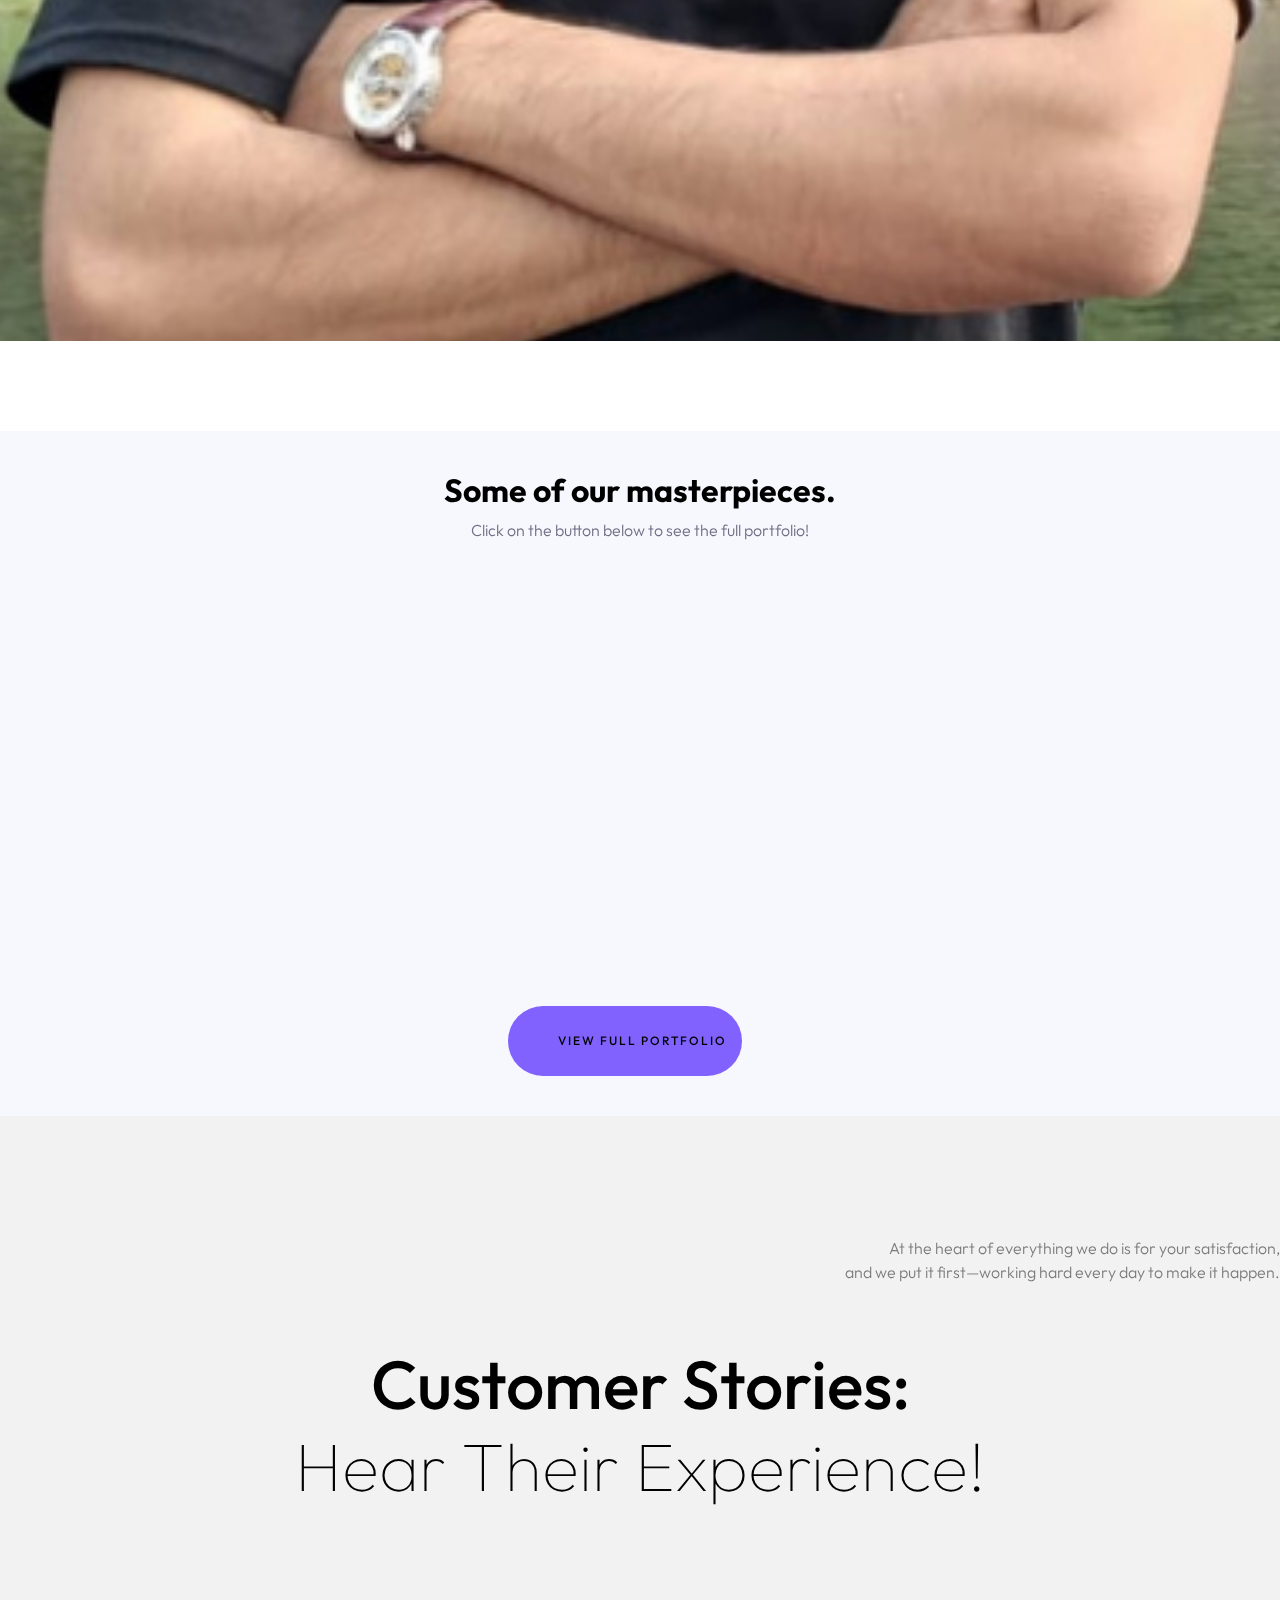
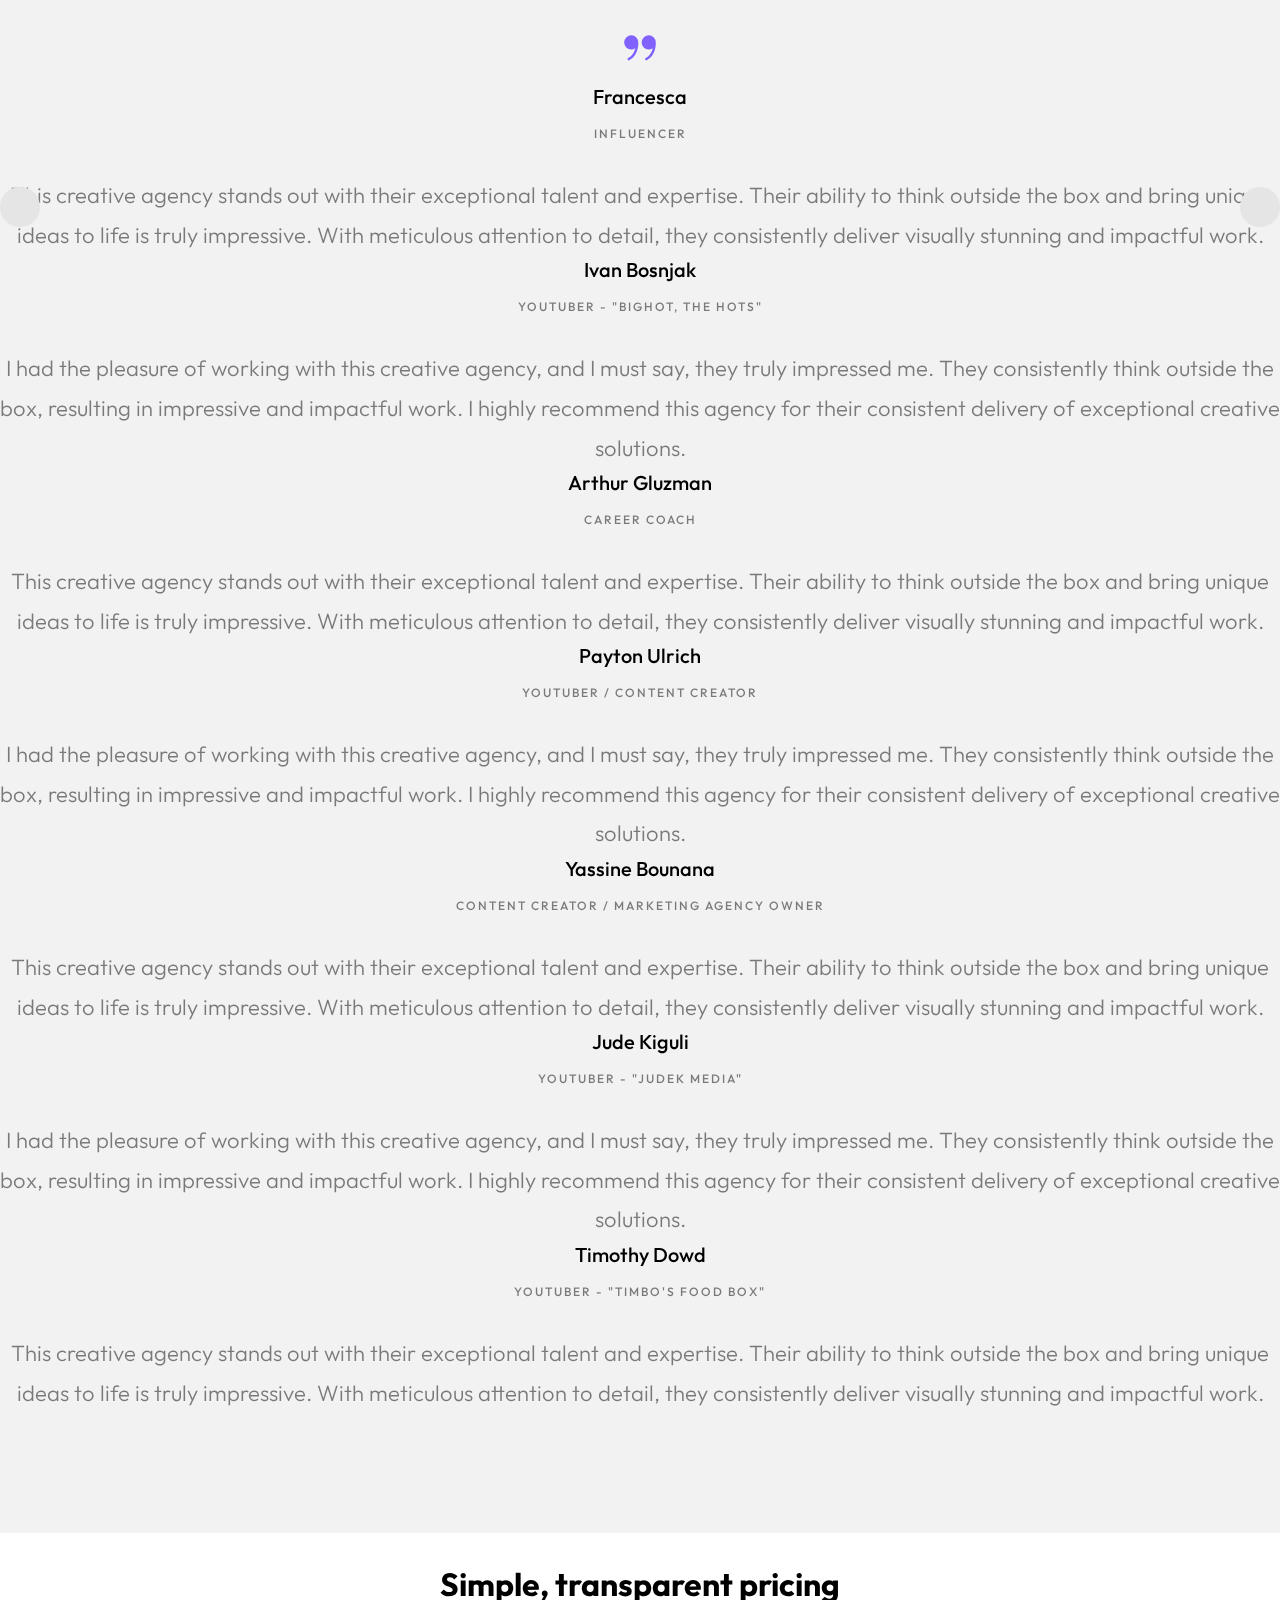
==== commit d60d4fb0: "home page done" ====
--- a/index.html
+++ b/index.html
@@ -1,914 +1,952 @@
 <!DOCTYPE html>
 <html lang="zxx">
-
-<head>
-
-    <meta charset="UTF-8">
-    <meta name="viewport" content="width=device-width, initial-scale=1.0">
-    <meta http-equiv="X-UA-Compatible" content="ie=edge">
-
-    <!-- bootstrap grid css -->
-    <link rel="stylesheet" href="css/plugins/bootstrap-grid.css">
-    <!-- font awesome css -->
-    <link rel="stylesheet" href="css/plugins/font-awesome.min.css">
-    <!-- swiper css -->
-    <link rel="stylesheet" href="css/plugins/swiper.min.css">
-    <!-- fancybox css -->
-    <link rel="stylesheet" href="css/plugins/fancybox.min.css">
-    <!-- effex scss -->
-    <link rel="stylesheet" href="css/style.css">
-    <!-- pricing css -->
-    <link rel="stylesheet" href="css/pricing.css">
-    <!-- slider css -->
-    <link rel="stylesheet" href="css/slider.css">
-    <!-- page name -->
-    <title>EFFEX – Let's Create</title>
-
-</head>
-
-<body>
-
-    <!-- wrapper -->
-    <div class="mil-wrapper" id="top">
-
-        <!-- cursor -->
-        <div class="mil-ball">
-            <span class="mil-icon-1">
-                <svg viewBox="0 0 128 128">
-                    <path d="M106.1,41.9c-1.2-1.2-3.1-1.2-4.2,0c-1.2,1.2-1.2,3.1,0,4.2L116.8,61H11.2l14.9-14.9c1.2-1.2,1.2-3.1,0-4.2	c-1.2-1.2-3.1-1.2-4.2,0l-20,20c-1.2,1.2-1.2,3.1,0,4.2l20,20c0.6,0.6,1.4,0.9,2.1,0.9s1.5-0.3,2.1-0.9c1.2-1.2,1.2-3.1,0-4.2	L11.2,67h105.5l-14.9,14.9c-1.2,1.2-1.2,3.1,0,4.2c0.6,0.6,1.4,0.9,2.1,0.9s1.5-0.3,2.1-0.9l20-20c1.2-1.2,1.2-3.1,0-4.2L106.1,41.9	z" />
-                </svg>
-            </span>
-            <div class="mil-more-text">More</div>
-            <div class="mil-choose-text">Сhoose</div>
-        </div>
-        <!-- cursor end -->
-
-        <!-- preloader -->
-        <div class="mil-preloader">
-            <div class="mil-preloader-animation">
-                <div class="mil-pos-abs mil-animation-1">
-                    <p class="mil-h3 mil-muted mil-thin">Helping</p>
-                    <p class="mil-h3 mil-muted">Awesome</p>
-                    <p class="mil-h3 mil-muted mil-thin">Individuals</p>
-                </div>
-                <div class="mil-pos-abs mil-animation-2">
-                    <div class="mil-reveal-frame">
-                        <p class="mil-reveal-box"></p>
-                        <p class="mil-h3 mil-muted mil-thin">EFFEX</p>
-                    </div>
-                </div>
-            </div>
-        </div>
-        <!-- preloader end -->
-
-        <!-- scrollbar progress -->
-        <div class="mil-progress-track">
-            <div class="mil-progress"></div>
-        </div>
-        <!-- scrollbar progress end -->
-
-        <!-- menu -->
-        <div class="mil-menu-frame">
-            <!-- frame clone -->
-            <div class="mil-frame-top">
-                <a href="#" class="mil-logo"><img src="img/logos/bg-dark.png" alt="black-bg"></a>
-                <div class="mil-menu-btn">
-                    <span></span>
-                </div>
-            </div>
-            <!-- frame clone end -->
-            <div class="container">
-                <div class="mil-menu-content">
-                    <div class="row">
-                        <div class="col-xl-7">
-
-                            <nav class="mil-main-menu" id="swupMenu">
-                                <ul>
-                                    <li class="mil-has-children mil-active">
-                                        <a href="index.html">Homepage</a>
-                                    </li>
-                                    <li class="mil-has-children">
-                                        <a href="portfolio-3.html">Portfolio</a>
-                                    </li>
-                                    <li class="mil-has-children">
-                                        <a href="services.html">Services</a>
-                                    </li>
-                                    <li class="mil-has-children">
-                                        <a href="contact.html">Contact Us</a>
-                                    </li>
-                                </ul>
-                            </nav>
-
-                        </div>
-                        <div class="col-xl-5">
-
-                            <div class="mil-menu-right-frame">
-                                <div class="mil-animation-in">
-                                    <div class="mil-animation-frame">
-                                        <div class="mil-animation mil-position-1 mil-scale" data-value-1="2" data-value-2="2"></div>
-                                    </div>
-                                </div>
-                                <div class="mil-menu-right">
-                                    <div class="row">
-                                        <div class="col-lg-8 mil-mb-60">
-
-                                            <h6 class="mil-muted mil-mb-30">Projects</h6>
-
-                                            <ul class="mil-menu-list">
-                                                <li><a href="project-1.html" class="mil-light-soft">Interior design studio</a></li>
-                                                <li><a href="project-2.html" class="mil-light-soft">Home Security Camera</a></li>
-                                                <li><a href="project-3.html" class="mil-light-soft">Kemia Honest Skincare</a></li>
-                                                <li><a href="project-4.html" class="mil-light-soft">Cascade of Lava</a></li>
-                                                <li><a href="project-5.html" class="mil-light-soft">Air Pro by Molekule</a></li>
-                                                <li><a href="project-6.html" class="mil-light-soft">Tony's Chocolonely</a></li>
-                                            </ul>
-
-                                        </div>
-                                        <div class="col-lg-4 mil-mb-60">
-
-                                            <h6 class="mil-muted mil-mb-30">Useful links</h6>
-
-                                            <ul class="mil-menu-list">
-                                                <li><a href="#." class="mil-light-soft">Privacy Policy</a></li>
-                                                <li><a href="#." class="mil-light-soft">Terms and conditions</a></li>
-                                                <li><a href="#." class="mil-light-soft">Cookie Policy</a></li>
-                                            </ul>
-
-                                        </div>
-                                    </div>
-                                    <div class="mil-divider mil-mb-60"></div>
-                                    <div class="row justify-content-between">
-
-                                        <div class="col-lg-4 mil-mb-60">
-
-                                            <h6 class="mil-muted mil-mb-30"> </h6>
-
-                                            <p class="mil-light-soft mil-up">  <span class="mil-no-wrap"> </span></p>
-
-                                        </div>
-                                        <div class="col-lg-4 mil-mb-60">
-
-                                            <h6 class="mil-muted mil-mb-30">Bangladesh</h6>
-
-                                            <p class="mil-light-soft">Gopalganj, Dhaka - 8100 <span class="mil-no-wrap">+880 15375 70341</span></p>
-
-                                        </div>
-                                    </div>
-                                </div>
-                            </div>
-
-                        </div>
-                    </div>
-                </div>
-            </div>
-        </div>
-        <!-- menu -->
-        
-        <!-- curtain -->
-        <div class="mil-curtain"></div>
-        <!-- curtain end -->
-
-        <!-- frame -->
-        <div class="mil-frame">
-            <div class="mil-frame-top">
-                <a href="#" class="mil-logo">EFFEX.</a>
-                <div class="mil-menu-btn">
-                    <span></span>
-                </div>
-            </div>
-            <div class="mil-frame-bottom">
-                <div class="mil-current-page"></div>
-                <div class="mil-back-to-top">
-                    <a href="#top" class="mil-link mil-dark mil-arrow-place">
-                        <span>Back to top</span>
-                    </a>
-                </div>
-            </div>
-        </div>
-        <!-- frame end -->
-
-        <!-- content -->
-        <div class="mil-content">
-            <div id="swupMain" class="mil-main-transition">
-
-                <!-- banner -->
-                <section class="mil-banner mil-dark-bg">
-                    <div class="mi-invert-fix">
-                        <div class="mil-animation-frame">
-                            <div class="mil-animation mil-position-1 mil-scale" data-value-1="7" data-value-2="1.6"></div>
-                            <div class="mil-animation mil-position-2 mil-scale" data-value-1="4" data-value-2="1"></div>
-                            <div class="mil-animation mil-position-3 mil-scale" data-value-1="1.2" data-value-2=".1"></div>
-                        </div>
-
-                        <div class="mil-gradient"></div>
-
-                        <div class="container">
-                            <div class="mil-banner-content mil-up">
-
-                                <h1 class="mil-muted mil-mb-60">Editing <span class="mil-thin">Videos</span><br><span class="mil-thin">That </span>Connect <span class="mil-thin">And </span>Convert</h1>
-                                <div class="row">
-                                    <div class="col-md-7 col-lg-5">
-
-                                        <p class="mil-light-soft mil-mb-60">At EFFEX, we optimize your entire virtual personal brand to help you achieve the best results. Need video editing, thumbnail design, or channel management? We've got you covered, so you can keep doing what you do best—creating!</p>
-
-                                    </div>
-                                </div>
-
-                                <a href="portfolio-3.html" class="mil-button mil-arrow-place mil-btn-space">
-                                    <span>View works</span>
-                                </a>
-
-                                <a href="services.html" class="mil-link mil-muted mil-arrow-place">
-                                    <span>What we do</span>
-                                </a>
-
-                            </div>
-                        </div>
-                    </div>
-                </section>
-                <!-- banner end -->
-
-                <!-- about -->
-                <section id="about">
-                    <div class="container mil-p-120-30">
-                        <div class="row justify-content-between align-items-center">
-                            <div class="col-lg-6 col-xl-5">
-
-                                <div class="mil-mb-90">
-                                    <h2 class="mil-up mil-mb-60">Behind The Scene: <br> <span class="mil-thin">Where Magic Happens</span></h2>
-                                    <p class="mil-up mil-mb-30">At our agency, we’re a small but mighty team of four who love what we do. We’re passionate about turning your vision into something unforgettable. Whether it's editing, thumbnail design, or channel management, we create custom solutions that reflect your unique goals. We stay ahead of trends, so your content not only looks amazing but also resonates with your audience.</p>
-
-                                    <p class="mil-up mil-mb-60">We’re not just about getting the job done — we’re here to support you, like your own creative squad. We make it easy for you to focus on what matters most, while we handle the behind-the-scenes magic. No stress, no hassle — just great work and a team that’s always here to help you succeed.</p>
-
-                                    <div class="mil-about-quote">
-                                        <div class="mil-avatar mil-up">
-                                            <img src="img/faces/customers/Square Image.jpg" alt="Founder">
-                                        </div>
-                                        <h6 class="mil-quote mil-up">We are here to bring creativity to every frame!<br> <span class="mil-thin">Founder, EFFEX</span></h6>
-                                    </div>
-                                </div>
-
-                            </div>
-                            <div class="col-lg-5">
-
-                                <div class="mil-about-photo mil-mb-90">
-                                    <div class="mil-lines-place"></div>
-                                    <div class="mil-up mil-img-frame" style="padding-bottom: 160%;">
-                                        <img src="img/photo/office environment.png" alt="img" class="mil-scale" data-value-1="1" data-value-2="1.2">
-                                    </div>
-                                </div>
-
-                            </div>
-                        </div>
-                    </div>
-                </section>
-                <!-- about end -->
-
-                <!-- services -->
-                <section class="mil-dark-bg">
-                    <div class="mi-invert-fix">
-                        <div class="mil-animation-frame">
-                            <div class="mil-animation mil-position-1 mil-scale" data-value-1="2.4" data-value-2="1.4" style="top: 300px; right: -100px"></div>
-                            <div class="mil-animation mil-position-2 mil-scale" data-value-1="2" data-value-2="1" style="left: 150px"></div>
-                        </div>
-                        <div class="container mil-p-120-0">
-
-                            <div class="mil-mb-120">
-                                <div class="row">
-                                    <div class="col-lg-10">
-
-                                        <span class="mil-suptitle mil-light-soft mil-suptitle-right mil-up">We’re here to help you and your brand grow and shine.<br> With us on board, you can take a chill pill <br>– our results speak for themselves! </span>
-
-                                    </div>
-                                </div>
-
-                                <div class="mil-complex-text justify-content-center mil-up mil-mb-15">
-
-                                    <span class="mil-text-image"><img src="img/photo/office team.jpg" alt="team"></span>
-                                    <h2 class="mil-h1 mil-muted mil-center">Fresh <span class="mil-thin">Ideas To</span></h2>
-
-                                </div>
-                                <div class="mil-complex-text justify-content-center mil-up">
-
-                                    <h2 class="mil-h1 mil-muted mil-center">Boost <span class="mil-thin">Your Brand.</span></h2>
-                                    <a href="services.html" class="mil-services-button mil-button mil-arrow-place"><span>What we do</span></a>
-
-                                </div>
-                            </div>
-
-                            <div class="row mil-services-grid m-0">
-                                <div class="col-md-6 col-lg-3 mil-services-grid-item p-0">
-
-                                    <a href="service.html" class="mil-service-card-sm mil-up">
-                                        <h5 class="mil-muted mil-mb-30">Video Editing and <br>Motion Design</h5>
-                                        <p class="mil-light-soft mil-mb-30">Your go-to for stunning edits and motion graphics that keep viewers hooked!</p>
-                                        <div class="mil-button mil-icon-button-sm mil-arrow-place"></div>
-                                    </a>
-
-                                </div>
-                                <div class="col-md-6 col-lg-3 mil-services-grid-item p-0">
-
-                                    <a href="service.html" class="mil-service-card-sm mil-up">
-                                        <h5 class="mil-muted mil-mb-30">Thumbnail Design<br> & Illustrations</h5>
-                                        <p class="mil-light-soft mil-mb-30">Need eye-catching thumbnails that are impossible to ignore? You’ve come to the right place!</p>
-                                        <div class="mil-button mil-icon-button-sm mil-arrow-place"></div>
-                                    </a>
-
-                                </div>
-                                <div class="col-md-6 col-lg-3 mil-services-grid-item p-0">
-
-                                    <a href="service.html" class="mil-service-card-sm mil-up">
-                                        <h5 class="mil-muted mil-mb-30">Youtube Channel <br> Management & SEO</h5>
-                                        <p class="mil-light-soft mil-mb-30">Need help managing and growing your channel to focus on creating? Look no more!</p>
-                                        <div class="mil-button mil-icon-button-sm mil-arrow-place"></div>
-                                    </a>
-
-                                </div>
-                                <div class="col-md-6 col-lg-3 mil-services-grid-item p-0">
-
-                                    <a href="service.html" class="mil-service-card-sm mil-up">
-                                        <h5 class="mil-muted mil-mb-30">Social Media And <br>Community Management</h5>
-                                        <p class="mil-light-soft mil-mb-30">Looking to build a strong online presence and engage with your community? We’ve got you!</p>
-                                        <div class="mil-button mil-icon-button-sm mil-arrow-place"></div>
-                                    </a>
-
-                                </div>
-                            </div>
-                        </div>
-                    </div>
-                </section>
-                <!-- services end -->
-
-                <!-- team -->
-                <section>
-                    <div class="container mil-p-120-30">
-                        <div class="row justify-content-between align-items-center">
-                            <div class="col-lg-5 col-xl-4">
-
-                                <div class="mil-mb-90">
-                                    <h2 class="mil-up mil-mb-60">Meet <br>Our Team</h2>
-                                    <p class="mil-up mil-mb-30">Meet our team—actively working every day to achieve something better, pushing boundaries to bring your brand to the next level."</p>
-                                    <p class="mil-up mil-mb-60">We’re here to help your brand grow from the ground up. Whether it's turning your ideas into stunning video edits, creating attention-grabbing thumbnails, or building your social media presence, we’ve got you covered. You can relax knowing your brand is in good hands.<br> <br> With our creative expertise and passion for growth, we work together to bring your vision to life. From building your online presence to engaging with your community, we’re committed to your success every step of the way.</p>
-                                    <h4 class="mil-up"><span class="mil-thin">We</span> Deliver<br><span class="mil-thin">Exceptional</span> Results!</h4>
-                                </div>
-
-                            </div>
-                            <div class="col-lg-6">
-
-                                <div class="mil-team-list">
-                                    <div class="mil-lines-place"></div>
-
-                                    <div class="row mil-mb-60">
-                                        <div class="col-sm-6">
-
-                                            <div class="mil-team-card mil-up mil-mb-30">
-                                                <img src="img/faces/shanto.png" alt="Team member">
-                                                <div class="mil-description">
-                                                    <div class="mil-secrc-text">
-                                                        <h5 class="mil-muted mil-mb-5">Hasibul Hasan Shanto</a></h5>
-                                                        <p class="mil-link mil-light-soft mil-mb-10">Creative Head, Lead Video Editor & Motion Designer</p>
-                                                        <ul class="mil-social-icons mil-center">
-                                                        </ul>
-                                                    </div>
-                                                </div>
-                                            </div>
-
-                                            <div class="mil-team-card mil-up mil-mb-30">
-                                                <img src="img/faces/nabid.png" alt="Team member">
-                                                <div class="mil-description">
-                                                    <div class="mil-secrc-text">
-                                                        <h5 class="mil-muted mil-mb-5">Nabid All Din</a></h5>
-                                                        <p class="mil-link mil-light-soft mil-mb-10">Junior Video Editor, Graphics Designer</p>
-                                                        <ul class="mil-social-icons mil-center">
-                                                        </ul>
-                                                    </div>
-                                                </div>
-                                            </div>
-
-                                        </div>
-                                        <div class="col-sm-6">
-
-                                            <p class="mil-mobile-hidden mil-text-sm mil-mb-30" style="height: 30px;"><span class="mil-accent">*</span> The founders of the agency!</p>
-
-                                            <div class="mil-team-card mil-up mil-mb-30">
-                                                <img src="img/faces/sayad.png" alt="Team member">
-                                                <div class="mil-description">
-                                                    <div class="mil-secrc-text">
-                                                        <h5 class="mil-muted mil-mb-5">Sayad Shamim</a></h5>
-                                                        <p class="mil-link mil-light-soft mil-mb-10">Senior Video Editor, Graphics Designer</p>
-                                                        <ul class="mil-social-icons mil-center">
-                                                        </ul>
-                                                    </div>
-                                                </div>
-                                            </div>
-
-                                            <div class="mil-team-card mil-up mil-mb-30">
-                                                <img src="img/faces/sabbir.png" alt="Team member">
-                                                <div class="mil-description">
-                                                    <div class="mil-secrc-text">
-                                                        <h5 class="mil-muted mil-mb-5">Sabbir Al Mamun</a></h5>
-                                                        <p class="mil-link mil-light-soft mil-mb-10">SEO & Social Media Expert, Channel & Community Manager</p>
-                                                        <ul class="mil-social-icons mil-center">
-                                                        </ul>
-                                                    </div>
-                                                </div>
-                                            </div>
-
-                                        </div>
-                                    </div>
-
-                                </div>
-
-                            </div>
-                        </div>
-                    </div>
-                </section>
-                <!-- team end -->
-                
-                <!-- project slider -->
-                <section class="slider-bg">
-                    <div style="height: 40px;"></div>
-                    <h1 class="hero-title" style="text-align: center;">Some of our masterpieces.</h1>
-                    <p class="hero-subtitle" style="text-align: center;">Click on the button below to see the full portfolio!</p>
-                    <div class="slider-container" id="sliderContainer">
-                        <div class="slider" id="videoSlider">
-                          <!-- Slide 1 -->
-                          <div class="slide">
-                            <div class="video-wrapper">
-                              <iframe src="https://player.vimeo.com/video/1057091931?h=58cd425bc3&amp;badge=0&amp;autopause=0&amp;player_id=0&amp;app_id=58479" 
-                                allow="autoplay; fullscreen; picture-in-picture; clipboard-write; encrypted-media"
-                                title="7 Mistakes to Avoid While Building Your First Business_1080p"></iframe>
-                            </div>
-                          </div>
-                          
-                          <!-- Slide 2 -->
-                          <div class="slide">
-                            <div class="video-wrapper">
-                              <iframe src="https://player.vimeo.com/video/1057092194?h=890fd57728&badge=0&autopause=0&player_id=0&app_id=58479/embed" 
-                                allow="autoplay; fullscreen; picture-in-picture; clipboard-write; encrypted-media"
-                                title="7 Mistakes to Avoid While Building Your First Business_1080p"></iframe>
-                            </div>
-                          </div>
-                          
-                          <!-- Slide 3 -->
-                          <div class="slide">
-                            <div class="video-wrapper">
-                              <iframe src="https://player.vimeo.com/video/1057092397?h=5353be8154&amp;badge=0&amp;autopause=0&amp;player_id=0&amp;app_id=58479" 
-                                allow="autoplay; fullscreen; picture-in-picture"
-                                title="7 Mistakes to Avoid While Building Your First Business_1080p"></iframe>
-                            </div>
-                          </div>
-                    
-                          <!-- Slide 4 -->
-                          <div class="slide">
-                            <div class="video-wrapper">
-                              <iframe src="https://player.vimeo.com/video/1057092522?h=a9dfeddfa9&amp;badge=0&amp;autopause=0&amp;player_id=0&amp;app_id=58479" 
-                                allow="autoplay; fullscreen; picture-in-picture; clipboard-write; encrypted-media"
-                                title="7 Mistakes to Avoid While Building Your First Business_1080p"></iframe>
-                            </div>
-                          </div>
-                    
-                          <!-- Slide 5 -->
-                          <div class="slide">
-                            <div class="video-wrapper">
-                              <iframe src="https://player.vimeo.com/video/1057099033?h=cf96e9ddbb&amp;badge=0&amp;autopause=0&amp;player_id=0&amp;app_id=58479" 
-                                allow="autoplay; fullscreen; picture-in-picture; clipboard-write; encrypted-media"
-                                title="7 Mistakes to Avoid While Building Your First Business_1080p"></iframe>
-                            </div>
-                          </div>
-                          
-                          <!-- Slide 6 -->
-                          <div class="slide">
-                            <div class="video-wrapper">
-                              <iframe src="https://player.vimeo.com/video/1057099196?h=fc622c6999&amp;badge=0&amp;autopause=0&amp;player_id=0&amp;app_id=58479" 
-                                allow="autoplay; fullscreen; picture-in-picture; clipboard-write; encrypted-media"
-                                title="7 Mistakes to Avoid While Building Your First Business_1080p"></iframe>
-                            </div>
-                          </div>
-                        </div>
-                      </div>
-                      <div style="display:-webkit-flex; align-items: center; justify-content: center;">
-                        <a href="portfolio-3.html" class="mil-button mil-arrow-place mil-btn-space" style="background-color: #8162FE;">
-                            <span>View Full Portfolio</span>
-                        </a>
-                      </div>
-                      <div style="height: 40px;"></div>
-                </section>
-                <!-- project slider end -->
-                
-                <!-- reviews -->
-                <section class="mil-soft-bg">
-                    <div class="container mil-p-120-120">
-
-                        <div class="row">
-                            <div class="col-lg-10">
-
-                                <span class="mil-suptitle mil-suptitle-right mil-suptitle-dark mil-up">At the heart of everything we do is for your satisfaction,<br> and we put it first—working hard every day to make it happen.</span>
-
-                            </div>
-                        </div>
-
-                        <h2 class="mil-center mil-up mil-mb-60">Customer Stories:</span> <br> <span class="mil-thin">Hear Their Experience!</h2>
-
-                        <div class="mil-revi-pagination mil-up mil-mb-60"></div>
-
-                        <div class="row mil-relative justify-content-center">
-                            <div class="col-lg-8">
-
-                                <div class="mil-slider-nav mil-soft mil-reviews-nav mil-up">
-                                    <div class="mil-slider-arrow mil-prev mil-revi-prev mil-arrow-place"></div>
-                                    <div class="mil-slider-arrow mil-revi-next mil-arrow-place"></div>
-                                </div>
-
-                                <svg xmlns="http://www.w3.org/2000/svg" viewBox="0 0 48 48" class="mil-quote-icon mil-up">
-                                    <path d="M 13.5 10 A 8.5 8.5 0 0 0 13.5 27 A 8.5 8.5 0 0 0 18.291016 25.519531 C 17.422273 29.222843 15.877848 31.803343 14.357422 33.589844 C 12.068414 36.279429 9.9433594 37.107422 9.9433594 37.107422 A 1.50015 1.50015 0 1 0 11.056641 39.892578 C 11.056641 39.892578 13.931586 38.720571 16.642578 35.535156 C 19.35357 32.349741 22 27.072581 22 19 A 1.50015 1.50015 0 0 0 21.984375 18.78125 A 8.5 8.5 0 0 0 13.5 10 z M 34.5 10 A 8.5 8.5 0 0 0 34.5 27 A 8.5 8.5 0 0 0 39.291016 25.519531 C 38.422273 29.222843 36.877848 31.803343 35.357422 33.589844 C 33.068414 36.279429 30.943359 37.107422 30.943359 37.107422 A 1.50015 1.50015 0 1 0 32.056641 39.892578 C 32.056641 39.892578 34.931586 38.720571 37.642578 35.535156 C 40.35357 32.349741 43 27.072581 43 19 A 1.50015 1.50015 0 0 0 42.984375 18.78125 A 8.5 8.5 0 0 0 34.5 10 z" fill="#000000" />
-                                </svg>
-
-                                <div class="swiper-container mil-reviews-slider">
-                                    <div class="swiper-wrapper">
-                                        <div class="swiper-slide">
-                                            <div class="mil-review-frame mil-center" data-swiper-parallax="-200" data-swiper-parallax-opacity="0">
-                                                <h5 class="mil-up mil-mb-10">Francesca</h5>
-                                                <p class="mil-mb-5 mil-upper mil-up mil-mb-30">Influencer</p>
-                                                <p class="mil-text-xl mil-up">This creative agency stands out with their exceptional talent and expertise. Their ability to think outside the box and bring unique ideas to life is truly impressive. With meticulous attention to detail, they consistently deliver visually stunning and impactful work.</p>
-                                            </div>
-                                        </div>
-                                        <div class="swiper-slide">
-                                            <div class="mil-review-frame mil-center" data-swiper-parallax="-200" data-swiper-parallax-opacity="0">
-                                                <h5 class="mil-up mil-mb-10">Ivan Bosnjak</h5>
-                                                <p class="mil-mb-5 mil-upper mil-up mil-mb-30">Youtuber - "BigHot, The Hots"</p>
-                                                <p class="mil-text-xl mil-up">I had the pleasure of working with this creative agency, and I must say, they truly impressed me. They consistently think outside the box, resulting in impressive and impactful work. I highly recommend this agency for their consistent delivery of exceptional creative solutions.</p>
-                                            </div>
-                                        </div>
-                                        <div class="swiper-slide">
-                                            <div class="mil-review-frame mil-center" data-swiper-parallax="-200" data-swiper-parallax-opacity="0">
-                                                <h5 class="mil-up mil-mb-10">Arthur Gluzman</h5>
-                                                <p class="mil-mb-5 mil-upper mil-up mil-mb-30">Career Coach</p>
-                                                <p class="mil-text-xl mil-up">This creative agency stands out with their exceptional talent and expertise. Their ability to think outside the box and bring unique ideas to life is truly impressive. With meticulous attention to detail, they consistently deliver visually stunning and impactful work.</p>
-                                            </div>
-                                        </div>
-                                        <div class="swiper-slide">
-                                            <div class="mil-review-frame mil-center" data-swiper-parallax="-200" data-swiper-parallax-opacity="0">
-                                                <h5 class="mil-up mil-mb-10">Payton Ulrich</h5>
-                                                <p class="mil-mb-5 mil-upper mil-up mil-mb-30">Youtuber / Content Creator</p>
-                                                <p class="mil-text-xl mil-up">I had the pleasure of working with this creative agency, and I must say, they truly impressed me. They consistently think outside the box, resulting in impressive and impactful work. I highly recommend this agency for their consistent delivery of exceptional creative solutions.</p>
-                                            </div>
-                                        </div>
-                                        <div class="swiper-slide">
-                                            <div class="mil-review-frame mil-center" data-swiper-parallax="-200" data-swiper-parallax-opacity="0">
-                                                <h5 class="mil-up mil-mb-10">Yassine Bounana</h5>
-                                                <p class="mil-mb-5 mil-upper mil-up mil-mb-30">Content Creator / Marketing Agency Owner</p>
-                                                <p class="mil-text-xl mil-up">This creative agency stands out with their exceptional talent and expertise. Their ability to think outside the box and bring unique ideas to life is truly impressive. With meticulous attention to detail, they consistently deliver visually stunning and impactful work.</p>
-                                            </div>
-                                        </div>
-                                        <div class="swiper-slide">
-                                            <div class="mil-review-frame mil-center" data-swiper-parallax="-200" data-swiper-parallax-opacity="0">
-                                                <h5 class="mil-up mil-mb-10">Jude Kiguli</h5>
-                                                <p class="mil-mb-5 mil-upper mil-up mil-mb-30">Youtuber - "Judek Media"</p>
-                                                <p class="mil-text-xl mil-up">I had the pleasure of working with this creative agency, and I must say, they truly impressed me. They consistently think outside the box, resulting in impressive and impactful work. I highly recommend this agency for their consistent delivery of exceptional creative solutions.</p>
-                                            </div>
-                                        </div>
-                                        <div class="swiper-slide">
-                                            <div class="mil-review-frame mil-center" data-swiper-parallax="-200" data-swiper-parallax-opacity="0">
-                                                <h5 class="mil-up mil-mb-10">Timothy Dowd</h5>
-                                                <p class="mil-mb-5 mil-upper mil-up mil-mb-30">Youtuber - "Timbo's Food Box"</p>
-                                                <p class="mil-text-xl mil-up">This creative agency stands out with their exceptional talent and expertise. Their ability to think outside the box and bring unique ideas to life is truly impressive. With meticulous attention to detail, they consistently deliver visually stunning and impactful work.</p>
-                                            </div>
-                                        </div>
-                                    </div>
-                                </div>
-
-                            </div>
-                        </div>
-
-                    </div>
-                </section>
-                <!-- reviews end -->
-
-                <!-- pricing -->
-                    <div class="pricing-container">
-                    <!-- HERO SECTION -->
-                    <h1 class="hero-title">Simple, transparent pricing</h1>
-                    <p class="hero-subtitle">No contracts. No surprise fees.</p>
-                
-                    <!-- TOGGLE SECTION (4 Services) -->
-                    <div class="toggle-section mil-up">
-                      <div class="toggle-option active" data-service="Long Form Videos">Long Form Videos</div>
-                      <div class="toggle-option" data-service="Short Form Videos">Short Form Videos</div>
-                      <div class="toggle-option" data-service="Thumbnail Design">Thumbnail Design</div>
-                      <div class="toggle-option" data-service="Channel & Social Media Manager">
-                        Channel &amp; Social Media Manager
-                      </div>
-                    </div>
-                
-                    <!-- PRICING CARDS -->
-                    <div class="pricing-wrapper">
-                      <!-- Basic Card -->
-                      <div class="pricing-card" data-plan="basic">
-                        <h3>Basic</h3>
-                        <p class="plan-desc">For small projects</p>
-                        <div class="pricing-price">$--<span>/ project</span></div>
-                        <ul class="feature-list" data-features="basic"></ul>
-                        <button class="choose-plan-btn">Choose plan</button>
-                      </div>
-                
-                      <!-- Pro Card (MOST POPULAR) -->
-                      <div class="pricing-card pro" data-plan="pro">
-                        <div class="most-popular-badge">MOST POPULAR</div>
-                        <h3>Standard</h3>
-                        <p class="plan-desc">For growing creators</p>
-                        <div class="pricing-price">$--<span>/ project</span></div>
-                        <ul class="feature-list" data-features="pro"></ul>
-                        <button class="choose-plan-btn">Choose plan</button>
-                      </div>
-                
-                      <!-- Enterprise Card -->
-                      <div class="pricing-card" data-plan="enterprise">
-                        <h3>Premium</h3>
-                        <p class="plan-desc">For large scale solutions</p>
-                        <div class="pricing-price">$--<span>/ project</span></div>
-                        <ul class="feature-list" data-features="enterprise"></ul>
-                        <button class="choose-plan-btn">Choose plan</button>
-                      </div>
-                    </div>
-                  </div>
-                
-                  <!-- FAQ SECTION (Accordion) -->
-                  <section class="faq-section mil-up">
-                    <h2>What The FAQ?</h2>
-                
-                    <!-- FAQ Item 1 -->
-                    <div class="faq-item">
-                      <div class="faq-question">1. How long does a typical project take?</div>
-                      <div class="faq-answer">
-                        <p>Typically, projects can be delivered within a few days to a week, depending on complexity.</p>
-                      </div>
-                    </div>
-                
-                    <!-- FAQ Item 2 -->
-                    <div class="faq-item">
-                      <div class="faq-question">2. What file formats do you support?</div>
-                      <div class="faq-answer">
-                        <p>We can work with most major video formats (MP4, MOV, etc.) and deliver in your preferred format.</p>
-                      </div>
-                    </div>
-                
-                    <!-- FAQ Item 3 -->
-                    <div class="faq-item">
-                      <div class="faq-question">3. How many revisions are included?</div>
-                      <div class="faq-answer">
-                        <p>Each plan includes a set number of revisions; additional revisions can be purchased if needed.</p>
-                      </div>
-                    </div>
-                
-                    <!-- FAQ Item 4 -->
-                    <div class="faq-item">
-                      <div class="faq-question">4. Do you offer discounts for bulk projects?</div>
-                      <div class="faq-answer">
-                        <p>Yes, we offer special pricing if you have a large number of videos or thumbnails to edit.</p>
-                      </div>
-                    </div>
-                
-                    <!-- FAQ Item 5 -->
-                    <div class="faq-item">
-                      <div class="faq-question">5. Can I cancel or upgrade my plan anytime?</div>
-                      <div class="faq-answer">
-                        <p>Absolutely. You can upgrade, downgrade, or cancel at any point.</p>
-                      </div>
-                    </div>
-                
-                    <!-- FAQ Item 6 -->
-                    <div class="faq-item">
-                      <div class="faq-question">6. Do you provide 4K or higher resolution editing?</div>
-                      <div class="faq-answer">
-                        <p>Yes, 4K editing is included in the Pro and Enterprise packages.</p>
-                      </div>
-                    </div>
-                
-                    <!-- FAQ Item 7 -->
-                    <div class="faq-item">
-                      <div class="faq-question">7. Can you handle advanced motion graphics or VFX?</div>
-                      <div class="faq-answer">
-                        <p>Yes, advanced effects are part of our Pro and Enterprise packages, or available as add-ons.</p>
-                      </div>
-                    </div>
-                
-                    <!-- FAQ Item 8 -->
-                    <div class="faq-item">
-                      <div class="faq-question">8. How do I communicate with your team?</div>
-                      <div class="faq-answer">
-                        <p>We can communicate via email, Slack, Zoom, or any preferred platform.</p>
-                      </div>
-                    </div>
-                
-                    <!-- FAQ Item 9 -->
-                    <div class="faq-item">
-                      <div class="faq-question">9. What if I need more services than listed?</div>
-                      <div class="faq-answer">
-                        <p>We’re happy to create a custom plan to fit your specific needs.</p>
-                      </div>
-                    </div>
-                
-                    <!-- FAQ Item 10 -->
-                    <div class="faq-item">
-                      <div class="faq-question">10. How do I get started?</div>
-                      <div class="faq-answer">
-                        <p>Just pick a plan, contact us, and we’ll guide you through the onboarding process.</p>
-                      </div>
-                    </div>
-                  </section>
-                <!-- pricing end -->
-
-                <!-- footer -->
-                <footer class="mil-dark-bg">
-                    <div class="mi-invert-fix">
-                      <div class="container" style="padding-top: -400px; padding-bottom: -100px;">
-                            <div class="row justify-content-between">
-                                <div class="col-md-4 col-lg-4 mil-mb-60">
-
-                                  <div class="mil-muted mil-logo mil-up mil-mb-30" style="margin-top: 50px;">EFFEX.</div>
-
-
-                                </div>
-                                <div class="col-md-7 col-lg-6">
-                                    <div class="row justify-content-end">
-                                        <div class="col-md-6 col-lg-7">
-
-                                            <nav class="mil-footer-menu mil-mb-60">
-                                                <ul>
-                                                    <nav class="mil-footer-menu mil-mb-60" style="margin-top: 50px;">
-                                                    <li class="mil-up mil-active">
-                                                        <a href="home-1.html">Home</a>
-                                                    </li>
-                                                    <li class="mil-up">
-                                                        <a href="portfolio-1.html">Portfolio</a>
-                                                    </li>
-                                                    <li class="mil-up">
-                                                        <a href="services.html">Services</a>
-                                                    </li>
-                                                    <li class="mil-up">
-                                                        <a href="contact.html">Contact</a>
-                                                    </li>
-                                                </ul>
-                                            </nav>
-
-                                        </div>
-                                        <div class="col-md-6 col-lg-5">
-
-                                            <ul class="mil-menu-list mil-up mil-mb-60">
-                                                <nav class="mil-footer-menu mil-mb-60" style="margin-top: 50px;">
-                                                <li><a href="#." class="mil-light-soft">Privacy Policy</a></li>
-                                                <li><a href="#." class="mil-light-soft">Terms and conditions</a></li>
-                                                <li><a href="#." class="mil-light-soft">Cookie Policy</a></li>
-                                            </ul>
-
-                                            <nav class="mil-footer-menu mil-mb-60" style="margin-top: -47px;">
-                                              <h6 class="mil-muted mil-up" style="margin-bottom: 0;">Bangladesh</h6>
-                                              <p class="mil-light-soft mil-up" style="margin-top: 0;">Gopalganj, Dhaka - 8100</p>
-                                              <p class="mil-light-soft mil-up" style="margin-top: 0;">
-                                                <span class="mil-no-wrap">+880 15375 70341</span>
-                                              </p>
-                                            </nav>
-                                            
-                <!-- footer end -->
-
-                <!-- hidden elements -->
-                <div class="mil-hidden-elements">
-                    <div class="mil-dodecahedron">
-                        <div class="mil-pentagon">
-                            <div></div>
-                            <div></div>
-                            <div></div>
-                            <div></div>
-                            <div></div>
-                        </div>
-                        <div class="mil-pentagon">
-                            <div></div>
-                            <div></div>
-                            <div></div>
-                            <div></div>
-                            <div></div>
-                        </div>
-                        <div class="mil-pentagon">
-                            <div></div>
-                            <div></div>
-                            <div></div>
-                            <div></div>
-                            <div></div>
-                        </div>
-                        <div class="mil-pentagon">
-                            <div></div>
-                            <div></div>
-                            <div></div>
-                            <div></div>
-                            <div></div>
-                        </div>
-                        <div class="mil-pentagon">
-                            <div></div>
-                            <div></div>
-                            <div></div>
-                            <div></div>
-                            <div></div>
-                        </div>
-                        <div class="mil-pentagon">
-                            <div></div>
-                            <div></div>
-                            <div></div>
-                            <div></div>
-                            <div></div>
-                        </div>
-                        <div class="mil-pentagon">
-                            <div></div>
-                            <div></div>
-                            <div></div>
-                            <div></div>
-                            <div></div>
-                        </div>
-                        <div class="mil-pentagon">
-                            <div></div>
-                            <div></div>
-                            <div></div>
-                            <div></div>
-                            <div></div>
-                        </div>
-                        <div class="mil-pentagon">
-                            <div></div>
-                            <div></div>
-                            <div></div>
-                            <div></div>
-                            <div></div>
-                        </div>
-                        <div class="mil-pentagon">
-                            <div></div>
-                            <div></div>
-                            <div></div>
-                            <div></div>
-                            <div></div>
-                        </div>
-                        <div class="mil-pentagon">
-                            <div></div>
-                            <div></div>
-                            <div></div>
-                            <div></div>
-                            <div></div>
-                        </div>
-                        <div class="mil-pentagon">
-                            <div></div>
-                            <div></div>
-                            <div></div>
-                            <div></div>
-                            <div></div>
-                        </div>
-                    </div>
-
-                    <svg xmlns="http://www.w3.org/2000/svg" viewBox="0 0 24 24" class="mil-arrow">
-                        <path d="M 14 5.3417969 C 13.744125 5.3417969 13.487969 5.4412187 13.292969 5.6367188 L 13.207031 5.7226562 C 12.816031 6.1136563 12.816031 6.7467188 13.207031 7.1367188 L 17.070312 11 L 4 11 C 3.448 11 3 11.448 3 12 C 3 12.552 3.448 13 4 13 L 17.070312 13 L 13.207031 16.863281 C 12.816031 17.254281 12.816031 17.887344 13.207031 18.277344 L 13.292969 18.363281 C 13.683969 18.754281 14.317031 18.754281 14.707031 18.363281 L 20.363281 12.707031 C 20.754281 12.316031 20.754281 11.682969 20.363281 11.292969 L 14.707031 5.6367188 C 14.511531 5.4412187 14.255875 5.3417969 14 5.3417969 z" />
-                    </svg>
-
-                    <svg width="250" viewBox="0 0 300 1404" fill="none" xmlns="http://www.w3.org/2000/svg" class="mil-lines">
-                        <path fill-rule="evenodd" clip-rule="evenodd" d="M1 892L1 941H299V892C299 809.71 232.29 743 150 743C67.7096 743 1 809.71 1 892ZM0 942H300V892C300 809.157 232.843 742 150 742C67.1573 742 0 809.157 0 892L0 942Z" class="mil-move" />
-                        <path fill-rule="evenodd" clip-rule="evenodd" d="M299 146V97L1 97V146C1 228.29 67.7096 295 150 295C232.29 295 299 228.29 299 146ZM300 96L0 96V146C0 228.843 67.1573 296 150 296C232.843 296 300 228.843 300 146V96Z" class="mil-move" />
-                        <path fill-rule="evenodd" clip-rule="evenodd" d="M299 1H1V1403H299V1ZM0 0V1404H300V0H0Z" />
-                        <path fill-rule="evenodd" clip-rule="evenodd" d="M150 -4.37115e-08L150 1404L149 1404L149 0L150 -4.37115e-08Z" />
-                        <path fill-rule="evenodd" clip-rule="evenodd" d="M150 1324C232.29 1324 299 1257.29 299 1175C299 1092.71 232.29 1026 150 1026C67.7096 1026 1 1092.71 1 1175C1 1257.29 67.7096 1324 150 1324ZM150 1325C232.843 1325 300 1257.84 300 1175C300 1092.16 232.843 1025 150 1025C67.1573 1025 0 1092.16 0 1175C0 1257.84 67.1573 1325 150 1325Z" class="mil-move" />
-                        <path fill-rule="evenodd" clip-rule="evenodd" d="M300 1175H0V1174H300V1175Z" class="mil-move" />
-                        <path fill-rule="evenodd" clip-rule="evenodd" d="M150 678C232.29 678 299 611.29 299 529C299 446.71 232.29 380 150 380C67.7096 380 1 446.71 1 529C1 611.29 67.7096 678 150 678ZM150 679C232.843 679 300 611.843 300 529C300 446.157 232.843 379 150 379C67.1573 379 0 446.157 0 529C0 611.843 67.1573 679 150 679Z" class="mil-move" />
-                        <path fill-rule="evenodd" clip-rule="evenodd" d="M299 380H1V678H299V380ZM0 379V679H300V379H0Z" class="mil-move" />
-                    </svg>
-                </div>
-                <!-- hidden elements end -->
-
-            </div>
-        </div>
-        <!-- content -->
-    </div>
-    <!-- wrapper end -->
-
-    <!-- jQuery js -->
-    <script src="js/plugins/jquery.min.js"></script>
-    <!-- swup js -->
-    <script src="js/plugins/swup.min.js"></script>
-    <!-- swiper js -->
-    <script src="js/plugins/swiper.min.js"></script>
-    <!-- fancybox js -->
-    <script src="js/plugins/fancybox.min.js"></script>
-    <!-- gsap js -->
-    <script src="js/plugins/gsap.min.js"></script>
-    <!-- scroll smoother -->
-    <script src="js/plugins/smooth-scroll.js"></script>
-    <!-- scroll trigger js -->
-    <script src="js/plugins/ScrollTrigger.min.js"></script>
-    <!-- scroll to js -->
-    <script src="js/plugins/ScrollTo.min.js"></script>
-    <!-- ashley js -->
-    <script src="js/main.js"></script>
-    <!-- pricing js -->
-    <script src="js/pricing.js"></script>
-    <!-- vimeo api -->
-    <script src="https://player.vimeo.com/api/player.js"></script>
-    <!-- project slider js -->
-    <script src="js/slider.js"></script>
-
-</body>
-
-</html>
+	<head>
+		<meta charset="UTF-8">
+		<meta name="viewport" content="width=device-width, initial-scale=1.0">
+		<meta http-equiv="X-UA-Compatible" content="ie=edge">
+		<!-- bootstrap grid css -->
+		<link rel="stylesheet" href="css/plugins/bootstrap-grid.css">
+		<!-- font awesome css -->
+		<link rel="stylesheet" href="css/plugins/font-awesome.min.css">
+		<!-- swiper css -->
+		<link rel="stylesheet" href="css/plugins/swiper.min.css">
+		<!-- fancybox css -->
+		<link rel="stylesheet" href="css/plugins/fancybox.min.css">
+		<!-- effex scss -->
+		<link rel="stylesheet" href="css/style.css">
+		<!-- pricing css -->
+		<link rel="stylesheet" href="css/pricing.css">
+		<!-- slider css -->
+		<link rel="stylesheet" href="css/slider.css">
+		<!-- page name -->
+		<title>EFFEX – Let's Create</title>
+	</head>
+	<>
+	<!-- wrapper -->
+	<div class="mil-wrapper" id="top">
+	<!-- cursor -->
+	<div class="mil-ball">
+		<span class="mil-icon-1">
+			<svg viewBox="0 0 128 128">
+				<path
+					d="M106.1,41.9c-1.2-1.2-3.1-1.2-4.2,0c-1.2,1.2-1.2,3.1,0,4.2L116.8,61H11.2l14.9-14.9c1.2-1.2,1.2-3.1,0-4.2	c-1.2-1.2-3.1-1.2-4.2,0l-20,20c-1.2,1.2-1.2,3.1,0,4.2l20,20c0.6,0.6,1.4,0.9,2.1,0.9s1.5-0.3,2.1-0.9c1.2-1.2,1.2-3.1,0-4.2	L11.2,67h105.5l-14.9,14.9c-1.2,1.2-1.2,3.1,0,4.2c0.6,0.6,1.4,0.9,2.1,0.9s1.5-0.3,2.1-0.9l20-20c1.2-1.2,1.2-3.1,0-4.2L106.1,41.9	z" />
+			</svg>
+		</span>
+		<div class="mil-more-text">More</div>
+		<div class="mil-choose-text">Сhoose</div>
+	</div>
+	<!-- cursor end -->
+	<!-- preloader -->
+	<div class="mil-preloader">
+		<div class="mil-preloader-animation">
+			<div class="mil-pos-abs mil-animation-1">
+				<p class="mil-h3 mil-muted mil-thin">Helping</p>
+				<p class="mil-h3 mil-muted">Awesome</p>
+				<p class="mil-h3 mil-muted mil-thin">Individuals</p>
+			</div>
+			<div class="mil-pos-abs mil-animation-2">
+				<div class="mil-reveal-frame">
+					<p class="mil-reveal-box"></p>
+					<p class="mil-h3 mil-muted mil-thin">EFFEX</p>
+				</div>
+			</div>
+		</div>
+	</div>
+	<!-- preloader end -->
+	<!-- scrollbar progress -->
+	<div class="mil-progress-track">
+		<div class="mil-progress"></div>
+	</div>
+	<!-- scrollbar progress end -->
+	<!-- menu -->
+	<div class="mil-menu-frame">
+		<!-- frame clone -->
+		<div class="mil-frame-top">
+			<a href="#" class="mil-logo"><img src="img/logos/bg-dark.png" alt="black-bg"></a>
+			<div class="mil-menu-btn">
+				<span></span>
+			</div>
+		</div>
+		<!-- frame clone end -->
+		<div class="container">
+			<div class="mil-menu-content">
+				<div class="row">
+					<div class="col-xl-7">
+						<nav class="mil-main-menu" id="swupMenu">
+							<ul>
+								<li class="mil-has-children mil-active">
+									<a href="index.html">Homepage</a>
+								</li>
+								<li class="mil-has-children">
+									<a href="portfolio-3.html">Portfolio</a>
+								</li>
+								<li class="mil-has-children">
+									<a href="services.html">Services</a>
+								</li>
+								<li class="mil-has-children">
+									<a href="contact.html">Contact Us</a>
+								</li>
+							</ul>
+						</nav>
+					</div>
+					<div class="col-xl-5">
+						<div class="mil-menu-right-frame">
+							<div class="mil-animation-in">
+								<div class="mil-animation-frame">
+									<div class="mil-animation mil-position-1 mil-scale" data-value-1="2"
+										data-value-2="2"></div>
+								</div>
+							</div>
+							<div class="mil-menu-right">
+								<div class="row">
+									<div class="col-lg-8 mil-mb-60">
+										<h6 class="mil-muted mil-mb-30">Projects</h6>
+										<ul class="mil-menu-list">
+											<li><a href="project-1.html" class="mil-light-soft">Interior design
+												studio</a>
+											</li>
+											<li><a href="project-2.html" class="mil-light-soft">Home Security
+												Camera</a>
+											</li>
+											<li><a href="project-3.html" class="mil-light-soft">Kemia Honest
+												Skincare</a>
+											</li>
+											<li><a href="project-4.html" class="mil-light-soft">Cascade of Lava</a>
+											</li>
+											<li><a href="project-5.html" class="mil-light-soft">Air Pro by
+												Molekule</a>
+											</li>
+											<li><a href="project-6.html" class="mil-light-soft">Tony's
+												Chocolonely</a>
+											</li>
+										</ul>
+									</div>
+									<div class="col-lg-4 mil-mb-60">
+										<h6 class="mil-muted mil-mb-30">Useful links</h6>
+										<ul class="mil-menu-list">
+											<li><a href="#." class="mil-light-soft">Privacy Policy</a></li>
+											<li><a href="#." class="mil-light-soft">Terms and conditions</a></li>
+											<li><a href="#." class="mil-light-soft">Cookie Policy</a></li>
+										</ul>
+									</div>
+								</div>
+								<div class="mil-divider mil-mb-60"></div>
+								<div class="row justify-content-between">
+									<div class="col-lg-4 mil-mb-60">
+										<h6 class="mil-muted mil-mb-30"> </h6>
+										<p class="mil-light-soft mil-up"> <span class="mil-no-wrap"> </span></p>
+									</div>
+									<div class="col-lg-4 mil-mb-60">
+										<h6 class="mil-muted mil-mb-30">Bangladesh</h6>
+										<p class="mil-light-soft">Gopalganj, Dhaka - 8100 <span
+											class="mil-no-wrap">+880 15375 70341</span></p>
+									</div>
+								</div>
+							</div>
+						</div>
+					</div>
+				</div>
+			</div>
+		</div>
+	</div>
+	<!-- menu -->
+	<!-- curtain -->
+	<div class="mil-curtain"></div>
+	<!-- curtain end -->
+	<!-- frame -->
+	<div class="mil-frame">
+		<div class="mil-frame-top">
+			<a href="#" class="mil-logo">EFFEX.</a>
+			<div class="mil-menu-btn">
+				<span></span>
+			</div>
+		</div>
+		<div class="mil-frame-bottom">
+			<div class="mil-current-page"></div>
+			<div class="mil-back-to-top">
+				<a href="#top" class="mil-link mil-dark mil-arrow-place">
+				<span>Back to top</span>
+				</a>
+			</div>
+		</div>
+	</div>
+	<!-- frame end -->
+	<!-- content -->
+	<div class="mil-content">
+	<div id="swupMain" class="mil-main-transition">
+	<!-- banner -->
+	<section class="mil-banner mil-dark-bg">
+		<div class="mi-invert-fix">
+			<div class="mil-animation-frame">
+				<div class="mil-animation mil-position-1 mil-scale" data-value-1="7" data-value-2="1.6">
+				</div>
+				<div class="mil-animation mil-position-2 mil-scale" data-value-1="4" data-value-2="1"></div>
+				<div class="mil-animation mil-position-3 mil-scale" data-value-1="1.2" data-value-2=".1">
+				</div>
+			</div>
+			<div class="mil-gradient"></div>
+			<div class="container">
+				<div class="mil-banner-content mil-up">
+					<h1 class="mil-muted mil-mb-60">Editing <span class="mil-thin">Videos</span><br><span
+						class="mil-thin">That </span>Connect <span class="mil-thin">And </span>Convert
+					</h1>
+					<div class="row">
+						<div class="col-md-7 col-lg-5">
+							<p class="mil-light-soft mil-mb-60">At EFFEX, we optimize your entire virtual
+								personal brand to help you achieve the best results. Need video editing,
+								thumbnail design, or channel management? We've got you covered, so you can
+								keep doing what you do best—creating!
+							</p>
+						</div>
+					</div>
+					<a href="portfolio-3.html" class="mil-button mil-arrow-place mil-btn-space">
+					<span>View works</span>
+					</a>
+					<a href="services.html" class="mil-link mil-muted mil-arrow-place">
+					<span>What we do</span>
+					</a>
+				</div>
+			</div>
+		</div>
+	</section>
+	<!-- banner end -->
+	<!-- about -->
+	<section id="about">
+		<div class="container mil-p-120-30">
+			<div class="row justify-content-between align-items-center">
+				<div class="col-lg-6 col-xl-5">
+					<div class="mil-mb-90">
+						<h2 class="mil-up mil-mb-60">Behind The Scene: <br> <span class="mil-thin">Where
+							Magic Happens</span>
+						</h2>
+						<p class="mil-up mil-mb-30">At our agency, we’re a small but mighty team of four who
+							love what we do. We’re passionate about turning your vision into something
+							unforgettable. Whether it's editing, thumbnail design, or channel management, we
+							create custom solutions that reflect your unique goals. We stay ahead of trends,
+							so your content not only looks amazing but also resonates with your audience.
+						</p>
+						<p class="mil-up mil-mb-60">We’re not just about getting the job done — we’re here
+							to support you, like your own creative squad. We make it easy for you to focus
+							on what matters most, while we handle the behind-the-scenes magic. No stress, no
+							hassle — just great work and a team that’s always here to help you succeed.
+						</p>
+						<div class="mil-about-quote">
+							<div class="mil-avatar mil-up">
+								<img src="img/faces/customers/Square Image.jpg" alt="Founder">
+							</div>
+							<h6 class="mil-quote mil-up">We are here to bring creativity to every frame!<br>
+								<span class="mil-thin">Founder, EFFEX</span>
+							</h6>
+						</div>
+					</div>
+				</div>
+				<div class="col-lg-5">
+					<div class="mil-about-photo mil-mb-90">
+						<div class="mil-lines-place"></div>
+						<div class="mil-up mil-img-frame" style="padding-bottom: 160%;">
+							<img src="img/photo/office environment.png" alt="img" class="mil-scale"
+								data-value-1="1" data-value-2="1.2">
+						</div>
+					</div>
+				</div>
+			</div>
+		</div>
+	</section>
+	<!-- about end -->
+	<!-- services -->
+	<section class="mil-dark-bg">
+		<div class="mi-invert-fix">
+			<div class="mil-animation-frame">
+				<div class="mil-animation mil-position-1 mil-scale" data-value-1="2.4" data-value-2="1.4"
+					style="top: 300px; right: -100px"></div>
+				<div class="mil-animation mil-position-2 mil-scale" data-value-1="2" data-value-2="1"
+					style="left: 150px"></div>
+			</div>
+			<div class="container mil-p-120-0">
+				<div class="mil-mb-120">
+					<div class="row">
+						<div class="col-lg-10">
+							<span class="mil-suptitle mil-light-soft mil-suptitle-right mil-up">We’re here
+							to help you and your brand grow and shine.<br> With us on board, you can
+							take a chill pill <br>– our results speak for themselves! </span>
+						</div>
+					</div>
+					<div class="mil-complex-text justify-content-center mil-up mil-mb-15">
+						<span class="mil-text-image"><img src="img/photo/office team.jpg" alt="team"></span>
+						<h2 class="mil-h1 mil-muted mil-center">Fresh <span class="mil-thin">Ideas To</span>
+						</h2>
+					</div>
+					<div class="mil-complex-text justify-content-center mil-up">
+						<h2 class="mil-h1 mil-muted mil-center">Boost <span class="mil-thin">Your
+							Brand.</span>
+						</h2>
+						<a href="services.html"
+							class="mil-services-button mil-button mil-arrow-place"><span>What we
+						do</span></a>
+					</div>
+				</div>
+				<div class="row mil-services-grid m-0">
+					<div class="col-md-6 col-lg-3 mil-services-grid-item p-0">
+						<a href="service.html" class="mil-service-card-sm mil-up">
+							<h5 class="mil-muted mil-mb-30">Video Editing and <br>Motion Design</h5>
+							<p class="mil-light-soft mil-mb-30">Your go-to for stunning edits and motion
+								graphics that keep viewers hooked!
+							</p>
+							<div class="mil-button mil-icon-button-sm mil-arrow-place"></div>
+						</a>
+					</div>
+					<div class="col-md-6 col-lg-3 mil-services-grid-item p-0">
+						<a href="service.html" class="mil-service-card-sm mil-up">
+							<h5 class="mil-muted mil-mb-30">Thumbnail Design<br> & Illustrations</h5>
+							<p class="mil-light-soft mil-mb-30">Need eye-catching thumbnails that are
+								impossible to ignore? You’ve come to the right place!
+							</p>
+							<div class="mil-button mil-icon-button-sm mil-arrow-place"></div>
+						</a>
+					</div>
+					<div class="col-md-6 col-lg-3 mil-services-grid-item p-0">
+						<a href="service.html" class="mil-service-card-sm mil-up">
+							<h5 class="mil-muted mil-mb-30">Youtube Channel <br> Management & SEO</h5>
+							<p class="mil-light-soft mil-mb-30">Need help managing and growing your channel
+								to focus on creating? Look no more!
+							</p>
+							<div class="mil-button mil-icon-button-sm mil-arrow-place"></div>
+						</a>
+					</div>
+					<div class="col-md-6 col-lg-3 mil-services-grid-item p-0">
+						<a href="service.html" class="mil-service-card-sm mil-up">
+							<h5 class="mil-muted mil-mb-30">Socials & Community Management</h5>
+							<p class="mil-light-soft mil-mb-30">Looking to build a strong online presence
+								and engage with your community? We’ve got you!
+							</p>
+							<div class="mil-button mil-icon-button-sm mil-arrow-place"></div>
+						</a>
+					</div>
+				</div>
+			</div>
+		</div>
+	</section>
+	<!-- services end -->
+	<!-- team -->
+	<section>
+		<div class="container mil-p-120-30">
+			<div class="row justify-content-between align-items-center">
+				<div class="col-lg-5 col-xl-4">
+					<div class="mil-mb-90">
+						<h2 class="mil-up mil-mb-60">Meet <br>Our Team</h2>
+						<p class="mil-up mil-mb-30">Meet our team—actively working every day to achieve
+							something better, pushing boundaries to bring your brand to the next level."
+						</p>
+						<p class="mil-up mil-mb-60">We’re here to help your brand grow from the ground up.
+							Whether it's turning your ideas into stunning video edits, creating
+							attention-grabbing thumbnails, or building your social media presence, we’ve got
+							you covered. You can relax knowing your brand is in good hands.<br> <br> With
+							our creative expertise and passion for growth, we work together to bring your
+							vision to life. From building your online presence to engaging with your
+							community, we’re committed to your success every step of the way.
+						</p>
+						<h4 class="mil-up"><span class="mil-thin">We</span> Deliver<br><span
+							class="mil-thin">Exceptional</span> Results!</h4>
+					</div>
+				</div>
+				<div class="col-lg-6">
+					<div class="mil-team-list">
+						<div class="mil-lines-place"></div>
+						<div class="row mil-mb-60">
+							<div class="col-sm-6">
+								<div class="mil-team-card mil-up mil-mb-30">
+									<img src="img/faces/shanto.png" alt="Team member">
+									<div class="mil-description">
+										<div class="mil-secrc-text">
+											<h5 class="mil-muted mil-mb-5">Hasibul Hasan Shanto</h5>
+											<p class="mil-link mil-light-soft mil-mb-10">Creative Head, Lead
+												Video Editor & Motion Designer
+											</p>
+											<ul class="mil-social-icons mil-center">
+											</ul>
+										</div>
+									</div>
+								</div>
+								<div class="mil-team-card mil-up mil-mb-30">
+									<img src="img/faces/nabid.png" alt="Team member">
+									<div class="mil-description">
+										<div class="mil-secrc-text">
+											<h5 class="mil-muted mil-mb-5">Nabid All Din</h5>
+											<p class="mil-link mil-light-soft mil-mb-10">Junior Video
+												Editor, Graphics Designer
+											</p>
+											<ul class="mil-social-icons mil-center">
+											</ul>
+										</div>
+									</div>
+								</div>
+							</div>
+							<div class="col-sm-6">
+								<p class="mil-mobile-hidden mil-text-sm mil-mb-30" style="height: 30px;">
+									<span class="mil-accent">*</span> The founders of the agency!
+								</p>
+								<div class="mil-team-card mil-up mil-mb-30">
+									<img src="img/faces/sayad.png" alt="Team member">
+									<div class="mil-description">
+										<div class="mil-secrc-text">
+											<h5 class="mil-muted mil-mb-5">Sayad Shamim</h5>
+											<p class="mil-link mil-light-soft mil-mb-10">Senior Video
+												Editor, Graphics Designer
+											</p>
+											<ul class="mil-social-icons mil-center">
+											</ul>
+										</div>
+									</div>
+								</div>
+								<div class="mil-team-card mil-up mil-mb-30">
+									<img src="img/faces/sabbir.png" alt="Team member">
+									<div class="mil-description">
+										<div class="mil-secrc-text">
+											<h5 class="mil-muted mil-mb-5">Sabbir Al Mamun</h5>
+											<p class="mil-link mil-light-soft mil-mb-10">SEO & Social Media
+												Expert, Channel & Community Manager
+											</p>
+											<ul class="mil-social-icons mil-center">
+											</ul>
+										</div>
+									</div>
+								</div>
+							</div>
+						</div>
+					</div>
+				</div>
+			</div>
+		</div>
+	</section>
+	<!-- team end -->
+	<!-- project slider -->
+	<section class="slider-bg">
+		<div style="height: 40px;"></div>
+		<h1 class="hero-title" style="text-align: center;">Some of our masterpieces.</h1>
+		<p class="hero-subtitle" style="text-align: center;">Click on the button below to see the full
+			portfolio!
+		</p>
+		<div class="slider-container" id="sliderContainer">
+			<div class="slider" id="videoSlider">
+				<!-- Slide 1 -->
+				<div class="slide">
+					<div class="video-wrapper">
+						<iframe
+							src="https://player.vimeo.com/video/1057091931?h=58cd425bc3&amp;badge=0&amp;autopause=0&amp;player_id=0&amp;app_id=58479"
+							allow="autoplay; fullscreen; picture-in-picture; clipboard-write; encrypted-media"
+							title="7 Mistakes to Avoid While Building Your First Business_1080p"></iframe>
+					</div>
+				</div>
+				<!-- Slide 2 -->
+				<div class="slide">
+					<div class="video-wrapper">
+						<iframe
+							src="https://player.vimeo.com/video/1057092194?h=890fd57728&badge=0&autopause=0&player_id=0&app_id=58479/embed"
+							allow="autoplay; fullscreen; picture-in-picture; clipboard-write; encrypted-media"
+							title="7 Mistakes to Avoid While Building Your First Business_1080p"></iframe>
+					</div>
+				</div>
+				<!-- Slide 3 -->
+				<div class="slide">
+					<div class="video-wrapper">
+						<iframe
+							src="https://player.vimeo.com/video/1057092397?h=5353be8154&amp;badge=0&amp;autopause=0&amp;player_id=0&amp;app_id=58479"
+							allow="autoplay; fullscreen; picture-in-picture"
+							title="7 Mistakes to Avoid While Building Your First Business_1080p"></iframe>
+					</div>
+				</div>
+				<!-- Slide 4 -->
+				<div class="slide">
+					<div class="video-wrapper">
+						<iframe
+							src="https://player.vimeo.com/video/1057092522?h=a9dfeddfa9&amp;badge=0&amp;autopause=0&amp;player_id=0&amp;app_id=58479"
+							allow="autoplay; fullscreen; picture-in-picture; clipboard-write; encrypted-media"
+							title="7 Mistakes to Avoid While Building Your First Business_1080p"></iframe>
+					</div>
+				</div>
+				<!-- Slide 5 -->
+				<div class="slide">
+					<div class="video-wrapper">
+						<iframe
+							src="https://player.vimeo.com/video/1057099033?h=cf96e9ddbb&amp;badge=0&amp;autopause=0&amp;player_id=0&amp;app_id=58479"
+							allow="autoplay; fullscreen; picture-in-picture; clipboard-write; encrypted-media"
+							title="7 Mistakes to Avoid While Building Your First Business_1080p"></iframe>
+					</div>
+				</div>
+				<!-- Slide 6 -->
+				<div class="slide">
+					<div class="video-wrapper">
+						<iframe
+							src="https://player.vimeo.com/video/1057099196?h=fc622c6999&amp;badge=0&amp;autopause=0&amp;player_id=0&amp;app_id=58479"
+							allow="autoplay; fullscreen; picture-in-picture; clipboard-write; encrypted-media"
+							title="7 Mistakes to Avoid While Building Your First Business_1080p"></iframe>
+					</div>
+				</div>
+			</div>
+		</div>
+		<div style="display: flex; align-items: center; justify-content: center;">
+			<a href="portfolio-3.html" class="mil-button mil-arrow-place mil-btn-space"
+				style="background-color: #8162FE;">
+			<span>View Full Portfolio</span>
+			</a>
+		</div>
+		<div style="height: 40px;"></div>
+	</section>
+	<!-- project slider end -->
+	<!-- reviews -->
+	<section class="mil-soft-bg">
+		<div class="container mil-p-120-120">
+			<div class="row">
+				<div class="col-lg-10">
+					<span class="mil-suptitle mil-suptitle-right mil-suptitle-dark mil-up">At the heart of
+					everything we do is for your satisfaction,<br> and we put it first—working hard
+					every day to make it happen.</span>
+				</div>
+			</div>
+			<h2 class="mil-center mil-up mil-mb-60">Customer Stories: <br> <span class="mil-thin">Hear Their
+				Experience!</span>
+			</h2>
+			<div class="mil-revi-pagination mil-up mil-mb-60"></div>
+			<div class="row mil-relative justify-content-center">
+				<div class="col-lg-8">
+					<div class="mil-slider-nav mil-soft mil-reviews-nav mil-up">
+						<div class="mil-slider-arrow mil-prev mil-revi-prev mil-arrow-place"></div>
+						<div class="mil-slider-arrow mil-revi-next mil-arrow-place"></div>
+					</div>
+					<svg xmlns="http://www.w3.org/2000/svg" viewBox="0 0 48 48"
+						class="mil-quote-icon mil-up">
+						<path
+							d="M 13.5 10 A 8.5 8.5 0 0 0 13.5 27 A 8.5 8.5 0 0 0 18.291016 25.519531 C 17.422273 29.222843 15.877848 31.803343 14.357422 33.589844 C 12.068414 36.279429 9.9433594 37.107422 9.9433594 37.107422 A 1.50015 1.50015 0 1 0 11.056641 39.892578 C 11.056641 39.892578 13.931586 38.720571 16.642578 35.535156 C 19.35357 32.349741 22 27.072581 22 19 A 1.50015 1.50015 0 0 0 21.984375 18.78125 A 8.5 8.5 0 0 0 13.5 10 z M 34.5 10 A 8.5 8.5 0 0 0 34.5 27 A 8.5 8.5 0 0 0 39.291016 25.519531 C 38.422273 29.222843 36.877848 31.803343 35.357422 33.589844 C 33.068414 36.279429 30.943359 37.107422 30.943359 37.107422 A 1.50015 1.50015 0 1 0 32.056641 39.892578 C 32.056641 39.892578 34.931586 38.720571 37.642578 35.535156 C 40.35357 32.349741 43 27.072581 43 19 A 1.50015 1.50015 0 0 0 42.984375 18.78125 A 8.5 8.5 0 0 0 34.5 10 z"
+							fill="#000000" />
+					</svg>
+					<div class="swiper-container mil-reviews-slider">
+						<div class="swiper-wrapper">
+							<div class="swiper-slide">
+								<div class="mil-review-frame mil-center" data-swiper-parallax="-200"
+									data-swiper-parallax-opacity="0">
+									<h5 class="mil-up mil-mb-10">Francesca</h5>
+									<p class="mil-mb-5 mil-upper mil-up mil-mb-30">Influencer</p>
+									<p class="mil-text-xl mil-up">This creative agency stands out with their
+										exceptional talent and expertise. Their ability to think outside the
+										box and bring unique ideas to life is truly impressive. With
+										meticulous attention to detail, they consistently deliver visually
+										stunning and impactful work.
+									</p>
+								</div>
+							</div>
+							<div class="swiper-slide">
+								<div class="mil-review-frame mil-center" data-swiper-parallax="-200"
+									data-swiper-parallax-opacity="0">
+									<h5 class="mil-up mil-mb-10">Ivan Bosnjak</h5>
+									<p class="mil-mb-5 mil-upper mil-up mil-mb-30">Youtuber - "BigHot, The
+										Hots"
+									</p>
+									<p class="mil-text-xl mil-up">I had the pleasure of working with this
+										creative agency, and I must say, they truly impressed me. They
+										consistently think outside the box, resulting in impressive and
+										impactful work. I highly recommend this agency for their consistent
+										delivery of exceptional creative solutions.
+									</p>
+								</div>
+							</div>
+							<div class="swiper-slide">
+								<div class="mil-review-frame mil-center" data-swiper-parallax="-200"
+									data-swiper-parallax-opacity="0">
+									<h5 class="mil-up mil-mb-10">Arthur Gluzman</h5>
+									<p class="mil-mb-5 mil-upper mil-up mil-mb-30">Career Coach</p>
+									<p class="mil-text-xl mil-up">This creative agency stands out with their
+										exceptional talent and expertise. Their ability to think outside the
+										box and bring unique ideas to life is truly impressive. With
+										meticulous attention to detail, they consistently deliver visually
+										stunning and impactful work.
+									</p>
+								</div>
+							</div>
+							<div class="swiper-slide">
+								<div class="mil-review-frame mil-center" data-swiper-parallax="-200"
+									data-swiper-parallax-opacity="0">
+									<h5 class="mil-up mil-mb-10">Payton Ulrich</h5>
+									<p class="mil-mb-5 mil-upper mil-up mil-mb-30">Youtuber / Content
+										Creator
+									</p>
+									<p class="mil-text-xl mil-up">I had the pleasure of working with this
+										creative agency, and I must say, they truly impressed me. They
+										consistently think outside the box, resulting in impressive and
+										impactful work. I highly recommend this agency for their consistent
+										delivery of exceptional creative solutions.
+									</p>
+								</div>
+							</div>
+							<div class="swiper-slide">
+								<div class="mil-review-frame mil-center" data-swiper-parallax="-200"
+									data-swiper-parallax-opacity="0">
+									<h5 class="mil-up mil-mb-10">Yassine Bounana</h5>
+									<p class="mil-mb-5 mil-upper mil-up mil-mb-30">Content Creator /
+										Marketing Agency Owner
+									</p>
+									<p class="mil-text-xl mil-up">This creative agency stands out with their
+										exceptional talent and expertise. Their ability to think outside the
+										box and bring unique ideas to life is truly impressive. With
+										meticulous attention to detail, they consistently deliver visually
+										stunning and impactful work.
+									</p>
+								</div>
+							</div>
+							<div class="swiper-slide">
+								<div class="mil-review-frame mil-center" data-swiper-parallax="-200"
+									data-swiper-parallax-opacity="0">
+									<h5 class="mil-up mil-mb-10">Jude Kiguli</h5>
+									<p class="mil-mb-5 mil-upper mil-up mil-mb-30">Youtuber - "Judek Media"
+									</p>
+									<p class="mil-text-xl mil-up">I had the pleasure of working with this
+										creative agency, and I must say, they truly impressed me. They
+										consistently think outside the box, resulting in impressive and
+										impactful work. I highly recommend this agency for their consistent
+										delivery of exceptional creative solutions.
+									</p>
+								</div>
+							</div>
+							<div class="swiper-slide">
+								<div class="mil-review-frame mil-center" data-swiper-parallax="-200"
+									data-swiper-parallax-opacity="0">
+									<h5 class="mil-up mil-mb-10">Timothy Dowd</h5>
+									<p class="mil-mb-5 mil-upper mil-up mil-mb-30">Youtuber - "Timbo's Food
+										Box"
+									</p>
+									<p class="mil-text-xl mil-up">This creative agency stands out with their
+										exceptional talent and expertise. Their ability to think outside the
+										box and bring unique ideas to life is truly impressive. With
+										meticulous attention to detail, they consistently deliver visually
+										stunning and impactful work.
+									</p>
+								</div>
+							</div>
+						</div>
+					</div>
+				</div>
+			</div>
+		</div>
+	</section>
+	<!-- reviews end -->
+	<!-- pricing -->
+	<div class="pricing-container">
+		<!-- HERO SECTION -->
+		<h1 class="hero-title">Simple, transparent pricing</h1>
+		<p class="hero-subtitle">No contracts. No surprise fees.</p>
+		<!-- TOGGLE SECTION (4 Services) -->
+		<div class="toggle-section mil-up">
+			<div class="toggle-option active" data-service="Long Form Videos">Long Form Videos</div>
+			<div class="toggle-option" data-service="Short Form Videos">Short Form Videos</div>
+			<div class="toggle-option" data-service="Thumbnail Design">Thumbnail Design</div>
+			<div class="toggle-option" data-service="Channel & Social Media Manager">
+				Channel &amp; Social Media Manager
+			</div>
+		</div>
+		<!-- PRICING CARDS -->
+		<div class="pricing-wrapper">
+			<!-- Basic Card -->
+			<div class="pricing-card" data-plan="basic">
+				<h3>Basic</h3>
+				<p class="plan-desc">For small projects</p>
+				<div class="pricing-price">$--<span>/ project</span></div>
+				<ul class="feature-list" data-features="basic"></ul>
+				<button class="choose-plan-btn">Choose plan</button>
+			</div>
+			<!-- Pro Card (MOST POPULAR) -->
+			<div class="pricing-card pro" data-plan="pro">
+				<div class="most-popular-badge">MOST POPULAR</div>
+				<h3>Standard</h3>
+				<p class="plan-desc">For growing creators</p>
+				<div class="pricing-price">$--<span>/ project</span></div>
+				<ul class="feature-list" data-features="pro"></ul>
+				<button class="choose-plan-btn">Choose plan</button>
+			</div>
+			<!-- Enterprise Card -->
+			<div class="pricing-card" data-plan="enterprise">
+				<h3>Premium</h3>
+				<p class="plan-desc">For large scale solutions</p>
+				<div class="pricing-price">$--<span>/ project</span></div>
+				<ul class="feature-list" data-features="enterprise"></ul>
+				<button class="choose-plan-btn">Choose plan</button>
+			</div>
+		</div>
+	</div>
+	<!-- FAQ SECTION (Accordion) -->
+	<section class="faq-section mil-up">
+		<h2>What The FAQ?</h2>
+		<!-- FAQ Item 1 -->
+		<div class="faq-item">
+			<div class="faq-question">1. How long does a typical project take?</div>
+			<div class="faq-answer">
+				<p>Typically, projects can be delivered within a few days to a week, depending on
+					complexity.
+				</p>
+			</div>
+		</div>
+		<!-- FAQ Item 2 -->
+		<div class="faq-item">
+			<div class="faq-question">2. What file formats do you support?</div>
+			<div class="faq-answer">
+				<p>We can work with most major video formats (MP4, MOV, etc.) and deliver in your preferred
+					format.
+				</p>
+			</div>
+		</div>
+		<!-- FAQ Item 3 -->
+		<div class="faq-item">
+			<div class="faq-question">3. How many revisions are included?</div>
+			<div class="faq-answer">
+				<p>Each plan includes a set number of revisions; additional revisions can be purchased if
+					needed.
+				</p>
+			</div>
+		</div>
+		<!-- FAQ Item 4 -->
+		<div class="faq-item">
+			<div class="faq-question">4. Do you offer discounts for bulk projects?</div>
+			<div class="faq-answer">
+				<p>Yes, we offer special pricing if you have a large number of videos or thumbnails to edit.
+				</p>
+			</div>
+		</div>
+		<!-- FAQ Item 5 -->
+		<div class="faq-item">
+			<div class="faq-question">5. Can I cancel or upgrade my plan anytime?</div>
+			<div class="faq-answer">
+				<p>Absolutely. You can upgrade, downgrade, or cancel at any point.</p>
+			</div>
+		</div>
+		<!-- FAQ Item 6 -->
+		<div class="faq-item">
+			<div class="faq-question">6. Do you provide 4K or higher resolution editing?</div>
+			<div class="faq-answer">
+				<p>Yes, 4K editing is included in the Pro and Enterprise packages.</p>
+			</div>
+		</div>
+		<!-- FAQ Item 7 -->
+		<div class="faq-item">
+			<div class="faq-question">7. Can you handle advanced motion graphics or VFX?</div>
+			<div class="faq-answer">
+				<p>Yes, advanced effects are part of our Pro and Enterprise packages, or available as
+					add-ons.
+				</p>
+			</div>
+		</div>
+		<!-- FAQ Item 8 -->
+		<div class="faq-item">
+			<div class="faq-question">8. How do I communicate with your team?</div>
+			<div class="faq-answer">
+				<p>We can communicate via email, Slack, Zoom, or any preferred platform.</p>
+			</div>
+		</div>
+		<!-- FAQ Item 9 -->
+		<div class="faq-item">
+			<div class="faq-question">9. What if I need more services than listed?</div>
+			<div class="faq-answer">
+				<p>We’re happy to create a custom plan to fit your specific needs.</p>
+			</div>
+		</div>
+		<!-- FAQ Item 10 -->
+		<div class="faq-item">
+			<div class="faq-question">10. How do I get started?</div>
+			<div class="faq-answer">
+				<p>Just pick a plan, contact us, and we’ll guide you through the onboarding process.</p>
+			</div>
+		</div>
+	</section>
+	<!-- pricing end -->
+	<!-- footer -->
+	<footer class="mil-dark-bg">
+	<div class="mi-invert-fix">
+		<div class="container" style="padding-top: -400px; padding-bottom: -100px;">
+			<div class="row justify-content-between">
+				<div class="col-md-4 col-lg-4 mil-mb-60">
+					<div class="mil-muted mil-logo mil-up mil-mb-30" style="margin-top: 50px;">EFFEX.
+					</div>
+				</div>
+				<div class="col-md-7 col-lg-6">
+					<div class="row justify-content-end">
+						<div class="col-md-6 col-lg-7">
+							<nav class="mil-footer-menu mil-mb-60" style="margin-top: 50px;">
+								<ul>
+									<li class="mil-up mil-active">
+										<a href="index.html">Home</a>
+									</li>
+									<li class="mil-up">
+										<a href="portfolio-3.html">Portfolio</a>
+									</li>
+									<li class="mil-up">
+										<a href="services.html">Services</a>
+									</li>
+									<li class="mil-up">
+										<a href="contact.html">Contact</a>
+									</li>
+								</ul>
+							</nav>
+						</div>
+					</div>
+				</div>
+				<div class="col-md-6 col-lg-5">
+					<ul class="mil-menu-list mil-up mil-mb-60" style="margin-top: 50px;">
+						<li><a href="#." class="mil-light-soft">Privacy Policy</a></li>
+						<li><a href="#." class="mil-light-soft">Terms and conditions</a></li>
+						<li><a href="#." class="mil-light-soft">Cookie Policy</a></li>
+					</ul>
+					<nav class="mil-footer-menu mil-mb-60" style="margin-top: -47px;">
+						<h6 class="mil-muted mil-up" style="margin-bottom: 0;">Bangladesh</h6>
+						<a href="https://maps.app.goo.gl/hQELs3aR8MfMLVeb7"
+							class="mil-light-soft mil-up">Gopalganj, Dhaka - 8100</a>
+						<p class="mil-light-soft mil-up" style="margin-top: 0;">
+							<span class="mil-no-wrap">+880 15375 70341</span>
+						</p>
+					</nav>
+				</div>
+				<!-- footer end -->
+				<!-- hidden elements -->
+				<div class="mil-hidden-elements">
+					<div class="mil-dodecahedron">
+						<div class="mil-pentagon">
+							<div></div>
+							<div></div>
+							<div></div>
+							<div></div>
+							<div></div>
+						</div>
+						<div class="mil-pentagon">
+							<div></div>
+							<div></div>
+							<div></div>
+							<div></div>
+							<div></div>
+						</div>
+						<div class="mil-pentagon">
+							<div></div>
+							<div></div>
+							<div></div>
+							<div></div>
+							<div></div>
+						</div>
+						<div class="mil-pentagon">
+							<div></div>
+							<div></div>
+							<div></div>
+							<div></div>
+							<div></div>
+						</div>
+						<div class="mil-pentagon">
+							<div></div>
+							<div></div>
+							<div></div>
+							<div></div>
+							<div></div>
+						</div>
+						<div class="mil-pentagon">
+							<div></div>
+							<div></div>
+							<div></div>
+							<div></div>
+							<div></div>
+						</div>
+						<div class="mil-pentagon">
+							<div></div>
+							<div></div>
+							<div></div>
+							<div></div>
+							<div></div>
+						</div>
+						<div class="mil-pentagon">
+							<div></div>
+							<div></div>
+							<div></div>
+							<div></div>
+							<div></div>
+						</div>
+						<div class="mil-pentagon">
+							<div></div>
+							<div></div>
+							<div></div>
+							<div></div>
+							<div></div>
+						</div>
+						<div class="mil-pentagon">
+							<div></div>
+							<div></div>
+							<div></div>
+							<div></div>
+							<div></div>
+						</div>
+						<div class="mil-pentagon">
+							<div></div>
+							<div></div>
+							<div></div>
+							<div></div>
+							<div></div>
+						</div>
+						<div class="mil-pentagon">
+							<div></div>
+							<div></div>
+							<div></div>
+							<div></div>
+							<div></div>
+						</div>
+					</div>
+					<svg xmlns="http://www.w3.org/2000/svg" viewBox="0 0 24 24" class="mil-arrow">
+						<path
+							d="M 14 5.3417969 C 13.744125 5.3417969 13.487969 5.4412187 13.292969 5.6367188 L 13.207031 5.7226562 C 12.816031 6.1136563 12.816031 6.7467188 13.207031 7.1367188 L 17.070312 11 L 4 11 C 3.448 11 3 11.448 3 12 C 3 12.552 3.448 13 4 13 L 17.070312 13 L 13.207031 16.863281 C 12.816031 17.254281 12.816031 17.887344 13.207031 18.277344 L 13.292969 18.363281 C 13.683969 18.754281 14.317031 18.754281 14.707031 18.363281 L 20.363281 12.707031 C 20.754281 12.316031 20.754281 11.682969 20.363281 11.292969 L 14.707031 5.6367188 C 14.511531 5.4412187 14.255875 5.3417969 14 5.3417969 z" />
+					</svg>
+					<svg width="250" viewBox="0 0 300 1404" fill="none"
+						xmlns="http://www.w3.org/2000/svg" class="mil-lines">
+						<path fill-rule="evenodd" clip-rule="evenodd"
+							d="M1 892L1 941H299V892C299 809.71 232.29 743 150 743C67.7096 743 1 809.71 1 892ZM0 942H300V892C300 809.157 232.843 742 150 742C67.1573 742 0 809.157 0 892L0 942Z"
+							class="mil-move" />
+						<path fill-rule="evenodd" clip-rule="evenodd"
+							d="M299 146V97L1 97V146C1 228.29 67.7096 295 150 295C232.29 295 299 228.29 299 146ZM300 96L0 96V146C0 228.843 67.1573 296 150 296C232.843 296 300 228.843 300 146V96Z"
+							class="mil-move" />
+						<path fill-rule="evenodd" clip-rule="evenodd"
+							d="M299 1H1V1403H299V1ZM0 0V1404H300V0H0Z" />
+						<path fill-rule="evenodd" clip-rule="evenodd"
+							d="M150 -4.37115e-08L150 1404L149 1404L149 0L150 -4.37115e-08Z" />
+						<path fill-rule="evenodd" clip-rule="evenodd"
+							d="M150 1324C232.29 1324 299 1257.29 299 1175C299 1092.71 232.29 1026 150 1026C67.7096 1026 1 1092.71 1 1175C1 1257.29 67.7096 1324 150 1324ZM150 1325C232.843 1325 300 1257.84 300 1175C300 1092.16 232.843 1025 150 1025C67.1573 1025 0 1092.16 0 1175C0 1257.84 67.1573 1325 150 1325Z"
+							class="mil-move" />
+						<path fill-rule="evenodd" clip-rule="evenodd" d="M300 1175H0V1174H300V1175Z"
+							class="mil-move" />
+						<path fill-rule="evenodd" clip-rule="evenodd"
+							d="M150 678C232.29 678 299 611.29 299 529C299 446.71 232.29 380 150 380C67.7096 380 1 446.71 1 529C1 611.29 67.7096 678 150 678ZM150 679C232.843 679 300 611.843 300 529C300 446.157 232.843 379 150 379C67.1573 379 0 446.157 0 529C0 611.843 67.1573 679 150 679Z"
+							class="mil-move" />
+						<path fill-rule="evenodd" clip-rule="evenodd"
+							d="M299 380H1V678H299V380ZM0 379V679H300V379H0Z" class="mil-move" />
+					</svg>
+				</div>
+				<!-- hidden elements end -->
+			</div>
+		</div>
+		<!-- content -->
+	</div>
+	<!-- wrapper end -->
+	<!-- jQuery js -->
+	<script src="js/plugins/jquery.min.js"></script>
+	<!-- swup js -->
+	<script src="js/plugins/swup.min.js"></script>
+	<!-- swiper js -->
+	<script src="js/plugins/swiper.min.js"></script>
+	<!-- fancybox js -->
+	<script src="js/plugins/fancybox.min.js"></script>
+	<!-- gsap js -->
+	<script src="js/plugins/gsap.min.js"></script>
+	<!-- scroll smoother -->
+	<script src="js/plugins/smooth-scroll.js"></script>
+	<!-- scroll trigger js -->
+	<script src="js/plugins/ScrollTrigger.min.js"></script>
+	<!-- scroll to js -->
+	<script src="js/plugins/ScrollTo.min.js"></script>
+	<!-- ashley js -->
+	<script src="js/main.js"></script>
+	<!-- pricing js -->
+	<script src="js/pricing.js"></script>
+	<!-- vimeo api -->
+	<script src="https://player.vimeo.com/api/player.js"></script>
+	<!-- project slider js -->
+	<script src="js/slider.js"></script>
+	</body>
+</html>--- a/css/style.css
+++ b/css/style.css
@@ -380,7 +380,7 @@
 }
 
 .mil-accent {
-  color: rgb(255, 152, 0);
+  color: #8162FE;
 }
 
 .mil-light {
@@ -664,7 +664,7 @@
 }
 .mil-button.mil-icon-button-sm svg {
   margin-left: 0;
-  background-color: rgb(255, 152, 0);
+  background-color: #f7f7fe;
 }
 .mil-button.mil-icon-button-sm svg path {
   fill: rgb(0, 0, 0);
@@ -2416,7 +2416,7 @@
   left: 0;
   height: 4px;
   width: 0;
-  background-color: rgb(255, 152, 0);
+  background-color: #8162FE;
   -webkit-transition: 0.6s cubic-bezier(0, 0, 0.3642, 1);
   transition: 0.6s cubic-bezier(0, 0, 0.3642, 1);
 }
@@ -2565,7 +2565,7 @@
   left: 0;
   height: 4px;
   width: 0;
-  background-color: rgb(255, 152, 0);
+  background-color: #8162FE;
   -webkit-transition: 0.6s cubic-bezier(0, 0, 0.3642, 1);
   transition: 0.6s cubic-bezier(0, 0, 0.3642, 1);
 }
@@ -2790,8 +2790,8 @@
   background-image: url(../img/faces/customers/7.jpg);
 }
 .mil-revi-pagination .swiper-pagination-bullet.swiper-pagination-bullet-active {
-  -webkit-box-shadow: inset 0 0 0 4px rgb(255, 152, 0);
-          box-shadow: inset 0 0 0 4px rgb(255, 152, 0);
+  -webkit-box-shadow: inset 0 0 0 4px #8162FE;
+          box-shadow: inset 0 0 0 4px #8162FE;
 }
 
 .mil-quote-icon {
@@ -2802,7 +2802,7 @@
   margin-bottom: 15px;
 }
 .mil-quote-icon path {
-  fill: rgb(255, 152, 0);
+  fill: #8162FE;
 }
 
 .mil-slider-nav {
@@ -3073,7 +3073,7 @@
 .mil-footer-menu ul li a:hover {
   -webkit-transform: translateX(10px);
           transform: translateX(10px);
-  color: rgb(255, 152, 0);
+  color: #8162FE;
 }
 @media screen and (max-width: 768px) {
   .mil-footer-menu ul li a {
@@ -3081,7 +3081,7 @@
   }
 }
 .mil-footer-menu ul li.mil-active a {
-  color: rgb(255, 152, 0);
+  color: #8162FE;
 }
 .mil-footer-menu ul li.mil-active a:hover {
   -webkit-transform: none;
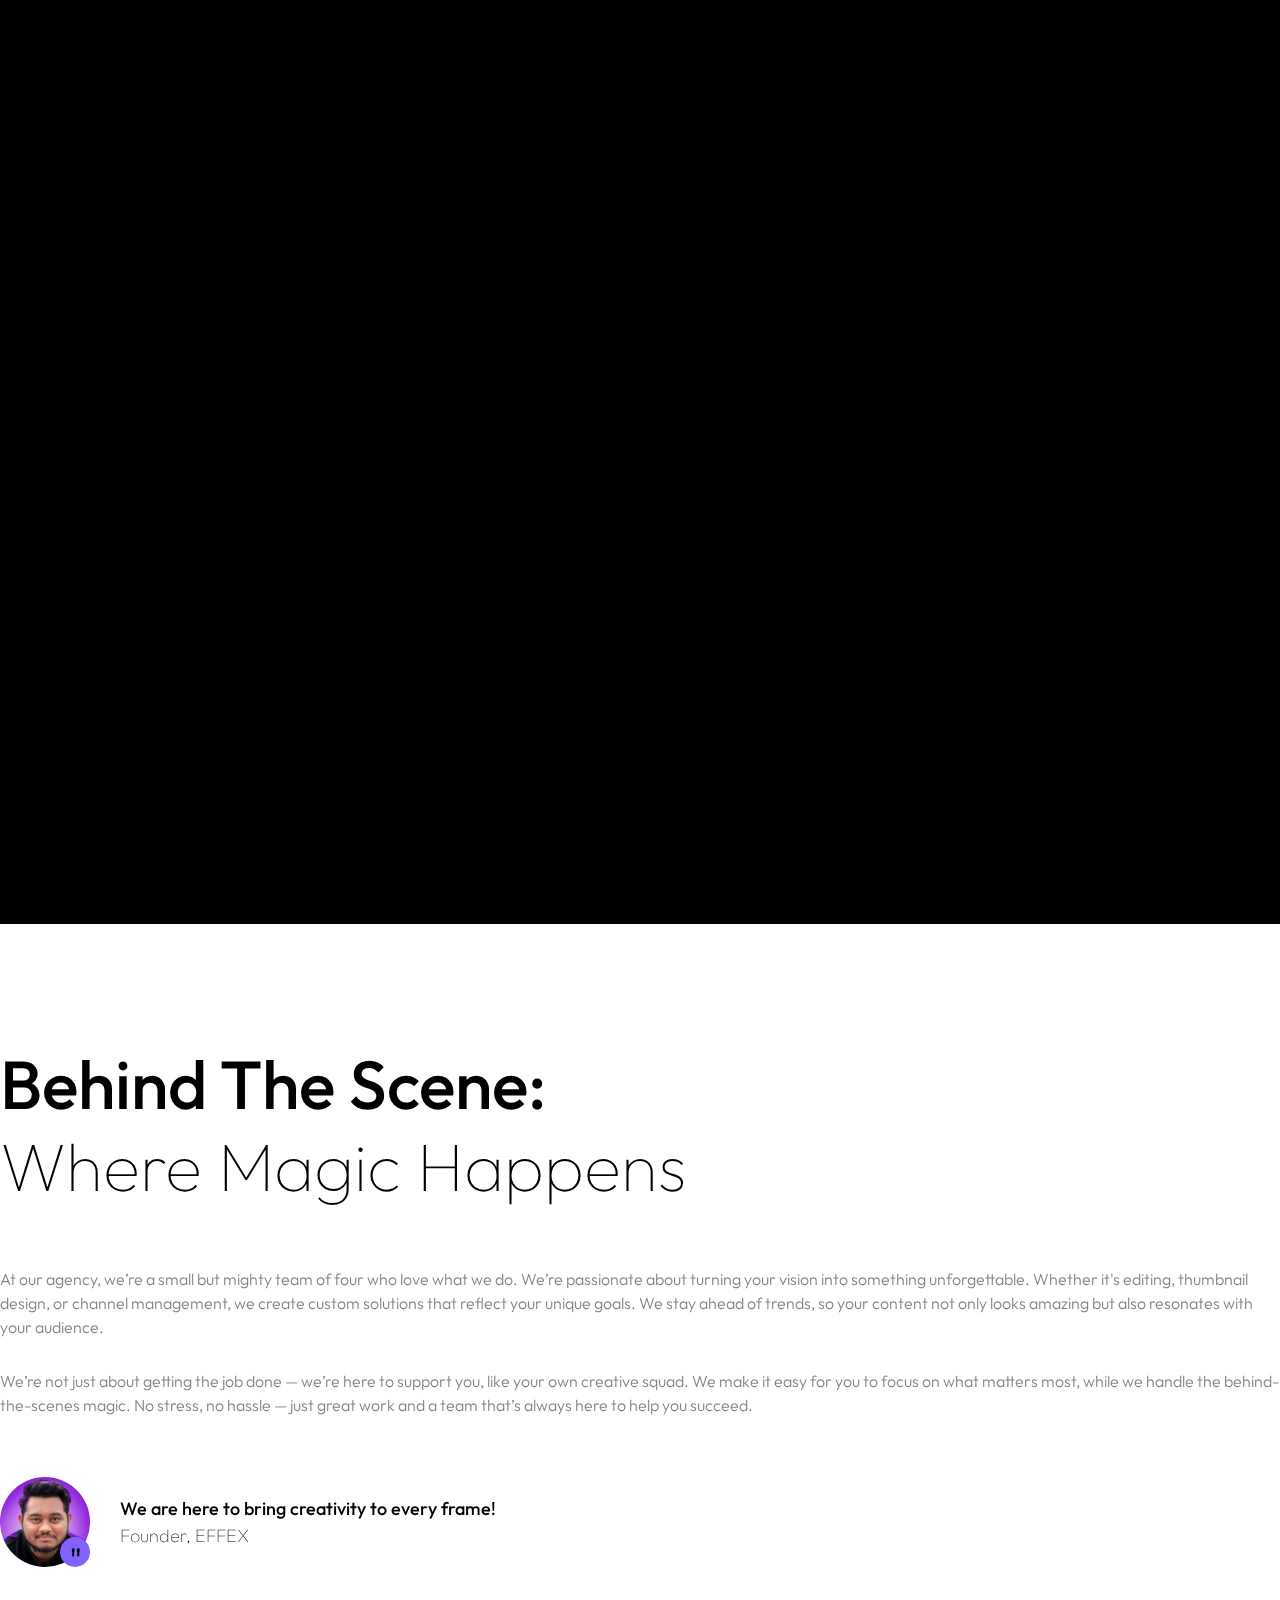
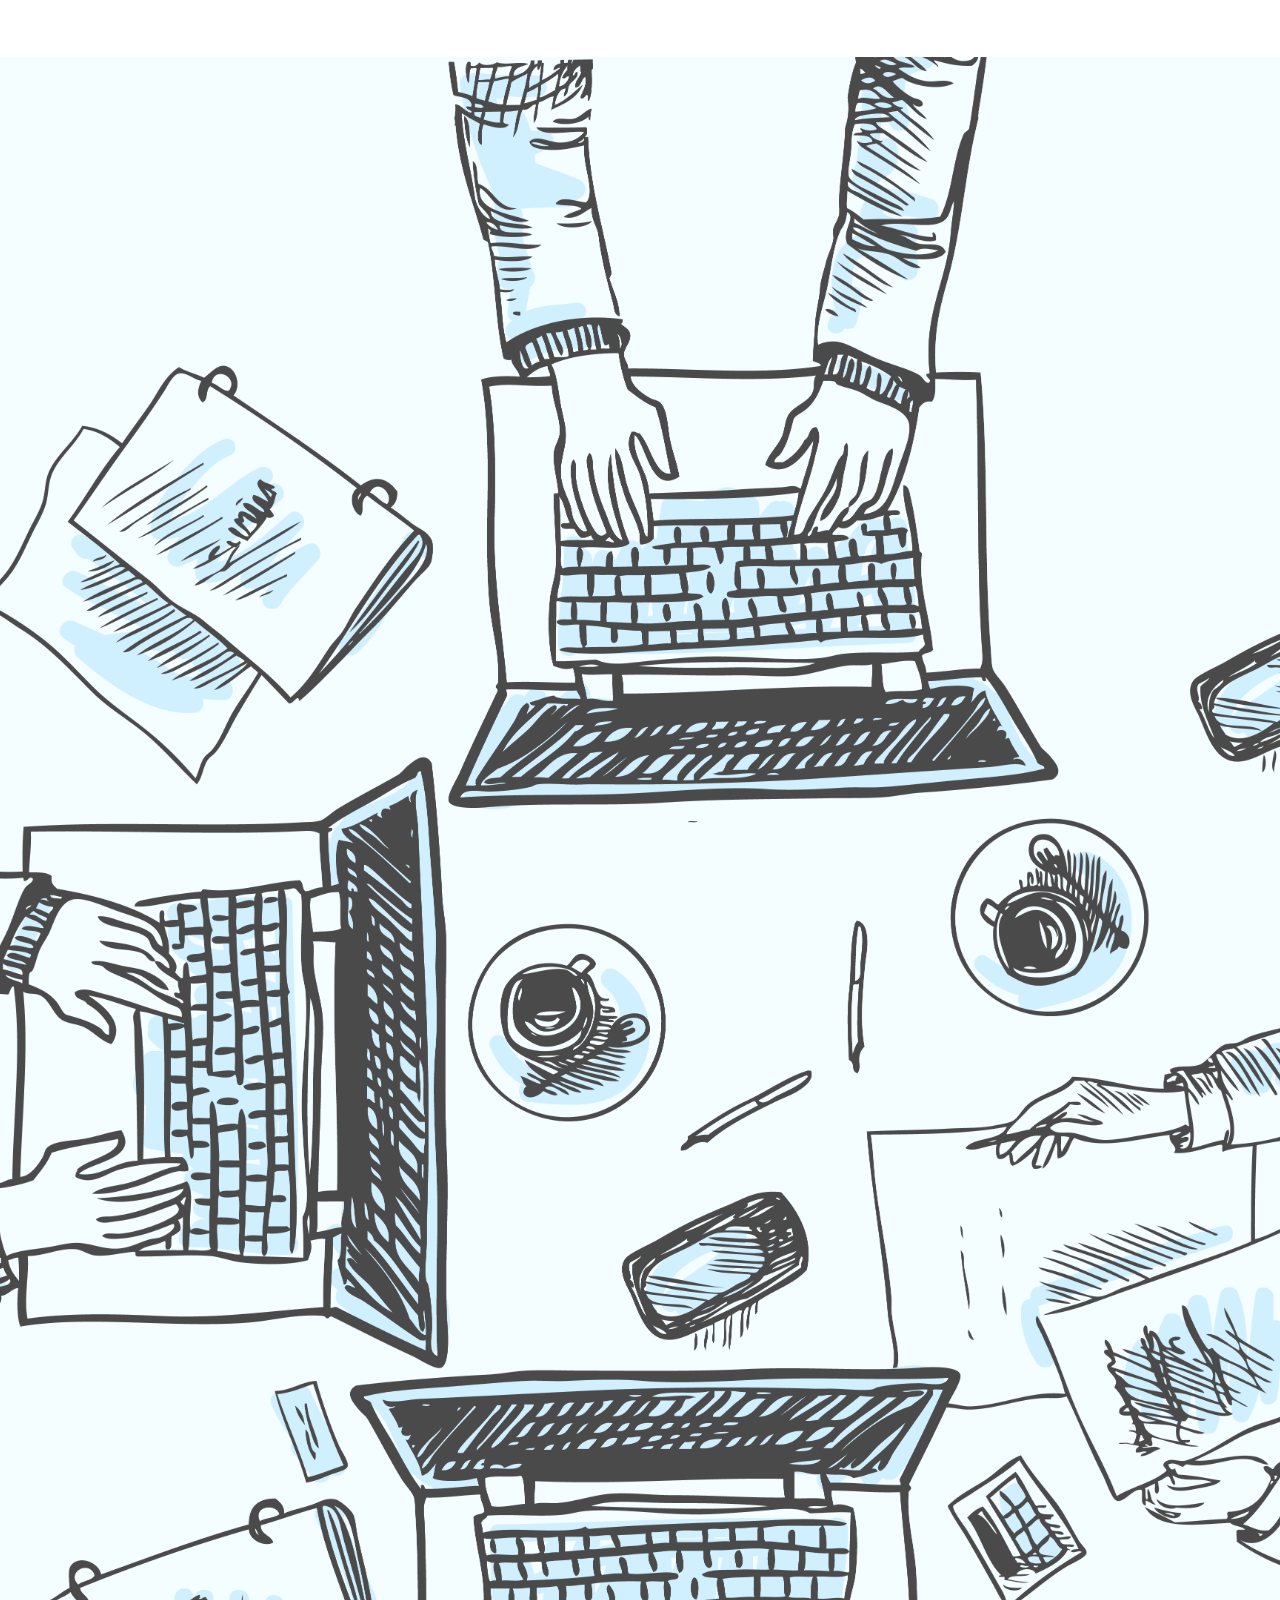
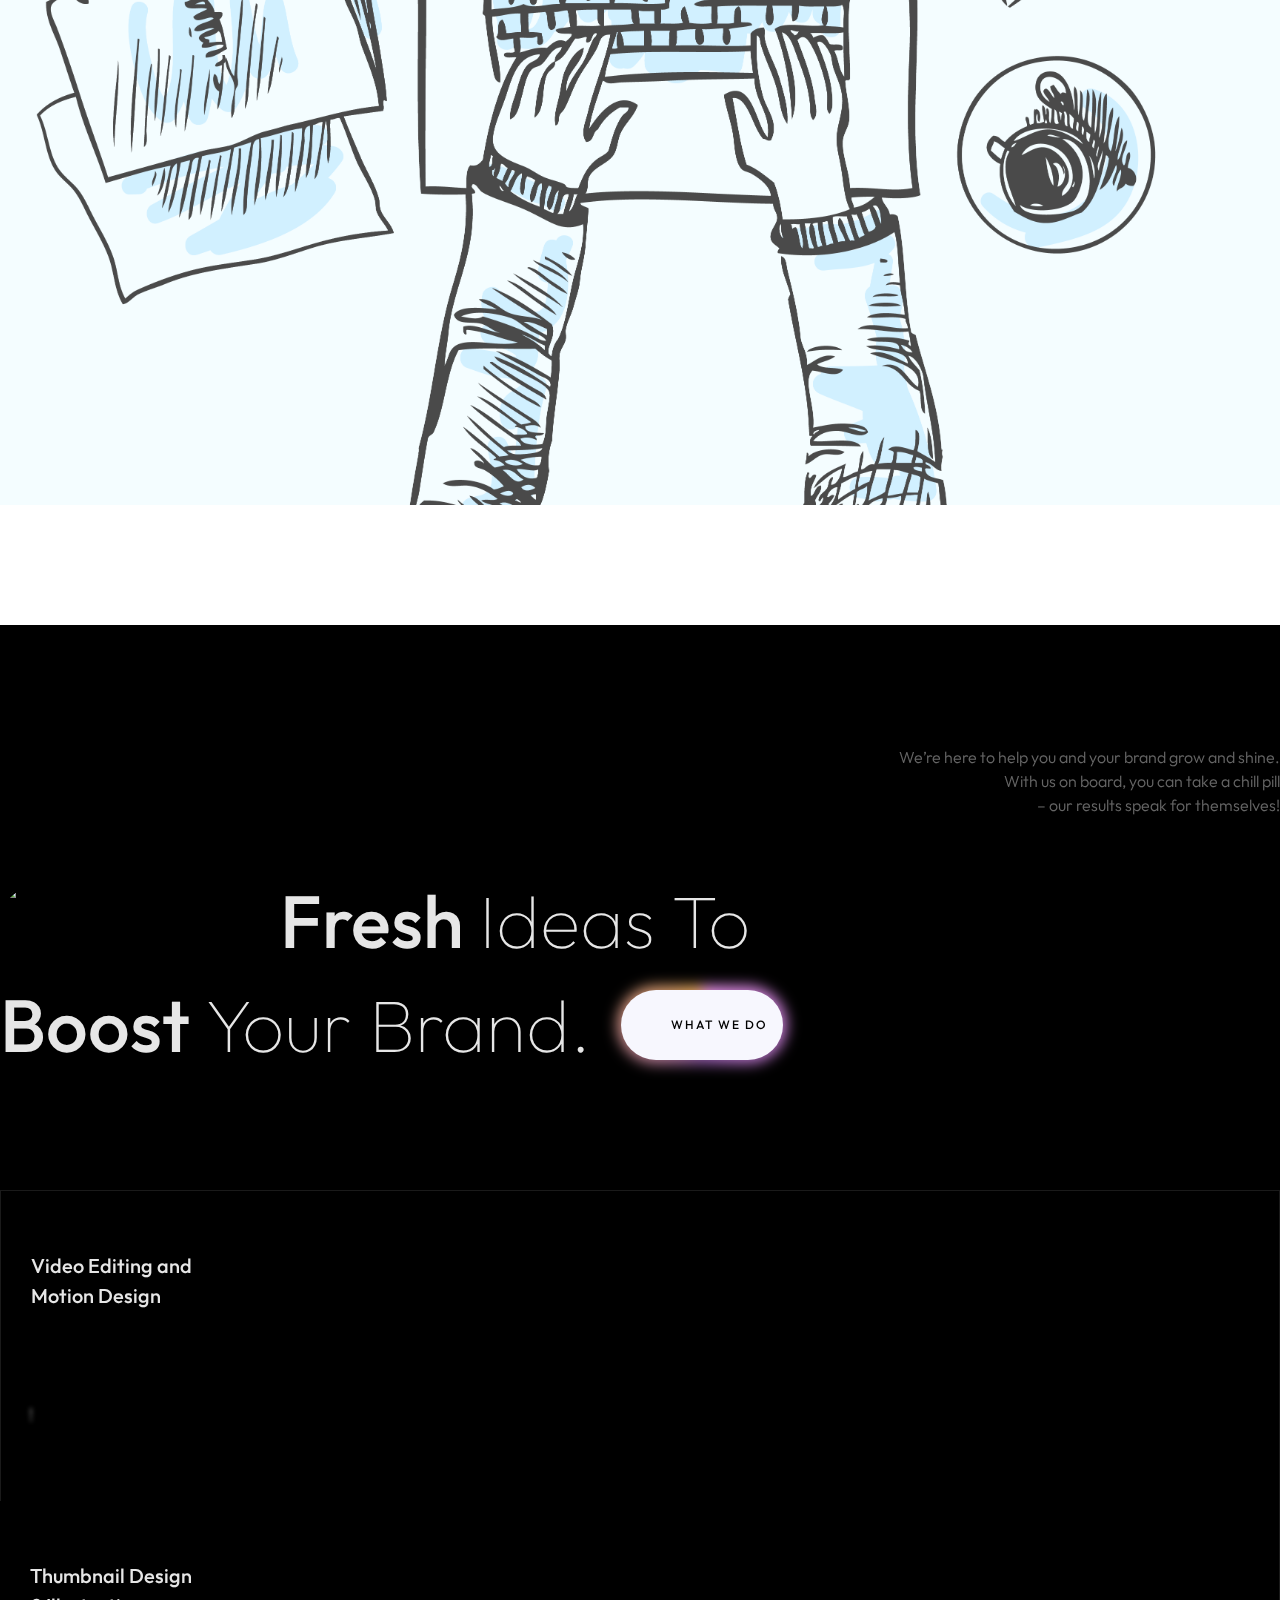
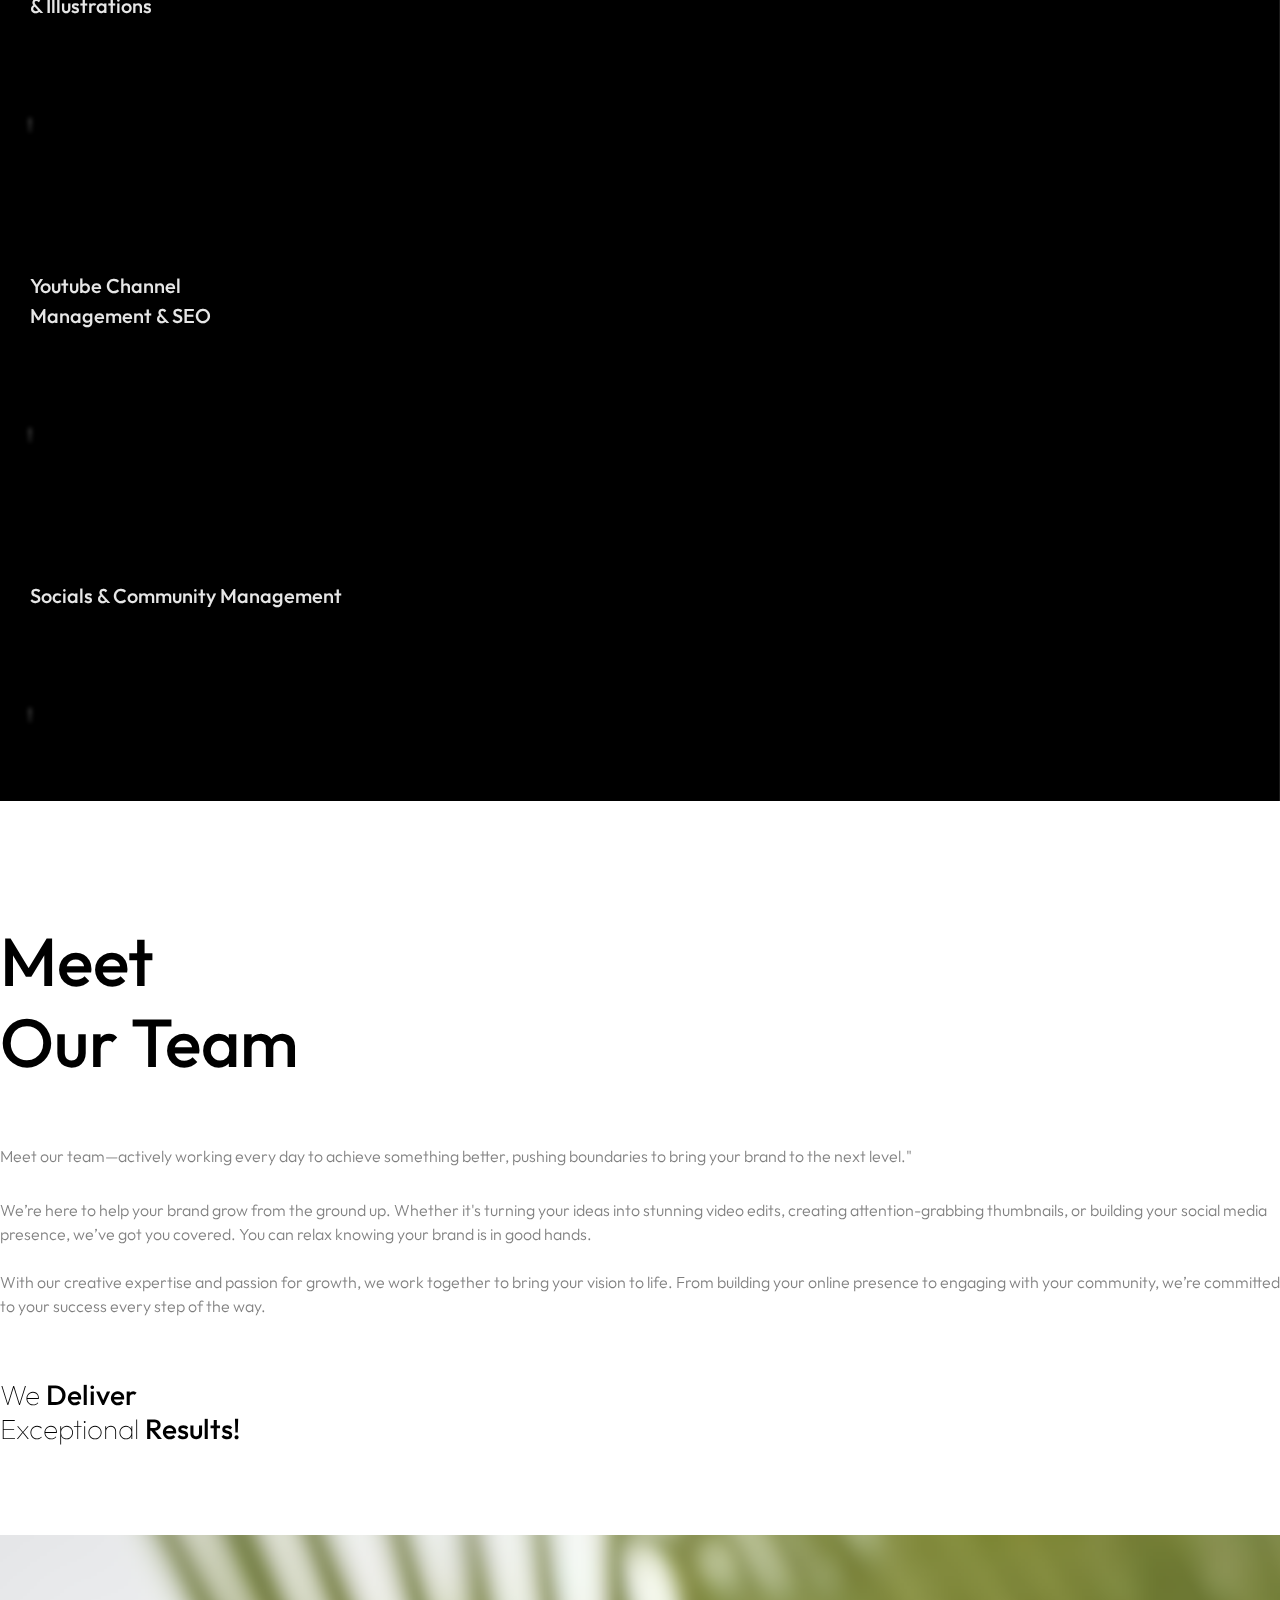
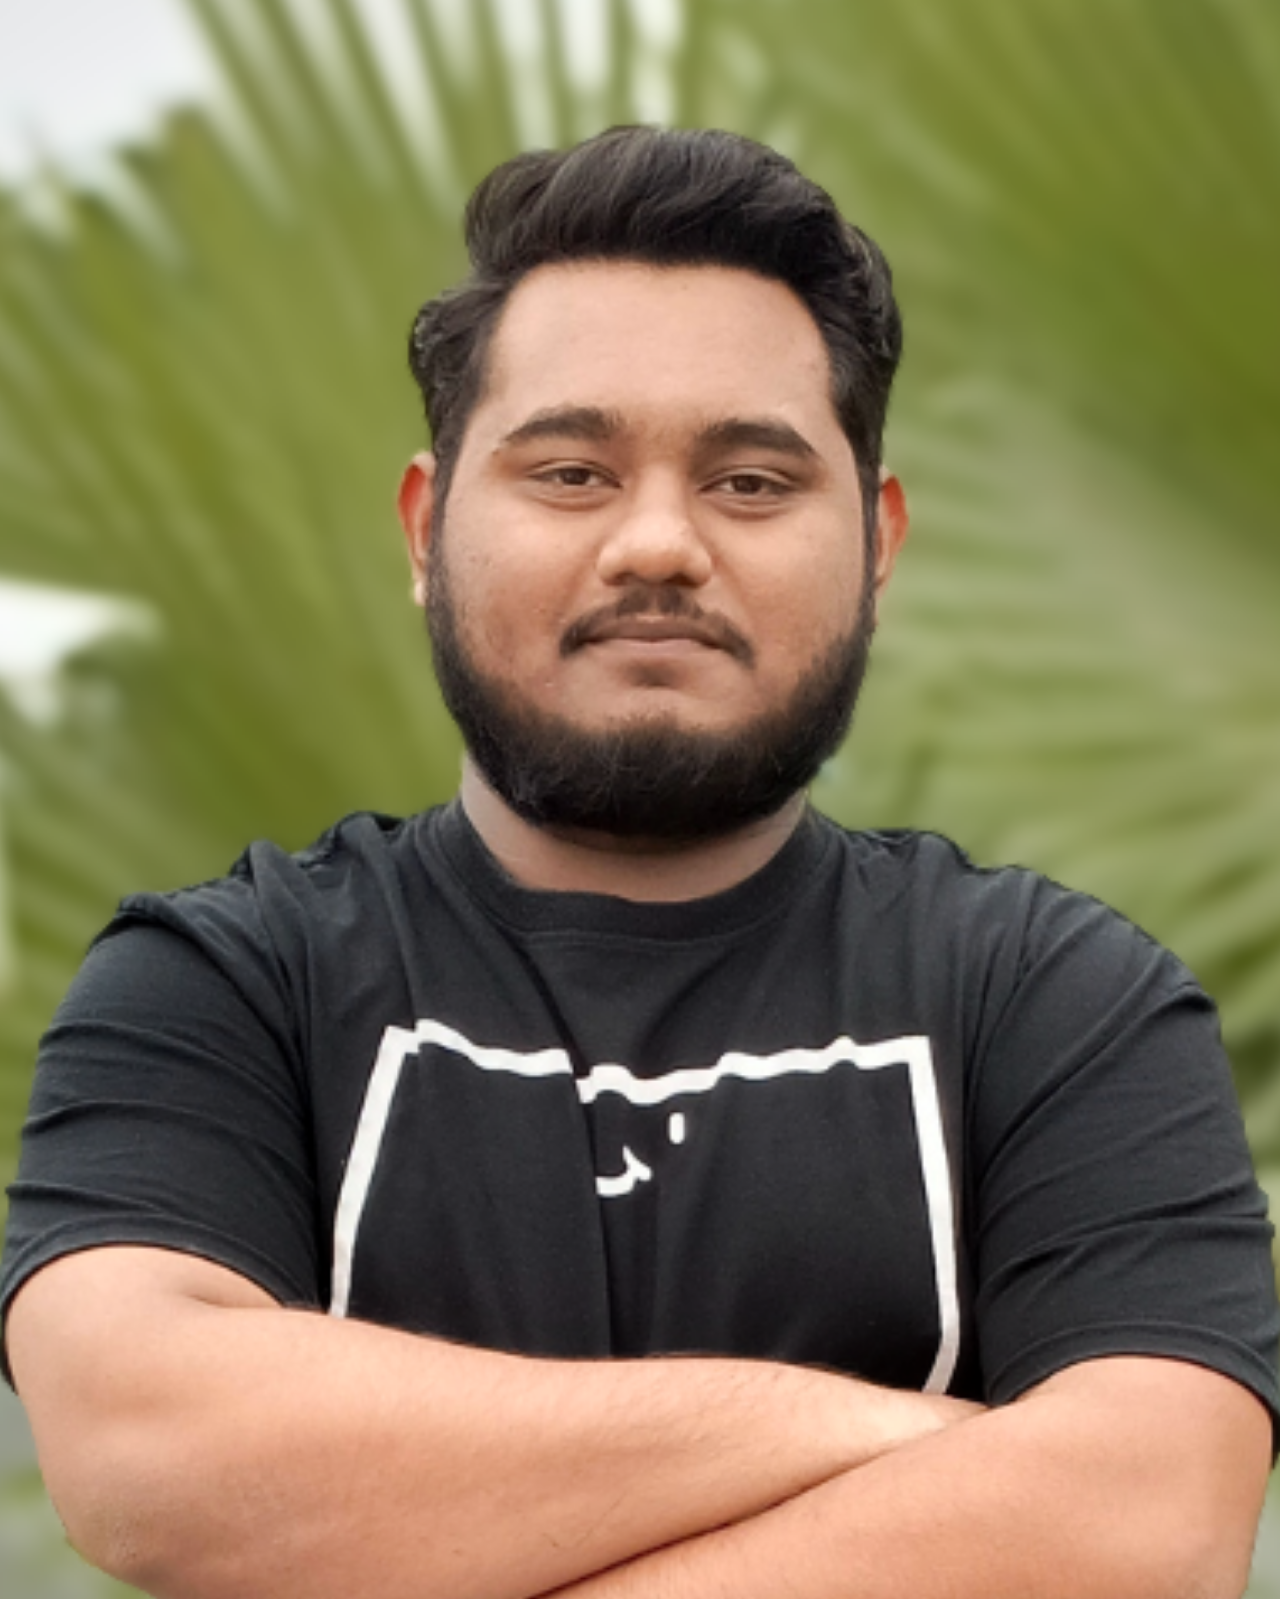
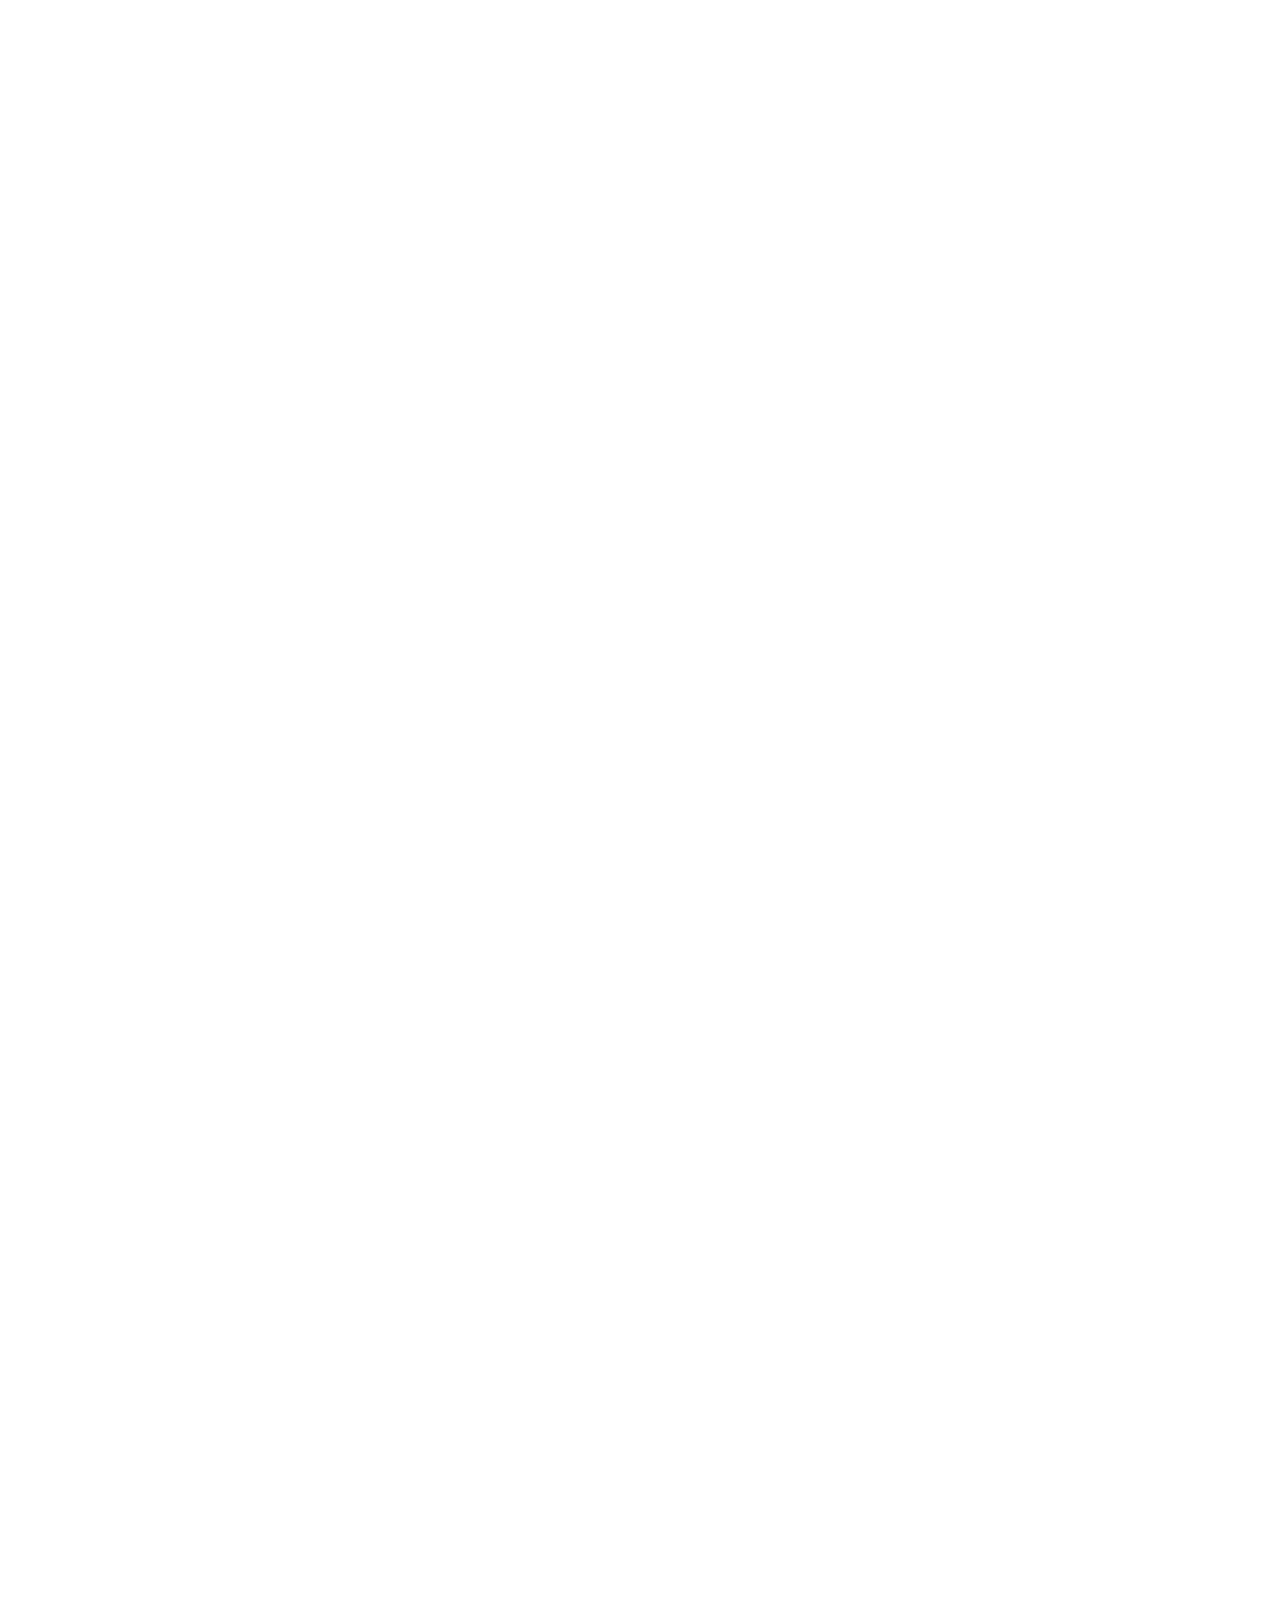
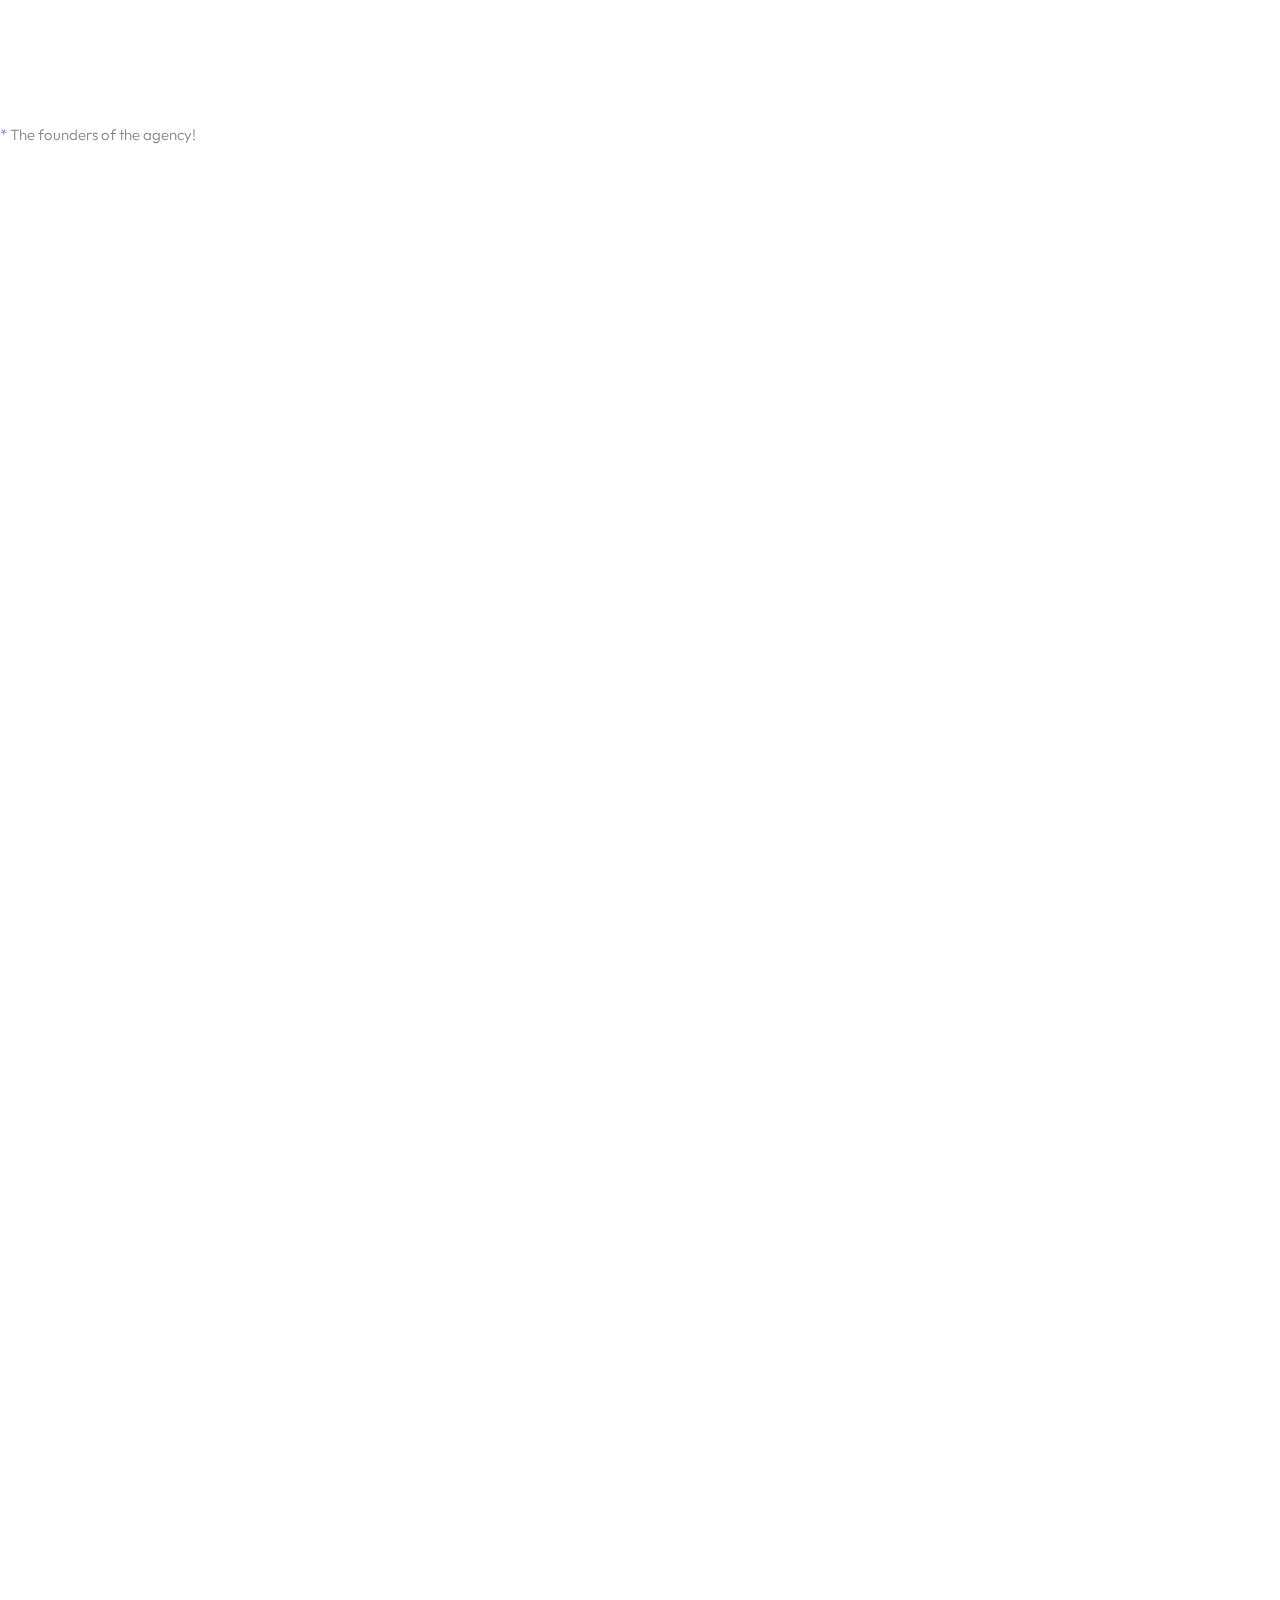
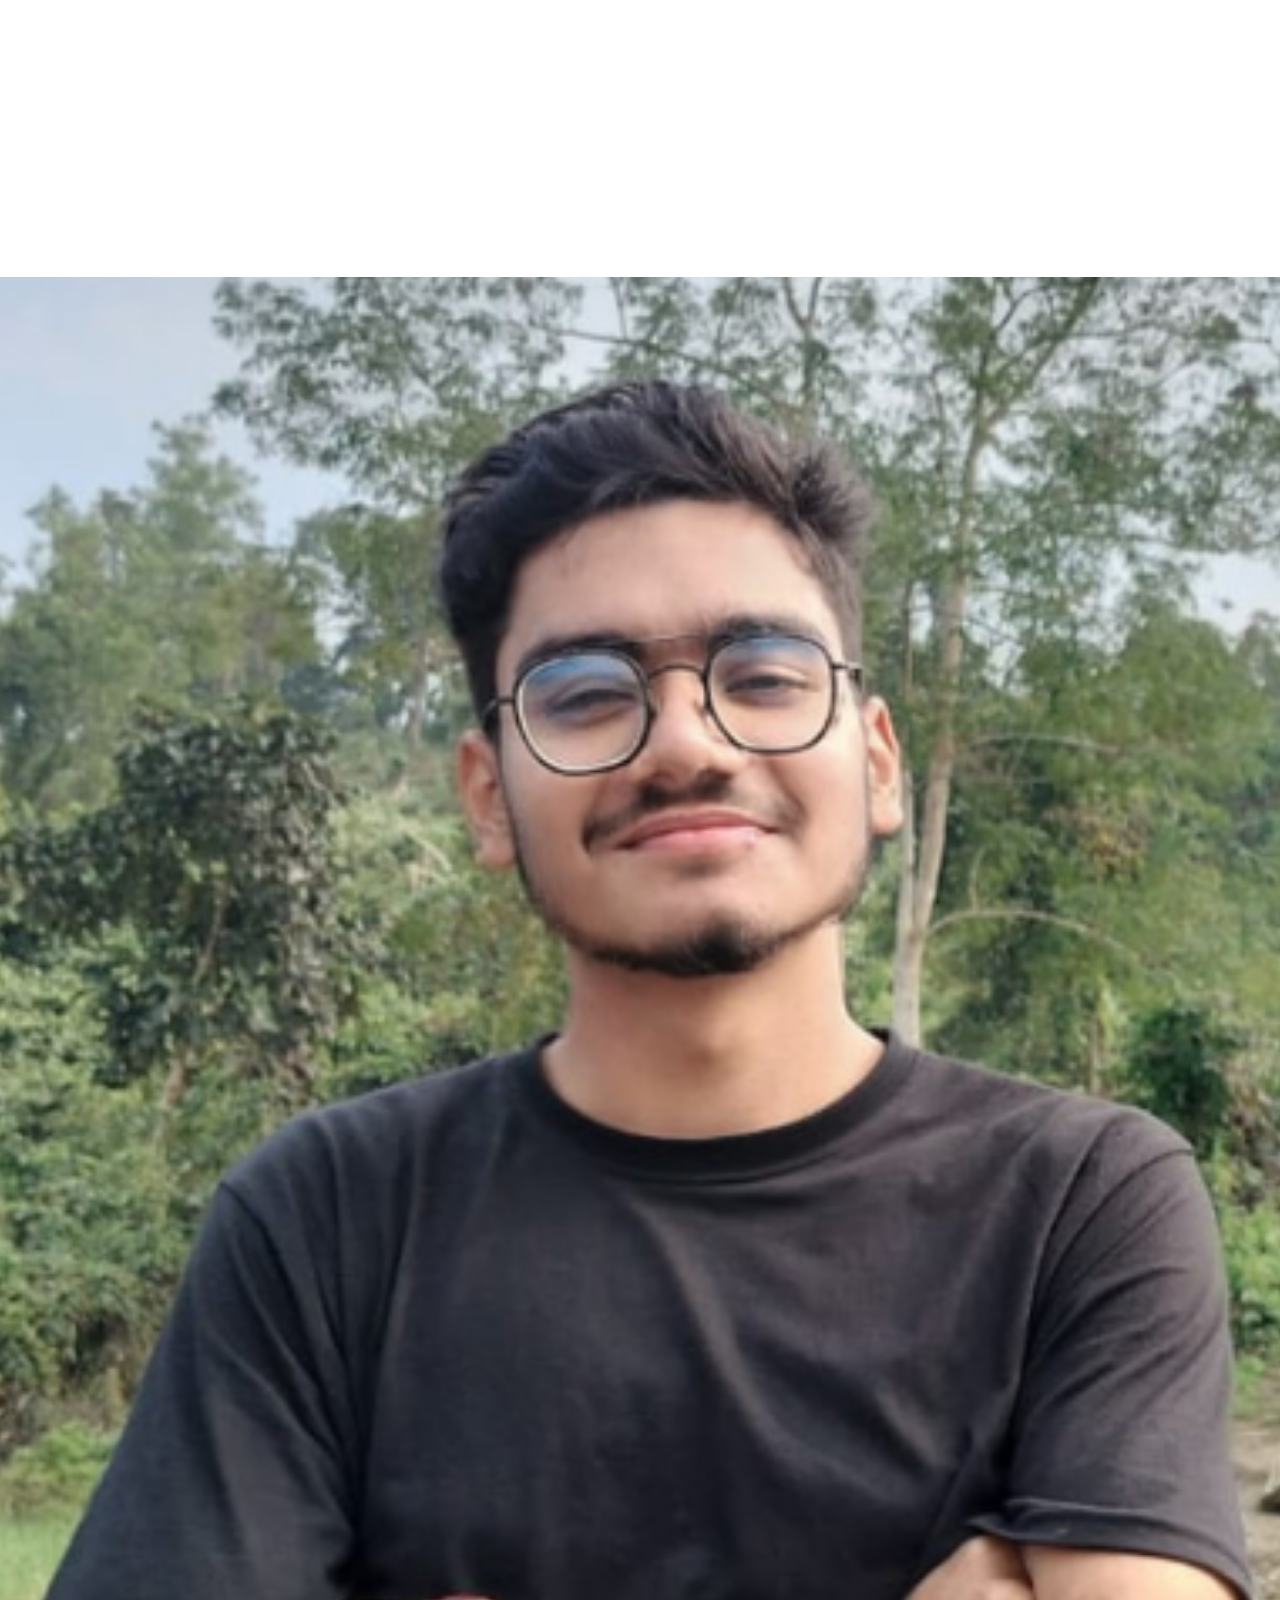
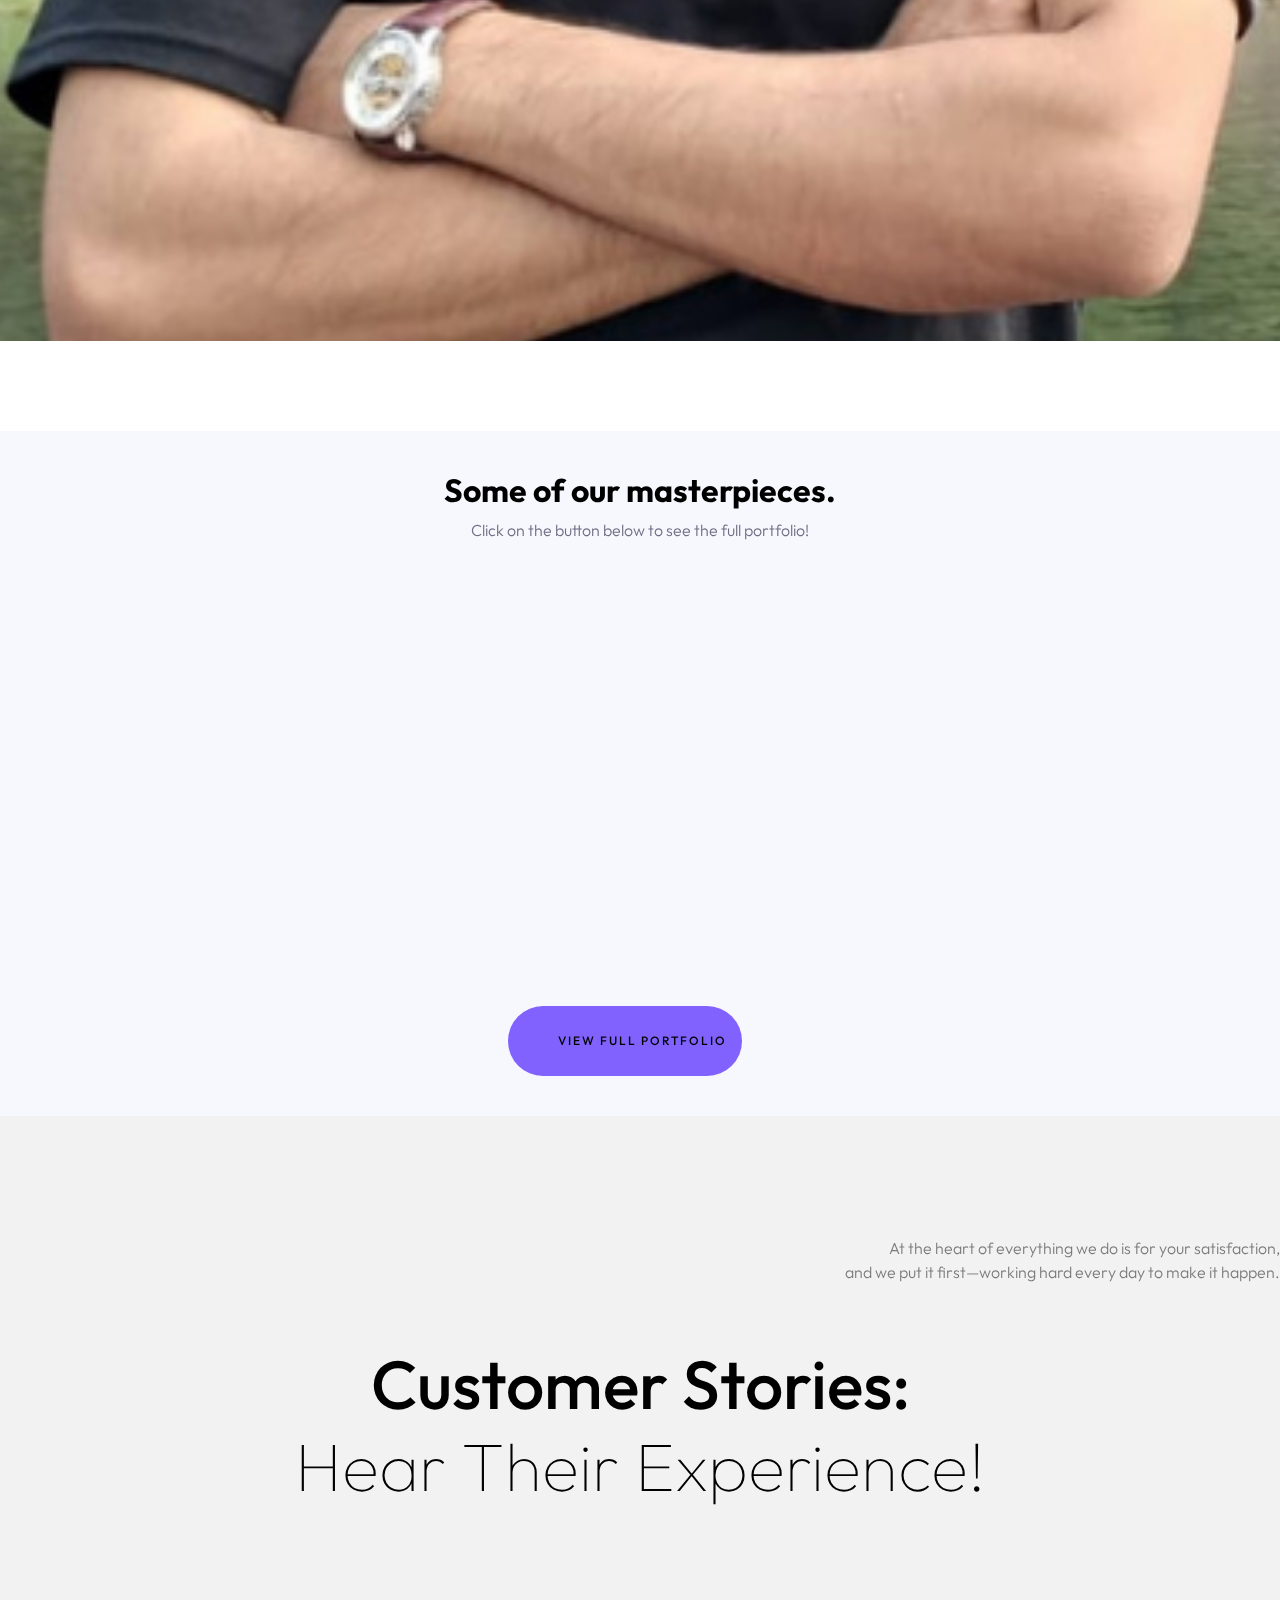
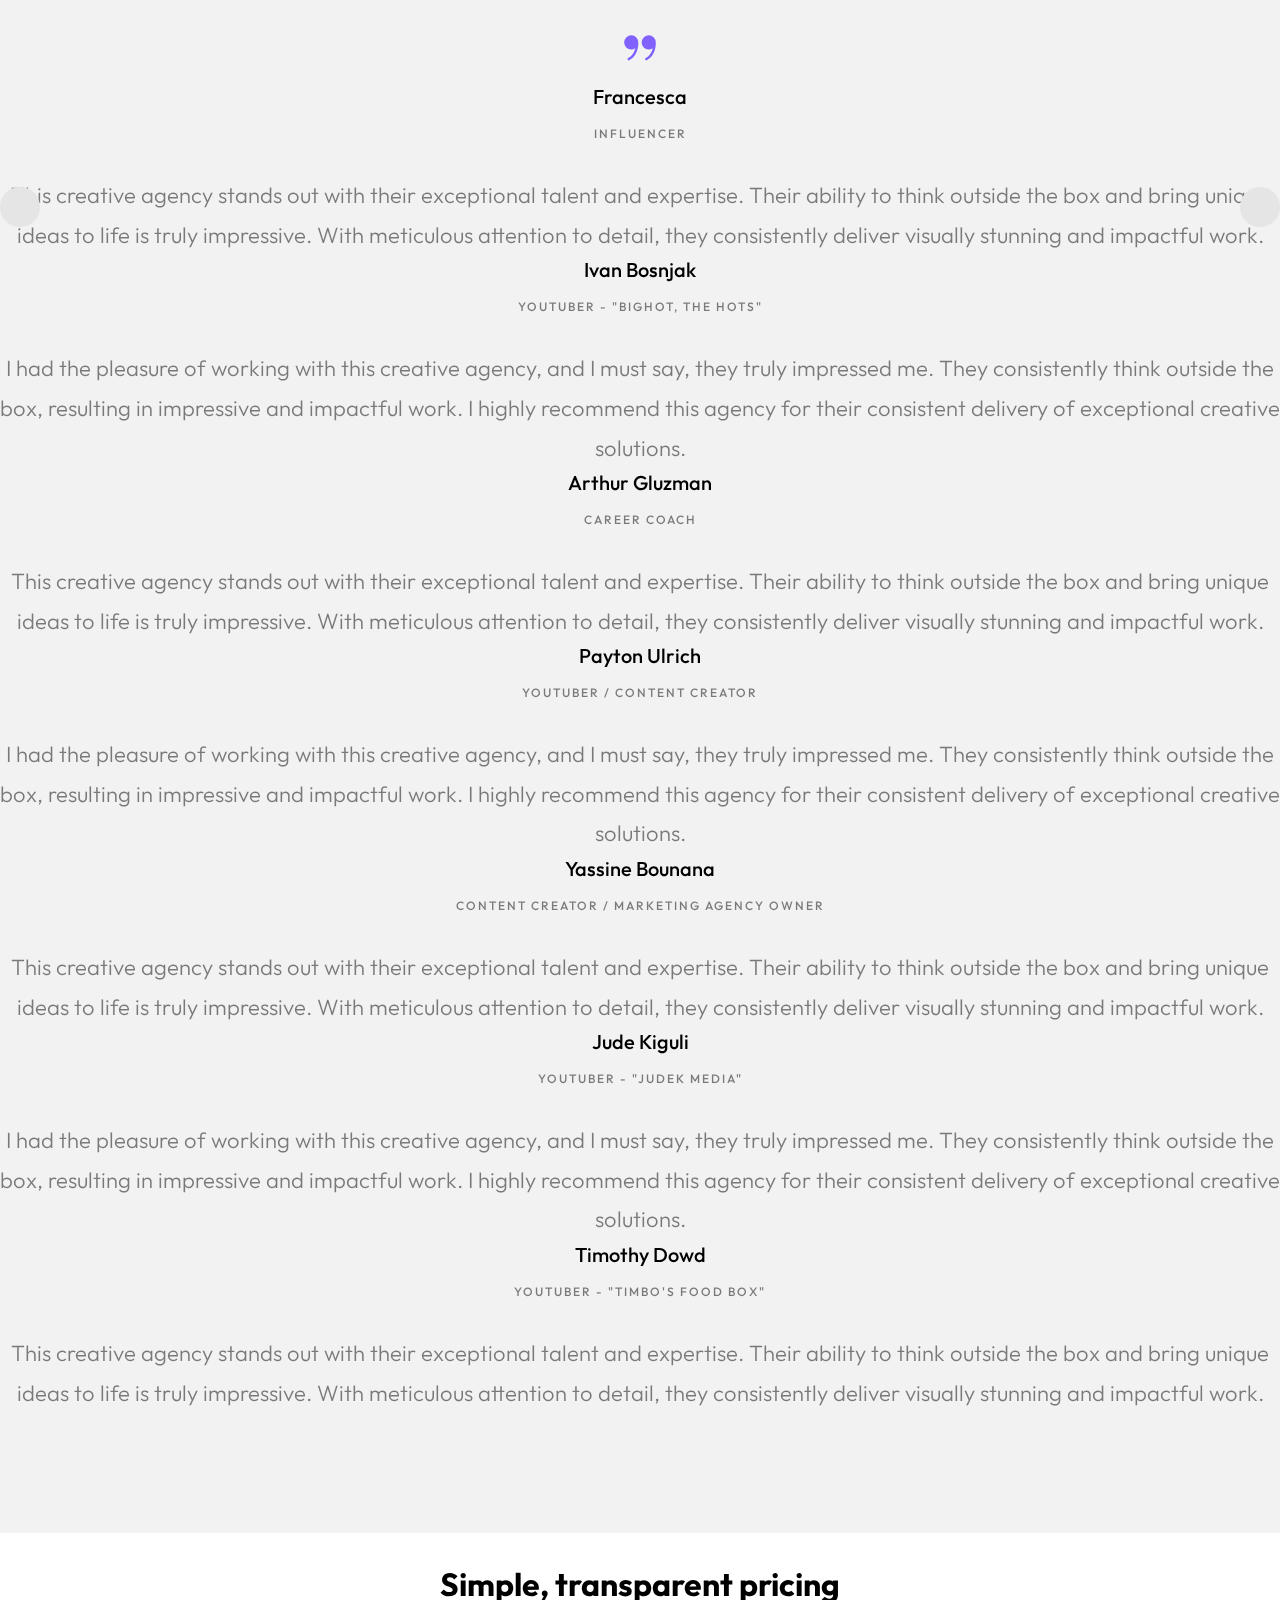
==== commit 6a9cbd5e: "aEF" ====
--- a/index.html
+++ b/index.html
@@ -232,7 +232,7 @@
 						</p>
 						<div class="mil-about-quote">
 							<div class="mil-avatar mil-up">
-								<img src="img/faces/customers/Square Image.jpg" alt="Founder">
+								<img src="img\faces\Faceshot.jpg" alt="Founder">
 							</div>
 							<h6 class="mil-quote mil-up">We are here to bring creativity to every frame!<br>
 								<span class="mil-thin">Founder, EFFEX</span>
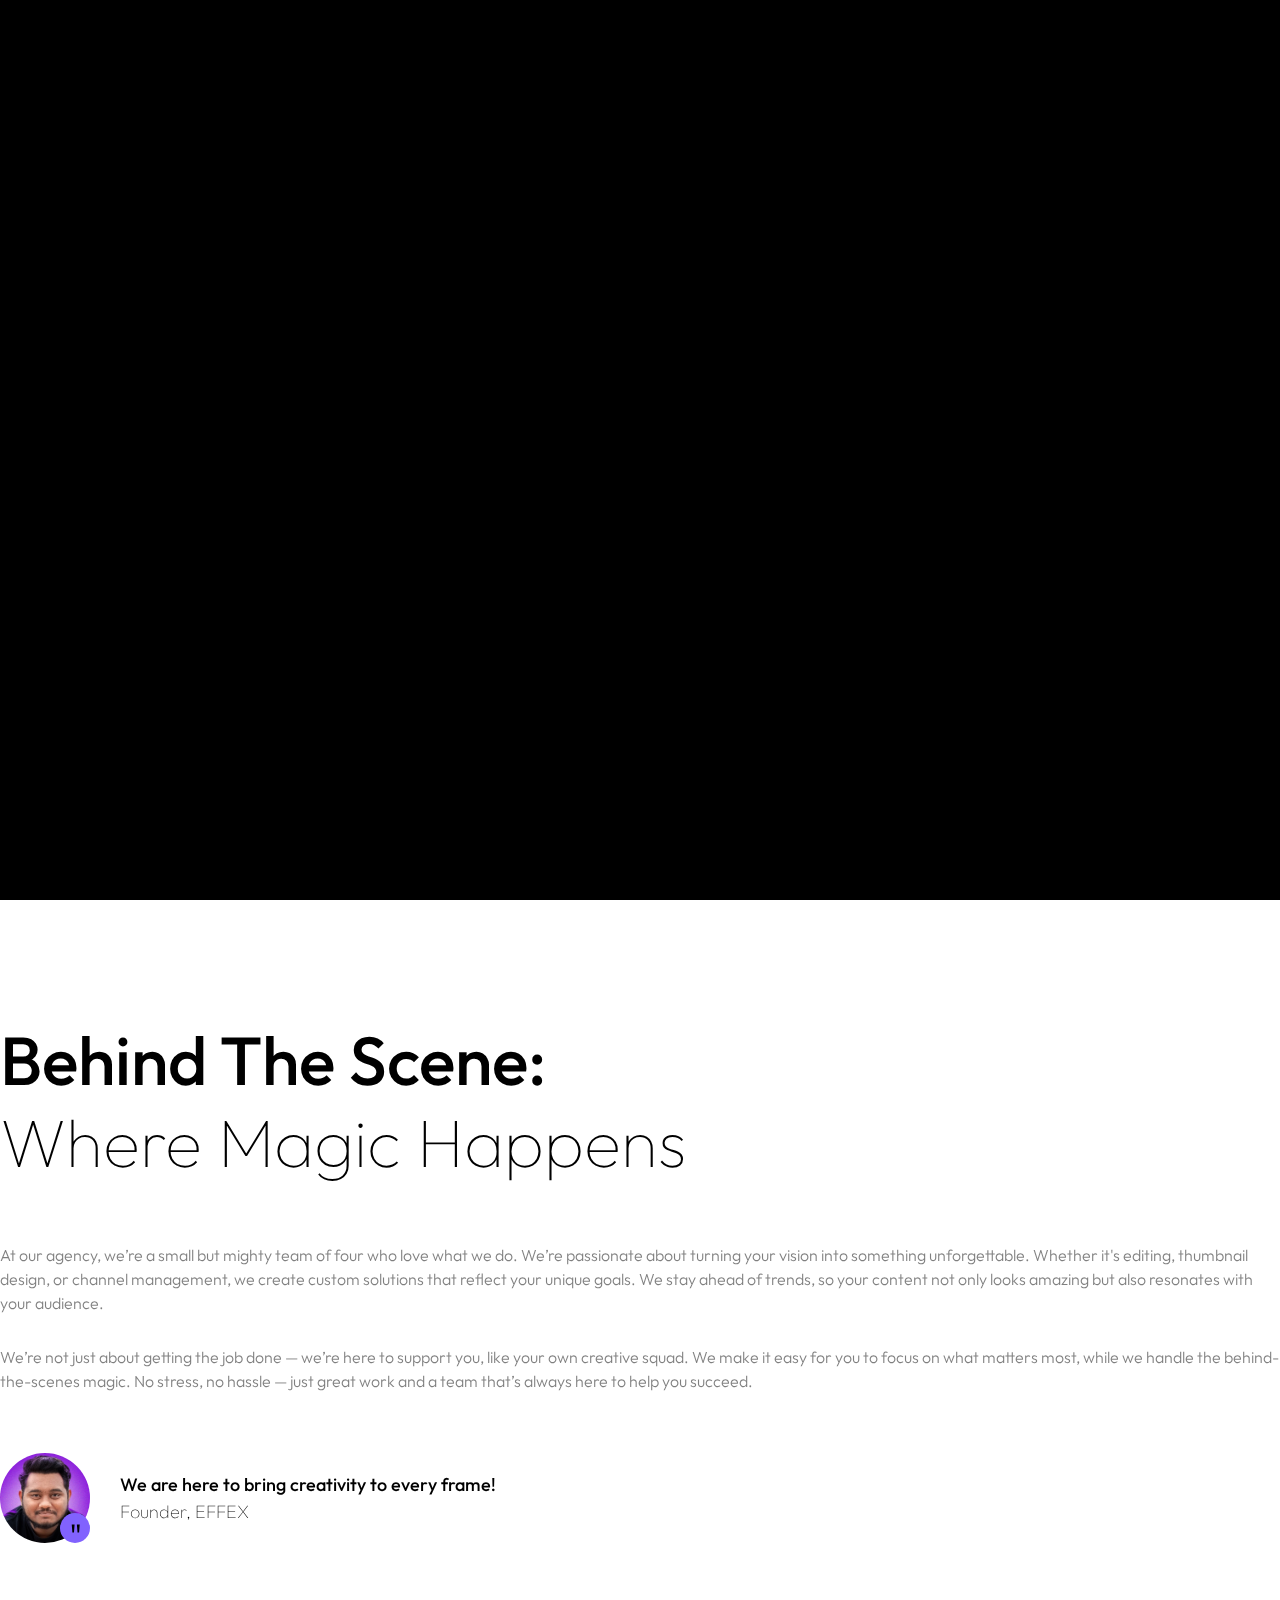
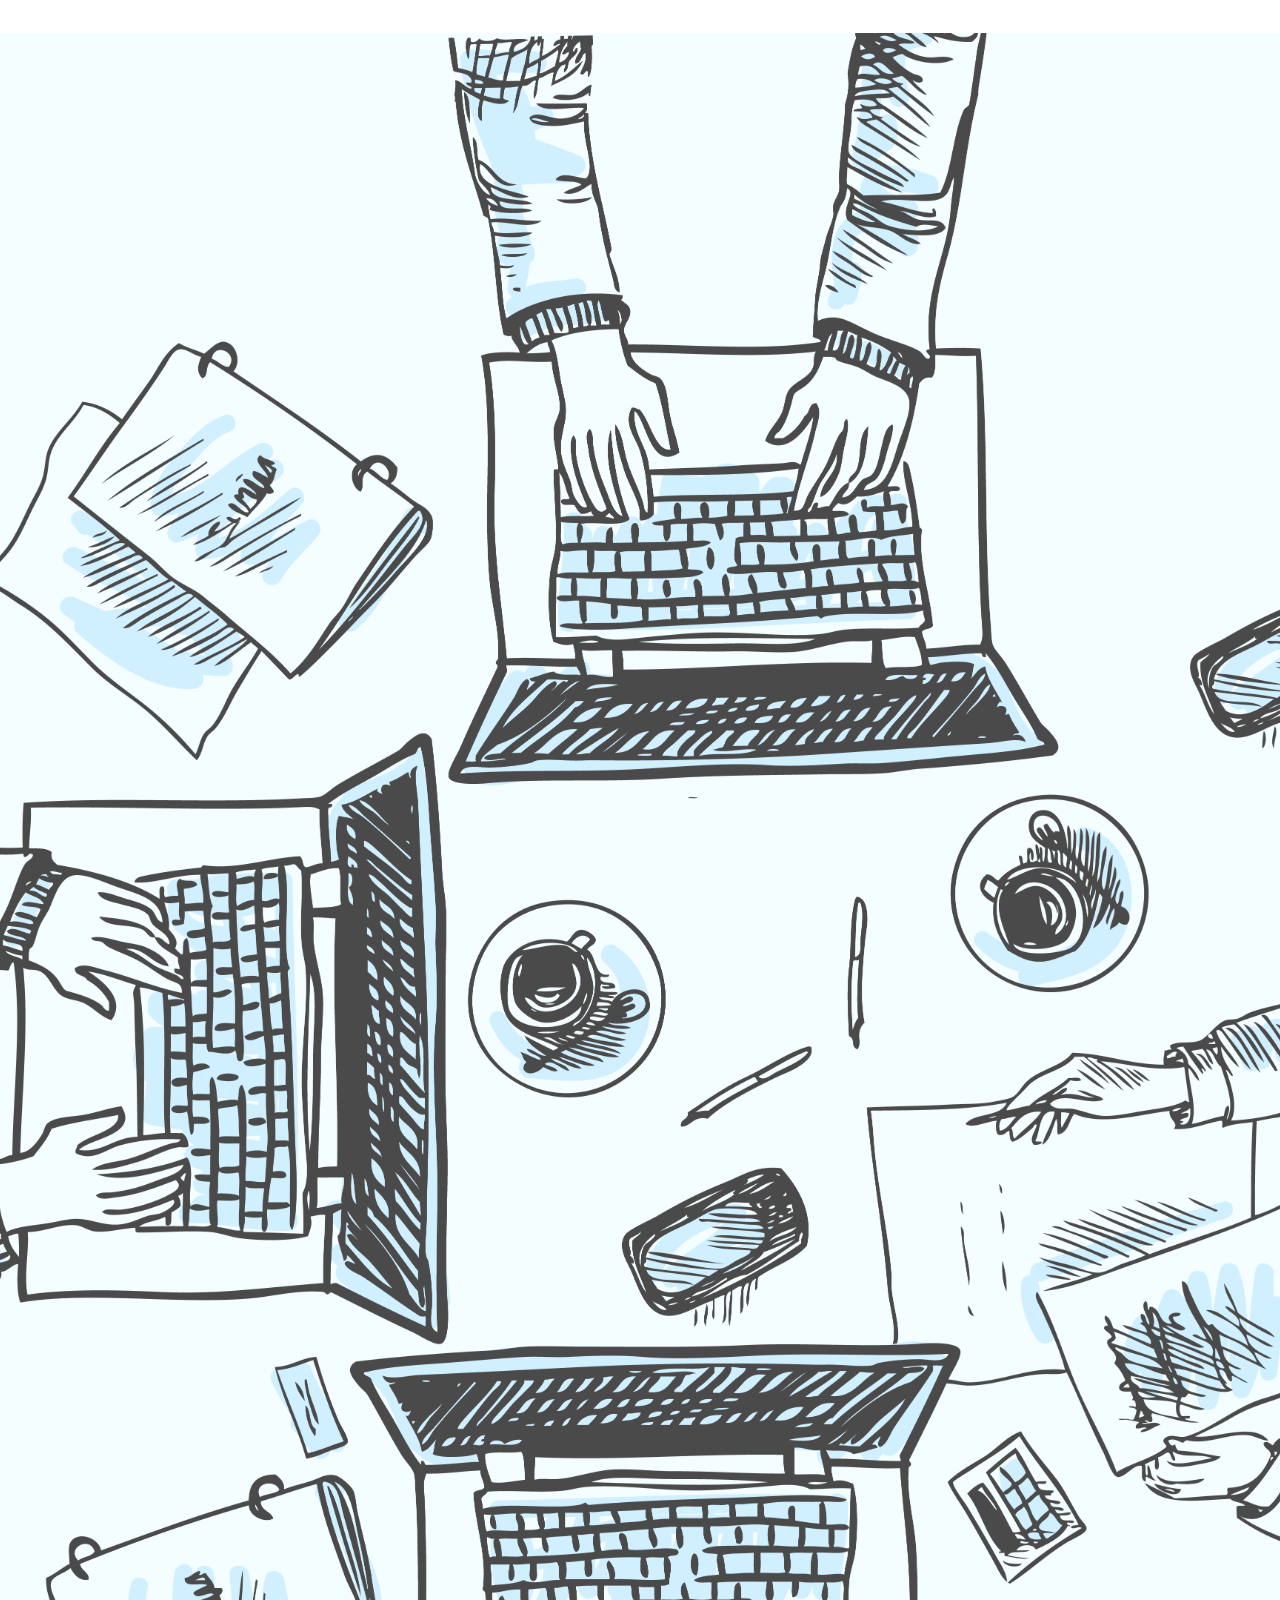
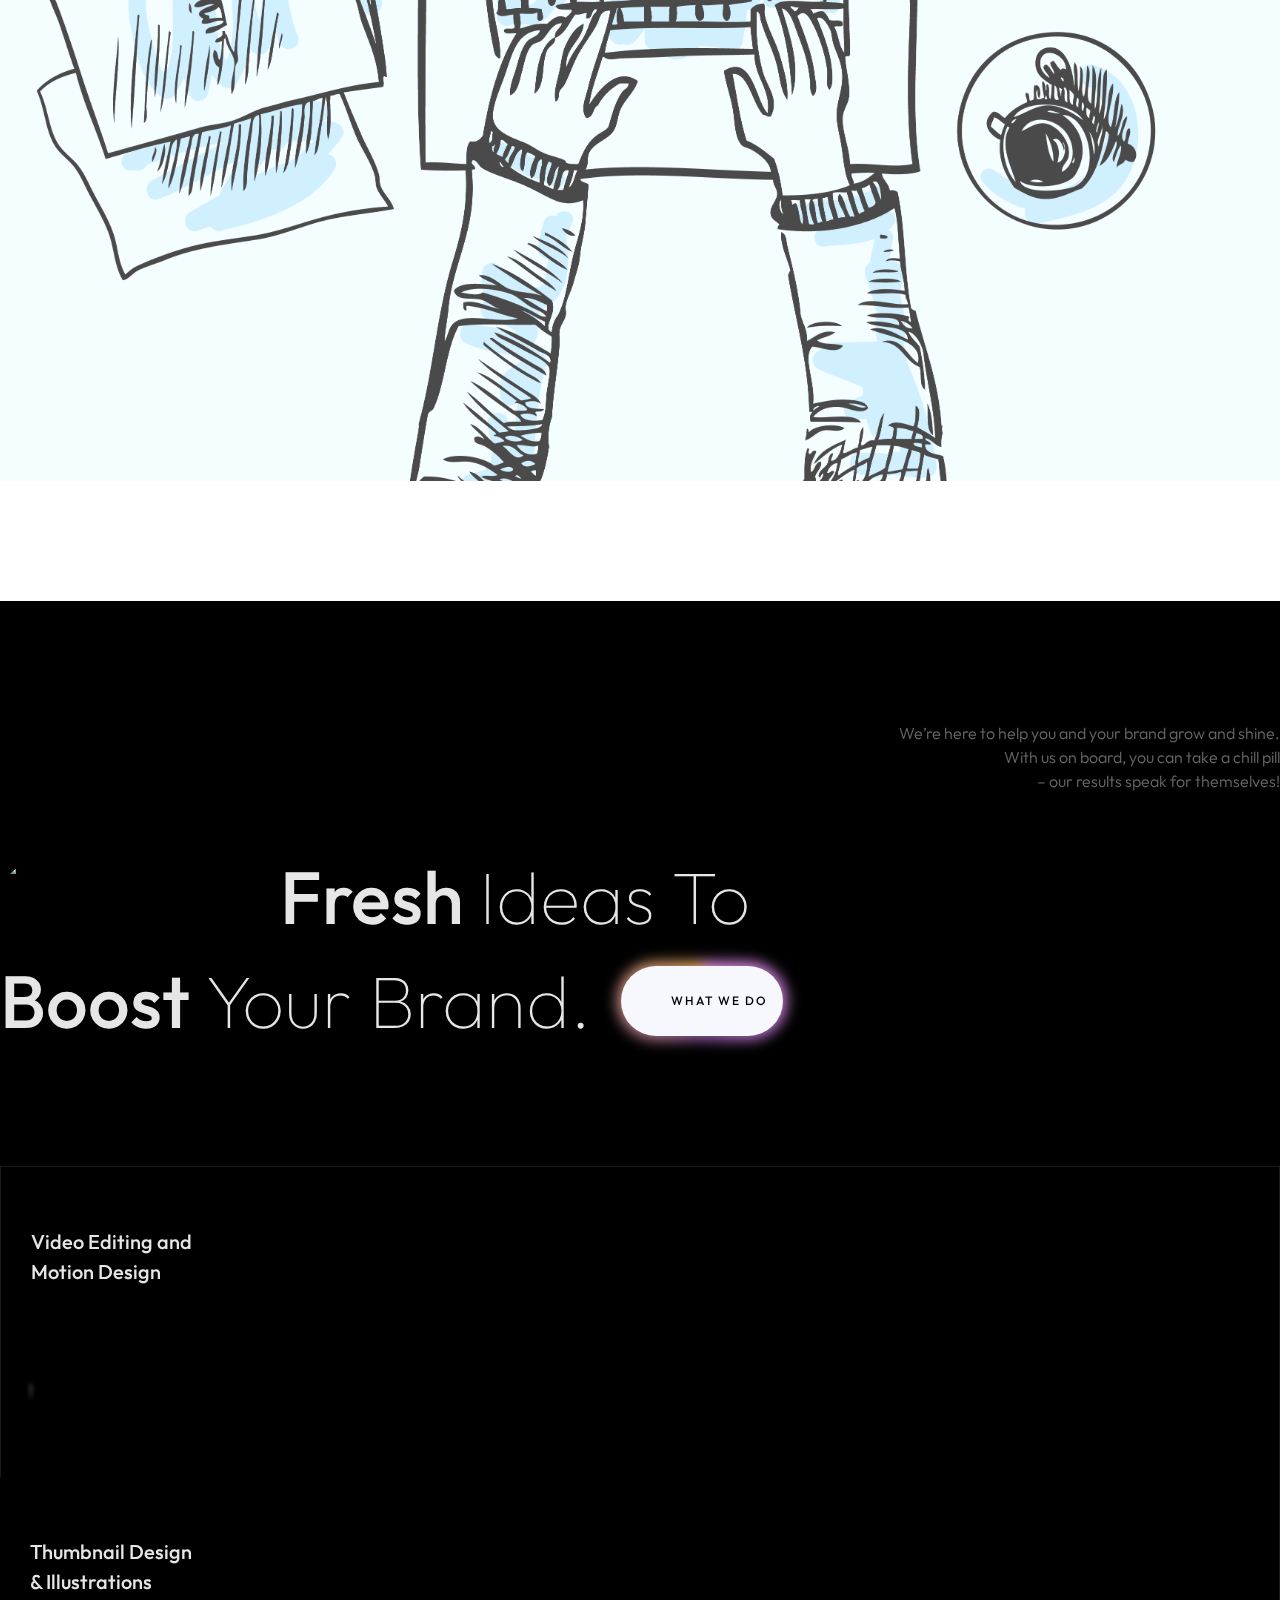
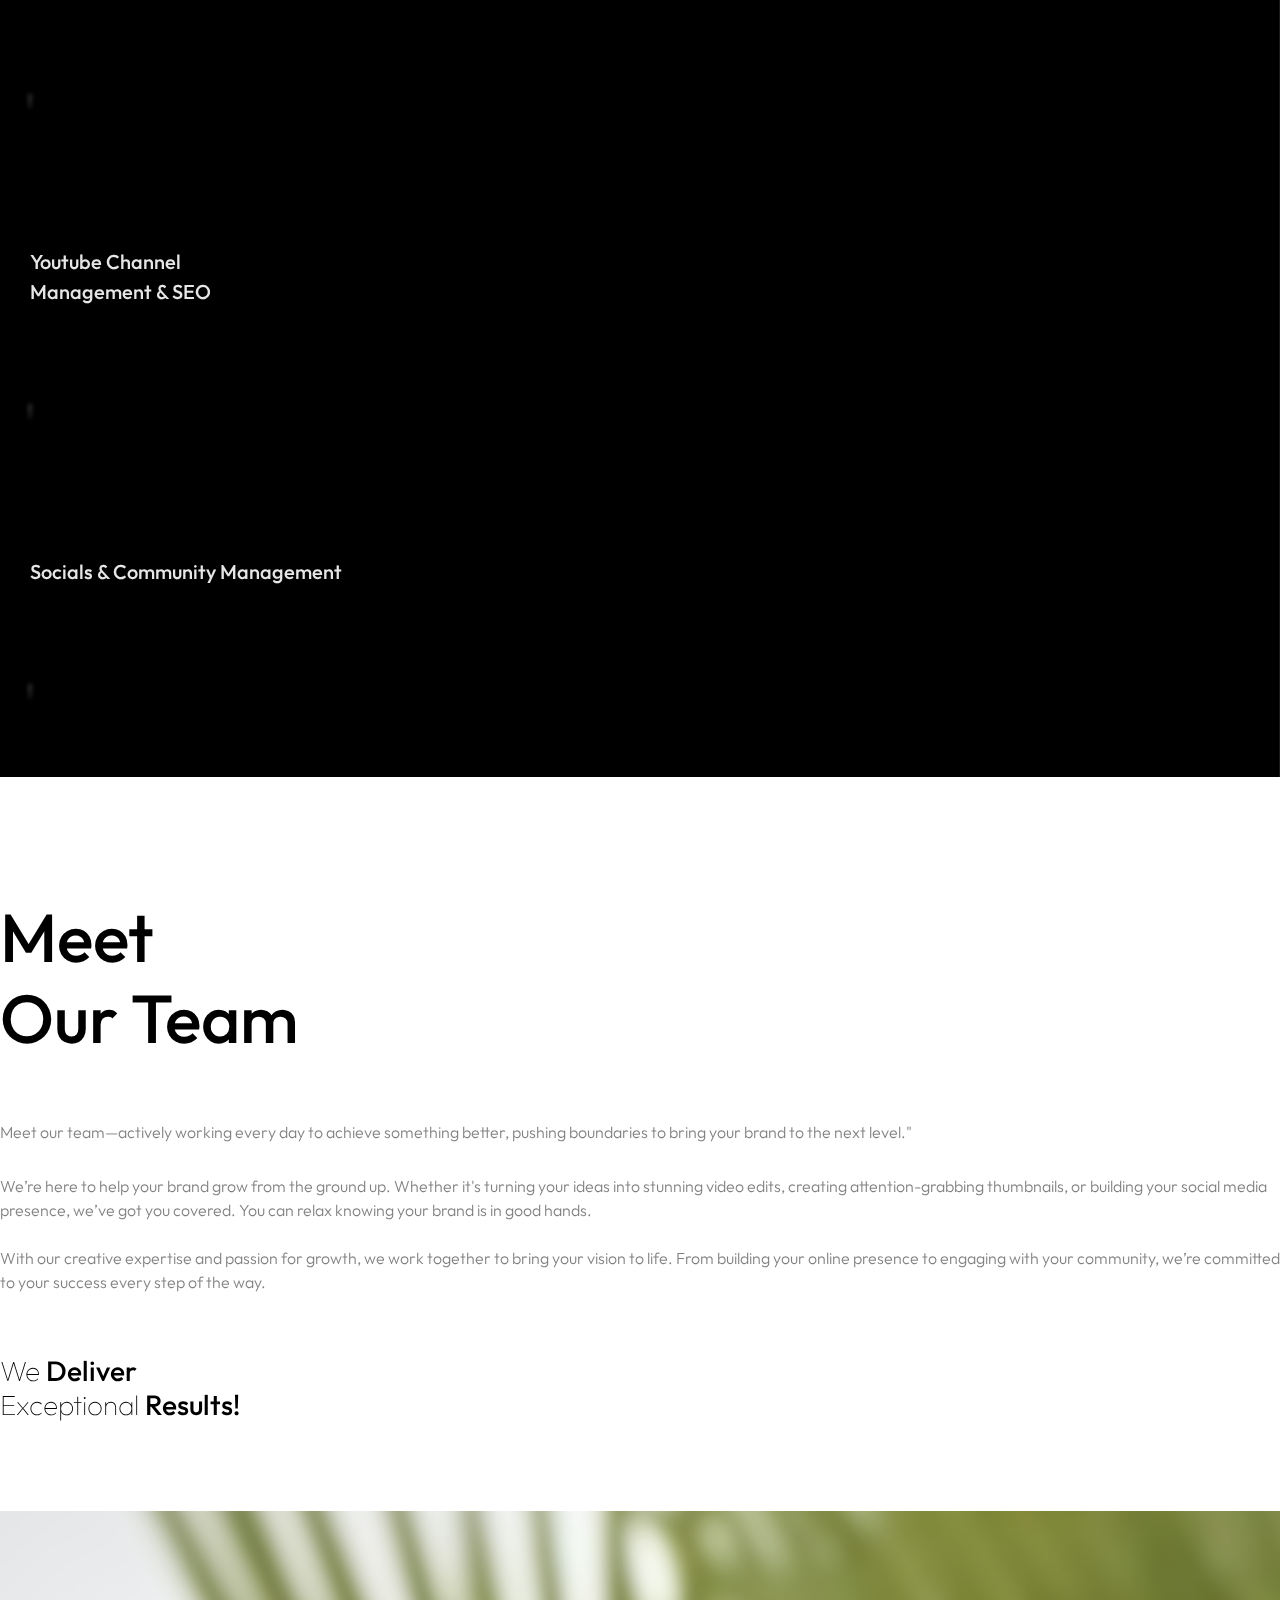
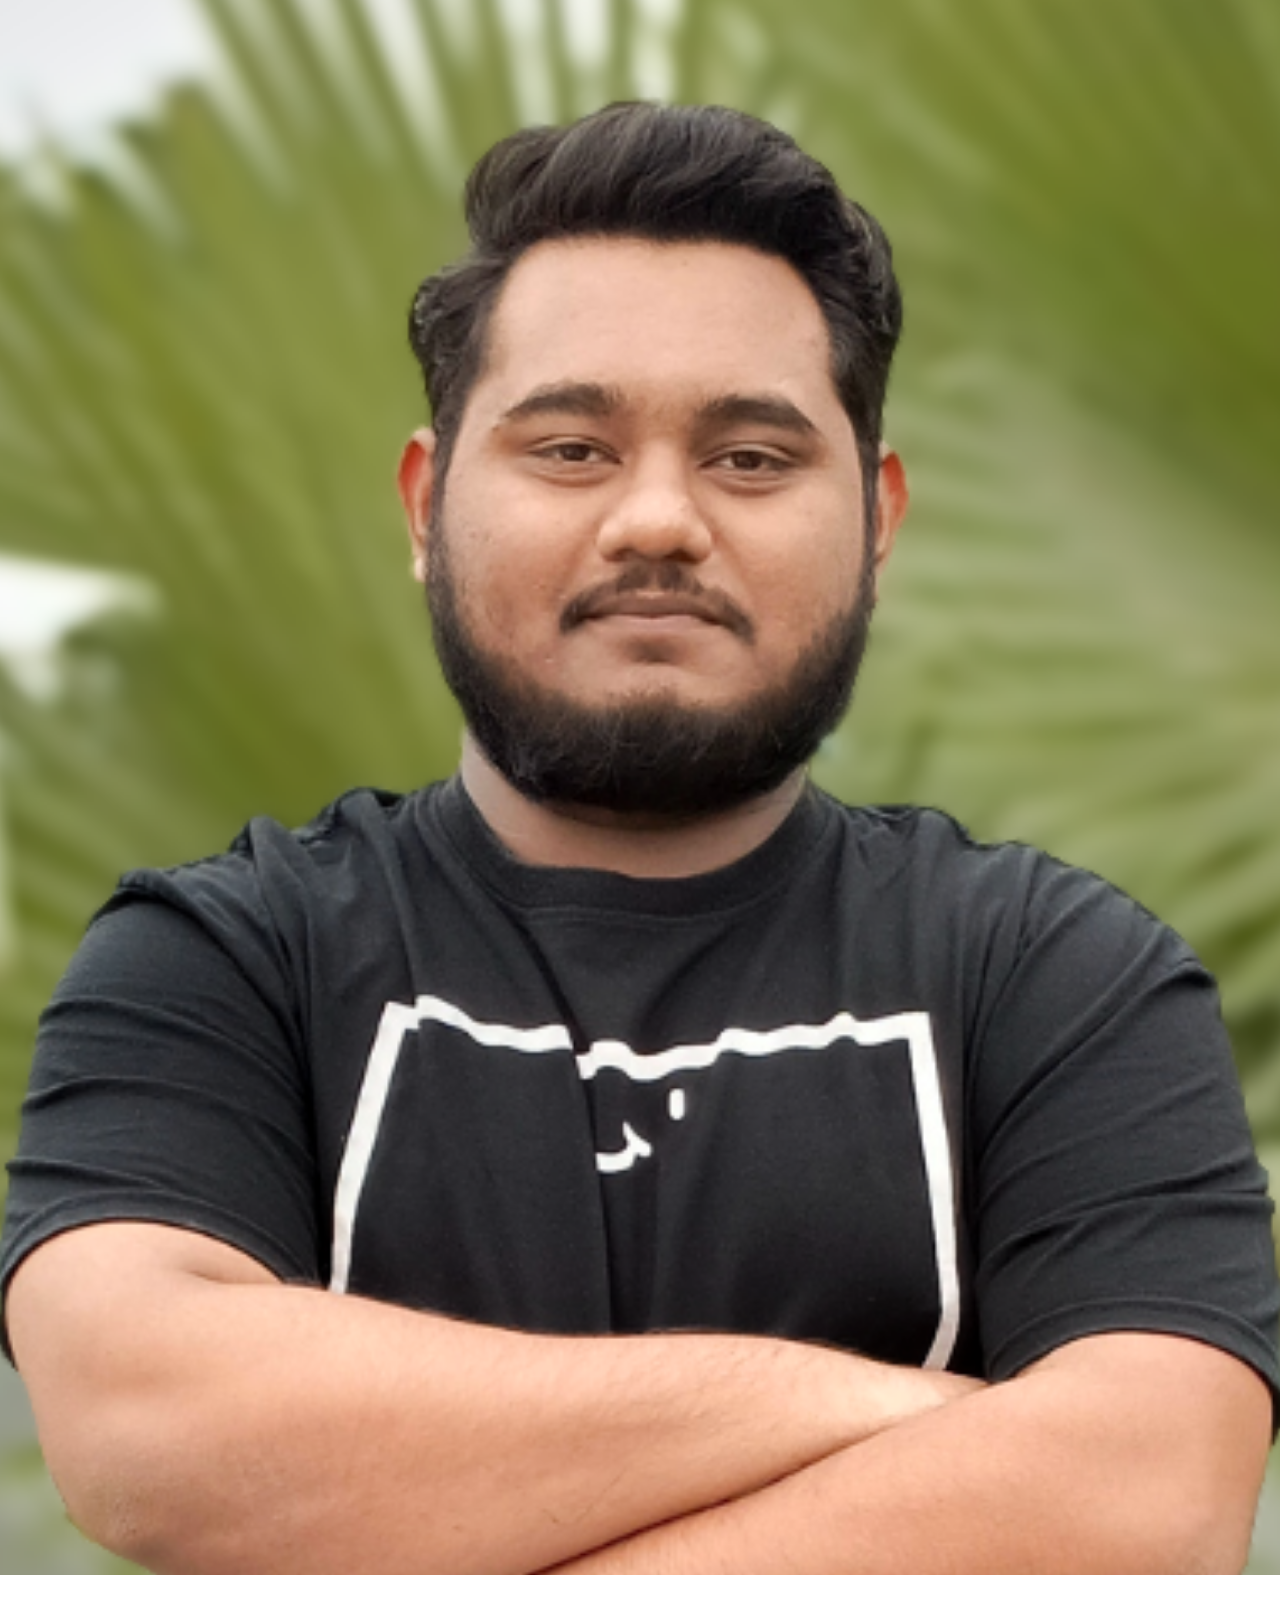
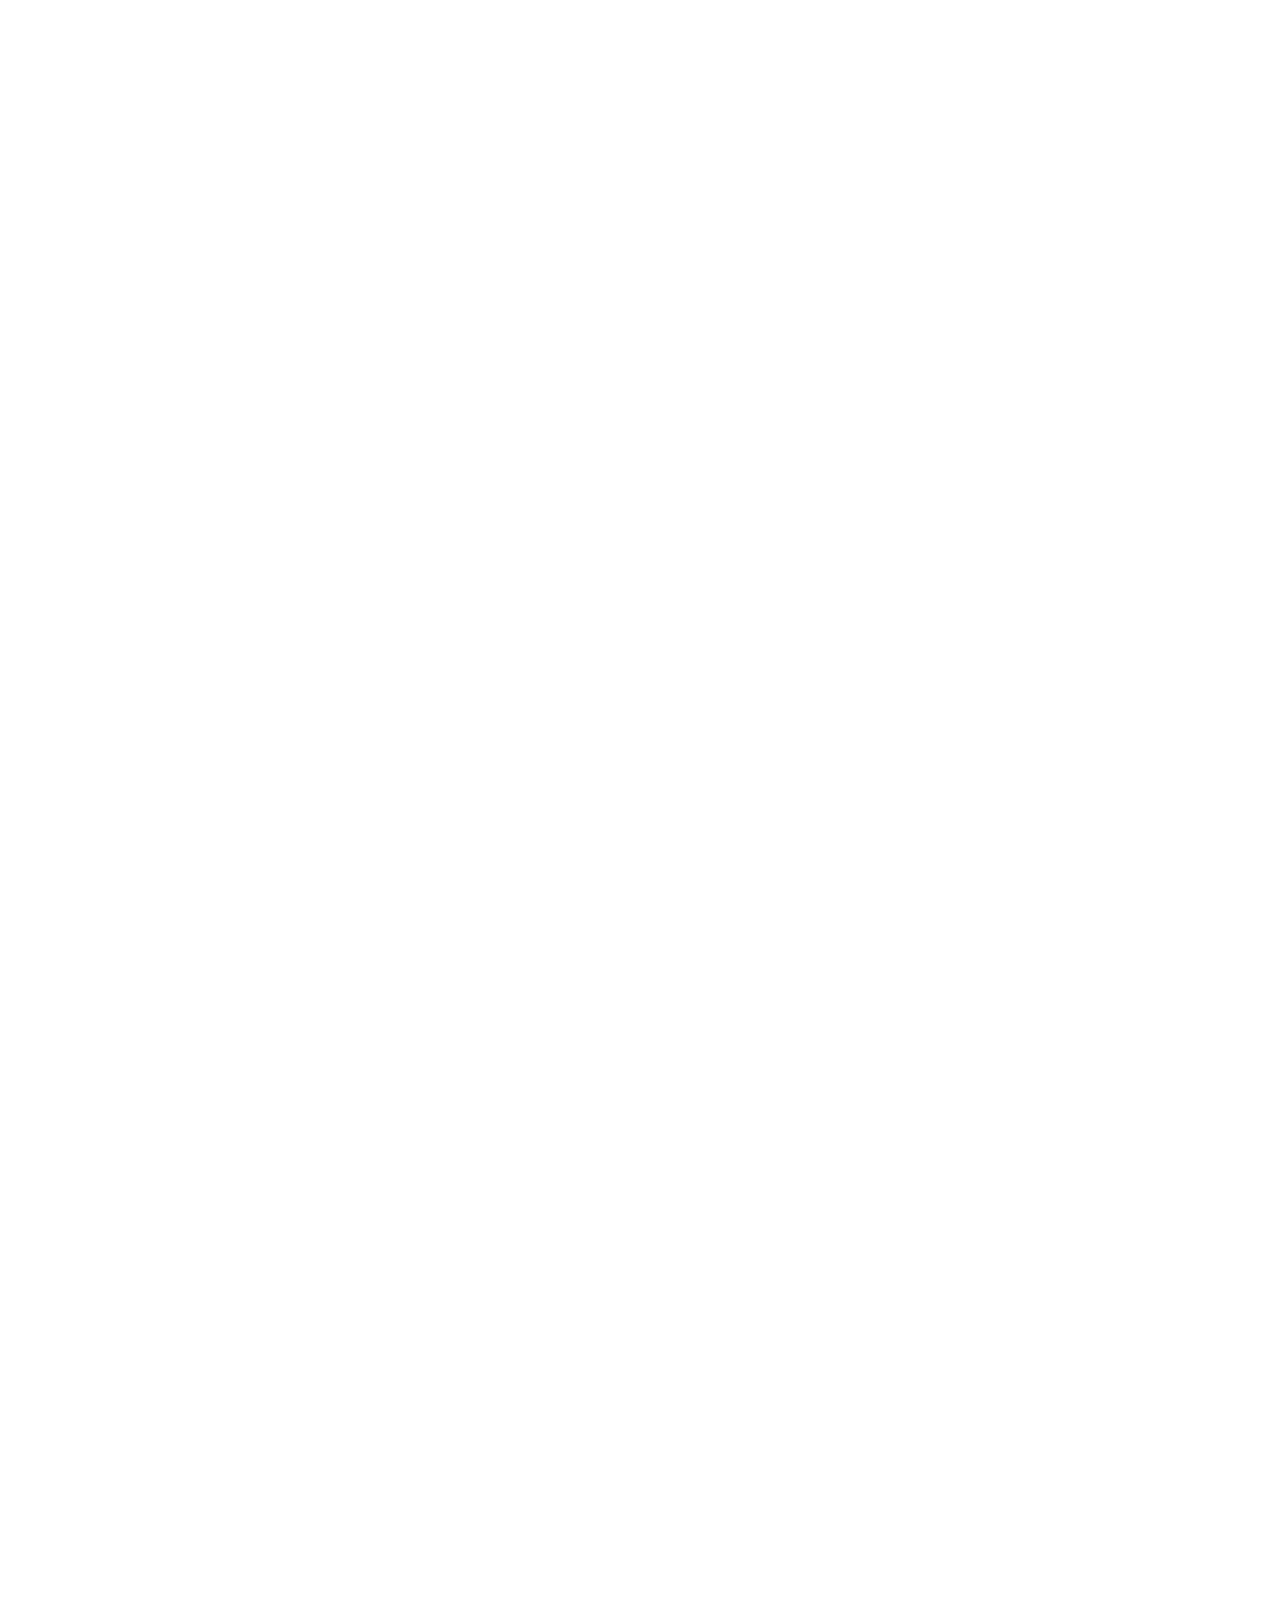
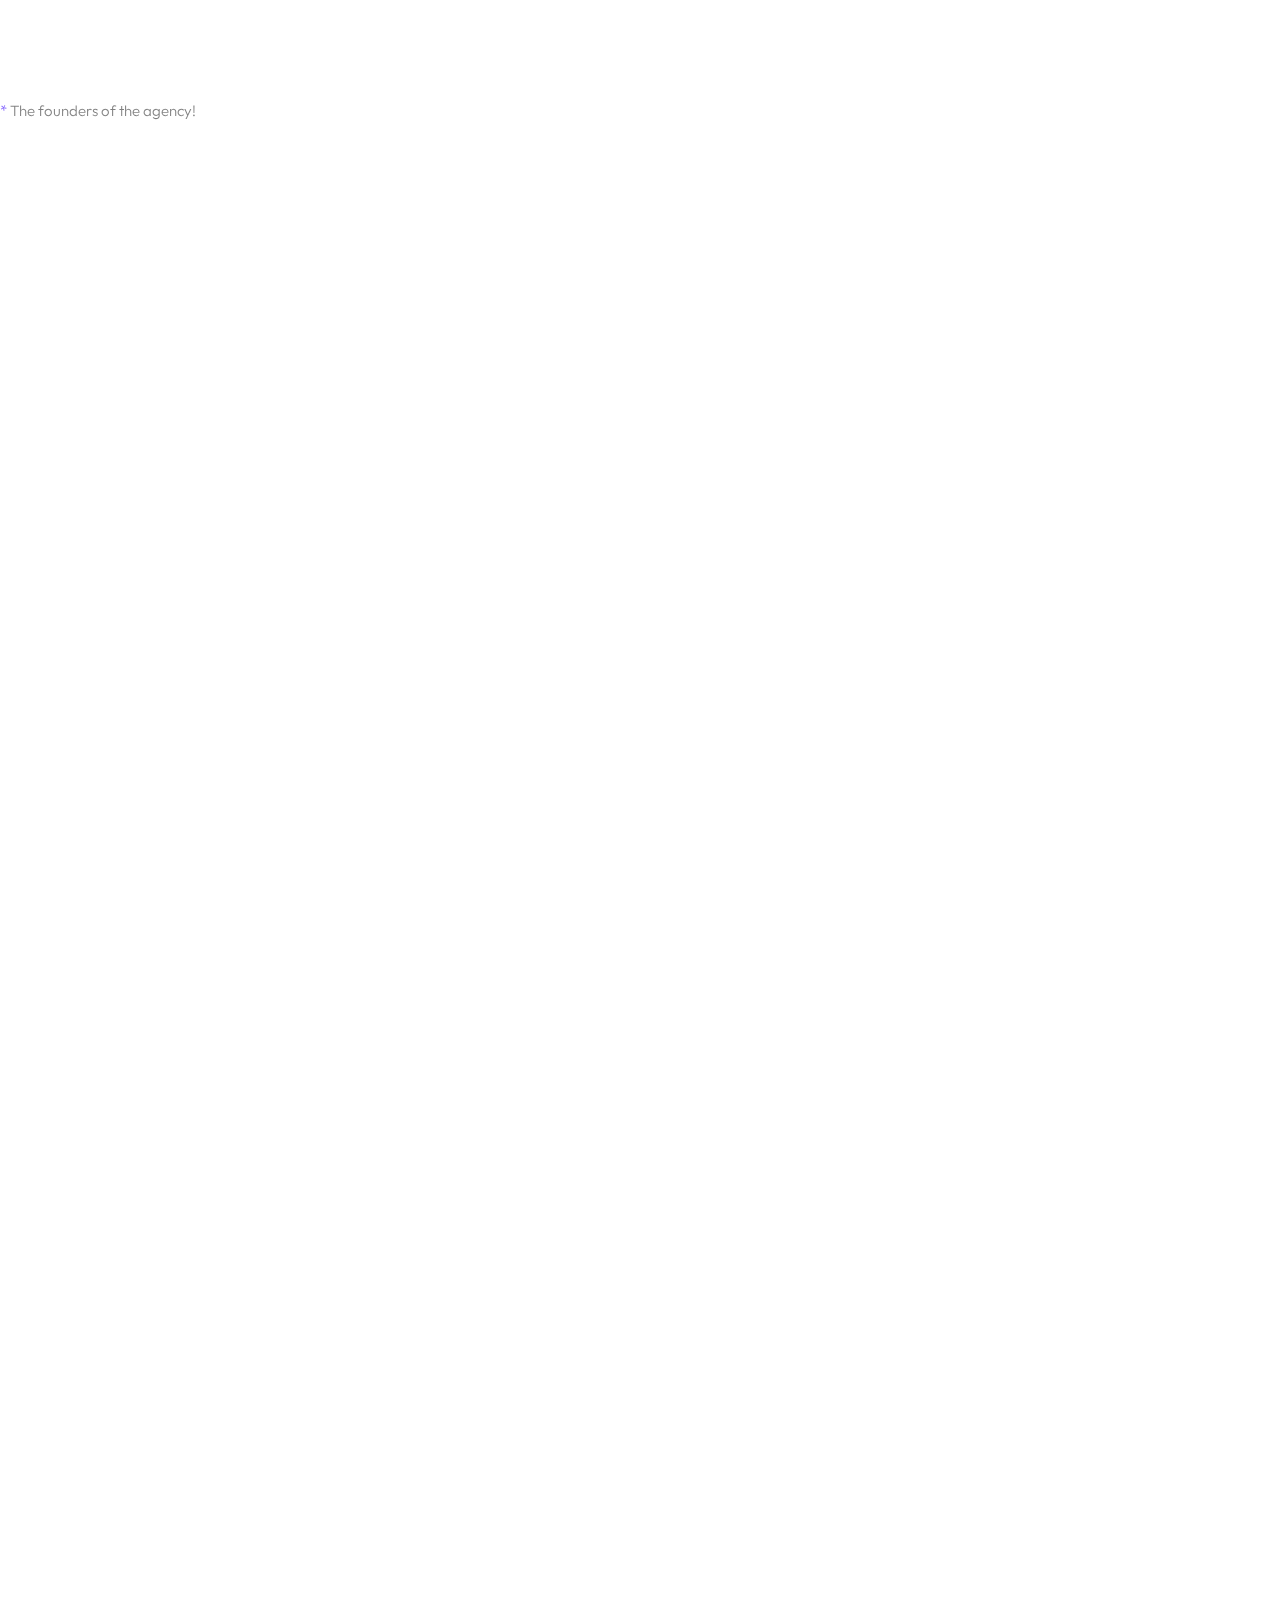
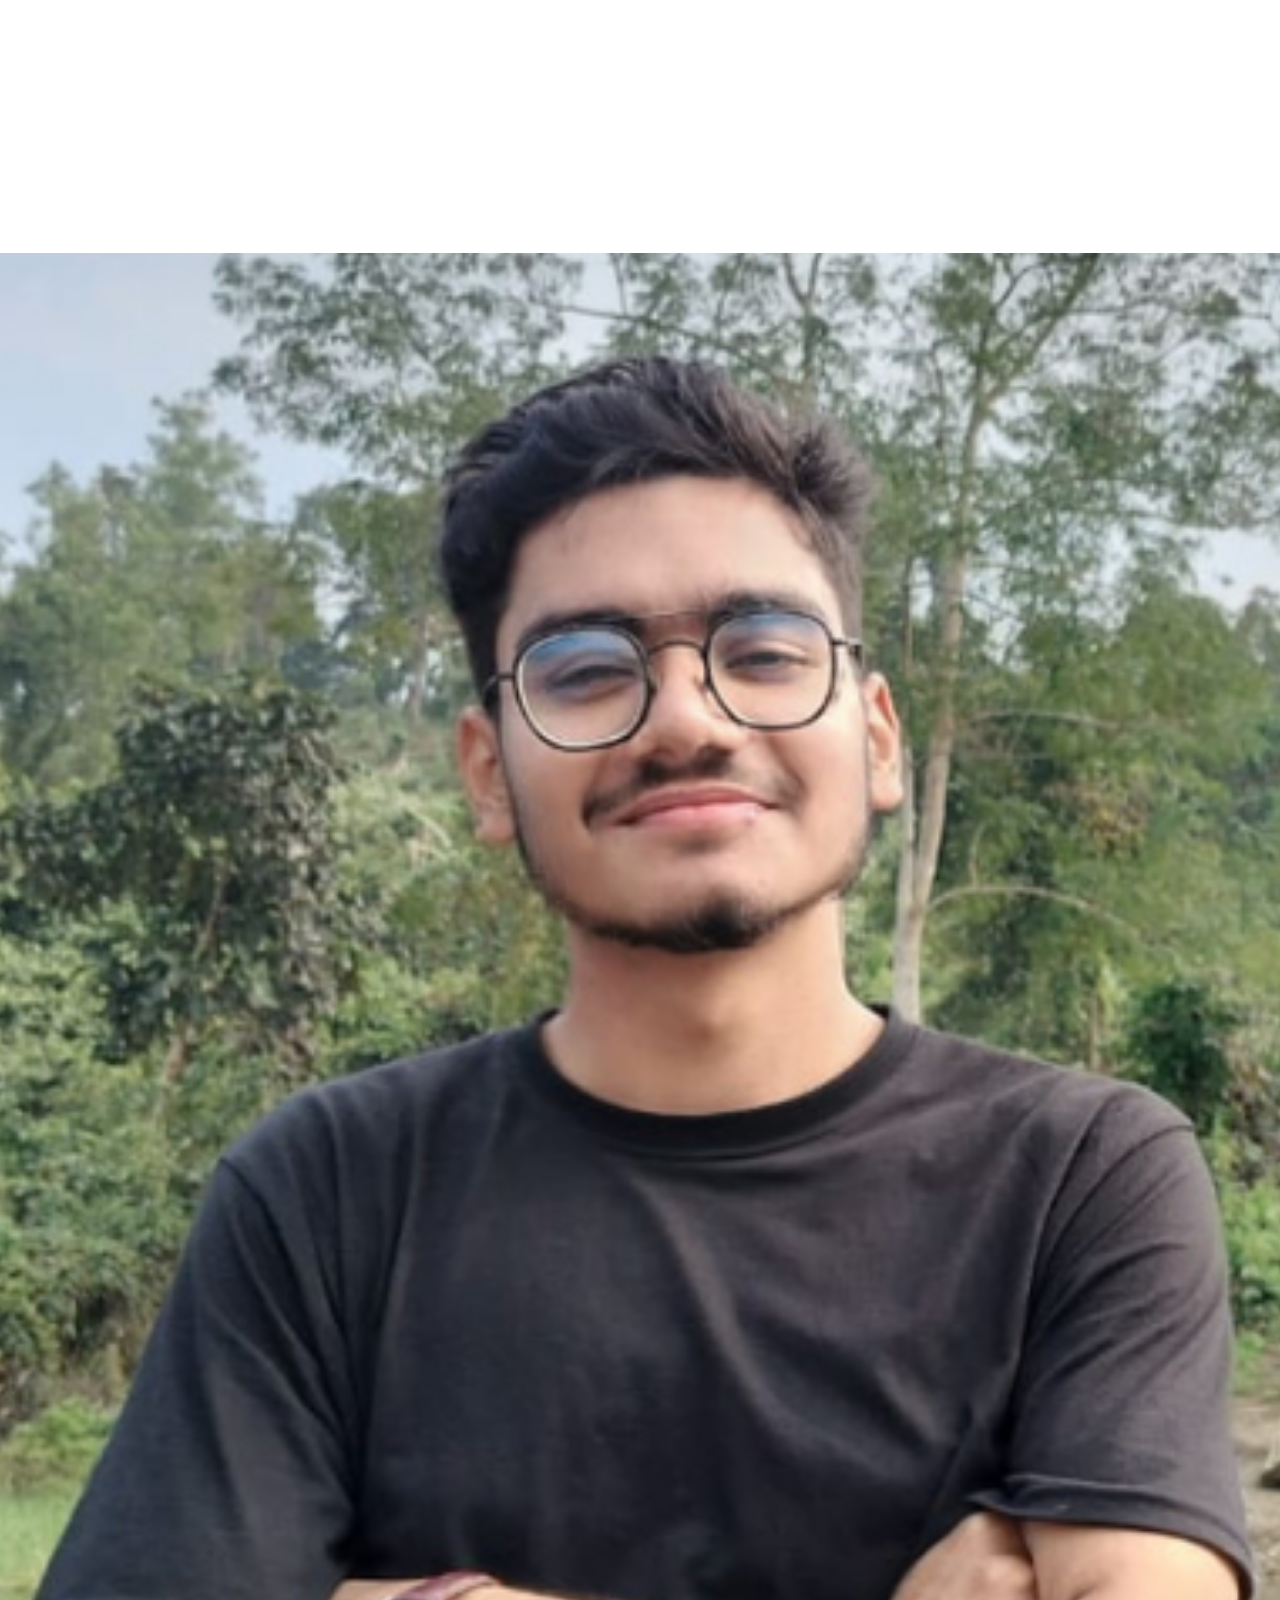
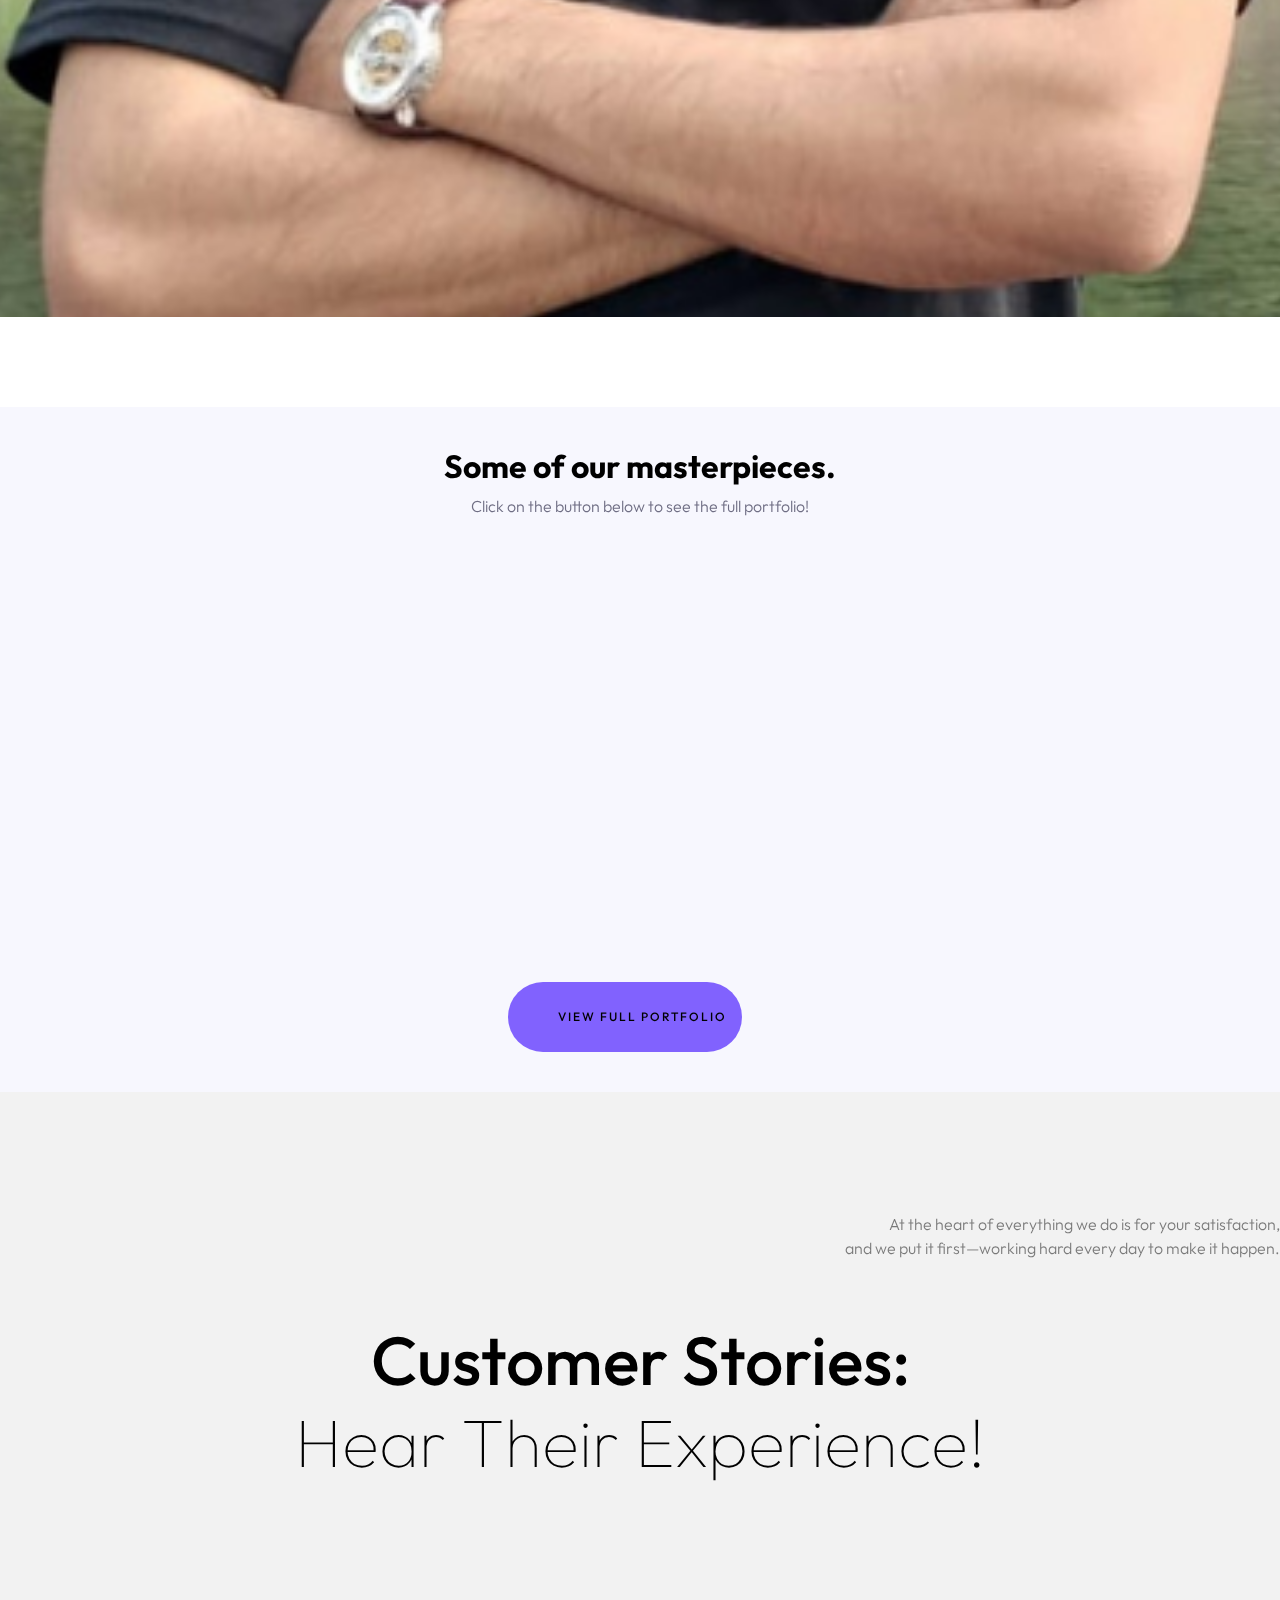
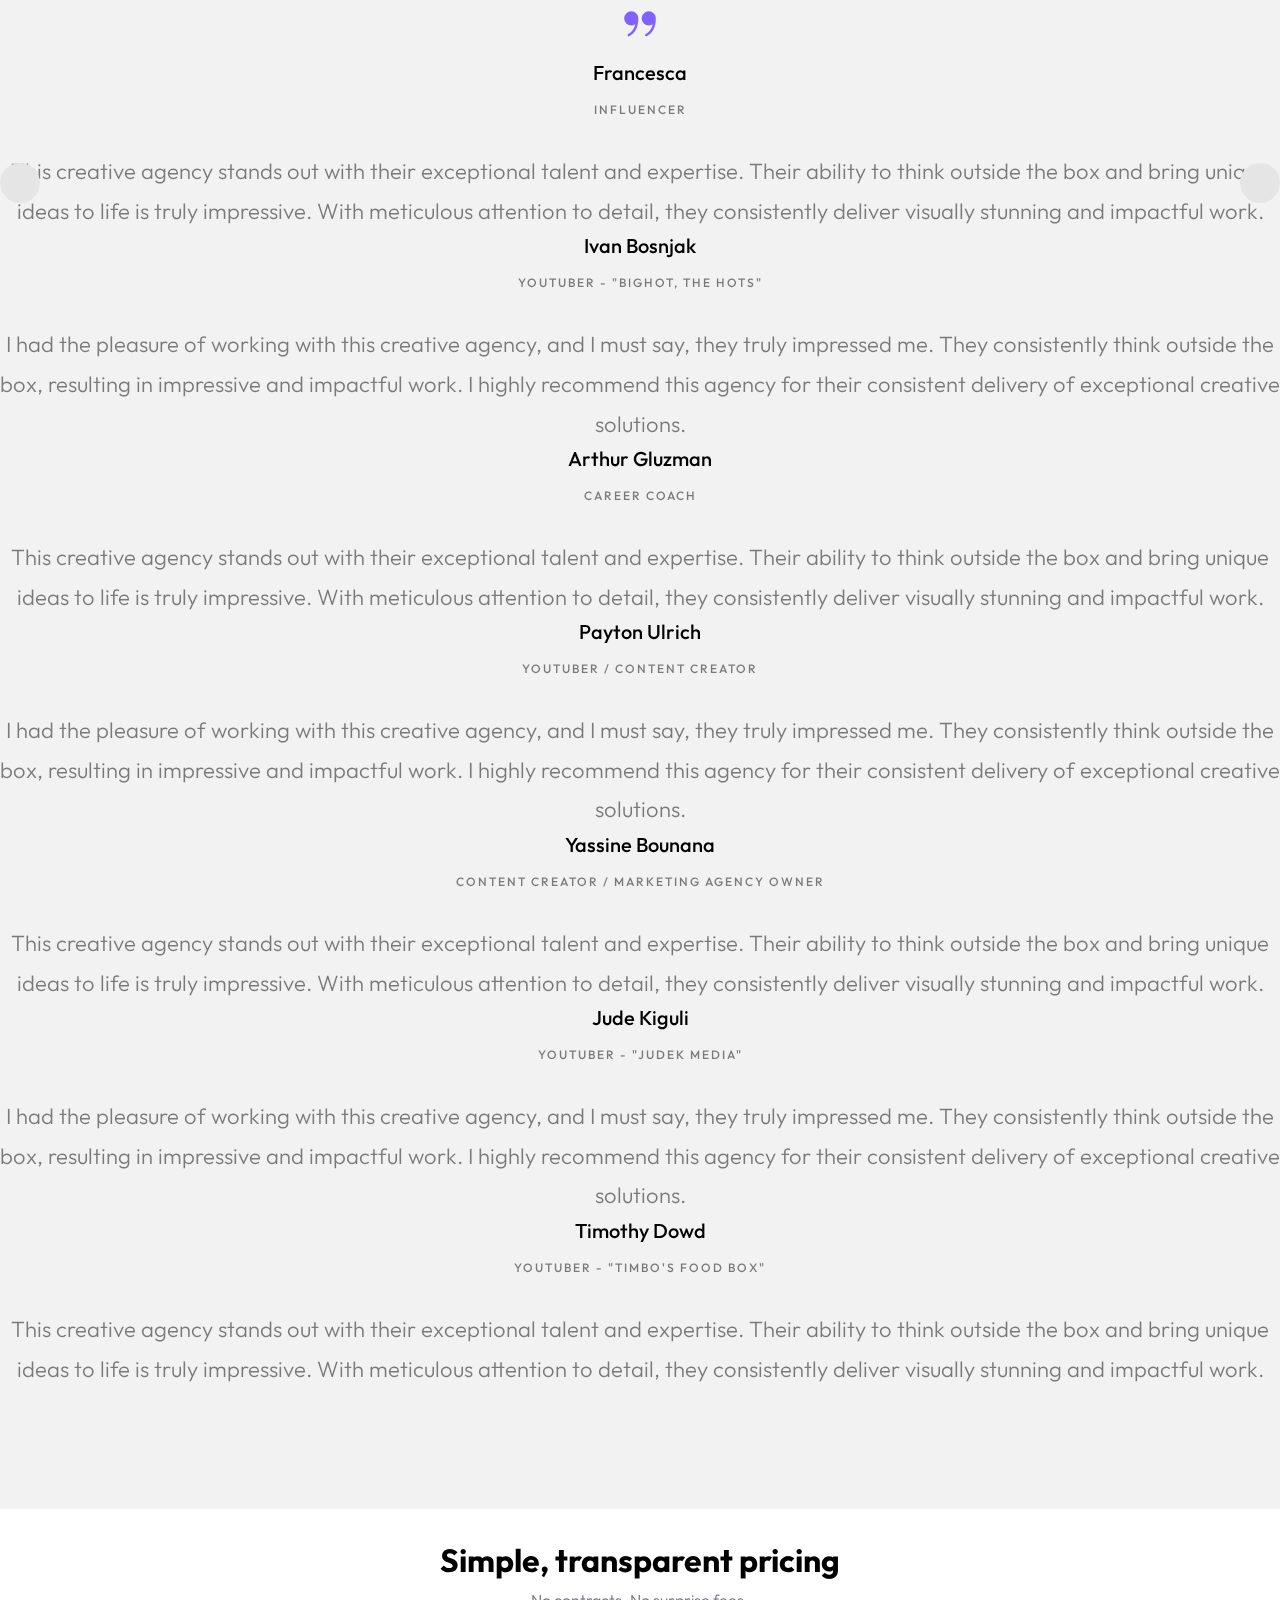
==== commit c9298c07: "DZSF" ====
--- a/index.html
+++ b/index.html
@@ -21,7 +21,6 @@
 		<!-- page name -->
 		<title>EFFEX – Let's Create</title>
 	</head>
-	<>
 	<!-- wrapper -->
 	<div class="mil-wrapper" id="top">
 	<!-- cursor -->
@@ -755,53 +754,59 @@
 		</div>
 	</section>
 	<!-- pricing end -->
-	<!-- footer -->
-	<footer class="mil-dark-bg">
-	<div class="mi-invert-fix">
-		<div class="container" style="padding-top: -400px; padding-bottom: -100px;">
-			<div class="row justify-content-between">
-				<div class="col-md-4 col-lg-4 mil-mb-60">
-					<div class="mil-muted mil-logo mil-up mil-mb-30" style="margin-top: 50px;">EFFEX.
-					</div>
-				</div>
-				<div class="col-md-7 col-lg-6">
-					<div class="row justify-content-end">
-						<div class="col-md-6 col-lg-7">
-							<nav class="mil-footer-menu mil-mb-60" style="margin-top: 50px;">
-								<ul>
-									<li class="mil-up mil-active">
-										<a href="index.html">Home</a>
-									</li>
-									<li class="mil-up">
-										<a href="portfolio-3.html">Portfolio</a>
-									</li>
-									<li class="mil-up">
-										<a href="services.html">Services</a>
-									</li>
-									<li class="mil-up">
-										<a href="contact.html">Contact</a>
-									</li>
-								</ul>
-							</nav>
-						</div>
-					</div>
-				</div>
-				<div class="col-md-6 col-lg-5">
-					<ul class="mil-menu-list mil-up mil-mb-60" style="margin-top: 50px;">
-						<li><a href="#." class="mil-light-soft">Privacy Policy</a></li>
-						<li><a href="#." class="mil-light-soft">Terms and conditions</a></li>
-						<li><a href="#." class="mil-light-soft">Cookie Policy</a></li>
-					</ul>
-					<nav class="mil-footer-menu mil-mb-60" style="margin-top: -47px;">
-						<h6 class="mil-muted mil-up" style="margin-bottom: 0;">Bangladesh</h6>
-						<a href="https://maps.app.goo.gl/hQELs3aR8MfMLVeb7"
-							class="mil-light-soft mil-up">Gopalganj, Dhaka - 8100</a>
-						<p class="mil-light-soft mil-up" style="margin-top: 0;">
-							<span class="mil-no-wrap">+880 15375 70341</span>
-						</p>
-					</nav>
-				</div>
-				<!-- footer end -->
+
+                 <!-- footer -->
+                 <footer class="mil-dark-bg">
+                    <div class="mi-invert-fix">
+                      <div class="container" style="padding-top: -400px; padding-bottom: -100px;">
+                            <div class="row justify-content-between">
+                                <div class="col-md-4 col-lg-4 mil-mb-60">
+
+                                  <div class="mil-muted mil-logo mil-up mil-mb-30" style="margin-top: 50px;">EFFEX.</div>
+
+
+                                </div>
+                                <div class="col-md-7 col-lg-6">
+                                    <div class="row justify-content-end">
+                                        <div class="col-md-6 col-lg-7">
+
+                                            <nav class="mil-footer-menu mil-mb-60">
+                                                <ul>
+                                                    <nav class="mil-footer-menu mil-mb-60" style="margin-top: 50px;">
+                                                    <li class="mil-up mil-active">
+                                                        <a href="home-1.html">Home</a>
+                                                    </li>
+                                                    <li class="mil-up">
+                                                        <a href="portfolio-1.html">Portfolio</a>
+                                                    </li>
+                                                    <li class="mil-up">
+                                                        <a href="services.html">Services</a>
+                                                    </li>
+                                                    <li class="mil-up">
+                                                        <a href="contact.html">Contact</a>
+                                                    </li>
+                                                </ul>
+                                            </nav>
+
+                                        </div>
+                                        <div class="col-md-6 col-lg-5">
+
+                                            <ul class="mil-menu-list mil-up mil-mb-60">
+                                                <nav class="mil-footer-menu mil-mb-60" style="margin-top: 50px;">
+                                                <li><a href="#." class="mil-light-soft">Privacy Policy</a></li>
+                                                <li><a href="#." class="mil-light-soft">Terms and conditions</a></li>
+                                                <li><a href="#." class="mil-light-soft">Cookie Policy</a></li>
+                                            </ul>
+
+                                            <nav class="mil-footer-menu mil-mb-60" style="margin-top: -47px;">
+                                              <h6 class="mil-muted mil-up" style="margin-bottom: 0;">Bangladesh</h6>
+                                              <p class="mil-light-soft mil-up" style="margin-top: 0;">Gopalganj, Dhaka - 8100</p>
+                                              <p class="mil-light-soft mil-up" style="margin-top: 0;">
+                                                <span class="mil-no-wrap">+880 15375 70341</span>
+                                              </p>
+                                            </nav>
+                <!-- footer end -->
+
 				<!-- hidden elements -->
 				<div class="mil-hidden-elements">
 					<div class="mil-dodecahedron">
--- a/css/style.css
+++ b/css/style.css
@@ -3024,7 +3024,7 @@
   background-color: rgb(229, 229, 229);
 }
 .mil-category-list li a.mil-active {
-  background-color: rgb(255, 152, 0);
+  background-color: #8162FE;
 }
 @media screen and (max-width: 768px) {
   .mil-category-list {
